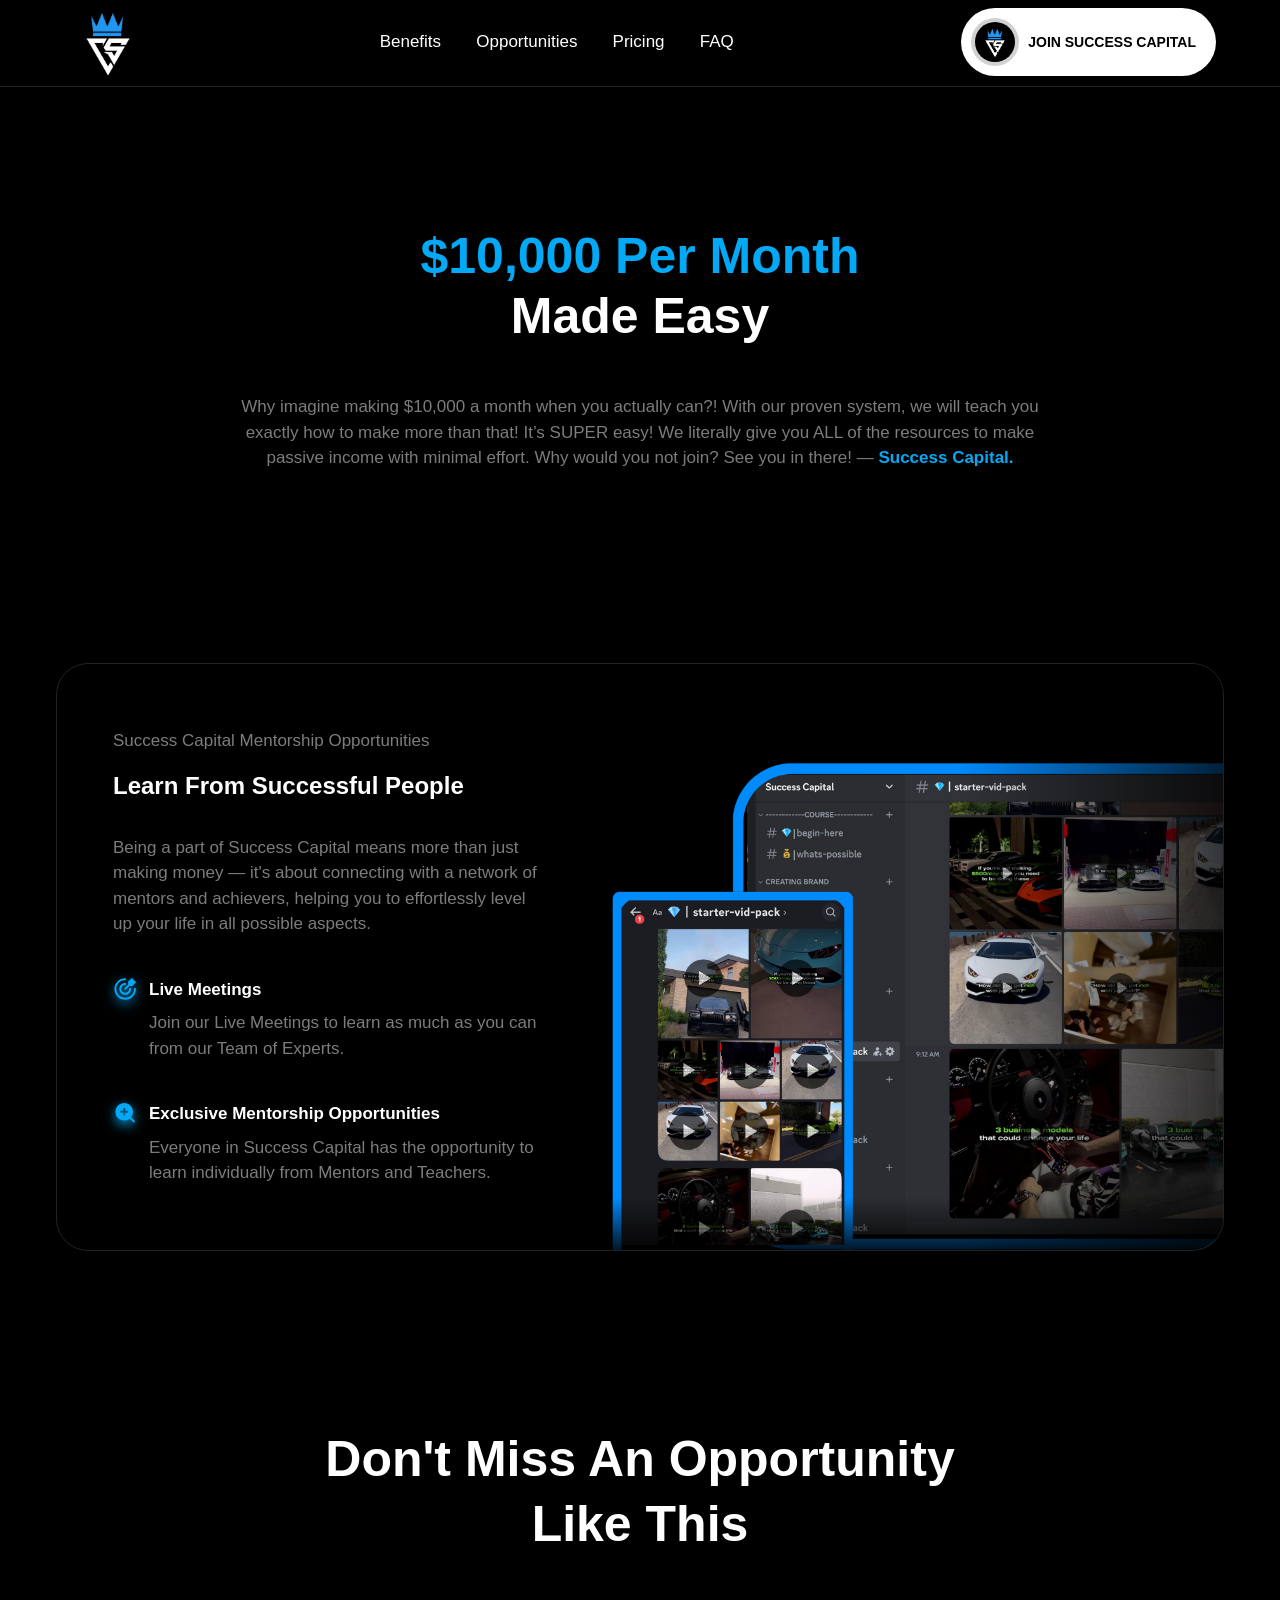
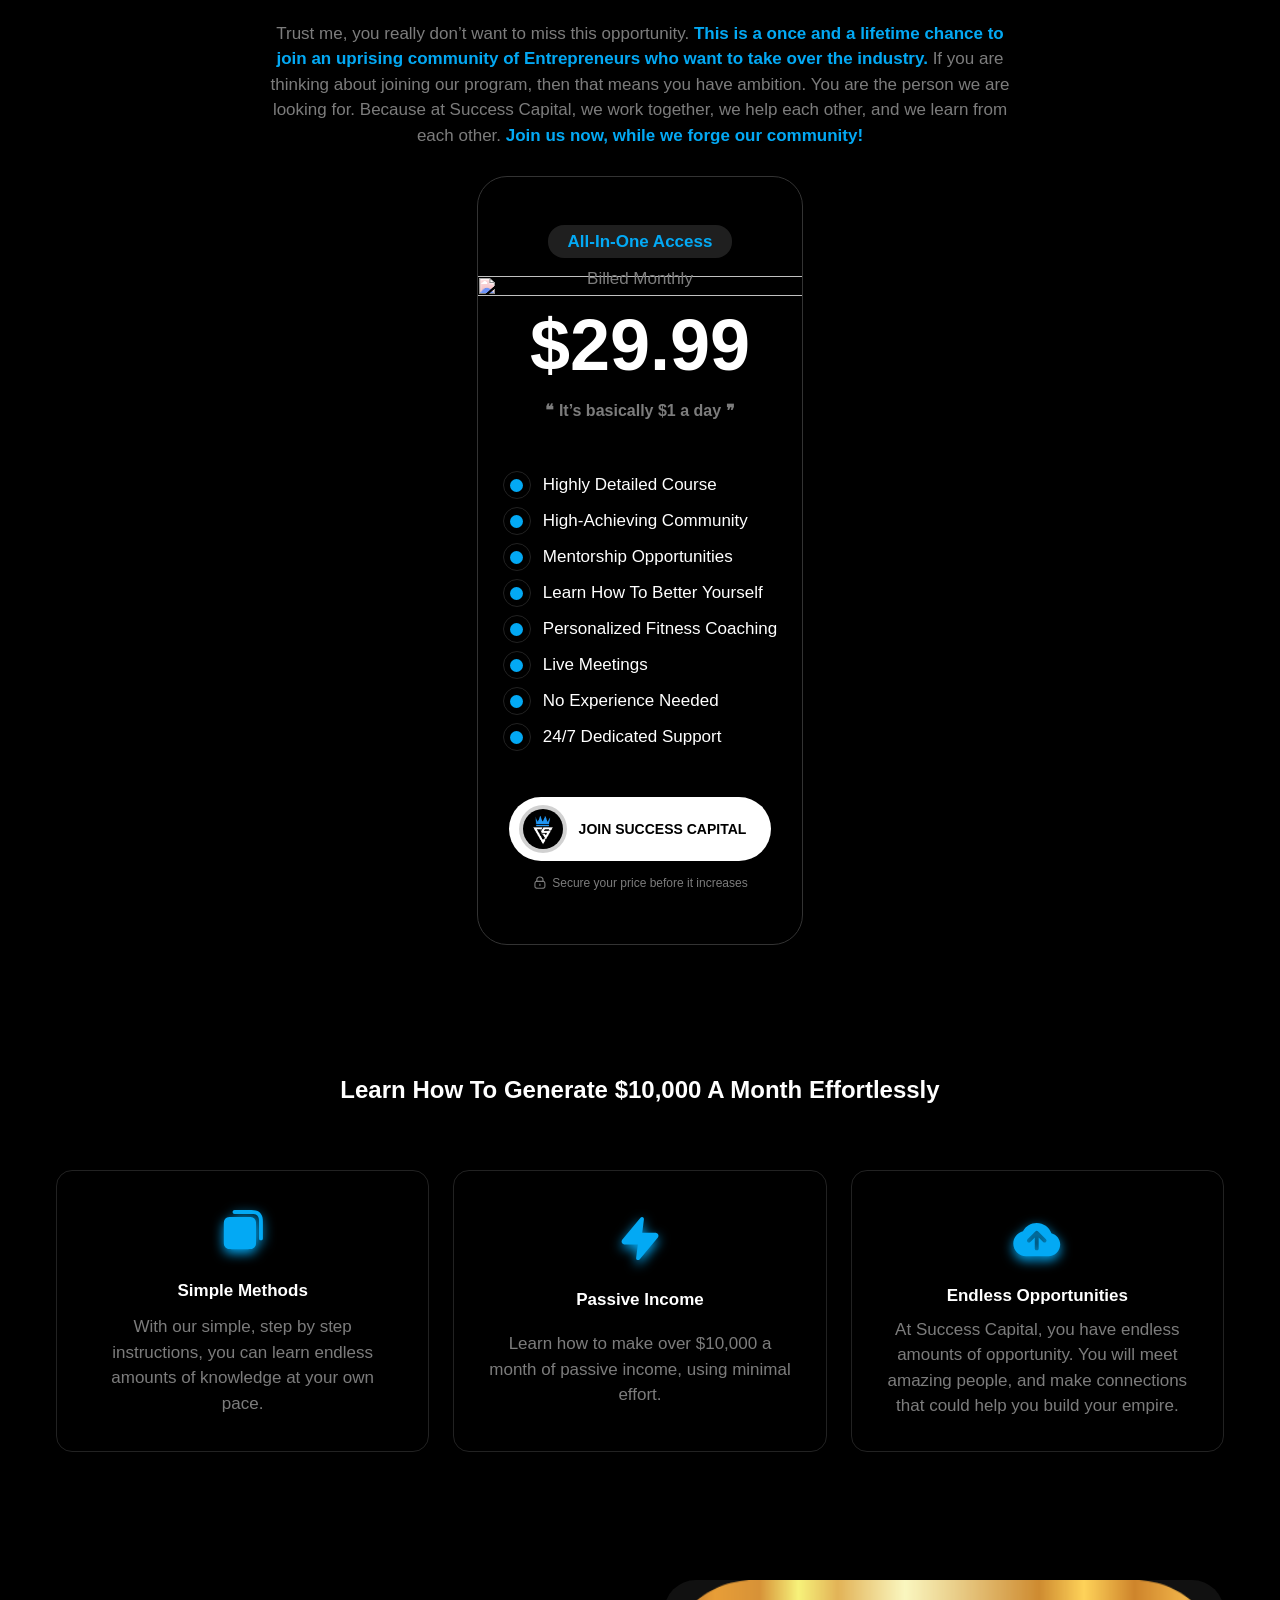
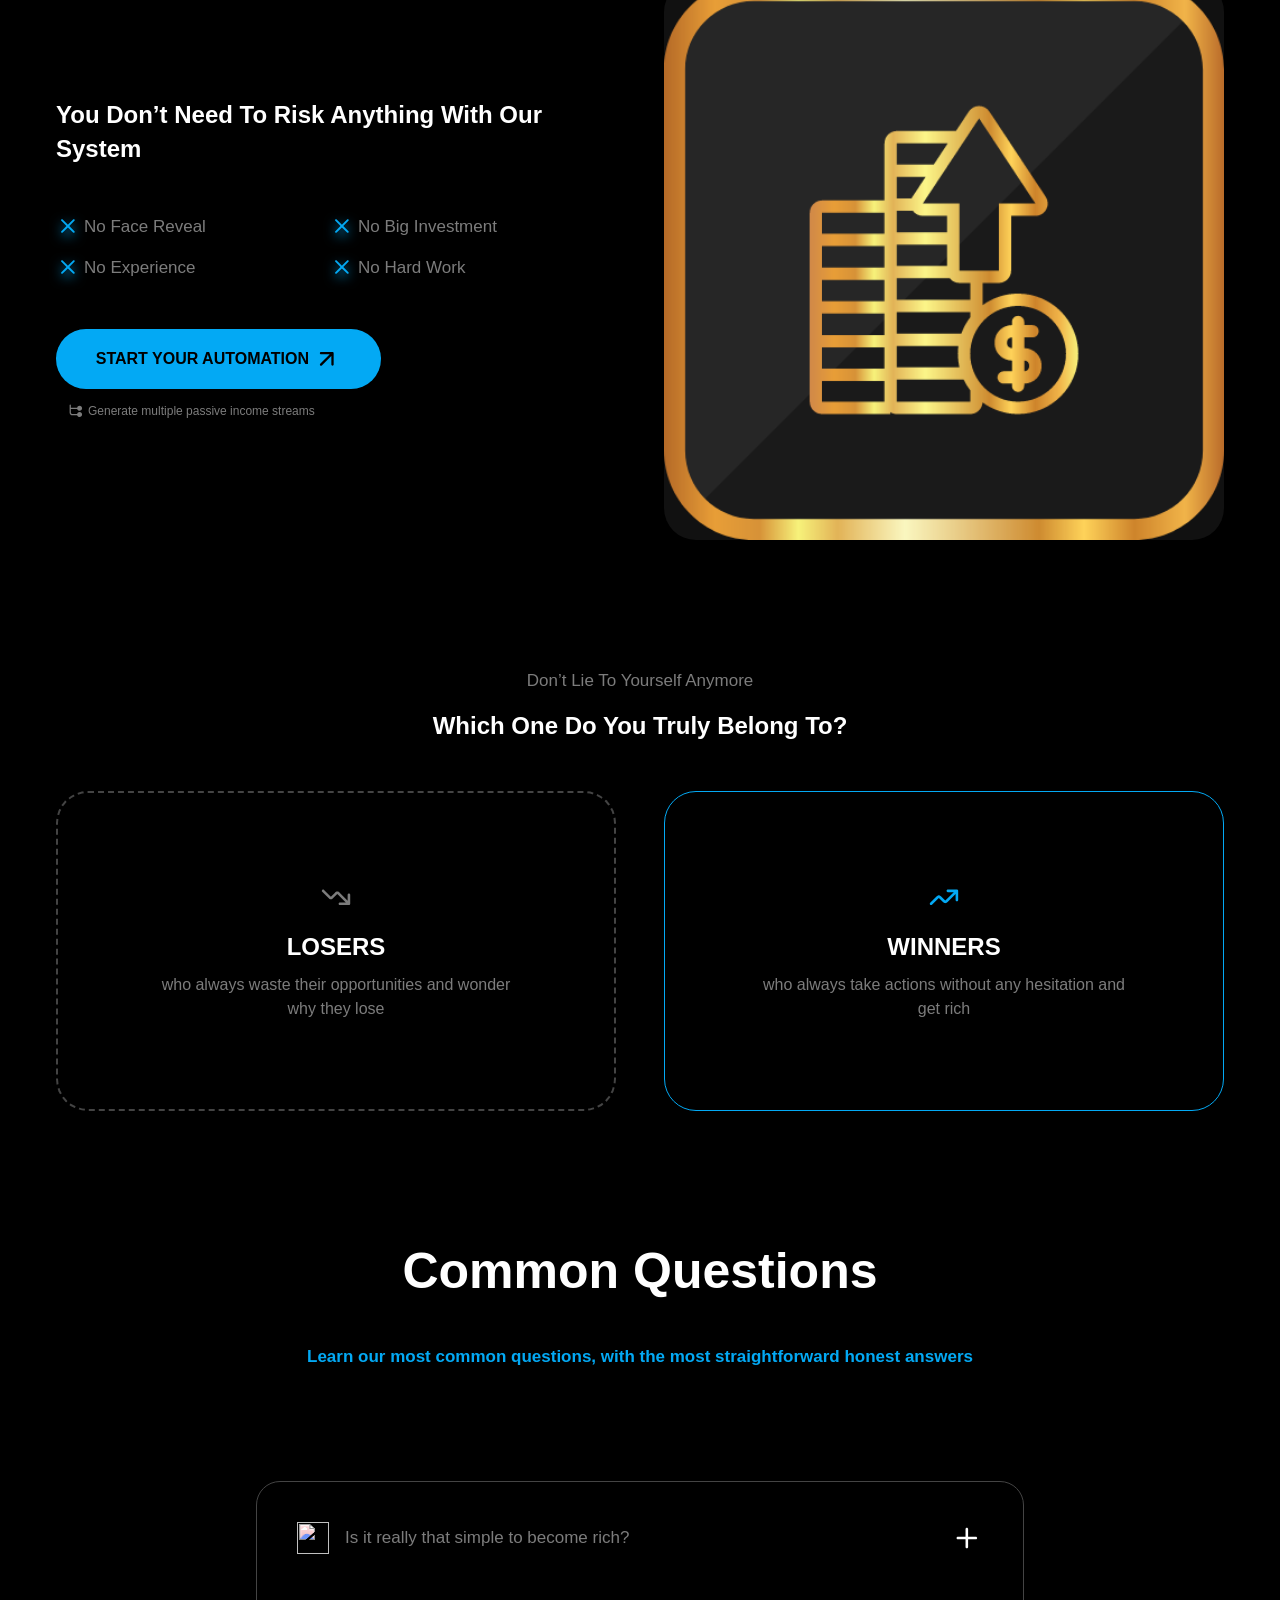
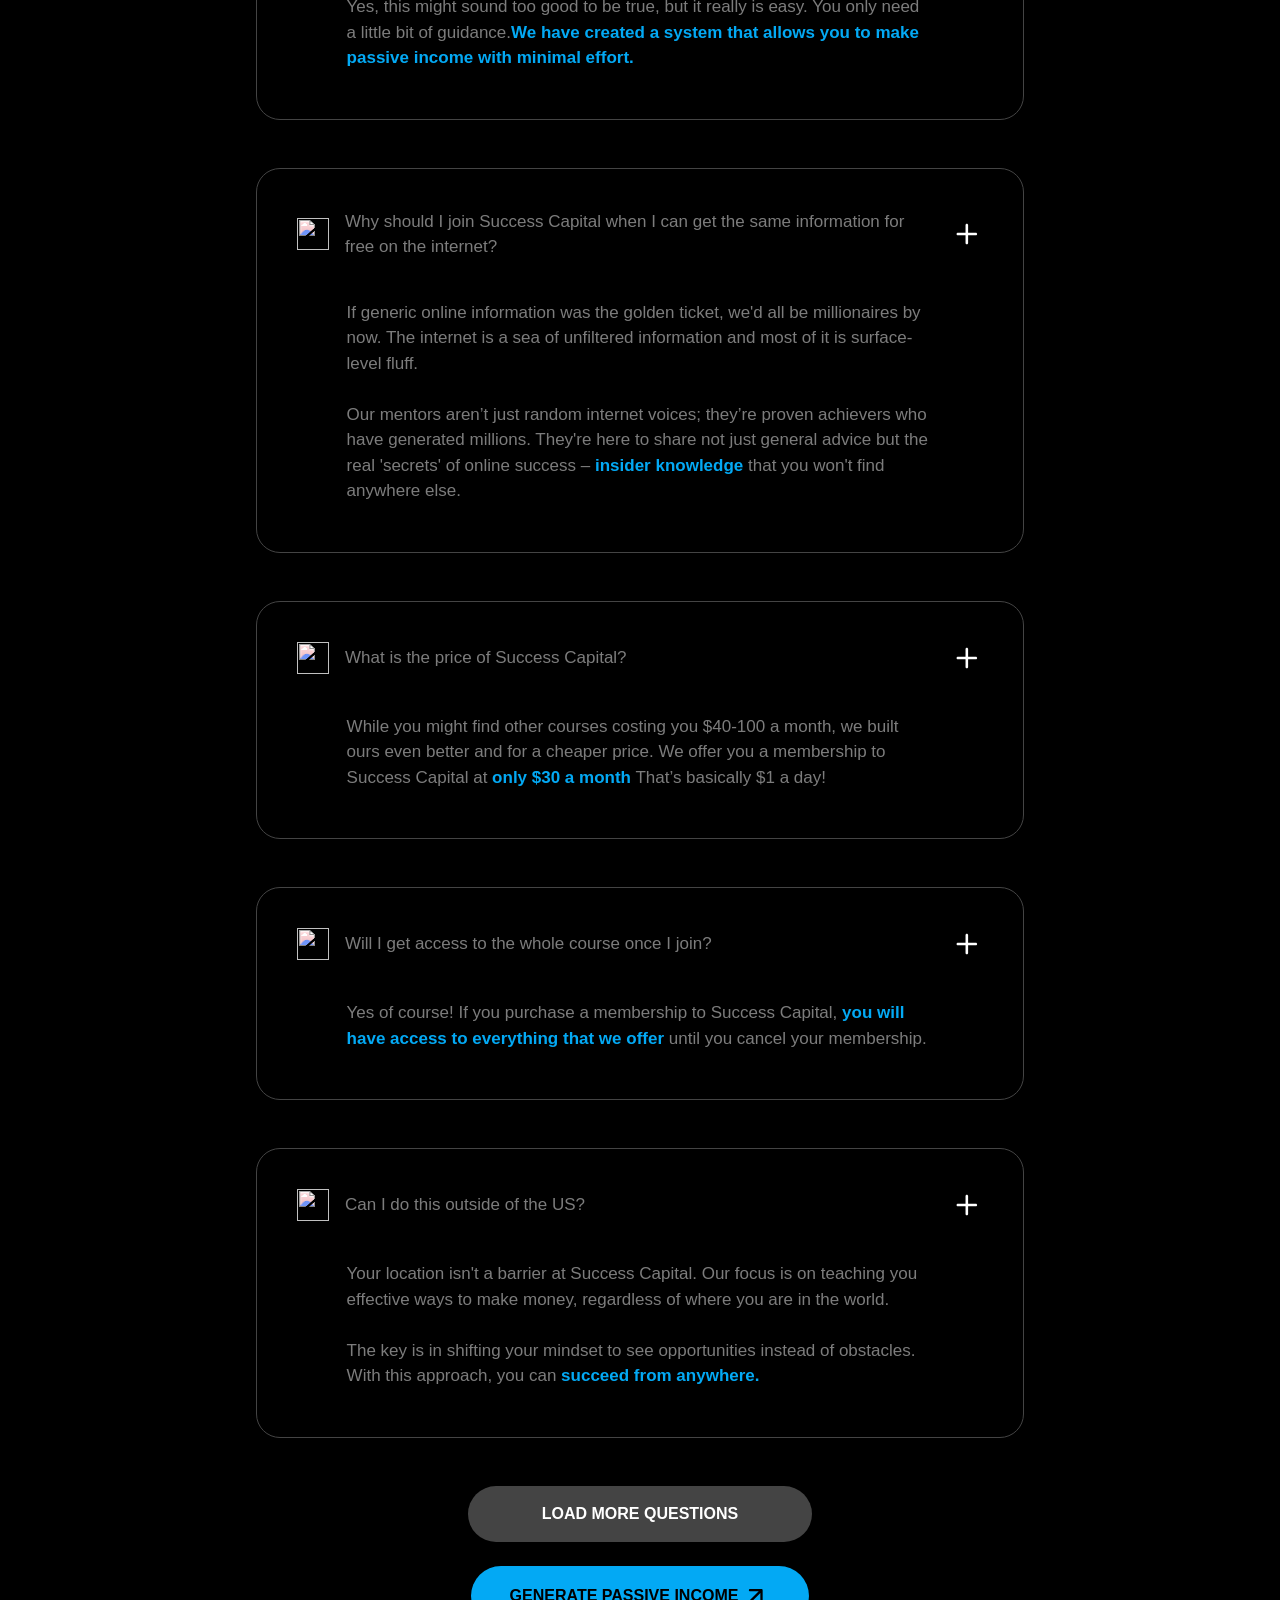
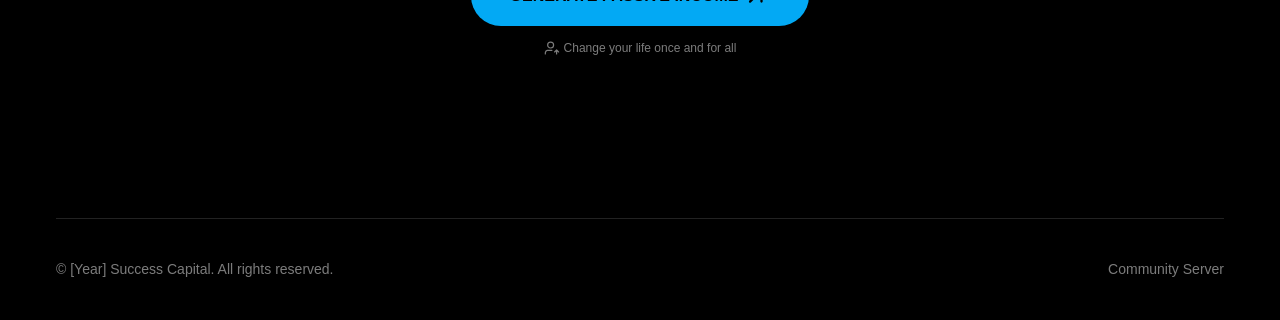
==== index.html @ b5c27189 "removed live chat text" ====
<!DOCTYPE html> 
<html lang="en">
    <head>
        <meta charset="utf-8" />
        <title>Success Capital: Unlock Passive Income with Proven Systems</title>
        <meta content="Copy paste our secret systems and generate online passive income. Gain access to millionaire mentorship and an exclusive community to live your dream life." name="description" />
        <meta content="Success Capital: Unlock Passive Income with Proven Systems" property="og:title" />
        <meta content="Copy paste our secret systems and generate online passive income. Gain access to millionaire mentorship and an exclusive community to live your dream life." property="og:description" />
        <meta content="https://assets-global.website-files.com/65bb13407635bdf5ce9f1131/65c38626e2e5abd7eba9a6af_OpenGraph.png" property="og:image" />
        <meta content="Success Capital: Unlock Passive Income with Proven Systems" property="twitter:title" />
        <meta content="Copy paste our secret systems and generate online passive income. Gain access to millionaire mentorship and an exclusive community to live your dream life." property="twitter:description" />
        <meta content="https://assets-global.website-files.com/65bb13407635bdf5ce9f1131/65c38626e2e5abd7eba9a6af_OpenGraph.png" property="twitter:image" />
        <meta property="og:type" content="website" />
        <meta content="summary_large_image" name="twitter:card" />
        <meta content="width=device-width, initial-scale=1" name="viewport" />
        <link href="assets/css/responsive.css" rel="stylesheet" type="text/css" />
        <link href="assets/css/style.css" rel="stylesheet" type="text/css" />
        <link href="https://fonts.googleapis.com" rel="preconnect" />
        <link href="https://fonts.gstatic.com" rel="preconnect" crossorigin="anonymous" />
        <script src="https://ajax.googleapis.com/ajax/libs/webfont/1.6.26/webfont.js" type="text/javascript"></script>
        <script type="text/javascript">
            WebFont.load({
                google: {
                    families: [
                        "Montserrat:100,100italic,200,200italic,300,300italic,400,400italic,500,500italic,600,600italic,700,700italic,800,800italic,900,900italic",
                        "Lato:100,100italic,300,300italic,400,400italic,700,700italic,900,900italic",
                    ],
                },
            });
        </script> 
        <link href="assets/img/logot.png" rel="shortcut icon" type="image/x-icon" />
        <link href="assets/img/logot.png" rel="apple-touch-icon" /> 
        <script defer src="https://cdn.jsdelivr.net/npm/@finsweet/attributes-scrolldisable@1/scrolldisable.js"></script>
 
        <script src="https://assets-global.website-files.com/65bb13407635bdf5ce9f1131%2F652d31f3dc22d7b4ee708e44%2F65f2cb6d4327feaefdabbc83%2Fclarity_script-6.3.3.js" type="text/javascript"></script>
      
         
    </head>
    <body>













        <div class="page-wrapper" id="topofpage"> 
            <div class="nav_fixed hide-mobile-portrait">
                <div
                    data-animation="default"
                    class="navbar2_component w-nav"
                    data-easing2="ease"
                    fs-scrolldisable-element="smart-nav"
                    data-easing="ease"
                    data-collapse="medium"
                    data-w-id="d31e9d58-c1dc-065e-df48-170bbd5e061e"
                    role="banner"
                    data-duration="400"
                >
                    <div class="navbar2_bg hide-mobile-portrait"></div>
                    <div class="navbar2_container">
                        <a href="https://developer-nasim.github.io/successcapital/#" target="_self" aria-current="page" class="navbar2_logo-link w-nav-brand w--current">
                            <img src="assets/img/logot.png" loading="lazy" width="Auto" alt="Success Capital" class="navbar2_logo" /> 
                        </a>
                        <!-- <div class="navbar2_link-wrapper">
                        </div> -->
                        <nav role="navigation" class="navbar2_menu is-page-height-tablet w-nav-menu">
                            <div class="navbar2_link-grid">
                                <div id="w-node-_5a54ce25-ac29-6827-8d19-4e1ae8b6d522-bd5e061e">
                                    <a href="#section-benefits" class="navbar2_link w-inline-block"><p>Benefits</p></a>
                                </div>
                                <div id="w-node-de886aa0-4c8d-3148-6657-59db94a9172e-bd5e061e">
                                    <a href="#section-opportunities" class="navbar2_link w-inline-block"><p>Opportunities</p></a>
                                </div>
                                <!-- <div id="w-node-f939a88a-6d33-4987-a8e7-e7c54b16e4a5-bd5e061e">
                                    <a href="/#section-reviews" class="navbar2_link w-inline-block"><p>Reviews</p></a>
                                </div> -->
                                <div id="w-node-ecfa21b8-7e1e-7266-8922-fc3474a6a60a-bd5e061e">
                                    <a href="#section-pricing" class="navbar2_link w-inline-block"> 
                                        <p>Pricing</p>
                                    </a>
                                </div>
                                <div id="w-node-a2a61f71-3997-3eba-2395-fce2bc6a7f1f-bd5e061e">
                                    <a href="#section-faq" class="navbar2_link w-inline-block"><p>FAQ</p></a>
                                </div>
                            </div>
                        </nav>
                        <div id="w-node-d31e9d58-c1dc-065e-df48-170bbd5e0635-bd5e061e" class="navbar2_button-wrapper hide-mobile-portrait">
                            <a href="https://whop.com/success-capital" class="button is-pricing is-cta w-inline-block">
                                <div class="pricing_cta-logo-wrapper">
                                    <img src="assets/img/logo.png" loading="lazy" alt="Success Capital" style="border-radius: 50%;" class="pricing_cta-logo">
                                </div>
                                <div class="text-weight-xbold">join Success Capital</div>
                            </a>
                            <!-- <a href="https://whop.com/success-capital" class="button is-brand is-cta hide-mobile-landscape w-inline-block">
                                <div>Join Success Capital</div>
                                <img src="https://assets-global.website-files.com/65bb13407635bdf5ce9f1131/65bb275655e5eaeb852e1b10_Switch.webp" loading="lazy" alt="" class="main-nav-icon changeImgColor" />
                            </a>  -->
                        </div>
                    </div>
                </div>
            </div>



            <div class="screen-limit padding-large hide">
                <p class="max-width-large text-align-center bold-text">
                    <span class="text-weight-bold text-color-black">Screen size is too small!</span><br />
                    Rotate the screen or change browser size.
                </p>
            </div>



            <main class="main-wrapper">
                <header id="section-header" class="section_header hide-mobile-portrait">
                    <div class="padding-global">
                        <div class="container-large">
                            <div class="padding-section-large">
                                <div class="content-wrapper">
                                    <div class="spacer-large"></div>
                                    <div class="margin-bottom margin-xlarge">
                                        <div class="title-grid padding-horizontal padding-small">
                                            <div id="w-node-_162be8bf-99e9-c858-3b02-8eb0f5830473-f583046a" class="about_title-wrapper">
                                                <div class="margin-bottom margin-xsmall">
                                                    <h1 class="super-heading">
                                                        <span class="heading-highlight">$10,000 Per Month</span><br />
                                                        Made Easy
                                                    </h1>
                                                </div> 
                                            </div>
                                            <div id="w-node-_162be8bf-99e9-c858-3b02-8eb0f583047b-f583046a" class="about_title-description-block"> 
                                                <p class="hide-mobile-portrait">
                                                    Why imagine making $10,000 a month when you actually can?! With our proven system, we will teach you exactly how to make more than that! It’s SUPER easy! We literally give you ALL of the resources to make passive income with minimal effort. Why would you not join? See you in there!  — <span class="text-highlight">Success Capital.</span>
                                                </p>
                                            </div>
                                        </div>
                                    </div>
                             
                                    

                                    <div class="spacer-xhuge"></div>
                                    <div class="benefit_feature-grid" id="section-opportunities">
                                        <div id="w-node-_162be8bf-99e9-c858-3b02-8eb0f5830544-f583046a" class="benefit_feature-wrapper">
                                            <div class="benefit_feature_mentor-grid">
                                                <div class="benefit_feature_title-wrapper"> 
                                                    <div class="heading-wrapper margin-bottom margin-medium">
                                                        <p id="w-node-_162be8bf-99e9-c858-3b02-8eb0f583054b-f583046a">Success Capital Mentorship Opportunities</p>
                                                        <h3 id="w-node-_162be8bf-99e9-c858-3b02-8eb0f583054d-f583046a" class="heading-style-h4">Learn From Successful People</h3>
                                                    </div>
                                                    <div class="benefit_feature_mentor-text-grid">
                                                        <p>
                                                            Being a part of Success Capital means more than just making money — it&#x27;s about connecting with a network of mentors and achievers, helping you to effortlessly level up your
                                                            life in all possible aspects.
                                                        </p>
                                                        <div id="w-node-_162be8bf-99e9-c858-3b02-8eb0f5830552-f583046a" class="benefit_feature_mentor-item">
                                                            <div class="icon-embed-xsmall text-color-brand w-embed">
                                                                <svg xmlns="http://www.w3.org/2000/svg" width="100%" height="100%" viewBox="0 0 24 24" fill="none" preserveAspectRatio="xMidYMid meet" aria-hidden="true" role="img">
                                                                    <path
                                                                        fill-rule="evenodd"
                                                                        clip-rule="evenodd"
                                                                        d="M19.1836 1.15375C19.4937 1.20407 19.7607 1.40041 19.9012 1.68143L20.733 3.34485L22.3964 4.17656C22.6774 4.31707 22.8737 4.5841 22.9241 4.89422C22.9744 5.20435 22.8726 5.51976 22.6504 5.74192L19.7182 8.67417C19.5349 8.85747 19.2862 8.96045 19.027 8.96045H16.4997L12.8763 12.5838C12.4946 12.9655 11.8757 12.9655 11.494 12.5838C11.1123 12.2021 11.1123 11.5833 11.494 11.2015L15.1174 7.57822V5.05079C15.1174 4.79156 15.2203 4.54295 15.4036 4.35965L18.3359 1.4274C18.558 1.20524 18.8735 1.10342 19.1836 1.15375Z"
                                                                        fill="currentColor"
                                                                    />
                                                                    <path
                                                                        d="M3.38842 11.8927C3.38842 7.03438 7.32686 3.09594 12.1852 3.09594C12.725 3.09594 13.1626 2.65834 13.1626 2.11853C13.1626 1.57872 12.725 1.14111 12.1852 1.14111C6.24724 1.14111 1.43359 5.95476 1.43359 11.8927C1.43359 17.8306 6.24724 22.6443 12.1852 22.6443C18.1231 22.6443 22.9367 17.8306 22.9367 11.8927C22.9367 11.3529 22.4991 10.9153 21.9593 10.9153C21.4195 10.9153 20.9819 11.3529 20.9819 11.8927C20.9819 16.751 17.0435 20.6894 12.1852 20.6894C7.32686 20.6894 3.38842 16.751 3.38842 11.8927Z"
                                                                        fill="currentColor"
                                                                    />
                                                                    <path
                                                                        d="M8.2755 11.8927C8.2755 9.73344 10.0259 7.98302 12.1852 7.98302C12.725 7.98302 13.1626 7.54542 13.1626 7.00561C13.1626 6.4658 12.725 6.02819 12.1852 6.02819C8.9463 6.02819 6.32067 8.65381 6.32067 11.8927C6.32067 15.1316 8.9463 17.7572 12.1852 17.7572C15.424 17.7572 18.0497 15.1316 18.0497 11.8927C18.0497 11.3529 17.6121 10.9153 17.0722 10.9153C16.5324 10.9153 16.0948 11.3529 16.0948 11.8927C16.0948 14.0519 14.3444 15.8023 12.1852 15.8023C10.0259 15.8023 8.2755 14.0519 8.2755 11.8927Z"
                                                                        fill="currentColor"
                                                                    />
                                                                </svg>
                                                            </div>
                                                            <div id="w-node-_162be8bf-99e9-c858-3b02-8eb0f5830554-f583046a" class="benefit_feature_mentor-item_text-wrapper">
                                                                <h4 id="w-node-_162be8bf-99e9-c858-3b02-8eb0f5830555-f583046a" class="paragraph-style">Live Meetings</h4>
                                                                <p>Join our Live Meetings to learn as much as you can from our Team of Experts.</p>
                                                            </div>
                                                        </div>
                                                        <div id="w-node-_162be8bf-99e9-c858-3b02-8eb0f5830559-f583046a" class="benefit_feature_mentor-item">
                                                            <div class="icon-embed-xsmall text-color-brand w-embed">
                                                                <svg xmlns="http://www.w3.org/2000/svg" width="100%" height="100%" viewBox="0 0 24 24" fill="none" preserveAspectRatio="xMidYMid meet" aria-hidden="true" role="img">
                                                                    <path
                                                                        fill-rule="evenodd"
                                                                        clip-rule="evenodd"
                                                                        d="M11.2074 1.98877C6.34908 1.98877 2.41064 5.9272 2.41064 10.7855C2.41064 15.6438 6.34908 19.5823 11.2074 19.5823C13.2844 19.5823 15.1933 18.8624 16.6982 17.6586L20.2903 21.2507C20.672 21.6324 21.2909 21.6324 21.6726 21.2507C22.0543 20.869 22.0543 20.2501 21.6726 19.8684L18.0805 16.2763C19.2843 14.7714 20.0041 12.8625 20.0041 10.7855C20.0041 5.9272 16.0657 1.98877 11.2074 1.98877ZM11.2076 6.87609C11.7474 6.87609 12.185 7.31369 12.185 7.8535V9.80834H14.1399C14.6797 9.80834 15.1173 10.2459 15.1173 10.7858C15.1173 11.3256 14.6797 11.7632 14.1399 11.7632H12.185V13.718C12.185 14.2578 11.7474 14.6954 11.2076 14.6954C10.6678 14.6954 10.2302 14.2578 10.2302 13.718V11.7632H8.27538C7.73557 11.7632 7.29796 11.3256 7.29796 10.7858C7.29796 10.2459 7.73557 9.80834 8.27538 9.80834H10.2302V7.8535C10.2302 7.31369 10.6678 6.87609 11.2076 6.87609Z"
                                                                        fill="currentColor"
                                                                    />
                                                                </svg>
                                                            </div>
                                                            <div id="w-node-_162be8bf-99e9-c858-3b02-8eb0f583055b-f583046a" class="benefit_feature_mentor-item_text-wrapper">
                                                                <h4 id="w-node-_162be8bf-99e9-c858-3b02-8eb0f583055c-f583046a" class="paragraph-style">Exclusive Mentorship Opportunities</h4>
                                                                <p>Everyone in Success Capital has the opportunity to learn individually from Mentors and Teachers.</p>
                                                            </div>
                                                        </div>
                                                    </div>
                                                </div>
                                                <div class="benefit_feature_mentor-wrapper">
                                                    <div class="benefit_feature_mentor-cover"></div>
                                                    <img
                                                        src="assets/img/tabdesk.png"
                                                        loading="lazy"
                                                        sizes="(max-width: 767px) 100vw, (max-width: 991px) 637px, 100vw"
                                                    
                                                        alt="Millionaire Mentor Access"
                                                        class="benefit_feature_mentor-visual"
                                                    /> 
                                                </div>
                                            </div>
                                        </div>
                            

                                    </div>

                                  
                                </div>
                            </div>
                        </div>
                    </div>
                </header>
 
                <section id="" class="section_benefits hide-mobile-portrait">
                    <div class="padding-global">
                        <div class="container-large">
                            <div class="" style="padding-top: 0;">
                                <div class="content-wrapper">

                            
                                    <div class="title-grid is-system-section padding-horizontal padding-small">
                                        <div id="w-node-_2b6303c5-5c34-64c6-d8da-3e5577df8e7a-f583046a" class="title-relative-wrapper"> 
                                            <h2 class="section-title">
                                                Don't Miss An Opportunity Like This 
                                            </h2>
                                        </div>
                                        <div id="w-node-_2b6303c5-5c34-64c6-d8da-3e5577df8e94-f583046a" class="system_title-description-block">
                                            <p>
                                                Trust me, you really don’t want to miss this opportunity.
                                                <span class="text-highlight">This is a once and a lifetime chance to join an uprising community of Entrepreneurs who want to take over the industry.</span> If you are thinking about joining our program, then that means you have ambition. You are the person we are looking for. Because at Success Capital, we work together, we help each other, and we learn from each other. <span class="text-highlight">Join us now, while we forge our community!</span>
                                            </p>
                                        </div>
                                    </div> 
 
                          
                                </div>
                            </div>
                        </div>
                    </div>
                </section>

                <section id="section-pricing" class="section_pricing"> 
                    <div class="padding-global">
                        <div class="container-large">
                            <div class="padding-section-large">
                                <div class="content-wrapper">
                                    <div> 
                                        <div class="max-width-full"> 
                                            <img
                                                src="https://assets-global.website-files.com/65bb13407635bdf5ce9f1131/65c49876ef726d67c8198094_Pricing%20Sphere%20-%20HD.webp"
                                                loading="lazy"
                                                width="1750"
                                                sizes="(max-width: 767px) 100vw, 92vw"
                                                alt="" 
                                                class="pricing_intro-visual changeImgColor"
                                            /> 
                                            <div class="pricing_plan-margin">
                                                <div class="pricing_plan-tip-wrapper">
                                                    <div class="pricing_plan-tip">
                                                        <div class="pricing_plan-title-wrapper"><h3 class="pricing_plan-title">All-in-One Access</h3></div>
                                                        <p class="pricing_plan-bill-label">Billed Monthly</p>
                                                        <div class="pricing_plan-num-wrapper">
                                                            <p class="pricing_plan-num">$29.99</p>
                                                        </div> 
                                                        <b>❝ It’s basically $1 a day ❞</b>
                                                    </div>
                                                    <div class="margin-bottom margin-xlarge">
                                                        <div class="pricing_plan-grid">


                                                            <div id="w-node-e5e6f339-30d9-9996-cadd-2d80c7f812be-c7f81299" class="pricing_plan-item">
                                                                <div class="bullet-point-block"><div class="tagline-dot"></div></div>
                                                                <p class="text-weight-normal text-color-black">Highly Detailed Course</p>
                                                            </div>
                                                            <div id="w-node-e5e6f339-30d9-9996-cadd-2d80c7f812c3-c7f81299" class="pricing_plan-item">
                                                                <div class="bullet-point-block"><div class="tagline-dot"></div></div>
                                                                <p class="text-weight-normal text-color-black">High-Achieving Community</p>
                                                            </div>
                                                            <div id="w-node-e5e6f339-30d9-9996-cadd-2d80c7f812b9-c7f81299" class="pricing_plan-item">
                                                                <div class="bullet-point-block"><div class="tagline-dot"></div></div>
                                                                <p class="text-weight-normal text-color-black">Mentorship Opportunities</p>
                                                            </div>
                                                            <div id="w-node-e5e6f339-30d9-9996-cadd-2d80c7f812b9-c7f81299" class="pricing_plan-item">
                                                                <div class="bullet-point-block"><div class="tagline-dot"></div></div>
                                                                <p class="text-weight-normal text-color-black">Learn How To Better Yourself</p>
                                                            </div>
                                                            <div id="w-node-e5e6f339-30d9-9996-cadd-2d80c7f812c8-c7f81299" class="pricing_plan-item">
                                                                <div class="bullet-point-block"><div class="tagline-dot"></div></div>
                                                                <p class="text-weight-normal text-color-black">Personalized Fitness Coaching</p>
                                                            </div>
                                                            <div id="w-node-e5e6f339-30d9-9996-cadd-2d80c7f812b4-c7f81299" class="pricing_plan-item">
                                                                <div class="bullet-point-block"><div class="tagline-dot"></div></div>
                                                                <p class="text-weight-normal text-color-black">Live Meetings</p>
                                                            </div>
                                                            <div id="w-node-e5e6f339-30d9-9996-cadd-2d80c7f812af-c7f81299" class="pricing_plan-item">
                                                                <div class="bullet-point-block"><div class="tagline-dot"></div></div>
                                                                <p class="text-weight-normal text-color-black">No Experience Needed</p>
                                                            </div> 
                                                            <div id="w-node-e5e6f339-30d9-9996-cadd-2d80c7f812af-c7f81299" class="pricing_plan-item">
                                                                <div class="bullet-point-block"><div class="tagline-dot"></div></div>
                                                                <p class="text-weight-normal text-color-black">24/7 Dedicated Support </p>
                                                            </div> 

 
                                                        </div>
                                                    </div>
                                                    <div class="pricing_cta-wrapper">
                                                        <div class="margin-bottom margin-12px">
                                                            <a href="https://whop.com/success-capital" class="button is-pricing is-cta w-inline-block">
                                                                <div class="pricing_cta-logo-wrapper">
                                                                    <img
                                                                        src="assets/img/logo.png"
                                                                        loading="lazy"
                                                                        alt="Success Capital"
                                                                        class="pricing_cta-logo"
                                                                        style="border-radius: 50%;"
                                                                    />
                                                                </div>
                                                                <div class="text-weight-xbold">join Success Capital</div>
                                                            </a>
                                                        </div>
                                                        <div class="about_cta-label">
                                                            <div class="icon-embed-xxsmall w-embed">
                                                                <svg xmlns="http://www.w3.org/2000/svg" width="100%" height="100%" viewBox="0 0 17 17" fill="none" preserveAspectRatio="xMidYMid meet" aria-hidden="true" role="img">
                                                                    <path
                                                                        d="M11.7306 6.77432V5.4479C11.7306 3.61649 10.246 2.13184 8.41459 2.13184C6.58318 2.13184 5.09852 3.61649 5.09852 5.4479V6.77432M8.41459 9.75878V11.0852M6.29231 14.0697H10.5369C11.6512 14.0697 12.2083 14.0697 12.6339 13.8528C13.0083 13.6621 13.3127 13.3577 13.5034 12.9833C13.7203 12.5577 13.7203 12.0005 13.7203 10.8862V9.95774C13.7203 8.84344 13.7203 8.28629 13.5034 7.86068C13.3127 7.48631 13.0083 7.18193 12.6339 6.99118C12.2083 6.77432 11.6512 6.77432 10.5369 6.77432H6.29231C5.17801 6.77432 4.62085 6.77432 4.19525 6.99118C3.82087 7.18193 3.5165 7.48631 3.32574 7.86068C3.10889 8.28629 3.10889 8.84344 3.10889 9.95774V10.8862C3.10889 12.0005 3.10889 12.5577 3.32574 12.9833C3.5165 13.3577 3.82087 13.6621 4.19525 13.8528C4.62085 14.0697 5.17801 14.0697 6.29231 14.0697Z"
                                                                        stroke="currentColor"
                                                                        stroke-width="1.20207"
                                                                        stroke-linecap="round"
                                                                        stroke-linejoin="round"
                                                                    />
                                                                </svg>
                                                            </div>
                                                            <p class="cta-label text-weight-normal text-size-tiny">Secure your price before it increases</p>
                                                        </div>
                                                    </div>
                                                </div>
                                            </div>
                                        </div>
                                    </div>
                                </div>
                            </div>
                        </div>
                    </div>
                </section>
 
                <section id="section-benefits" class="section_benefits hide-mobile-portrait">
                    <div class="padding-global">
                        <div class="container-large">
                            <div class="padding-section-large" style="padding-top: 0;">
                                <div class="content-wrapper">

                               
                                    <div class="flex-align-center"> 
                                        <div class="margin-bottom margin-large">
                                            <div class="heading-wrapper is-benefit-system"> 
                                                <h3 id="w-node-_162be8bf-99e9-c858-3b02-8eb0f58304ca-f583046a" class="heading-style-h4 text-align-center">Learn How To Generate $10,000 A Month Effortlessly</h3>
                                            </div>
                                        </div>
                                    </div> 
                                    <div class="benefit_system-wrapper">
                                        <div id="w-node-_162be8bf-99e9-c858-3b02-8eb0f58304cd-f583046a" class="benefit_system-block">
                                            <div class="icon-embed-xsmall text-color-brand w-embed">
                                                <svg xmlns="http://www.w3.org/2000/svg" width="100%" height="100%" viewBox="0 0 25 25" fill="none" preserveAspectRatio="xMidYMid meet" aria-hidden="true" role="img">
                                                    <path
                                                        fill-rule="evenodd"
                                                        clip-rule="evenodd"
                                                        d="M17.7017 4.53073C17.0987 4.48147 16.3243 4.48071 15.2134 4.48071H8.27374C7.73393 4.48071 7.29632 4.04311 7.29632 3.5033C7.29632 2.96348 7.73393 2.52588 8.27374 2.52588L15.2552 2.52588C16.3145 2.52587 17.1689 2.52586 17.8608 2.58239C18.5732 2.6406 19.199 2.76357 19.7779 3.05854C20.6974 3.52708 21.4451 4.27471 21.9136 5.19427C22.2086 5.77319 22.3315 6.39892 22.3898 7.1113C22.4463 7.8032 22.4463 8.65762 22.4463 9.71694V16.6984C22.4463 17.2382 22.0087 17.6758 21.4688 17.6758C20.929 17.6758 20.4914 17.2382 20.4914 16.6984V9.75876C20.4914 8.64782 20.4907 7.8734 20.4414 7.27049C20.3931 6.67899 20.303 6.33915 20.1718 6.08175C19.8907 5.53001 19.4421 5.08143 18.8904 4.80031C18.633 4.66915 18.2932 4.57906 17.7017 4.53073Z"
                                                        fill="currentColor"
                                                    />
                                                    <path
                                                        fill-rule="evenodd"
                                                        clip-rule="evenodd"
                                                        d="M6.96542 5.94683H14.9578C15.4731 5.94682 15.9176 5.9468 16.2837 5.97671C16.6701 6.00828 17.0544 6.07799 17.4243 6.26643C17.976 6.54755 18.4246 6.99613 18.7057 7.54787C18.8942 7.9177 18.9639 8.30204 18.9954 8.68846C19.0253 9.05458 19.0253 9.49907 19.0253 10.0143V18.0067C19.0253 18.522 19.0253 18.9665 18.9954 19.3326C18.9639 19.719 18.8942 20.1033 18.7057 20.4732C18.4246 21.0249 17.976 21.4735 17.4243 21.7546C17.0544 21.943 16.6701 22.0127 16.2837 22.0443C15.9176 22.0742 15.4731 22.0742 14.9578 22.0742H6.96544C6.45019 22.0742 6.00569 22.0742 5.63957 22.0443C5.25316 22.0127 4.86882 21.943 4.49899 21.7546C3.94725 21.4735 3.49867 21.0249 3.21755 20.4732C3.02911 20.1033 2.9594 19.719 2.92783 19.3326C2.89792 18.9665 2.89793 18.522 2.89795 18.0067V10.0143C2.89793 9.49906 2.89792 9.05457 2.92783 8.68846C2.9594 8.30204 3.02911 7.9177 3.21755 7.54787C3.49867 6.99613 3.94725 6.54755 4.49899 6.26643C4.86882 6.07799 5.25316 6.00828 5.63957 5.97671C6.00569 5.9468 6.45018 5.94682 6.96542 5.94683Z"
                                                        fill="currentColor"
                                                    />
                                                </svg>
                                            </div>
                                            <h4 id="w-node-_162be8bf-99e9-c858-3b02-8eb0f58304cf-f583046a" class="paragraph-style">Simple Methods</h4>
                                            <p id="w-node-_162be8bf-99e9-c858-3b02-8eb0f58304d1-f583046a">With our simple, step by step instructions, you can learn endless amounts of knowledge at your own pace.</p>
                                        </div>
                                        <div id="w-node-_162be8bf-99e9-c858-3b02-8eb0f58304d3-f583046a" class="benefit_system-block">
                                            <div class="icon-embed-xsmall text-color-brand w-embed">
                                                <svg xmlns="http://www.w3.org/2000/svg" width="100%" height="100%" viewBox="0 0 24 25" fill="none" preserveAspectRatio="xMidYMid meet" aria-hidden="true" role="img">
                                                    <path
                                                        d="M13.9661 2.64753C14.0199 2.21698 13.7834 1.80249 13.3854 1.62971C12.9874 1.45694 12.5231 1.56724 12.2453 1.90057L3.51752 12.3739C3.36669 12.5549 3.21391 12.7381 3.10268 12.8992C2.99749 13.0515 2.80542 13.3509 2.79948 13.7445C2.79269 14.195 2.99346 14.6237 3.34394 14.9069C3.65008 15.1543 4.00309 15.1985 4.18744 15.2151C4.38236 15.2328 4.62093 15.2327 4.85648 15.2327L10.9116 15.2327L10.0715 21.9534C10.0177 22.3839 10.2541 22.7984 10.6522 22.9712C11.0502 23.144 11.5144 23.0337 11.7922 22.7003L20.52 12.227C20.6709 12.0461 20.8236 11.8628 20.9349 11.7018C21.04 11.5495 21.2321 11.25 21.2381 10.8564C21.2448 10.4059 21.0441 9.97722 20.6936 9.694C20.3875 9.44661 20.0344 9.40245 19.8501 9.38576C19.6552 9.36812 19.4166 9.36816 19.181 9.3682L13.126 9.36821L13.9661 2.64753Z"
                                                        fill="currentColor"
                                                    />
                                                </svg>
                                            </div>
                                            <h4 id="w-node-_162be8bf-99e9-c858-3b02-8eb0f58304d5-f583046a" class="paragraph-style">Passive Income</h4>
                                            <p id="w-node-_162be8bf-99e9-c858-3b02-8eb0f58304d7-f583046a">Learn how to make over $10,000 a month of passive income, using minimal effort.</p>
                                        </div>
                                        <div id="w-node-_162be8bf-99e9-c858-3b02-8eb0f58304d9-f583046a" class="benefit_system-block">
                                            <div class="icon-embed-xsmall text-color-brand w-embed">
                                                <svg xmlns="http://www.w3.org/2000/svg" width="100%" height="100%" viewBox="0 0 25 25" fill="none" preserveAspectRatio="xMidYMid meet" aria-hidden="true" role="img">
                                                    <path
                                                        fill-rule="evenodd"
                                                        clip-rule="evenodd"
                                                        d="M19.6884 8.57309C22.2221 9.22117 24.0952 11.5193 24.0952 14.255C24.0952 17.4939 21.4696 20.1195 18.2307 20.1195H6.99041C3.48163 20.1195 0.637207 17.2751 0.637207 13.7663C0.637207 10.7732 2.70702 8.26347 5.49341 7.59046C6.81836 5.15579 9.39931 3.50342 12.3662 3.50342C15.717 3.50342 18.5756 5.61113 19.6884 8.57309ZM7.76539 12.9913C8.1471 13.373 8.76596 13.373 9.14767 12.9913L11.3888 10.7502L11.3888 16.2098C11.3888 16.7496 11.8264 17.1872 12.3662 17.1872C12.906 17.1872 13.3436 16.7496 13.3436 16.2098L13.3436 10.7502L15.5847 12.9913C15.9664 13.373 16.5853 13.373 16.967 12.9913C17.3487 12.6096 17.3487 11.9907 16.967 11.609L13.0573 7.69936C12.6756 7.31765 12.0568 7.31765 11.6751 7.69936L7.76539 11.609C7.38369 11.9907 7.38369 12.6096 7.76539 12.9913Z"
                                                        fill="currentColor"
                                                    />
                                                </svg>
                                            </div>
                                            <h4 id="w-node-_162be8bf-99e9-c858-3b02-8eb0f58304db-f583046a" class="paragraph-style">Endless Opportunities</h4>
                                            <p id="w-node-_162be8bf-99e9-c858-3b02-8eb0f58304dd-f583046a">At Success Capital, you have endless amounts of opportunity. You will meet amazing people, and make connections that could help you build your empire.</p>
                                        </div>
                                    </div> 
                          
                                </div>
                            </div>
                        </div>
                    </div>
                </section>
  
                <section id="section-systems" class="section_systems hide-mobile-portrait">
                    <div class="padding-global">
                        <div class="container-large">
                            <!-- <div class="padding-section-large"> -->
                            <div>
                                <div class="content-wrapper">
                                    <div class="grid-component">
                                        <div id="w-node-_162be8bf-99e9-c858-3b02-8eb0f5830525-f583046a" class="benefit_norisk_left">
                                            <!-- <div class="margin-bottom margin-xmedium display-inlineflex">
                                                <div class="tagline-wrapper">
                                                    <div class="tagline-dot"></div>
                                                    <p>Here’s The Best Part</p>
                                                </div>
                                            </div> -->
                                            <div class="heading-best-wrapper margin-bottom margin-large"><h4>You Don’t Need To Risk Anything With Our System</h4></div>
                                            <div class="benefit_norisk-grid">
                                                <div id="w-node-_162be8bf-99e9-c858-3b02-8eb0f583052f-f583046a" class="benefit_norisk-item">
                                                    <div class="icon-embed-xsmall text-color-brand w-embed">
                                                        <svg xmlns="http://www.w3.org/2000/svg" width="100%" height="100%" viewBox="0 0 24 24" fill="none" preserveAspectRatio="xMidYMid meet" aria-hidden="true" role="img">
                                                            <path
                                                                d="M18.4449 6.8375C18.8266 6.45579 18.8266 5.83693 18.4449 5.45522C18.0632 5.07352 17.4443 5.07352 17.0626 5.45522L11.8893 10.6286L6.71592 5.45522C6.33421 5.07352 5.71535 5.07352 5.33364 5.45522C4.95194 5.83693 4.95194 6.45579 5.33364 6.8375L10.507 12.0109L5.33364 17.1842C4.95194 17.5659 4.95194 18.1848 5.33364 18.5665C5.71535 18.9482 6.33421 18.9482 6.71592 18.5665L11.8893 13.3931L17.0626 18.5665C17.4443 18.9482 18.0632 18.9482 18.4449 18.5665C18.8266 18.1848 18.8266 17.5659 18.4449 17.1842L13.2715 12.0109L18.4449 6.8375Z"
                                                                fill="currentColor"
                                                            />
                                                        </svg>
                                                    </div>
                                                    <p>No Face Reveal</p>
                                                </div>
                                                <div id="w-node-_162be8bf-99e9-c858-3b02-8eb0f5830533-f583046a" class="benefit_norisk-item">
                                                    <div class="icon-embed-xsmall text-color-brand w-embed">
                                                        <svg xmlns="http://www.w3.org/2000/svg" width="100%" height="100%" viewBox="0 0 24 24" fill="none" preserveAspectRatio="xMidYMid meet" aria-hidden="true" role="img">
                                                            <path
                                                                d="M18.4449 6.8375C18.8266 6.45579 18.8266 5.83693 18.4449 5.45522C18.0632 5.07352 17.4443 5.07352 17.0626 5.45522L11.8893 10.6286L6.71592 5.45522C6.33421 5.07352 5.71535 5.07352 5.33364 5.45522C4.95194 5.83693 4.95194 6.45579 5.33364 6.8375L10.507 12.0109L5.33364 17.1842C4.95194 17.5659 4.95194 18.1848 5.33364 18.5665C5.71535 18.9482 6.33421 18.9482 6.71592 18.5665L11.8893 13.3931L17.0626 18.5665C17.4443 18.9482 18.0632 18.9482 18.4449 18.5665C18.8266 18.1848 18.8266 17.5659 18.4449 17.1842L13.2715 12.0109L18.4449 6.8375Z"
                                                                fill="currentColor"
                                                            />
                                                        </svg>
                                                    </div>
                                                    <p>No Big Investment</p>
                                                </div>
                                                <div id="w-node-_162be8bf-99e9-c858-3b02-8eb0f5830537-f583046a" class="benefit_norisk-item">
                                                    <div class="icon-embed-xsmall text-color-brand w-embed">
                                                        <svg xmlns="http://www.w3.org/2000/svg" width="100%" height="100%" viewBox="0 0 24 24" fill="none" preserveAspectRatio="xMidYMid meet" aria-hidden="true" role="img">
                                                            <path
                                                                d="M18.4449 6.8375C18.8266 6.45579 18.8266 5.83693 18.4449 5.45522C18.0632 5.07352 17.4443 5.07352 17.0626 5.45522L11.8893 10.6286L6.71592 5.45522C6.33421 5.07352 5.71535 5.07352 5.33364 5.45522C4.95194 5.83693 4.95194 6.45579 5.33364 6.8375L10.507 12.0109L5.33364 17.1842C4.95194 17.5659 4.95194 18.1848 5.33364 18.5665C5.71535 18.9482 6.33421 18.9482 6.71592 18.5665L11.8893 13.3931L17.0626 18.5665C17.4443 18.9482 18.0632 18.9482 18.4449 18.5665C18.8266 18.1848 18.8266 17.5659 18.4449 17.1842L13.2715 12.0109L18.4449 6.8375Z"
                                                                fill="currentColor"
                                                            />
                                                        </svg>
                                                    </div>
                                                    <p>No Experience</p>
                                                </div>
                                                <div id="w-node-_162be8bf-99e9-c858-3b02-8eb0f583053b-f583046a" class="benefit_norisk-item">
                                                    <div class="icon-embed-xsmall text-color-brand w-embed">
                                                        <svg xmlns="http://www.w3.org/2000/svg" width="100%" height="100%" viewBox="0 0 24 24" fill="none" preserveAspectRatio="xMidYMid meet" aria-hidden="true" role="img">
                                                            <path
                                                                d="M18.4449 6.8375C18.8266 6.45579 18.8266 5.83693 18.4449 5.45522C18.0632 5.07352 17.4443 5.07352 17.0626 5.45522L11.8893 10.6286L6.71592 5.45522C6.33421 5.07352 5.71535 5.07352 5.33364 5.45522C4.95194 5.83693 4.95194 6.45579 5.33364 6.8375L10.507 12.0109L5.33364 17.1842C4.95194 17.5659 4.95194 18.1848 5.33364 18.5665C5.71535 18.9482 6.33421 18.9482 6.71592 18.5665L11.8893 13.3931L17.0626 18.5665C17.4443 18.9482 18.0632 18.9482 18.4449 18.5665C18.8266 18.1848 18.8266 17.5659 18.4449 17.1842L13.2715 12.0109L18.4449 6.8375Z"
                                                                fill="currentColor"
                                                            />
                                                        </svg>
                                                    </div>
                                                    <p>No Hard Work</p>
                                                </div>
                                            </div>
                                            <div class="benefit_mid_cta-wrapper">
                                                <div class="margin-bottom margin-12px">
                                                    <a href="https://whop.com/success-capital" class="button is-icon is-cta w-inline-block">
                                                        <div>start your automation</div>
                                                        <div class="icon-1x1-small w-embed">
                                                            <svg aria-hidden="true" fill="currentColor" role="img" viewBox="0 0 56 56" xmlns="http://www.w3.org/2000/svg">
                                                                <title>Arrow Right</title>
                                                                <path
                                                                    d="M16.0618 13.9785C14.7938 13.9785 13.7659 15.0064 13.7659 16.2745C13.7659 17.5425 14.7938 18.5704 16.0618 18.5704H33.4783L14.4383 37.6104C13.5417 38.507 13.5417 39.9607 14.4383 40.8573C15.335 41.7539 16.7887 41.7539 17.6853 40.8573L36.7252 21.8173V39.2338C36.7252 40.5018 37.7532 41.5298 39.0212 41.5298C40.2892 41.5298 41.3171 40.5018 41.3171 39.2338V16.2745C41.3171 15.0064 40.2892 13.9785 39.0212 13.9785H16.0618Z"
                                                                />
                                                            </svg>
                                                        </div>
                                                    </a>
                                                </div>
                                                <div class="about_cta-label is-left">
                                                    <div class="icon-embed-xxsmall w-embed">
                                                        <svg xmlns="http://www.w3.org/2000/svg" width="100%" height="100%" viewBox="0 0 17 17" fill="none" preserveAspectRatio="xMidYMid meet" aria-hidden="true" role="img">
                                                            <path
                                                                fill-rule="evenodd"
                                                                clip-rule="evenodd"
                                                                d="M3.03541 2.33802C3.03541 1.97174 2.73848 1.6748 2.3722 1.6748C2.00592 1.6748 1.70898 1.97174 1.70898 2.33802V9.13017C1.70898 9.66404 1.70897 10.1047 1.7383 10.4636C1.76875 10.8364 1.83412 11.1791 1.99813 11.5009C2.25247 12.0001 2.6583 12.4059 3.15747 12.6603C3.47935 12.8243 3.82203 12.8897 4.19482 12.9201C4.55374 12.9494 4.99435 12.9494 5.52821 12.9494H9.75111C10.0456 14.0936 11.0843 14.9391 12.3204 14.9391C13.7855 14.9391 14.9732 13.7513 14.9732 12.2862C14.9732 10.8211 13.7855 9.63336 12.3204 9.63336C11.0843 9.63336 10.0456 10.4788 9.75111 11.623H5.55562C4.98752 11.623 4.60134 11.6225 4.30283 11.5981C4.01207 11.5743 3.86338 11.5313 3.75965 11.4784C3.51007 11.3513 3.30715 11.1483 3.17998 10.8988C3.12713 10.795 3.08407 10.6463 3.06031 10.3556C3.03593 10.0571 3.03541 9.67088 3.03541 9.10278V6.31729L9.75111 6.31729C10.0456 7.46148 11.0843 8.30693 12.3204 8.30693C13.7855 8.30693 14.9732 7.11921 14.9732 5.65408C14.9732 4.18895 13.7855 3.00123 12.3204 3.00123C11.0843 3.00123 10.0456 3.84668 9.75111 4.99087L3.03541 4.99087V2.33802Z"
                                                                fill="currentColor"
                                                            />
                                                        </svg>
                                                    </div>
                                                    <p class="cta-label text-weight-normal text-size-tiny hide-mobile-portrait">Generate multiple passive income streams</p>
                                                    <p class="cta-label text-weight-normal text-size-tiny hide-until-mobile-portrait">Generate passive income streams</p>
                                                </div>
                                            </div>
                                        </div>
                                        <div id="w-node-_162be8bf-99e9-c858-3b02-8eb0f583053f-f583046a" class="benefit_norisk-grid-wrapper">
                                            <img
                                                src="assets/img/riskcoin.png"
                                                loading="lazy" 
                                                alt="Automating WiFi Systems"
                                                sizes="(max-width: 767px) 100vw, (max-width: 991px) 24px, 44vw"
                                                class="benefit_norisk-visual  "
                                            /> 
                                        </div>
                                    </div>
                                 
                                    <!-- <div class="margin-bottom margin-xlarge">
                                        <div class="title-grid is-system-section padding-horizontal padding-small">
                                            <div id="w-node-_2b6303c5-5c34-64c6-d8da-3e5577df8e7a-f583046a" class="title-relative-wrapper">
                                                <div
                                                    class="system_title-lottie"
                                                    data-w-id="2b6303c5-5c34-64c6-d8da-3e5577df8e7b"
                                                    data-animation-type="lottie"
                                                    data-src="https://assets-global.website-files.com/65bb13407635bdf5ce9f1131/65bcc00a110f3f1370d56749_Money%20bag.json"
                                                    data-loop="1"
                                                    data-direction="1"
                                                    data-autoplay="1"
                                                    data-is-ix2-target="0"
                                                    data-renderer="svg"
                                                    data-default-duration="3"
                                                    data-duration="0"
                                                ></div>
                                                <div class="system_title-graphic_front"></div>
                                                <div class="system_title-graphic_back"></div>
                                                <div class="system_title-graphic_num-wrapper">
                                                    <p id="w-node-_2b6303c5-5c34-64c6-d8da-3e5577df8e7f-f583046a" class="system_title-graphic_num">Daily</p>
                                                    <p id="w-node-_2b6303c5-5c34-64c6-d8da-3e5577df8e81-f583046a" class="system_title-graphic_num">Weekly</p>
                                                    <p id="w-node-_2b6303c5-5c34-64c6-d8da-3e5577df8e83-f583046a" class="system_title-graphic_num">Monthly</p>
                                                    <p id="w-node-_2b6303c5-5c34-64c6-d8da-3e5577df8e85-f583046a" class="system_title-graphic_num">Yearly</p>
                                                </div>
                                                <h2 class="section-title">
                                                    Copy One System<br />
                                                    <span class="system_title-span_lottie"> </span>Earn Forever<br />
                                                    <span class="system_title-span_visual"> </span><span class="heading-highlight">1,246</span><br />
                                                </h2>
                                            </div>
                                            <div id="w-node-_2b6303c5-5c34-64c6-d8da-3e5577df8e94-f583046a" class="system_title-description-block">
                                                <p>
                                                    Here&#x27;s a chance you never want to miss — once-in-a-lifetime opportunity to achieve your dreams without any risk. At Success Capital,
                                                    <span class="text-highlight">we&#x27;ve got 41+ different systems ready for you, and we&#x27;re constantly adding more innovative ones.</span> Each system is designed for easy use, smooth
                                                    automation, and consistent earning.
                                                </p>
                                            </div>
                                        </div>
                                    </div> -->
                                    <!-- <div class="system_intro-visual-wrapper">
                                        <img
                                            src="https://assets-global.website-files.com/65bb13407635bdf5ce9f1131/65bcce0b2b88fe75cb481fa1_Wifi%20Keyboard.webp"
                                            loading="lazy"
                                            sizes="(max-width: 991px) 100vw, 74vw"
                                            srcset="
                                                https://assets-global.website-files.com/65bb13407635bdf5ce9f1131/65bcce0b2b88fe75cb481fa1_Wifi%20Keyboard-p-500.webp   500w,
                                                https://assets-global.website-files.com/65bb13407635bdf5ce9f1131/65bcce0b2b88fe75cb481fa1_Wifi%20Keyboard-p-800.webp   800w,
                                                https://assets-global.website-files.com/65bb13407635bdf5ce9f1131/65bcce0b2b88fe75cb481fa1_Wifi%20Keyboard-p-1080.webp 1080w,
                                                https://assets-global.website-files.com/65bb13407635bdf5ce9f1131/65bcce0b2b88fe75cb481fa1_Wifi%20Keyboard-p-1600.webp 1600w,
                                                https://assets-global.website-files.com/65bb13407635bdf5ce9f1131/65bcce0b2b88fe75cb481fa1_Wifi%20Keyboard-p-2000.webp 2000w,
                                                https://assets-global.website-files.com/65bb13407635bdf5ce9f1131/65bcce0b2b88fe75cb481fa1_Wifi%20Keyboard-p-2600.webp 2600w,
                                                https://assets-global.website-files.com/65bb13407635bdf5ce9f1131/65bcce0b2b88fe75cb481fa1_Wifi%20Keyboard-p-3200.webp 3200w,
                                                https://assets-global.website-files.com/65bb13407635bdf5ce9f1131/65bcce0b2b88fe75cb481fa1_Wifi%20Keyboard.webp        4000w
                                            "
                                            alt="Copy Paste WiFi Systems"
                                            class="system_intro-visual hide-mobile-landscape"
                                        />
                                        <img
                                            src="https://assets-global.website-files.com/65bb13407635bdf5ce9f1131/65c3560bbb9571aece0622ab_Wifi%20Keyboard%20-%20Mobile.webp"
                                            loading="lazy"
                                            sizes="(max-width: 479px) 100vw, (max-width: 767px) 96vw, 100vw"
                                            srcset="
                                                https://assets-global.website-files.com/65bb13407635bdf5ce9f1131/65c3560bbb9571aece0622ab_Wifi%20Keyboard%20-%20Mobile-p-500.webp  500w,
                                                https://assets-global.website-files.com/65bb13407635bdf5ce9f1131/65c3560bbb9571aece0622ab_Wifi%20Keyboard%20-%20Mobile-p-800.webp  800w,
                                                https://assets-global.website-files.com/65bb13407635bdf5ce9f1131/65c3560bbb9571aece0622ab_Wifi%20Keyboard%20-%20Mobile.webp       1000w
                                            "
                                            alt="Copy Paste WiFi Systems"
                                            class="system_intro-visual-mobile"
                                        />
                                    </div>
                                    <div class="margin-bottom margin-small">
                                        <div class="emphasize-wrapper">
                                            <img src="https://assets-global.website-files.com/65bb13407635bdf5ce9f1131/65bb9b57c413d8bc8c8cb9b4_Emphasize%20Circle.webp" loading="lazy" alt="" class="emphasize-circle" />
                                            <div class="emphasize-circle_icon-wrapper">
                                                <div class="emphasize-circle_icon text-color-brand w-embed">
                                                    <svg xmlns="http://www.w3.org/2000/svg" width="100%" height="100%" viewBox="0 0 21 21" fill="none" preserveAspectRatio="xMidYMid meet" aria-hidden="true" role="img">
                                                        <path
                                                            fill-rule="evenodd"
                                                            clip-rule="evenodd"
                                                            d="M10.5222 1.10934C10.6737 1.0809 10.8293 1.0809 10.9808 1.10934C11.1602 1.143 11.3203 1.22469 11.3976 1.26415C11.4056 1.26822 11.4127 1.27184 11.4188 1.27491L19.4124 5.27169C19.6933 5.41211 19.8707 5.69917 19.8707 6.01318C19.8707 6.32719 19.6933 6.61424 19.4124 6.75467L11.4188 10.7515C11.4127 10.7545 11.4056 10.7581 11.3976 10.7622C11.3203 10.8017 11.1602 10.8834 10.9808 10.917C10.8293 10.9455 10.6737 10.9455 10.5222 10.917C10.3428 10.8834 10.1827 10.8017 10.1053 10.7622C10.0974 10.7581 10.0903 10.7545 10.0842 10.7515L2.09059 6.75467C1.80974 6.61424 1.63232 6.32719 1.63232 6.01318C1.63232 5.69917 1.80974 5.41211 2.09059 5.27169L10.0842 1.27491C10.0903 1.27184 10.0974 1.26822 10.1053 1.26415C10.1827 1.22468 10.3428 1.143 10.5222 1.10934Z"
                                                            fill="currentColor"
                                                        />
                                                        <path
                                                            d="M2.89881 9.01257L2.09059 9.41668C1.80974 9.55711 1.63232 9.84416 1.63232 10.1582C1.63232 10.4722 1.80974 10.7592 2.09059 10.8997L10.0842 14.8964L10.1053 14.9072C10.1827 14.9467 10.3428 15.0283 10.5222 15.062C10.6737 15.0904 10.8293 15.0904 10.9808 15.062C11.1602 15.0284 11.3203 14.9467 11.3976 14.9072L11.4188 14.8964L19.4124 10.8997C19.6933 10.7592 19.8707 10.4722 19.8707 10.1582C19.8707 9.84416 19.6933 9.55711 19.4124 9.41668L18.6042 9.01257L12.1603 12.2345L12.1506 12.2394C12.1101 12.2597 12.0105 12.3097 11.9109 12.3531C11.7779 12.4109 11.5627 12.4949 11.2865 12.5467C10.9329 12.613 10.5701 12.613 10.2165 12.5467C9.94029 12.4949 9.72504 12.4109 9.59211 12.3531C9.49247 12.3097 9.39294 12.2597 9.35244 12.2394L9.34266 12.2345L2.89881 9.01257Z"
                                                            fill="currentColor"
                                                        />
                                                        <path
                                                            d="M2.89892 13.1576L2.09059 13.5618C1.80974 13.7022 1.63232 13.9892 1.63232 14.3032C1.63232 14.6173 1.80974 14.9043 2.09059 15.0447L10.0842 19.0415L10.1053 19.0523C10.1827 19.0917 10.3428 19.1734 10.5222 19.2071C10.6737 19.2355 10.8293 19.2355 10.9808 19.2071C11.1602 19.1734 11.3203 19.0917 11.3976 19.0523L11.4188 19.0415L19.4124 15.0447C19.6933 14.9043 19.8707 14.6173 19.8707 14.3032C19.8707 13.9892 19.6933 13.7022 19.4124 13.5618L18.6041 13.1576L12.1603 16.3795L12.1506 16.3844C12.1101 16.4047 12.0105 16.4547 11.9109 16.498C11.7779 16.5559 11.5627 16.6398 11.2865 16.6916C10.9329 16.758 10.5701 16.758 10.2165 16.6916C9.94029 16.6398 9.72504 16.5559 9.59211 16.498C9.49247 16.4547 9.39294 16.4047 9.35244 16.3844L9.34266 16.3795L2.89892 13.1576Z"
                                                            fill="currentColor"
                                                        />
                                                    </svg>
                                                </div>
                                            </div>
                                        </div>
                                    </div>
                                    <div class="margin-bottom margin-large">
                                        <div class="heading-wrapper">
                                            <p id="w-node-_2b6303c5-5c34-64c6-d8da-3e5577df8ead-f583046a" class="text-align-center">You Can Run All Systems But...</p>
                                            <h3 id="w-node-_2b6303c5-5c34-64c6-d8da-3e5577df8eaf-f583046a" class="heading-style-h4 text-align-center">What’s Your First System Gonna Be?</h3>
                                        </div>
                                    </div>
                                    <div id="w-node-_2b6303c5-5c34-64c6-d8da-3e5577df8eb1-f583046a" class="system_gallery-wrapper">
                                        <a id="w-node-_2b6303c5-5c34-64c6-d8da-3e5577df8eb2-f583046a" href="https://whop.com/success-capital" class="system_gallery-item is-cta w-inline-block">
                                            <div class="system-gallery-icon w-embed">
                                                <svg xmlns="http://www.w3.org/2000/svg" width="100%" height="100%" viewBox="0 0 37 37" fill="none" preserveAspectRatio="xMidYMid meet" aria-hidden="true" role="img">
                                                    <g clip-path="url(#clip0_56_4275)">
                                                        <path
                                                            d="M36.4309 11.6846C36.4309 11.6846 36.0811 9.21544 35.0039 8.13124C33.6399 6.7043 32.1151 6.6973 31.4156 6.61336C26.4073 6.24963 18.8879 6.24963 18.8879 6.24963H18.8739C18.8739 6.24963 11.3544 6.24963 6.34614 6.61336C5.64666 6.6973 4.12179 6.7043 2.7578 8.13124C1.6806 9.21544 1.33785 11.6846 1.33785 11.6846C1.33785 11.6846 0.974121 14.5875 0.974121 17.4833V20.1973C0.974121 23.0932 1.33086 25.996 1.33086 25.996C1.33086 25.996 1.6806 28.4652 2.7508 29.5494C4.11479 30.9763 5.90547 30.9274 6.70288 31.0812C9.57075 31.354 18.8809 31.438 18.8809 31.438C18.8809 31.438 26.4073 31.424 31.4156 31.0672C32.1151 30.9833 33.6399 30.9763 35.0039 29.5494C36.0811 28.4652 36.4309 25.996 36.4309 25.996C36.4309 25.996 36.7876 23.1001 36.7876 20.1973V17.4833C36.7876 14.5875 36.4309 11.6846 36.4309 11.6846ZM15.1806 23.4919V13.4263L24.8544 18.4766L15.1806 23.4919Z"
                                                            fill="currentColor"
                                                        />
                                                    </g>
                                                    <defs>
                                                        <clipPath id="clip0_56_4275">
                                                            <rect width="35.8135" height="35.8135" fill="white" transform="translate(0.974121 0.940552)" />
                                                        </clipPath>
                                                    </defs>
                                                </svg>
                                            </div>
                                            <div id="w-node-_2b6303c5-5c34-64c6-d8da-3e5577df8eb4-f583046a" class="system_gallery-item_text-wrapper">
                                                <p class="system_gallery-item_text">
                                                    YouTube<br />
                                                    Automation
                                                </p>
                                                <p class="system_gallery-item_highlight">Most Popular</p>
                                            </div>
                                            <div id="w-node-_2b6303c5-5c34-64c6-d8da-3e5577df8ebb-f583046a" class="system_gallery-item_label-wrapper">
                                                <p class="system_gallery-item_label">Copy System</p>
                                                <div class="icon-1x1-small w-embed">
                                                    <svg aria-hidden="true" fill="currentColor" role="img" viewBox="0 0 56 56" xmlns="http://www.w3.org/2000/svg">
                                                        <title>Arrow Right</title>
                                                        <path
                                                            d="M16.0618 13.9785C14.7938 13.9785 13.7659 15.0064 13.7659 16.2745C13.7659 17.5425 14.7938 18.5704 16.0618 18.5704H33.4783L14.4383 37.6104C13.5417 38.507 13.5417 39.9607 14.4383 40.8573C15.335 41.7539 16.7887 41.7539 17.6853 40.8573L36.7252 21.8173V39.2338C36.7252 40.5018 37.7532 41.5298 39.0212 41.5298C40.2892 41.5298 41.3171 40.5018 41.3171 39.2338V16.2745C41.3171 15.0064 40.2892 13.9785 39.0212 13.9785H16.0618Z"
                                                        />
                                                    </svg>
                                                </div>
                                            </div>
                                        </a>
                                        <a id="w-node-_2b6303c5-5c34-64c6-d8da-3e5577df8ebf-f583046a" href="https://whop.com/success-capital" class="system_gallery-item is-cta w-inline-block">
                                            <div class="system-gallery-icon w-embed">
                                                <svg xmlns="http://www.w3.org/2000/svg" width="100%" height="100%" viewBox="0 0 36 37" fill="none" preserveAspectRatio="xMidYMid meet" aria-hidden="true" role="img">
                                                    <g clip-path="url(#clip0_56_4284)">
                                                        <path
                                                            d="M18.0259 4.16516C22.8103 4.16516 23.3769 4.18615 25.2585 4.27009C27.0072 4.34703 27.9515 4.64081 28.5811 4.88563C29.4134 5.20739 30.015 5.5991 30.6375 6.22164C31.2671 6.85117 31.6518 7.44573 31.9735 8.27812C32.2184 8.90765 32.5121 9.85894 32.5891 11.6007C32.673 13.4893 32.694 14.0558 32.694 18.8333C32.694 23.6178 32.673 24.1843 32.5891 26.0659C32.5121 27.8146 32.2184 28.7589 31.9735 29.3885C31.6518 30.2209 31.2601 30.8224 30.6375 31.445C30.008 32.0745 29.4134 32.4592 28.5811 32.781C27.9515 33.0258 27.0002 33.3196 25.2585 33.3965C23.3699 33.4804 22.8033 33.5014 18.0259 33.5014C13.2414 33.5014 12.6748 33.4804 10.7932 33.3965C9.04453 33.3196 8.10023 33.0258 7.4707 32.781C6.63831 32.4592 6.03676 32.0675 5.41422 31.445C4.78468 30.8154 4.39997 30.2209 4.07821 29.3885C3.83339 28.7589 3.53961 27.8077 3.46266 26.0659C3.37873 24.1773 3.35774 23.6108 3.35774 18.8333C3.35774 14.0488 3.37873 13.4823 3.46266 11.6007C3.53961 9.85195 3.83339 8.90765 4.07821 8.27812C4.39997 7.44573 4.79168 6.84418 5.41422 6.22164C6.04375 5.59211 6.63831 5.20739 7.4707 4.88563C8.10023 4.64081 9.05153 4.34703 10.7932 4.27009C12.6748 4.18615 13.2414 4.16516 18.0259 4.16516ZM18.0259 0.940552C13.1645 0.940552 12.5559 0.961536 10.6463 1.04547C8.74375 1.12941 7.43572 1.43718 6.30256 1.87786C5.12044 2.33952 4.12018 2.94806 3.12691 3.94832C2.12665 4.94159 1.5181 5.94185 1.05645 7.11698C0.615773 8.25713 0.308001 9.55817 0.224063 11.4608C0.140125 13.3773 0.119141 13.9859 0.119141 18.8473C0.119141 23.7087 0.140125 24.3172 0.224063 26.2268C0.308001 28.1294 0.615773 29.4374 1.05645 30.5706C1.5181 31.7527 2.12665 32.753 3.12691 33.7463C4.12018 34.7395 5.12044 35.3551 6.29557 35.8097C7.43572 36.2504 8.73676 36.5582 10.6393 36.6421C12.5489 36.726 13.1575 36.747 18.0189 36.747C22.8803 36.747 23.4888 36.726 25.3984 36.6421C27.301 36.5582 28.609 36.2504 29.7422 35.8097C30.9173 35.3551 31.9176 34.7395 32.9109 33.7463C33.9041 32.753 34.5197 31.7527 34.9743 30.5776C35.415 29.4374 35.7228 28.1364 35.8067 26.2338C35.8906 24.3242 35.9116 23.7157 35.9116 18.8543C35.9116 13.9929 35.8906 13.3843 35.8067 11.4747C35.7228 9.57216 35.415 8.26413 34.9743 7.13097C34.5336 5.94185 33.9251 4.94159 32.9248 3.94832C31.9316 2.95506 30.9313 2.33952 29.7562 1.88485C28.616 1.44418 27.315 1.13641 25.4124 1.05247C23.4958 0.961536 22.8873 0.940552 18.0259 0.940552Z"
                                                            fill="currentColor"
                                                        />
                                                        <path
                                                            d="M18.0258 9.64905C12.9476 9.64905 8.82764 13.769 8.82764 18.8472C8.82764 23.9255 12.9476 28.0454 18.0258 28.0454C23.1041 28.0454 27.224 23.9255 27.224 18.8472C27.224 13.769 23.1041 9.64905 18.0258 9.64905ZM18.0258 24.8138C14.7313 24.8138 12.0592 22.1418 12.0592 18.8472C12.0592 15.5527 14.7313 12.8807 18.0258 12.8807C21.3204 12.8807 23.9924 15.5527 23.9924 18.8472C23.9924 22.1418 21.3204 24.8138 18.0258 24.8138Z"
                                                            fill="currentColor"
                                                        />
                                                        <path
                                                            d="M29.7352 9.28535C29.7352 10.4745 28.77 11.4328 27.5878 11.4328C26.3987 11.4328 25.4404 10.4675 25.4404 9.28535C25.4404 8.09623 26.4057 7.13794 27.5878 7.13794C28.77 7.13794 29.7352 8.10323 29.7352 9.28535Z"
                                                            fill="currentColor"
                                                        />
                                                    </g>
                                                    <defs>
                                                        <clipPath id="clip0_56_4284">
                                                            <rect width="35.8135" height="35.8135" fill="white" transform="translate(0.119141 0.940552)" />
                                                        </clipPath>
                                                    </defs>
                                                </svg>
                                            </div>
                                            <div id="w-node-_2b6303c5-5c34-64c6-d8da-3e5577df8ec1-f583046a" class="system_gallery-item_text-wrapper">
                                                <p class="system_gallery-item_text">
                                                    Instagram<br />
                                                    Automation
                                                </p>
                                            </div>
                                            <div id="w-node-_2b6303c5-5c34-64c6-d8da-3e5577df8ec6-f583046a" class="system_gallery-item_label-wrapper">
                                                <p class="system_gallery-item_label">Copy System</p>
                                                <div class="icon-1x1-small w-embed">
                                                    <svg aria-hidden="true" fill="currentColor" role="img" viewBox="0 0 56 56" xmlns="http://www.w3.org/2000/svg">
                                                        <title>Arrow Right</title>
                                                        <path
                                                            d="M16.0618 13.9785C14.7938 13.9785 13.7659 15.0064 13.7659 16.2745C13.7659 17.5425 14.7938 18.5704 16.0618 18.5704H33.4783L14.4383 37.6104C13.5417 38.507 13.5417 39.9607 14.4383 40.8573C15.335 41.7539 16.7887 41.7539 17.6853 40.8573L36.7252 21.8173V39.2338C36.7252 40.5018 37.7532 41.5298 39.0212 41.5298C40.2892 41.5298 41.3171 40.5018 41.3171 39.2338V16.2745C41.3171 15.0064 40.2892 13.9785 39.0212 13.9785H16.0618Z"
                                                        />
                                                    </svg>
                                                </div>
                                            </div>
                                        </a>
                                        <a id="w-node-_2b6303c5-5c34-64c6-d8da-3e5577df8eca-f583046a" href="https://whop.com/success-capital" class="system_gallery-item is-cta w-inline-block">
                                            <div class="system-gallery-icon w-embed">
                                                <svg xmlns="http://www.w3.org/2000/svg" width="100%" height="100%" viewBox="0 0 37 37" fill="none" preserveAspectRatio="xMidYMid meet" aria-hidden="true" role="img">
                                                    <g clip-path="url(#clip0_56_4290)">
                                                        <path
                                                            d="M25.7402 0.940552H19.7045V25.3352C19.7045 28.2419 17.3832 30.6294 14.4944 30.6294C11.6055 30.6294 9.28413 28.2419 9.28413 25.3352C9.28413 22.4806 11.5539 20.1448 14.3396 20.0411V13.9165C8.20082 14.0202 3.24854 19.0549 3.24854 25.3352C3.24854 31.6675 8.30399 36.754 14.546 36.754C20.7878 36.754 25.8433 31.6156 25.8433 25.3352V12.8264C28.1131 14.4874 30.8988 15.4736 33.8392 15.5255V9.40084C29.2997 9.24513 25.7402 5.50806 25.7402 0.940552Z"
                                                            fill="currentColor"
                                                        />
                                                    </g>
                                                    <defs>
                                                        <clipPath id="clip0_56_4290">
                                                            <rect width="35.8135" height="35.8135" fill="white" transform="translate(0.26416 0.940552)" />
                                                        </clipPath>
                                                    </defs>
                                                </svg>
                                            </div>
                                            <div id="w-node-_2b6303c5-5c34-64c6-d8da-3e5577df8ecc-f583046a" class="system_gallery-item_text-wrapper">
                                                <p class="system_gallery-item_text">
                                                    Tiktok<br />
                                                    Automation
                                                </p>
                                            </div>
                                            <div id="w-node-_2b6303c5-5c34-64c6-d8da-3e5577df8ed1-f583046a" class="system_gallery-item_label-wrapper">
                                                <p class="system_gallery-item_label">Copy System</p>
                                                <div class="icon-1x1-small w-embed">
                                                    <svg aria-hidden="true" fill="currentColor" role="img" viewBox="0 0 56 56" xmlns="http://www.w3.org/2000/svg">
                                                        <title>Arrow Right</title>
                                                        <path
                                                            d="M16.0618 13.9785C14.7938 13.9785 13.7659 15.0064 13.7659 16.2745C13.7659 17.5425 14.7938 18.5704 16.0618 18.5704H33.4783L14.4383 37.6104C13.5417 38.507 13.5417 39.9607 14.4383 40.8573C15.335 41.7539 16.7887 41.7539 17.6853 40.8573L36.7252 21.8173V39.2338C36.7252 40.5018 37.7532 41.5298 39.0212 41.5298C40.2892 41.5298 41.3171 40.5018 41.3171 39.2338V16.2745C41.3171 15.0064 40.2892 13.9785 39.0212 13.9785H16.0618Z"
                                                        />
                                                    </svg>
                                                </div>
                                            </div>
                                        </a>
                                        <a id="w-node-_2b6303c5-5c34-64c6-d8da-3e5577df8ed5-f583046a" href="https://whop.com/success-capital" class="system_gallery-item is-cta w-inline-block">
                                            <div class="system-gallery-icon w-embed">
                                                <svg xmlns="http://www.w3.org/2000/svg" width="100%" height="100%" viewBox="0 0 37 36" fill="none" preserveAspectRatio="xMidYMid meet" aria-hidden="true" role="img">
                                                    <path
                                                        d="M9.18133 3.03898C9.18133 2.21485 8.51324 1.54675 7.68911 1.54675C6.86497 1.54675 6.19688 2.21485 6.19688 3.03898V5.27732H3.95854C3.1344 5.27732 2.46631 5.94542 2.46631 6.76955C2.46631 7.59369 3.1344 8.26178 3.95854 8.26178H6.19688V10.5001C6.19688 11.3243 6.86497 11.9923 7.68911 11.9923C8.51324 11.9923 9.18133 11.3243 9.18133 10.5001V8.26178H11.4197C12.2438 8.26178 12.9119 7.59369 12.9119 6.76955C12.9119 5.94542 12.2438 5.27732 11.4197 5.27732H9.18133V3.03898Z"
                                                        fill="currentColor"
                                                    />
                                                    <path
                                                        d="M9.18133 25.4224C9.18133 24.5983 8.51324 23.9302 7.68911 23.9302C6.86497 23.9302 6.19688 24.5983 6.19688 25.4224V27.6607H3.95854C3.1344 27.6607 2.46631 28.3288 2.46631 29.153C2.46631 29.9771 3.1344 30.6452 3.95854 30.6452H6.19688V32.8835C6.19688 33.7077 6.86497 34.3758 7.68911 34.3758C8.51324 34.3758 9.18133 33.7077 9.18133 32.8835V30.6452H11.4197C12.2438 30.6452 12.9119 29.9771 12.9119 29.153C12.9119 28.3288 12.2438 27.6607 11.4197 27.6607H9.18133V25.4224Z"
                                                        fill="currentColor"
                                                    />
                                                    <path
                                                        d="M21.7658 3.99553C21.5442 3.41924 20.9905 3.03898 20.373 3.03898C19.7556 3.03898 19.2019 3.41924 18.9803 3.99553L16.3925 10.7238C15.9442 11.8893 15.8034 12.2251 15.6107 12.4961C15.4173 12.768 15.1798 13.0056 14.9079 13.1989C14.6369 13.3916 14.3011 13.5324 13.1356 13.9807L6.40731 16.5685C5.83103 16.7901 5.45076 17.3438 5.45076 17.9613C5.45076 18.5787 5.83103 19.1324 6.40731 19.354L13.1356 21.9418C14.3011 22.3901 14.6369 22.5309 14.9079 22.7236C15.1798 22.917 15.4173 23.1545 15.6107 23.4264C15.8034 23.6974 15.9442 24.0332 16.3925 25.1987L18.9803 31.927C19.2019 32.5033 19.7556 32.8835 20.373 32.8835C20.9905 32.8835 21.5442 32.5033 21.7658 31.927L24.3536 25.1987C24.8019 24.0332 24.9427 23.6974 25.1354 23.4264C25.3287 23.1545 25.5663 22.917 25.8382 22.7236C26.1092 22.5309 26.445 22.3901 27.6105 21.9418L34.3388 19.354C34.9151 19.1324 35.2953 18.5787 35.2953 17.9613C35.2953 17.3438 34.9151 16.7901 34.3388 16.5685L27.6105 13.9807C26.445 13.5324 26.1092 13.3916 25.8382 13.1989C25.5663 13.0056 25.3287 12.768 25.1354 12.4961C24.9427 12.2251 24.8019 11.8893 24.3536 10.7238L21.7658 3.99553Z"
                                                        fill="currentColor"
                                                    />
                                                </svg>
                                            </div>
                                            <div id="w-node-_2b6303c5-5c34-64c6-d8da-3e5577df8ed7-f583046a" class="system_gallery-item_text-wrapper"><p class="system_gallery-item_text">AI Wizardary</p></div>
                                            <div id="w-node-_2b6303c5-5c34-64c6-d8da-3e5577df8eda-f583046a" class="system_gallery-item_label-wrapper">
                                                <p class="system_gallery-item_label">Copy System</p>
                                                <div class="icon-1x1-small w-embed">
                                                    <svg aria-hidden="true" fill="currentColor" role="img" viewBox="0 0 56 56" xmlns="http://www.w3.org/2000/svg">
                                                        <title>Arrow Right</title>
                                                        <path
                                                            d="M16.0618 13.9785C14.7938 13.9785 13.7659 15.0064 13.7659 16.2745C13.7659 17.5425 14.7938 18.5704 16.0618 18.5704H33.4783L14.4383 37.6104C13.5417 38.507 13.5417 39.9607 14.4383 40.8573C15.335 41.7539 16.7887 41.7539 17.6853 40.8573L36.7252 21.8173V39.2338C36.7252 40.5018 37.7532 41.5298 39.0212 41.5298C40.2892 41.5298 41.3171 40.5018 41.3171 39.2338V16.2745C41.3171 15.0064 40.2892 13.9785 39.0212 13.9785H16.0618Z"
                                                        />
                                                    </svg>
                                                </div>
                                            </div>
                                        </a>
                                        <a id="w-node-_2b6303c5-5c34-64c6-d8da-3e5577df8ede-f583046a" href="https://whop.com/success-capital" class="system_gallery-item is-cta w-inline-block">
                                            <div class="system-gallery-icon w-embed">
                                                <svg xmlns="http://www.w3.org/2000/svg" width="100%" height="100%" viewBox="0 0 36 36" fill="none" preserveAspectRatio="xMidYMid meet" aria-hidden="true" role="img">
                                                    <path
                                                        d="M3.10356 4.53129H4.79381L5.46278 9.21406L7.03889 20.7985C7.13238 21.4858 7.21365 22.0833 7.31936 22.5747C7.43167 23.0968 7.59227 23.6084 7.89956 24.0922C8.36218 24.8205 9.02541 25.3996 9.80944 25.7598C10.3302 25.9991 10.8588 26.0892 11.3913 26.1301C11.8925 26.1686 12.4954 26.1686 13.1891 26.1686H26.0631C26.7229 26.1686 27.298 26.1686 27.7775 26.1328C28.2882 26.0947 28.7947 26.0106 29.298 25.789C30.0582 25.4543 30.7102 24.9148 31.1812 24.2307C31.4931 23.7777 31.6704 23.2958 31.8034 22.8014C31.9284 22.337 32.0359 21.7721 32.1593 21.124L34.1515 10.6656C34.1912 10.4573 34.2371 10.217 34.2586 10.0051C34.2828 9.76678 34.2968 9.40445 34.1571 9.00871C33.9804 8.50854 33.6319 8.08735 33.1736 7.82024C32.811 7.6089 32.4524 7.55488 32.2138 7.53407C32.0016 7.51557 31.757 7.51566 31.545 7.51573L8.23492 7.51574L7.7073 3.82238C7.68536 3.66839 7.65858 3.48036 7.62188 3.31491C7.57866 3.12009 7.50107 2.85106 7.32469 2.57622C7.09278 2.21486 6.76183 1.92783 6.3713 1.74936C6.07428 1.61361 5.79698 1.57485 5.59801 1.55962C5.42904 1.54669 5.23911 1.54676 5.08357 1.54682L3.10356 1.54683C2.27942 1.54683 1.61133 2.21492 1.61133 3.03906C1.61133 3.86319 2.27942 4.53129 3.10356 4.53129Z"
                                                        fill="currentColor"
                                                    />
                                                    <path
                                                        d="M10.5647 31.3914C10.5647 29.7431 11.9009 28.4069 13.5492 28.4069C15.1974 28.4069 16.5336 29.7431 16.5336 31.3914C16.5336 33.0396 15.1974 34.3758 13.5492 34.3758C11.9009 34.3758 10.5647 33.0396 10.5647 31.3914Z"
                                                        fill="currentColor"
                                                    />
                                                    <path
                                                        d="M22.5025 31.3914C22.5025 29.7431 23.8387 28.4069 25.487 28.4069C27.1352 28.4069 28.4714 29.7431 28.4714 31.3914C28.4714 33.0396 27.1352 34.3758 25.487 34.3758C23.8387 34.3758 22.5025 33.0396 22.5025 31.3914Z"
                                                        fill="currentColor"
                                                    />
                                                </svg>
                                            </div>
                                            <div id="w-node-_2b6303c5-5c34-64c6-d8da-3e5577df8ee0-f583046a" class="system_gallery-item_text-wrapper"><p class="system_gallery-item_text">Ecommerce</p></div>
                                            <div id="w-node-_2b6303c5-5c34-64c6-d8da-3e5577df8ee3-f583046a" class="system_gallery-item_label-wrapper">
                                                <p class="system_gallery-item_label">Copy System</p>
                                                <div class="icon-1x1-small w-embed">
                                                    <svg aria-hidden="true" fill="currentColor" role="img" viewBox="0 0 56 56" xmlns="http://www.w3.org/2000/svg">
                                                        <title>Arrow Right</title>
                                                        <path
                                                            d="M16.0618 13.9785C14.7938 13.9785 13.7659 15.0064 13.7659 16.2745C13.7659 17.5425 14.7938 18.5704 16.0618 18.5704H33.4783L14.4383 37.6104C13.5417 38.507 13.5417 39.9607 14.4383 40.8573C15.335 41.7539 16.7887 41.7539 17.6853 40.8573L36.7252 21.8173V39.2338C36.7252 40.5018 37.7532 41.5298 39.0212 41.5298C40.2892 41.5298 41.3171 40.5018 41.3171 39.2338V16.2745C41.3171 15.0064 40.2892 13.9785 39.0212 13.9785H16.0618Z"
                                                        />
                                                    </svg>
                                                </div>
                                            </div>
                                        </a>
                                        <a id="w-node-_2b6303c5-5c34-64c6-d8da-3e5577df8ee7-f583046a" href="https://whop.com/success-capital" class="system_gallery-item is-cta w-inline-block">
                                            <div class="system-gallery-icon w-embed">
                                                <svg xmlns="http://www.w3.org/2000/svg" width="100%" height="100%" viewBox="0 0 37 36" fill="none" preserveAspectRatio="xMidYMid meet" aria-hidden="true" role="img">
                                                    <path
                                                        d="M12.2835 5.89029C13.0243 5.52901 13.3319 4.63566 12.9706 3.89493C12.6093 3.15421 11.716 2.8466 10.9752 3.20788C7.85964 4.72745 5.3051 7.19434 3.67772 10.255C2.05035 13.3156 1.43368 16.8129 1.91611 20.2456C2.03081 21.0617 2.78538 21.6303 3.60149 21.5156C4.41761 21.4009 4.98622 20.6464 4.87152 19.8302C4.47681 17.0217 4.98135 14.1603 6.31284 11.6561C7.64433 9.15194 9.73441 7.13358 12.2835 5.89029Z"
                                                        fill="currentColor"
                                                    />
                                                    <path
                                                        d="M23.371 3.89493C23.7323 3.15421 24.6256 2.8466 25.3664 3.20788C28.4819 4.72745 31.0365 7.19434 32.6639 10.255C34.2912 13.3156 34.9079 16.8129 34.4255 20.2456C34.3108 21.0617 33.5562 21.6303 32.7401 21.5156C31.924 21.4009 31.3554 20.6464 31.4701 19.8302C31.8648 17.0217 31.3602 14.1603 30.0287 11.6561C28.6973 9.15194 26.6072 7.13358 24.0581 5.89029C23.3173 5.52901 23.0097 4.63566 23.371 3.89493Z"
                                                        fill="currentColor"
                                                    />
                                                    <path
                                                        d="M8.19238 29.1569C8.67679 28.4902 9.60998 28.3424 10.2767 28.8268C12.5712 30.4938 15.3346 31.3917 18.1707 31.3917C21.0069 31.3917 23.7702 30.4938 26.0647 28.8268C26.7314 28.3424 27.6646 28.4902 28.149 29.1569C28.6335 29.8237 28.4857 30.7569 27.8189 31.2413C25.0145 33.2788 21.6371 34.3762 18.1707 34.3762C14.7043 34.3762 11.3269 33.2788 8.5225 31.2413C7.85576 30.7569 7.70796 29.8237 8.19238 29.1569Z"
                                                        fill="currentColor"
                                                    />
                                                    <path
                                                        d="M19.6269 8.37505C19.4611 8.23434 19.2095 8.047 18.8624 7.93421C18.4128 7.78814 17.9286 7.78814 17.479 7.93421C17.1319 8.047 16.8803 8.23434 16.7145 8.37505C16.5715 8.49648 16.4215 8.64663 16.2958 8.77236L8.98187 16.0863C8.85613 16.212 8.70598 16.362 8.58455 16.505C8.44384 16.6708 8.2565 16.9224 8.1437 17.2695C7.99763 17.7191 7.99763 18.2033 8.1437 18.6529C8.2565 19 8.44384 19.2516 8.58455 19.4174C8.70598 19.5604 8.85615 19.7105 8.98189 19.8361L16.2958 27.15C16.4214 27.2758 16.5715 27.4259 16.7145 27.5473C16.8803 27.6881 17.1319 27.8754 17.479 27.9882C17.9286 28.1343 18.4128 28.1343 18.8624 27.9882C19.2095 27.8754 19.4611 27.6881 19.6269 27.5473C19.7699 27.4259 19.92 27.2757 20.0456 27.15L27.3595 19.8361C27.4853 19.7104 27.6354 19.5604 27.7568 19.4174C27.8976 19.2516 28.0849 19 28.1977 18.6529C28.3438 18.2033 28.3438 17.7191 28.1977 17.2695C28.0849 16.9224 27.8976 16.6708 27.7568 16.505C27.6354 16.362 27.4852 16.2119 27.3595 16.0863L20.0456 8.77237C19.9199 8.64663 19.7699 8.49648 19.6269 8.37505Z"
                                                        fill="currentColor"
                                                    />
                                                </svg>
                                            </div>
                                            <div id="w-node-_2b6303c5-5c34-64c6-d8da-3e5577df8ee9-f583046a" class="system_gallery-item_text-wrapper"><p class="system_gallery-item_text">Crypto</p></div>
                                            <div id="w-node-_2b6303c5-5c34-64c6-d8da-3e5577df8eec-f583046a" class="system_gallery-item_label-wrapper">
                                                <p class="system_gallery-item_label">Copy System</p>
                                                <div class="icon-1x1-small w-embed">
                                                    <svg aria-hidden="true" fill="currentColor" role="img" viewBox="0 0 56 56" xmlns="http://www.w3.org/2000/svg">
                                                        <title>Arrow Right</title>
                                                        <path
                                                            d="M16.0618 13.9785C14.7938 13.9785 13.7659 15.0064 13.7659 16.2745C13.7659 17.5425 14.7938 18.5704 16.0618 18.5704H33.4783L14.4383 37.6104C13.5417 38.507 13.5417 39.9607 14.4383 40.8573C15.335 41.7539 16.7887 41.7539 17.6853 40.8573L36.7252 21.8173V39.2338C36.7252 40.5018 37.7532 41.5298 39.0212 41.5298C40.2892 41.5298 41.3171 40.5018 41.3171 39.2338V16.2745C41.3171 15.0064 40.2892 13.9785 39.0212 13.9785H16.0618Z"
                                                        />
                                                    </svg>
                                                </div>
                                            </div>
                                        </a>
                                        <a id="w-node-_2b6303c5-5c34-64c6-d8da-3e5577df8ef0-f583046a" href="https://whop.com/success-capital" class="system_gallery-item is-cta w-inline-block">
                                            <div class="system-gallery-icon w-embed">
                                                <svg xmlns="http://www.w3.org/2000/svg" width="100%" height="100%" viewBox="0 0 37 36" fill="none" preserveAspectRatio="xMidYMid meet" aria-hidden="true" role="img">
                                                    <path
                                                        fill-rule="evenodd"
                                                        clip-rule="evenodd"
                                                        d="M6.29851 15.0913C6.31436 15.0913 6.33023 15.0913 6.34611 15.0913H7.53989C7.55577 15.0913 7.57164 15.0913 7.58749 15.0913C7.9641 15.0912 8.33088 15.0912 8.6415 15.1166C8.98261 15.1444 9.38512 15.2102 9.79014 15.4166C10.3517 15.7027 10.8083 16.1593 11.0944 16.7208C11.3008 17.1258 11.3665 17.5283 11.3944 17.8695C11.4198 18.1801 11.4197 18.5469 11.4197 18.9235C11.4197 18.9393 11.4197 18.9552 11.4197 18.9711L11.4197 29.1658C11.4197 29.5424 11.4198 29.9092 11.3944 30.2198C11.3665 30.5609 11.3008 30.9634 11.0944 31.3685C10.8083 31.93 10.3517 32.3866 9.79014 32.6727C9.38512 32.8791 8.98261 32.9449 8.6415 32.9727C8.33087 32.9981 7.96409 32.9981 7.58746 32.998H6.29854C5.92191 32.9981 5.55513 32.9981 5.2445 32.9727C4.90339 32.9449 4.50088 32.8791 4.09586 32.6727C3.5343 32.3866 3.07773 31.93 2.7916 31.3685C2.58523 30.9634 2.51947 30.5609 2.4916 30.2198C2.46622 29.9092 2.46627 29.5424 2.46631 29.1658L2.46632 18.9711C2.46632 18.9552 2.46631 18.9393 2.46631 18.9235C2.46627 18.5469 2.46622 18.1801 2.4916 17.8695C2.51947 17.5283 2.58523 17.1258 2.7916 16.7208C3.07773 16.1593 3.5343 15.7027 4.09586 15.4166C4.50088 15.2102 4.90339 15.1444 5.2445 15.1166C5.55512 15.0912 5.9219 15.0912 6.29851 15.0913Z"
                                                        fill="currentColor"
                                                    />
                                                    <path
                                                        fill-rule="evenodd"
                                                        clip-rule="evenodd"
                                                        d="M18.2363 9.12236C18.2522 9.12236 18.2681 9.12236 18.2839 9.12236H19.4777C19.4936 9.12236 19.5095 9.12236 19.5253 9.12236C19.9019 9.12232 20.2687 9.12227 20.5793 9.14765C20.9205 9.17552 21.323 9.24128 21.728 9.44765C22.2895 9.73378 22.7461 10.1903 23.0322 10.7519C23.2386 11.1569 23.3044 11.5594 23.3322 11.9005C23.3576 12.2112 23.3576 12.5779 23.3575 12.9546C23.3575 12.9704 23.3575 12.9863 23.3575 13.0022L23.3575 29.1658C23.3576 29.5424 23.3576 29.9092 23.3322 30.2198C23.3044 30.5609 23.2386 30.9634 23.0322 31.3685C22.7461 31.93 22.2895 32.3866 21.728 32.6727C21.323 32.8791 20.9205 32.9449 20.5793 32.9727C20.2687 32.9981 19.9019 32.9981 19.5253 32.998H18.2364C17.8598 32.9981 17.493 32.9981 17.1823 32.9727C16.8412 32.9449 16.4387 32.8791 16.0337 32.6727C15.4721 32.3866 15.0156 31.93 14.7294 31.3685C14.5231 30.9634 14.4573 30.5609 14.4294 30.2198C14.4041 29.9092 14.4041 29.5424 14.4042 29.1658L14.4042 13.0022C14.4042 12.9863 14.4042 12.9704 14.4042 12.9546C14.4041 12.5779 14.4041 12.2112 14.4294 11.9005C14.4573 11.5594 14.5231 11.1569 14.7294 10.7519C15.0156 10.1903 15.4721 9.73378 16.0337 9.44765C16.4387 9.24128 16.8412 9.17552 17.1823 9.14765C17.493 9.12227 17.8597 9.12232 18.2363 9.12236Z"
                                                        fill="currentColor"
                                                    />
                                                    <path
                                                        fill-rule="evenodd"
                                                        clip-rule="evenodd"
                                                        d="M30.1742 3.15345C30.19 3.15345 30.2059 3.15345 30.2218 3.15345L31.4156 3.15345C31.4314 3.15345 31.4473 3.15345 31.4632 3.15345C31.8398 3.1534 32.2066 3.15336 32.5172 3.17874C32.8583 3.20661 33.2608 3.27237 33.6658 3.47874C34.2274 3.76487 34.6839 4.22143 34.9701 4.78299C35.1764 5.18802 35.2422 5.59052 35.2701 5.93164C35.2955 6.24226 35.2954 6.60903 35.2954 6.98565C35.2954 7.00149 35.2954 7.01736 35.2954 7.03324V29.1658C35.2954 29.5424 35.2955 29.9092 35.2701 30.2198C35.2422 30.5609 35.1764 30.9634 34.9701 31.3685C34.6839 31.93 34.2274 32.3866 33.6658 32.6727C33.2608 32.8791 32.8583 32.9449 32.5172 32.9727C32.2066 32.9981 31.8398 32.9981 31.4632 32.998H30.1742C29.7976 32.9981 29.4308 32.9981 29.1202 32.9727C28.7791 32.9449 28.3766 32.8791 27.9715 32.6727C27.41 32.3866 26.9534 31.93 26.6673 31.3685C26.4609 30.9634 26.3952 30.5609 26.3673 30.2198C26.3419 29.9092 26.3419 29.5424 26.342 29.1658L26.342 7.03324C26.342 7.01736 26.342 7.00149 26.342 6.98564C26.3419 6.60903 26.3419 6.24226 26.3673 5.93164C26.3952 5.59052 26.4609 5.18802 26.6673 4.78299C26.9534 4.22143 27.41 3.76487 27.9715 3.47874C28.3766 3.27237 28.7791 3.20661 29.1202 3.17874C29.4308 3.15336 29.7976 3.1534 30.1742 3.15345Z"
                                                        fill="currentColor"
                                                    />
                                                </svg>
                                            </div>
                                            <div id="w-node-_2b6303c5-5c34-64c6-d8da-3e5577df8ef2-f583046a" class="system_gallery-item_text-wrapper"><p class="system_gallery-item_text">Business &amp; Finance</p></div>
                                            <div id="w-node-_2b6303c5-5c34-64c6-d8da-3e5577df8ef5-f583046a" class="system_gallery-item_label-wrapper">
                                                <p class="system_gallery-item_label">Copy System</p>
                                                <div class="icon-1x1-small w-embed">
                                                    <svg aria-hidden="true" fill="currentColor" role="img" viewBox="0 0 56 56" xmlns="http://www.w3.org/2000/svg">
                                                        <title>Arrow Right</title>
                                                        <path
                                                            d="M16.0618 13.9785C14.7938 13.9785 13.7659 15.0064 13.7659 16.2745C13.7659 17.5425 14.7938 18.5704 16.0618 18.5704H33.4783L14.4383 37.6104C13.5417 38.507 13.5417 39.9607 14.4383 40.8573C15.335 41.7539 16.7887 41.7539 17.6853 40.8573L36.7252 21.8173V39.2338C36.7252 40.5018 37.7532 41.5298 39.0212 41.5298C40.2892 41.5298 41.3171 40.5018 41.3171 39.2338V16.2745C41.3171 15.0064 40.2892 13.9785 39.0212 13.9785H16.0618Z"
                                                        />
                                                    </svg>
                                                </div>
                                            </div>
                                        </a>
                                        <a id="w-node-_2b6303c5-5c34-64c6-d8da-3e5577df8ef9-f583046a" href="https://whop.com/success-capital" class="system_gallery-item is-cta w-inline-block">
                                            <div class="system-gallery-icon w-embed">
                                                <svg xmlns="http://www.w3.org/2000/svg" width="100%" height="100%" viewBox="0 0 36 36" fill="none" preserveAspectRatio="xMidYMid meet" aria-hidden="true" role="img">
                                                    <path
                                                        d="M9.31342 4.64578H26.7383C27.5249 4.64576 28.2036 4.64574 28.7625 4.6914C29.3524 4.7396 29.9392 4.84602 30.5038 5.13372C31.3462 5.56291 32.031 6.24776 32.4602 7.0901C32.7479 7.65473 32.8543 8.2415 32.9025 8.83144C32.9482 9.39038 32.9482 10.069 32.9481 10.8556V20.1649C32.9481 21.0006 32.9481 21.4185 32.7855 21.7377C32.6424 22.0184 32.4142 22.2467 32.1334 22.3898C31.8142 22.5524 31.3963 22.5524 30.5606 22.5524H23.4915L23.4153 22.5523C23.1319 22.5515 22.7751 22.5506 22.4239 22.6349C22.1194 22.708 21.8283 22.8286 21.5613 22.9922C21.2533 23.1809 21.0017 23.4339 20.8018 23.6349C20.5381 23.8989 20.1766 24.0411 19.8034 24.0411H16.2483C15.8751 24.0411 15.5136 23.8989 15.2499 23.6349C15.05 23.4339 14.7984 23.1809 14.4904 22.9922C14.2234 22.8286 13.9323 22.708 13.6278 22.6349C13.2766 22.5506 12.9198 22.5515 12.6364 22.5523L12.5602 22.5524H5.49114C4.65542 22.5524 4.23755 22.5524 3.91835 22.3898C3.63757 22.2467 3.40928 22.0184 3.26622 21.7377C3.10358 21.4185 3.10358 21.0006 3.10358 20.1649L3.10358 10.8556C3.10355 10.069 3.10353 9.39039 3.14919 8.83144C3.19739 8.2415 3.30381 7.65473 3.59151 7.0901C4.0207 6.24776 4.70555 5.56291 5.54789 5.13372C6.11252 4.84602 6.69929 4.7396 7.28924 4.6914C7.84816 4.64574 8.52684 4.64576 9.31342 4.64578Z"
                                                        fill="currentColor"
                                                    />
                                                    <path
                                                        d="M3.90035 25.5376C3.09163 25.5374 2.68727 25.5372 2.34472 25.7314C2.07803 25.8826 1.79781 26.2078 1.68778 26.494C1.54644 26.8615 1.59445 27.1817 1.69048 27.822C1.71049 27.9555 1.73466 28.0793 1.76375 28.1879C2.1777 29.7328 3.38438 30.9395 4.92925 31.3534C5.50454 31.5076 6.15818 31.5069 6.91582 31.5061H29.1356C29.8933 31.5069 30.5469 31.5076 31.1222 31.3534C32.6671 30.9395 33.8737 29.7328 34.2877 28.1879C34.3166 28.0799 34.3406 27.9562 34.3604 27.8225C34.4556 27.1806 34.5031 26.8597 34.3614 26.4927C34.251 26.2067 33.971 25.8823 33.7042 25.7314C33.3618 25.5376 32.9571 25.5379 32.1475 25.5384L23.6908 25.544C23.3225 25.5442 22.9713 25.6861 22.711 25.9467C22.5112 26.1476 22.2595 26.4006 21.9516 26.5893C21.6846 26.753 21.3934 26.8736 21.0889 26.9467C20.7378 27.031 20.3809 27.03 20.0975 27.0293L20.0213 27.0291H16.0304L15.9542 27.0293C15.6708 27.03 15.314 27.031 14.9628 26.9467C14.6583 26.8736 14.3672 26.753 14.1001 26.5893C13.7922 26.4006 13.5405 26.1476 13.3407 25.9467C13.0773 25.6824 12.7155 25.5404 12.3423 25.5403L3.90035 25.5376Z"
                                                        fill="currentColor"
                                                    />
                                                </svg>
                                            </div>
                                            <div id="w-node-_2b6303c5-5c34-64c6-d8da-3e5577df8efb-f583046a" class="system_gallery-item_text-wrapper"><p class="system_gallery-item_text">Client Acquisition</p></div>
                                            <div id="w-node-_2b6303c5-5c34-64c6-d8da-3e5577df8efe-f583046a" class="system_gallery-item_label-wrapper">
                                                <p class="system_gallery-item_label">Copy System</p>
                                                <div class="icon-1x1-small w-embed">
                                                    <svg aria-hidden="true" fill="currentColor" role="img" viewBox="0 0 56 56" xmlns="http://www.w3.org/2000/svg">
                                                        <title>Arrow Right</title>
                                                        <path
                                                            d="M16.0618 13.9785C14.7938 13.9785 13.7659 15.0064 13.7659 16.2745C13.7659 17.5425 14.7938 18.5704 16.0618 18.5704H33.4783L14.4383 37.6104C13.5417 38.507 13.5417 39.9607 14.4383 40.8573C15.335 41.7539 16.7887 41.7539 17.6853 40.8573L36.7252 21.8173V39.2338C36.7252 40.5018 37.7532 41.5298 39.0212 41.5298C40.2892 41.5298 41.3171 40.5018 41.3171 39.2338V16.2745C41.3171 15.0064 40.2892 13.9785 39.0212 13.9785H16.0618Z"
                                                        />
                                                    </svg>
                                                </div>
                                            </div>
                                        </a>
                                        <a
                                            id="w-node-_2b6303c5-5c34-64c6-d8da-3e5577df8f02-f583046a"
                                            data-w-id="2b6303c5-5c34-64c6-d8da-3e5577df8f02"
                                            href="https://whop.com/success-capital"
                                            class="explore-all-system is-cta w-inline-block"
                                        >
                                            <div id="w-node-_2b6303c5-5c34-64c6-d8da-3e5577df8f03-f583046a" class="system_gallery-item_text-wrapper all-system">
                                                <div id="w-node-_2b6303c5-5c34-64c6-d8da-3e5577df8f04-f583046a" class="system_gallery-item_label-wrapper all-system">
                                                    <div class="icon-1x1-small w-embed">
                                                        <svg aria-hidden="true" fill="currentColor" role="img" viewBox="0 0 56 56" xmlns="http://www.w3.org/2000/svg">
                                                            <title>Arrow Right</title>
                                                            <path
                                                                d="M16.0618 13.9785C14.7938 13.9785 13.7659 15.0064 13.7659 16.2745C13.7659 17.5425 14.7938 18.5704 16.0618 18.5704H33.4783L14.4383 37.6104C13.5417 38.507 13.5417 39.9607 14.4383 40.8573C15.335 41.7539 16.7887 41.7539 17.6853 40.8573L36.7252 21.8173V39.2338C36.7252 40.5018 37.7532 41.5298 39.0212 41.5298C40.2892 41.5298 41.3171 40.5018 41.3171 39.2338V16.2745C41.3171 15.0064 40.2892 13.9785 39.0212 13.9785H16.0618Z"
                                                            />
                                                        </svg>
                                                    </div>
                                                    <p class="system_gallery-all_label">Explore All</p>
                                                </div>
                                                <p class="system_gallery-item_text all-system">41+ Systems</p>
                                            </div>
                                        </a>
                                    </div>
                                    <div class="spacer-xxhuge"></div>
                                    <div class="grid-component">
                                        <div id="w-node-_2b6303c5-5c34-64c6-d8da-3e5577df8f0c-f583046a" class="padding-left padding-xmedium">
                                            <div class="margin-bottom margin-xmedium display-inlineflex">
                                                <div class="tagline-wrapper">
                                                    <div class="tagline-dot"></div>
                                                    <p>You’re Seeing This Right</p>
                                                </div>
                                            </div>
                                            <div class="margin-bottom margin-medium"><h4 class="system_step_title-wrapper">It’s That Simple For You To Make $1,246/Week</h4></div>
                                            <div class="margin-bottom margin-large">
                                                <p class="system_step_text">
                                                    What makes our WiFi systems different is their &#x27;set and forget&#x27; nature, a secret hidden by the rich, but now available to you. Simply copy paste our step-by-step guides once, and
                                                    watch as the system generates money for you every day, all on autopilot.
                                                </p>
                                            </div>
                                            <div class="system_step_cta-wrapper">
                                                <div class="margin-bottom margin-12px">
                                                    <a href="https://whop.com/success-capital" class="button is-icon is-cta w-inline-block">
                                                        <div>start earning forever</div>
                                                        <div class="icon-1x1-small w-embed">
                                                            <svg aria-hidden="true" fill="currentColor" role="img" viewBox="0 0 56 56" xmlns="http://www.w3.org/2000/svg">
                                                                <title>Arrow Right</title>
                                                                <path
                                                                    d="M16.0618 13.9785C14.7938 13.9785 13.7659 15.0064 13.7659 16.2745C13.7659 17.5425 14.7938 18.5704 16.0618 18.5704H33.4783L14.4383 37.6104C13.5417 38.507 13.5417 39.9607 14.4383 40.8573C15.335 41.7539 16.7887 41.7539 17.6853 40.8573L36.7252 21.8173V39.2338C36.7252 40.5018 37.7532 41.5298 39.0212 41.5298C40.2892 41.5298 41.3171 40.5018 41.3171 39.2338V16.2745C41.3171 15.0064 40.2892 13.9785 39.0212 13.9785H16.0618Z"
                                                                />
                                                            </svg>
                                                        </div>
                                                    </a>
                                                </div>
                                                <div class="about_cta-label is-left">
                                                    <div class="icon-embed-xxsmall w-embed">
                                                        <svg xmlns="http://www.w3.org/2000/svg" width="100%" height="100%" viewBox="0 0 17 17" fill="none" preserveAspectRatio="xMidYMid meet" aria-hidden="true" role="img">
                                                            <path
                                                                d="M11.9017 6.55675C11.9017 6.2173 11.7722 5.87786 11.5132 5.61887C11.2542 5.35987 10.9147 5.23036 10.5752 5.23036M10.5752 10.5361C12.7729 10.5361 14.5545 8.75448 14.5545 6.55679C14.5545 4.3591 12.7729 2.57751 10.5752 2.57751C8.37756 2.57751 6.59597 4.3591 6.59597 6.55679C6.59597 6.7383 6.60813 6.91697 6.63166 7.09203C6.67037 7.37996 6.68973 7.52392 6.6767 7.615C6.66313 7.70989 6.64585 7.76102 6.59908 7.84468C6.55419 7.925 6.47508 8.00411 6.31685 8.16234L2.9275 11.5517C2.8128 11.6664 2.75544 11.7237 2.71443 11.7907C2.67807 11.85 2.65127 11.9147 2.63502 11.9824C2.6167 12.0587 2.6167 12.1398 2.6167 12.302V13.4542C2.6167 13.8256 2.6167 14.0114 2.68899 14.1532C2.75257 14.278 2.85403 14.3795 2.97882 14.4431C3.12069 14.5153 3.30641 14.5153 3.67784 14.5153H5.26955V13.1889H6.59597V11.8625H7.9224L8.9697 10.8152C9.12793 10.657 9.20704 10.5778 9.28736 10.533C9.37102 10.4862 9.42215 10.4689 9.51703 10.4553C9.60812 10.4423 9.75208 10.4617 10.04 10.5004C10.2151 10.5239 10.3937 10.5361 10.5752 10.5361Z"
                                                                stroke="currentColor"
                                                                stroke-width="1.20207"
                                                                stroke-linecap="round"
                                                                stroke-linejoin="round"
                                                            />
                                                        </svg>
                                                    </div>
                                                    <p class="cta-label text-weight-normal text-size-tiny">Unlock access to all WiFi systems</p>
                                                </div>
                                            </div>
                                        </div>
                                        <div id="w-node-_2b6303c5-5c34-64c6-d8da-3e5577df8f22-f583046a" class="system_step-visual-wrapper">
                                            <div class="system_step-visual w-embed">
                                                <svg xmlns="http://www.w3.org/2000/svg" width="100%" height="100%" viewBox="0 0 518 411" fill="none" preserveAspectRatio="xMidYMid meet" aria-hidden="true" role="img">
                                                    <rect x="14.5752" y="11.0547" width="488.456" height="69.6373" rx="34.8186" fill="white" />
                                                    <rect x="9.10369" y="5.58318" width="499.399" height="80.5803" rx="40.2902" stroke="white" stroke-opacity="0.14" stroke-width="10.943" />
                                                    <rect x="1.14521" y="280.65" width="515.316" height="91.5233" rx="45.7617" stroke="#00E700" stroke-width="1.98964" />
                                                    <rect x="14.5752" y="145.853" width="488.456" height="69.6373" rx="34.8186" fill="white" />
                                                    <rect x="9.10369" y="140.381" width="499.399" height="80.5803" rx="40.2902" stroke="white" stroke-opacity="0.14" stroke-width="10.943" />
                                                    <rect x="14.5752" y="291.594" width="488.456" height="69.6373" rx="34.8186" fill="#202020" />
                                                    <rect x="236.42" y="23.4899" width="44.5142" height="44.5142" rx="22.2571" fill="black" />
                                                    <path
                                                        fill-rule="evenodd"
                                                        clip-rule="evenodd"
                                                        d="M257.978 52.1242C257.978 51.6645 258.351 51.2917 258.811 51.2917H258.819C259.279 51.2917 259.652 51.6645 259.652 52.1242C259.652 52.584 259.279 52.9568 258.819 52.9568H258.811C258.351 52.9568 257.978 52.584 257.978 52.1242Z"
                                                        fill="#00E700"
                                                    />
                                                    <path
                                                        fill-rule="evenodd"
                                                        clip-rule="evenodd"
                                                        d="M258.811 40.469C255.559 40.469 252.599 41.7108 250.376 43.7475C250.037 44.0581 249.511 44.0351 249.2 43.6961C248.89 43.3572 248.913 42.8305 249.252 42.5199C251.769 40.2129 255.126 38.804 258.811 38.804C262.495 38.804 265.852 40.2129 268.37 42.5199C268.709 42.8305 268.732 43.3572 268.421 43.6961C268.11 44.0351 267.584 44.0581 267.245 43.7475C265.022 41.7108 262.062 40.469 258.811 40.469Z"
                                                        fill="#00E700"
                                                    />
                                                    <path
                                                        fill-rule="evenodd"
                                                        clip-rule="evenodd"
                                                        d="M258.811 44.6316C256.702 44.6316 254.778 45.4147 253.31 46.7073C252.965 47.0113 252.439 46.978 252.135 46.6329C251.831 46.2879 251.865 45.7619 252.21 45.4579C253.969 43.9078 256.281 42.9665 258.811 42.9665C261.34 42.9665 263.652 43.9078 265.412 45.4579C265.757 45.7619 265.79 46.2879 265.486 46.6329C265.182 46.978 264.656 47.0113 264.311 46.7073C262.844 45.4147 260.92 44.6316 258.811 44.6316Z"
                                                        fill="#00E700"
                                                    />
                                                    <path
                                                        fill-rule="evenodd"
                                                        clip-rule="evenodd"
                                                        d="M258.811 48.7942C257.827 48.7942 256.925 49.1342 256.213 49.7037C255.854 49.9909 255.33 49.9326 255.043 49.5735C254.756 49.2144 254.814 48.6906 255.173 48.4034C256.17 47.6063 257.436 47.1291 258.811 47.1291C260.165 47.1291 261.413 47.5922 262.403 48.368C262.765 48.6516 262.828 49.1749 262.545 49.5368C262.261 49.8987 261.738 49.9621 261.376 49.6784C260.669 49.1242 259.779 48.7942 258.811 48.7942Z"
                                                        fill="#00E700"
                                                    />
                                                    <rect x="236.42" y="158.414" width="44.5142" height="44.5142" rx="22.2571" fill="black" />
                                                    <path
                                                        d="M255.064 173.312H260.975C262.84 173.312 263.773 173.312 264.485 173.675C265.112 173.994 265.621 174.504 265.94 175.13C266.303 175.842 266.303 176.775 266.303 178.64V184.551M253.982 188.297H260.725C261.658 188.297 262.124 188.297 262.48 188.116C262.794 187.956 263.048 187.701 263.208 187.388C263.389 187.032 263.389 186.566 263.389 185.633V178.89C263.389 177.957 263.389 177.491 263.208 177.135C263.048 176.822 262.794 176.567 262.48 176.407C262.124 176.226 261.658 176.226 260.725 176.226H253.982C253.049 176.226 252.583 176.226 252.227 176.407C251.914 176.567 251.659 176.822 251.499 177.135C251.318 177.491 251.318 177.957 251.318 178.89V185.633C251.318 186.566 251.318 187.032 251.499 187.388C251.659 187.701 251.914 187.956 252.227 188.116C252.583 188.297 253.049 188.297 253.982 188.297Z"
                                                        stroke="#00E700"
                                                        stroke-width="1.66504"
                                                        stroke-linecap="round"
                                                        stroke-linejoin="round"
                                                    />
                                                    <rect x="236.42" y="304.155" width="44.5142" height="44.5142" rx="22.2571" fill="black" />
                                                    <path
                                                        fill-rule="evenodd"
                                                        clip-rule="evenodd"
                                                        d="M266.059 320.962C266.384 321.287 266.384 321.814 266.059 322.139L256.902 331.297C256.577 331.622 256.049 331.622 255.724 331.297L251.562 327.134C251.237 326.809 251.237 326.282 251.562 325.957C251.887 325.632 252.414 325.632 252.739 325.957L256.313 329.531L264.882 320.962C265.207 320.637 265.734 320.637 266.059 320.962Z"
                                                        fill="#00E700"
                                                    />
                                                    <path
                                                        d="M106.418 51.641C105.471 51.641 104.563 51.517 103.695 51.2689C102.827 51.0096 102.128 50.677 101.598 50.2711L102.528 48.2079C103.036 48.5687 103.633 48.8674 104.321 49.1042C105.02 49.3297 105.725 49.4424 106.435 49.4424C106.976 49.4424 107.41 49.3917 107.737 49.2902C108.075 49.1775 108.323 49.0253 108.481 48.8336C108.639 48.6419 108.718 48.4221 108.718 48.174C108.718 47.8584 108.594 47.6103 108.346 47.4299C108.098 47.2383 107.771 47.086 107.365 46.9733C106.959 46.8493 106.508 46.7365 106.012 46.6351C105.527 46.5223 105.037 46.387 104.541 46.2292C104.056 46.0713 103.611 45.8684 103.205 45.6203C102.799 45.3723 102.466 45.0453 102.207 44.6395C101.959 44.2336 101.835 43.7149 101.835 43.0836C101.835 42.4071 102.015 41.7926 102.376 41.2402C102.748 40.6764 103.301 40.2311 104.033 39.9041C104.777 39.5659 105.708 39.3968 106.824 39.3968C107.568 39.3968 108.301 39.487 109.022 39.6674C109.744 39.8365 110.381 40.0958 110.933 40.4453L110.088 42.5255C109.535 42.2098 108.983 41.9787 108.43 41.8321C107.878 41.6742 107.337 41.5953 106.807 41.5953C106.277 41.5953 105.843 41.6573 105.505 41.7813C105.166 41.9054 104.924 42.0688 104.777 42.2718C104.631 42.4635 104.558 42.689 104.558 42.9483C104.558 43.2527 104.682 43.5007 104.93 43.6924C105.178 43.8728 105.505 44.0194 105.911 44.1321C106.316 44.2448 106.762 44.3576 107.247 44.4703C107.743 44.5831 108.233 44.7127 108.718 44.8593C109.214 45.0059 109.665 45.2032 110.071 45.4512C110.477 45.6993 110.804 46.0262 111.052 46.4321C111.311 46.838 111.441 47.351 111.441 47.9711C111.441 48.6363 111.255 49.2451 110.883 49.7976C110.511 50.35 109.953 50.7954 109.208 51.1336C108.476 51.4719 107.545 51.641 106.418 51.641ZM115.6 51.438V41.8321H111.812V39.5997H122.128V41.8321H118.34V51.438H115.6ZM126.122 44.3689H131.821V46.4998H126.122V44.3689ZM126.325 49.2395H132.768V51.438H123.602V39.5997H132.548V41.7983H126.325V49.2395ZM134.948 51.438V39.5997H140.073C141.132 39.5997 142.046 39.7745 142.812 40.124C143.579 40.4622 144.171 40.9527 144.588 41.5953C145.005 42.238 145.214 43.0046 145.214 43.8953C145.214 44.7748 145.005 45.5358 144.588 46.1784C144.171 46.8211 143.579 47.3172 142.812 47.6667C142.046 48.0049 141.132 48.174 140.073 48.174H136.47L137.688 46.9395V51.438H134.948ZM137.688 47.2439L136.47 45.9417H139.92C140.766 45.9417 141.397 45.7613 141.814 45.4005C142.232 45.0397 142.44 44.538 142.44 43.8953C142.44 43.2414 142.232 42.734 141.814 42.3733C141.397 42.0125 140.766 41.8321 139.92 41.8321H136.47L137.688 40.5299V47.2439ZM153.207 51.438V40.6144L154.391 41.7983H150.839V39.5997H155.946V51.438H153.207Z"
                                                        fill="black"
                                                    />
                                                    <path
                                                        d="M326.556 52.0708C325.655 52.0708 324.82 51.9242 324.054 51.6311C323.298 51.3267 322.639 50.9039 322.075 50.3627C321.522 49.8102 321.088 49.1676 320.773 48.4347C320.457 47.7019 320.299 46.8957 320.299 46.0163C320.299 45.1369 320.457 44.3308 320.773 43.5979C321.088 42.8651 321.528 42.228 322.092 41.6869C322.655 41.1344 323.315 40.7116 324.07 40.4185C324.837 40.1141 325.671 39.9618 326.573 39.9618C327.487 39.9618 328.327 40.1197 329.093 40.4354C329.871 40.7398 330.531 41.1964 331.072 41.8052L329.973 42.8707C329.522 42.3972 329.014 42.0477 328.451 41.8222C327.887 41.5854 327.284 41.467 326.641 41.467C325.976 41.467 325.356 41.5798 324.781 41.8052C324.217 42.0307 323.727 42.3464 323.309 42.7523C322.892 43.1582 322.565 43.643 322.329 44.2067C322.103 44.7592 321.99 45.3624 321.99 46.0163C321.99 46.6702 322.103 47.2791 322.329 47.8428C322.565 48.3953 322.892 48.8744 323.309 49.2803C323.727 49.6862 324.217 50.0019 324.781 50.2274C325.356 50.4529 325.976 50.5656 326.641 50.5656C327.284 50.5656 327.887 50.4529 328.451 50.2274C329.014 49.9906 329.522 49.6298 329.973 49.145L331.072 50.2105C330.531 50.8193 329.871 51.2816 329.093 51.5972C328.327 51.9129 327.481 52.0708 326.556 52.0708ZM336.707 52.037C335.805 52.037 335.004 51.8397 334.305 51.445C333.606 51.0504 333.054 50.5092 332.648 49.8215C332.242 49.1225 332.039 48.3332 332.039 47.4538C332.039 46.5631 332.242 45.7739 332.648 45.0862C333.054 44.3984 333.606 43.8629 334.305 43.4795C335.004 43.0849 335.805 42.8876 336.707 42.8876C337.598 42.8876 338.392 43.0849 339.092 43.4795C339.802 43.8629 340.354 44.3984 340.749 45.0862C341.155 45.7626 341.358 46.5519 341.358 47.4538C341.358 48.3445 341.155 49.1337 340.749 49.8215C340.354 50.5092 339.802 51.0504 339.092 51.445C338.392 51.8397 337.598 52.037 336.707 52.037ZM336.707 50.6164C337.282 50.6164 337.795 50.4867 338.246 50.2274C338.708 49.9681 339.069 49.6016 339.328 49.1281C339.588 48.6433 339.717 48.0852 339.717 47.4538C339.717 46.8112 339.588 46.2587 339.328 45.7965C339.069 45.3229 338.708 44.9565 338.246 44.6972C337.795 44.4379 337.282 44.3082 336.707 44.3082C336.132 44.3082 335.619 44.4379 335.168 44.6972C334.717 44.9565 334.356 45.3229 334.086 45.7965C333.815 46.2587 333.68 46.8112 333.68 47.4538C333.68 48.0852 333.815 48.6433 334.086 49.1281C334.356 49.6016 334.717 49.9681 335.168 50.2274C335.619 50.4867 336.132 50.6164 336.707 50.6164ZM348.389 42.8876C349.122 42.8876 349.765 43.0285 350.317 43.3104C350.881 43.5923 351.321 44.0207 351.636 44.5957C351.952 45.1707 352.11 45.8979 352.11 46.7774V51.9355H350.486V46.9634C350.486 46.0952 350.272 45.4413 349.844 45.0016C349.426 44.5619 348.834 44.342 348.068 44.342C347.493 44.342 346.991 44.4548 346.563 44.6803C346.134 44.9058 345.802 45.2384 345.565 45.6781C345.339 46.1178 345.227 46.6646 345.227 47.3185V51.9355H343.603V42.9722H345.159V45.3906L344.905 44.7479C345.198 44.1616 345.649 43.705 346.258 43.3781C346.867 43.0511 347.577 42.8876 348.389 42.8876ZM359.9 42.8876C360.633 42.8876 361.276 43.0285 361.828 43.3104C362.392 43.5923 362.832 44.0207 363.148 44.5957C363.463 45.1707 363.621 45.8979 363.621 46.7774V51.9355H361.998V46.9634C361.998 46.0952 361.783 45.4413 361.355 45.0016C360.938 44.5619 360.346 44.342 359.579 44.342C359.004 44.342 358.502 44.4548 358.074 44.6803C357.646 44.9058 357.313 45.2384 357.076 45.6781C356.851 46.1178 356.738 46.6646 356.738 47.3185V51.9355H355.114V42.9722H356.67V45.3906L356.417 44.7479C356.71 44.1616 357.161 43.705 357.77 43.3781C358.378 43.0511 359.089 42.8876 359.9 42.8876ZM370.617 52.037C369.659 52.037 368.813 51.8397 368.08 51.445C367.359 51.0504 366.795 50.5092 366.389 49.8215C365.994 49.1337 365.797 48.3445 365.797 47.4538C365.797 46.5631 365.989 45.7739 366.372 45.0862C366.767 44.3984 367.302 43.8629 367.979 43.4795C368.666 43.0849 369.439 42.8876 370.296 42.8876C371.164 42.8876 371.93 43.0793 372.596 43.4626C373.261 43.846 373.779 44.3871 374.152 45.0862C374.535 45.7739 374.727 46.58 374.727 47.5046C374.727 47.5722 374.721 47.6511 374.71 47.7413C374.71 47.8315 374.704 47.9161 374.693 47.995H367.065V46.8281H373.847L373.188 47.234C373.199 46.659 373.08 46.146 372.832 45.695C372.584 45.244 372.24 44.8945 371.801 44.6464C371.372 44.3871 370.871 44.2575 370.296 44.2575C369.732 44.2575 369.23 44.3871 368.79 44.6464C368.351 44.8945 368.007 45.2496 367.759 45.7119C367.511 46.1629 367.387 46.6815 367.387 47.2678V47.5384C367.387 48.1359 367.522 48.6715 367.793 49.145C368.074 49.6073 368.463 49.9681 368.96 50.2274C369.456 50.4867 370.025 50.6164 370.668 50.6164C371.198 50.6164 371.677 50.5262 372.105 50.3458C372.545 50.1654 372.928 49.8948 373.255 49.534L374.152 50.5825C373.746 51.0561 373.238 51.4169 372.629 51.6649C372.032 51.9129 371.361 52.037 370.617 52.037ZM380.888 52.037C379.974 52.037 379.157 51.8397 378.435 51.445C377.725 51.0504 377.167 50.5092 376.761 49.8215C376.355 49.1337 376.152 48.3445 376.152 47.4538C376.152 46.5631 376.355 45.7739 376.761 45.0862C377.167 44.3984 377.725 43.8629 378.435 43.4795C379.157 43.0849 379.974 42.8876 380.888 42.8876C381.699 42.8876 382.421 43.0511 383.052 43.3781C383.695 43.6937 384.191 44.1673 384.541 44.7987L383.306 45.5935C383.013 45.1538 382.652 44.8325 382.224 44.6295C381.806 44.4153 381.356 44.3082 380.871 44.3082C380.284 44.3082 379.76 44.4379 379.298 44.6972C378.836 44.9565 378.469 45.3229 378.199 45.7965C377.928 46.2587 377.793 46.8112 377.793 47.4538C377.793 48.0965 377.928 48.6546 378.199 49.1281C378.469 49.6016 378.836 49.9681 379.298 50.2274C379.76 50.4867 380.284 50.6164 380.871 50.6164C381.356 50.6164 381.806 50.5149 382.224 50.3119C382.652 50.0977 383.013 49.7708 383.306 49.3311L384.541 50.109C384.191 50.7291 383.695 51.2083 383.052 51.5465C382.421 51.8735 381.699 52.037 380.888 52.037ZM389.836 52.037C388.934 52.037 388.235 51.7946 387.739 51.3097C387.243 50.8249 386.995 50.1315 386.995 49.2296V41.0104H388.618V49.1619C388.618 49.6467 388.737 50.0188 388.974 50.2781C389.222 50.5374 389.571 50.6671 390.022 50.6671C390.53 50.6671 390.952 50.5262 391.291 50.2443L391.798 51.4112C391.55 51.6254 391.251 51.7833 390.902 51.8848C390.563 51.9862 390.208 52.037 389.836 52.037ZM385.473 44.3082V42.9722H391.189V44.3082H385.473ZM401.262 51.9355L397.305 40.0971H399.047L402.683 51.0222H401.803L405.575 40.0971H407.131L410.817 51.0222H409.972L413.659 40.0971H415.265L411.308 51.9355H409.532L406.082 41.8052H406.539L403.072 51.9355H401.262ZM417.097 51.9355V42.9722H418.721V51.9355H417.097ZM417.909 41.2472C417.593 41.2472 417.328 41.1457 417.114 40.9427C416.911 40.7398 416.81 40.4918 416.81 40.1986C416.81 39.8942 416.911 39.6405 417.114 39.4376C417.328 39.2346 417.593 39.1332 417.909 39.1332C418.225 39.1332 418.484 39.2346 418.687 39.4376C418.901 39.6292 419.008 39.8717 419.008 40.1648C419.008 40.4692 418.907 40.7285 418.704 40.9427C418.501 41.1457 418.236 41.2472 417.909 41.2472ZM423.579 45.695H429.685V47.1494H423.579V45.695ZM423.749 51.9355H422.057V40.0971H430.412V41.5685H423.749V51.9355ZM432.556 51.9355V42.9722H434.179V51.9355H432.556ZM433.368 41.2472C433.052 41.2472 432.787 41.1457 432.573 40.9427C432.37 40.7398 432.268 40.4918 432.268 40.1986C432.268 39.8942 432.37 39.6405 432.573 39.4376C432.787 39.2346 433.052 39.1332 433.368 39.1332C433.683 39.1332 433.943 39.2346 434.145 39.4376C434.36 39.6292 434.467 39.8717 434.467 40.1648C434.467 40.4692 434.365 40.7285 434.162 40.9427C433.959 41.1457 433.694 41.2472 433.368 41.2472Z"
                                                        fill="#4F4F4F"
                                                    />
                                                    <path
                                                        d="M103.931 186.439C102.984 186.439 102.076 186.315 101.208 186.067C100.34 185.808 99.6406 185.475 99.1107 185.069L100.041 183.006C100.548 183.367 101.146 183.665 101.834 183.902C102.533 184.128 103.237 184.24 103.948 184.24C104.489 184.24 104.923 184.19 105.25 184.088C105.588 183.975 105.836 183.823 105.994 183.632C106.152 183.44 106.231 183.22 106.231 182.972C106.231 182.656 106.107 182.408 105.859 182.228C105.611 182.036 105.284 181.884 104.878 181.771C104.472 181.647 104.021 181.535 103.525 181.433C103.04 181.32 102.549 181.185 102.053 181.027C101.569 180.869 101.123 180.666 100.717 180.418C100.311 180.17 99.9789 179.843 99.7196 179.437C99.4715 179.032 99.3475 178.513 99.3475 177.882C99.3475 177.205 99.5279 176.591 99.8887 176.038C100.261 175.474 100.813 175.029 101.546 174.702C102.29 174.364 103.22 174.195 104.337 174.195C105.081 174.195 105.813 174.285 106.535 174.465C107.257 174.634 107.894 174.894 108.446 175.243L107.601 177.323C107.048 177.008 106.496 176.777 105.943 176.63C105.391 176.472 104.85 176.393 104.32 176.393C103.79 176.393 103.356 176.455 103.017 176.579C102.679 176.703 102.437 176.867 102.29 177.07C102.144 177.261 102.07 177.487 102.07 177.746C102.07 178.051 102.194 178.299 102.442 178.49C102.69 178.671 103.017 178.817 103.423 178.93C103.829 179.043 104.275 179.156 104.759 179.268C105.255 179.381 105.746 179.511 106.231 179.657C106.727 179.804 107.178 180.001 107.584 180.249C107.989 180.497 108.316 180.824 108.565 181.23C108.824 181.636 108.953 182.149 108.953 182.769C108.953 183.434 108.767 184.043 108.395 184.596C108.023 185.148 107.465 185.593 106.721 185.932C105.988 186.27 105.058 186.439 103.931 186.439ZM113.113 186.236V176.63H109.324V174.398H119.641V176.63H115.852V186.236H113.113ZM123.635 179.167H129.334V181.298H123.635V179.167ZM123.838 184.037H130.281V186.236H121.115V174.398H130.061V176.596H123.838V184.037ZM132.461 186.236V174.398H137.585C138.645 174.398 139.558 174.572 140.325 174.922C141.092 175.26 141.684 175.751 142.101 176.393C142.518 177.036 142.726 177.803 142.726 178.693C142.726 179.573 142.518 180.334 142.101 180.976C141.684 181.619 141.092 182.115 140.325 182.465C139.558 182.803 138.645 182.972 137.585 182.972H133.983L135.201 181.737V186.236H132.461ZM135.201 182.042L133.983 180.74H137.433C138.279 180.74 138.91 180.559 139.327 180.198C139.744 179.838 139.953 179.336 139.953 178.693C139.953 178.039 139.744 177.532 139.327 177.171C138.91 176.81 138.279 176.63 137.433 176.63H133.983L135.201 175.328V182.042ZM148.791 186.236V184.46L153.358 180.148C153.718 179.821 153.983 179.528 154.153 179.268C154.322 179.009 154.434 178.772 154.491 178.558C154.558 178.344 154.592 178.146 154.592 177.966C154.592 177.493 154.429 177.132 154.102 176.884C153.786 176.624 153.318 176.495 152.698 176.495C152.202 176.495 151.74 176.591 151.311 176.782C150.894 176.974 150.539 177.273 150.246 177.679L148.25 176.393C148.701 175.717 149.333 175.181 150.144 174.787C150.956 174.392 151.892 174.195 152.952 174.195C153.831 174.195 154.598 174.341 155.252 174.634C155.917 174.916 156.43 175.317 156.791 175.835C157.163 176.354 157.349 176.974 157.349 177.696C157.349 178.079 157.298 178.462 157.197 178.846C157.107 179.218 156.915 179.612 156.622 180.029C156.34 180.447 155.923 180.914 155.37 181.433L151.582 185.001L151.058 184.004H157.738V186.236H148.791Z"
                                                        fill="black"
                                                    />
                                                    <path
                                                        d="M326.556 188.858C325.655 188.858 324.82 188.712 324.054 188.419C323.298 188.114 322.639 187.691 322.075 187.15C321.522 186.598 321.088 185.955 320.773 185.222C320.457 184.489 320.299 183.683 320.299 182.804C320.299 181.924 320.457 181.118 320.773 180.385C321.088 179.653 321.528 179.016 322.092 178.474C322.655 177.922 323.315 177.499 324.07 177.206C324.837 176.902 325.671 176.749 326.573 176.749C327.487 176.749 328.327 176.907 329.093 177.223C329.871 177.527 330.531 177.984 331.072 178.593L329.973 179.658C329.522 179.185 329.014 178.835 328.451 178.61C327.887 178.373 327.284 178.255 326.641 178.255C325.976 178.255 325.356 178.367 324.781 178.593C324.217 178.818 323.727 179.134 323.309 179.54C322.892 179.946 322.565 180.431 322.329 180.994C322.103 181.547 321.99 182.15 321.99 182.804C321.99 183.458 322.103 184.067 322.329 184.63C322.565 185.183 322.892 185.662 323.309 186.068C323.727 186.474 324.217 186.789 324.781 187.015C325.356 187.24 325.976 187.353 326.641 187.353C327.284 187.353 327.887 187.24 328.451 187.015C329.014 186.778 329.522 186.417 329.973 185.933L331.072 186.998C330.531 187.607 329.871 188.069 329.093 188.385C328.327 188.7 327.481 188.858 326.556 188.858ZM336.707 188.824C335.805 188.824 335.004 188.627 334.305 188.233C333.606 187.838 333.054 187.297 332.648 186.609C332.242 185.91 332.039 185.121 332.039 184.241C332.039 183.351 332.242 182.561 332.648 181.874C333.054 181.186 333.606 180.65 334.305 180.267C335.004 179.872 335.805 179.675 336.707 179.675C337.598 179.675 338.392 179.872 339.092 180.267C339.802 180.65 340.354 181.186 340.749 181.874C341.155 182.55 341.358 183.339 341.358 184.241C341.358 185.132 341.155 185.921 340.749 186.609C340.354 187.297 339.802 187.838 339.092 188.233C338.392 188.627 337.598 188.824 336.707 188.824ZM336.707 187.404C337.282 187.404 337.795 187.274 338.246 187.015C338.708 186.756 339.069 186.389 339.328 185.916C339.588 185.431 339.717 184.873 339.717 184.241C339.717 183.599 339.588 183.046 339.328 182.584C339.069 182.11 338.708 181.744 338.246 181.485C337.795 181.225 337.282 181.096 336.707 181.096C336.132 181.096 335.619 181.225 335.168 181.485C334.717 181.744 334.356 182.11 334.086 182.584C333.815 183.046 333.68 183.599 333.68 184.241C333.68 184.873 333.815 185.431 334.086 185.916C334.356 186.389 334.717 186.756 335.168 187.015C335.619 187.274 336.132 187.404 336.707 187.404ZM348.355 188.824C347.611 188.824 346.929 188.655 346.309 188.317C345.7 187.968 345.21 187.455 344.838 186.778C344.477 186.102 344.296 185.256 344.296 184.241C344.296 183.227 344.471 182.381 344.821 181.705C345.181 181.028 345.666 180.521 346.275 180.183C346.895 179.844 347.589 179.675 348.355 179.675C349.235 179.675 350.013 179.867 350.689 180.25C351.366 180.633 351.901 181.169 352.296 181.857C352.69 182.533 352.888 183.328 352.888 184.241C352.888 185.155 352.69 185.955 352.296 186.643C351.901 187.331 351.366 187.866 350.689 188.249C350.013 188.633 349.235 188.824 348.355 188.824ZM343.603 192.004V179.76H345.159V182.178L345.057 184.258L345.227 186.338V192.004H343.603ZM348.22 187.404C348.795 187.404 349.308 187.274 349.759 187.015C350.221 186.756 350.582 186.389 350.841 185.916C351.112 185.431 351.247 184.873 351.247 184.241C351.247 183.599 351.112 183.046 350.841 182.584C350.582 182.11 350.221 181.744 349.759 181.485C349.308 181.225 348.795 181.096 348.22 181.096C347.656 181.096 347.143 181.225 346.681 181.485C346.23 181.744 345.869 182.11 345.599 182.584C345.339 183.046 345.21 183.599 345.21 184.241C345.21 184.873 345.339 185.431 345.599 185.916C345.869 186.389 346.23 186.756 346.681 187.015C347.143 187.274 347.656 187.404 348.22 187.404ZM355.272 192.105C354.844 192.105 354.427 192.032 354.021 191.886C353.615 191.75 353.265 191.547 352.972 191.277L353.665 190.059C353.891 190.273 354.139 190.437 354.41 190.55C354.68 190.662 354.968 190.719 355.272 190.719C355.667 190.719 355.994 190.617 356.253 190.414C356.512 190.211 356.755 189.85 356.98 189.332L357.538 188.097L357.707 187.894L361.225 179.76H362.815L358.468 189.619C358.209 190.251 357.916 190.747 357.589 191.108C357.273 191.468 356.924 191.722 356.541 191.869C356.157 192.026 355.734 192.105 355.272 192.105ZM357.403 189.011L353.31 179.76H355.002L358.485 187.742L357.403 189.011ZM369.109 188.723V176.885H373.726C374.763 176.885 375.648 177.048 376.381 177.375C377.114 177.702 377.677 178.176 378.072 178.796C378.467 179.416 378.664 180.154 378.664 181.011C378.664 181.868 378.467 182.607 378.072 183.227C377.677 183.835 377.114 184.309 376.381 184.647C375.648 184.974 374.763 185.138 373.726 185.138H370.039L370.8 184.343V188.723H369.109ZM370.8 184.512L370.039 183.666H373.675C374.757 183.666 375.575 183.435 376.127 182.973C376.691 182.511 376.973 181.857 376.973 181.011C376.973 180.166 376.691 179.512 376.127 179.049C375.575 178.587 374.757 178.356 373.675 178.356H370.039L370.8 177.51V184.512ZM386.393 188.723V186.829L386.309 186.474V183.244C386.309 182.556 386.106 182.026 385.7 181.654C385.305 181.271 384.708 181.079 383.907 181.079C383.377 181.079 382.859 181.169 382.351 181.349C381.844 181.519 381.415 181.75 381.066 182.043L380.389 180.825C380.852 180.453 381.404 180.171 382.047 179.98C382.701 179.777 383.383 179.675 384.093 179.675C385.322 179.675 386.269 179.974 386.934 180.571C387.599 181.169 387.932 182.082 387.932 183.311V188.723H386.393ZM383.45 188.824C382.785 188.824 382.199 188.712 381.692 188.486C381.195 188.261 380.812 187.951 380.542 187.556C380.271 187.15 380.136 186.694 380.136 186.186C380.136 185.701 380.248 185.262 380.474 184.867C380.711 184.472 381.088 184.157 381.607 183.92C382.137 183.683 382.847 183.565 383.738 183.565H386.579V184.732H383.806C382.994 184.732 382.447 184.867 382.165 185.138C381.883 185.408 381.742 185.735 381.742 186.119C381.742 186.558 381.917 186.913 382.267 187.184C382.616 187.443 383.101 187.573 383.721 187.573C384.33 187.573 384.86 187.438 385.311 187.167C385.773 186.897 386.106 186.502 386.309 185.983L386.63 187.099C386.416 187.629 386.038 188.052 385.497 188.368C384.956 188.672 384.273 188.824 383.45 188.824ZM393.507 188.824C392.763 188.824 392.053 188.723 391.376 188.52C390.711 188.317 390.187 188.069 389.803 187.776L390.48 186.491C390.863 186.75 391.337 186.97 391.901 187.15C392.464 187.331 393.039 187.421 393.626 187.421C394.381 187.421 394.922 187.314 395.249 187.099C395.587 186.885 395.756 186.586 395.756 186.203C395.756 185.921 395.655 185.701 395.452 185.544C395.249 185.386 394.979 185.267 394.64 185.188C394.313 185.11 393.947 185.042 393.541 184.985C393.135 184.918 392.729 184.839 392.323 184.749C391.917 184.647 391.545 184.512 391.207 184.343C390.869 184.162 390.598 183.92 390.395 183.616C390.192 183.3 390.091 182.883 390.091 182.364C390.091 181.823 390.243 181.349 390.548 180.944C390.852 180.538 391.28 180.228 391.833 180.013C392.397 179.788 393.062 179.675 393.829 179.675C394.415 179.675 395.007 179.748 395.604 179.895C396.213 180.03 396.709 180.228 397.093 180.487L396.399 181.772C395.993 181.502 395.57 181.316 395.131 181.214C394.691 181.113 394.251 181.062 393.812 181.062C393.101 181.062 392.571 181.18 392.222 181.417C391.872 181.643 391.698 181.936 391.698 182.296C391.698 182.601 391.799 182.838 392.002 183.007C392.216 183.165 392.487 183.289 392.814 183.379C393.152 183.469 393.524 183.548 393.93 183.616C394.336 183.672 394.742 183.751 395.148 183.852C395.554 183.943 395.92 184.072 396.247 184.241C396.585 184.41 396.856 184.647 397.059 184.952C397.273 185.256 397.38 185.662 397.38 186.169C397.38 186.711 397.222 187.178 396.906 187.573C396.591 187.968 396.145 188.278 395.57 188.503C394.995 188.717 394.308 188.824 393.507 188.824ZM402.487 188.824C401.585 188.824 400.886 188.582 400.39 188.097C399.894 187.612 399.646 186.919 399.646 186.017V177.798H401.269V185.949C401.269 186.434 401.388 186.806 401.625 187.066C401.873 187.325 402.222 187.455 402.673 187.455C403.18 187.455 403.603 187.314 403.941 187.032L404.449 188.199C404.201 188.413 403.902 188.571 403.552 188.672C403.214 188.774 402.859 188.824 402.487 188.824ZM398.124 181.096V179.76H403.84V181.096H398.124ZM410.106 188.824C409.147 188.824 408.302 188.627 407.569 188.233C406.847 187.838 406.283 187.297 405.878 186.609C405.483 185.921 405.286 185.132 405.286 184.241C405.286 183.351 405.477 182.561 405.861 181.874C406.255 181.186 406.791 180.65 407.467 180.267C408.155 179.872 408.927 179.675 409.784 179.675C410.652 179.675 411.419 179.867 412.084 180.25C412.749 180.633 413.268 181.175 413.64 181.874C414.024 182.561 414.215 183.368 414.215 184.292C414.215 184.36 414.21 184.439 414.198 184.529C414.198 184.619 414.193 184.704 414.181 184.783H406.554V183.616H413.336L412.676 184.022C412.687 183.447 412.569 182.934 412.321 182.483C412.073 182.032 411.729 181.682 411.289 181.434C410.861 181.175 410.359 181.045 409.784 181.045C409.221 181.045 408.719 181.175 408.279 181.434C407.839 181.682 407.496 182.037 407.247 182.499C406.999 182.95 406.875 183.469 406.875 184.055V184.326C406.875 184.923 407.011 185.459 407.281 185.933C407.563 186.395 407.952 186.756 408.448 187.015C408.944 187.274 409.514 187.404 410.156 187.404C410.686 187.404 411.165 187.314 411.594 187.133C412.034 186.953 412.417 186.682 412.744 186.322L413.64 187.37C413.234 187.844 412.727 188.204 412.118 188.452C411.521 188.7 410.85 188.824 410.106 188.824Z"
                                                        fill="#4F4F4F"
                                                    />
                                                    <path
                                                        d="M103.931 334.169C102.984 334.169 102.076 334.045 101.208 333.797C100.34 333.538 99.6406 333.206 99.1107 332.8L100.041 330.736C100.548 331.097 101.146 331.396 101.834 331.633C102.533 331.858 103.237 331.971 103.948 331.971C104.489 331.971 104.923 331.92 105.25 331.819C105.588 331.706 105.836 331.554 105.994 331.362C106.152 331.17 106.231 330.951 106.231 330.703C106.231 330.387 106.107 330.139 105.859 329.958C105.611 329.767 105.284 329.615 104.878 329.502C104.472 329.378 104.021 329.265 103.525 329.164C103.04 329.051 102.549 328.916 102.053 328.758C101.569 328.6 101.123 328.397 100.717 328.149C100.311 327.901 99.9789 327.574 99.7196 327.168C99.4715 326.762 99.3475 326.243 99.3475 325.612C99.3475 324.936 99.5279 324.321 99.8887 323.769C100.261 323.205 100.813 322.76 101.546 322.433C102.29 322.094 103.22 321.925 104.337 321.925C105.081 321.925 105.813 322.015 106.535 322.196C107.257 322.365 107.894 322.624 108.446 322.974L107.601 325.054C107.048 324.738 106.496 324.507 105.943 324.361C105.391 324.203 104.85 324.124 104.32 324.124C103.79 324.124 103.356 324.186 103.017 324.31C102.679 324.434 102.437 324.597 102.29 324.8C102.144 324.992 102.07 325.217 102.07 325.477C102.07 325.781 102.194 326.029 102.442 326.221C102.69 326.401 103.017 326.548 103.423 326.661C103.829 326.773 104.275 326.886 104.759 326.999C105.255 327.112 105.746 327.241 106.231 327.388C106.727 327.534 107.178 327.732 107.584 327.98C107.989 328.228 108.316 328.555 108.565 328.961C108.824 329.367 108.953 329.88 108.953 330.5C108.953 331.165 108.767 331.774 108.395 332.326C108.023 332.879 107.465 333.324 106.721 333.662C105.988 334 105.058 334.169 103.931 334.169ZM113.113 333.967V324.361H109.324V322.128H119.641V324.361H115.852V333.967H113.113ZM123.635 326.897H129.334V329.028H123.635V326.897ZM123.838 331.768H130.281V333.967H121.115V322.128H130.061V324.327H123.838V331.768ZM132.461 333.967V322.128H137.585C138.645 322.128 139.558 322.303 140.325 322.652C141.092 322.991 141.684 323.481 142.101 324.124C142.518 324.766 142.726 325.533 142.726 326.424C142.726 327.303 142.518 328.064 142.101 328.707C141.684 329.35 141.092 329.846 140.325 330.195C139.558 330.533 138.645 330.703 137.585 330.703H133.983L135.201 329.468V333.967H132.461ZM135.201 329.772L133.983 328.47H137.433C138.279 328.47 138.91 328.29 139.327 327.929C139.744 327.568 139.953 327.066 139.953 326.424C139.953 325.77 139.744 325.263 139.327 324.902C138.91 324.541 138.279 324.361 137.433 324.361H133.983L135.201 323.058V329.772ZM152.732 334.169C151.909 334.169 151.091 334.062 150.28 333.848C149.468 333.623 148.78 333.307 148.216 332.901L149.282 330.804C149.733 331.131 150.257 331.39 150.855 331.582C151.452 331.774 152.055 331.869 152.664 331.869C153.352 331.869 153.893 331.734 154.288 331.464C154.682 331.193 154.88 330.821 154.88 330.347C154.88 329.896 154.705 329.541 154.355 329.282C154.006 329.023 153.442 328.893 152.664 328.893H151.413V327.083L154.711 323.346L155.015 324.327H148.808V322.128H157.095V323.904L153.814 327.641L152.428 326.847H153.222C154.677 326.847 155.776 327.174 156.52 327.828C157.264 328.481 157.636 329.321 157.636 330.347C157.636 331.013 157.462 331.638 157.112 332.225C156.763 332.8 156.227 333.268 155.506 333.628C154.784 333.989 153.859 334.169 152.732 334.169Z"
                                                        fill="white"
                                                    />
                                                    <path
                                                        d="M322.785 325.736H328.89V327.191H322.785V325.736ZM322.954 331.977H321.263V320.139H329.618V321.61H322.954V331.977ZM335.32 332.078C334.418 332.078 333.617 331.881 332.918 331.486C332.219 331.092 331.667 330.551 331.261 329.863C330.855 329.164 330.652 328.375 330.652 327.495C330.652 326.605 330.855 325.815 331.261 325.128C331.667 324.44 332.219 323.904 332.918 323.521C333.617 323.126 334.418 322.929 335.32 322.929C336.21 322.929 337.005 323.126 337.704 323.521C338.415 323.904 338.967 324.44 339.362 325.128C339.767 325.804 339.97 326.593 339.97 327.495C339.97 328.386 339.767 329.175 339.362 329.863C338.967 330.551 338.415 331.092 337.704 331.486C337.005 331.881 336.21 332.078 335.32 332.078ZM335.32 330.658C335.895 330.658 336.408 330.528 336.859 330.269C337.321 330.01 337.682 329.643 337.941 329.17C338.2 328.685 338.33 328.127 338.33 327.495C338.33 326.853 338.2 326.3 337.941 325.838C337.682 325.364 337.321 324.998 336.859 324.739C336.408 324.479 335.895 324.35 335.32 324.35C334.745 324.35 334.232 324.479 333.781 324.739C333.33 324.998 332.969 325.364 332.698 325.838C332.428 326.3 332.292 326.853 332.292 327.495C332.292 328.127 332.428 328.685 332.698 329.17C332.969 329.643 333.33 330.01 333.781 330.269C334.232 330.528 334.745 330.658 335.32 330.658ZM342.216 331.977V323.014H343.772V325.449L343.619 324.84C343.867 324.22 344.285 323.746 344.871 323.419C345.457 323.093 346.179 322.929 347.036 322.929V324.502C346.968 324.491 346.9 324.485 346.833 324.485C346.776 324.485 346.72 324.485 346.664 324.485C345.795 324.485 345.108 324.744 344.6 325.263C344.093 325.782 343.839 326.531 343.839 327.512V331.977H342.216ZM352.878 335.359C352.055 335.359 351.254 335.241 350.476 335.004C349.709 334.779 349.084 334.452 348.599 334.023L349.377 332.772C349.794 333.133 350.307 333.414 350.916 333.617C351.525 333.832 352.162 333.939 352.827 333.939C353.887 333.939 354.665 333.691 355.161 333.195C355.657 332.699 355.905 331.943 355.905 330.928V329.034L356.074 327.259L355.989 325.466V323.014H357.528V330.759C357.528 332.338 357.134 333.499 356.345 334.243C355.555 334.987 354.4 335.359 352.878 335.359ZM352.675 331.605C351.807 331.605 351.029 331.424 350.341 331.064C349.664 330.692 349.123 330.179 348.717 329.525C348.323 328.871 348.125 328.115 348.125 327.259C348.125 326.39 348.323 325.635 348.717 324.992C349.123 324.338 349.664 323.831 350.341 323.47C351.029 323.109 351.807 322.929 352.675 322.929C353.441 322.929 354.14 323.087 354.772 323.403C355.403 323.707 355.905 324.181 356.277 324.823C356.66 325.466 356.852 326.278 356.852 327.259C356.852 328.228 356.66 329.034 356.277 329.677C355.905 330.32 355.403 330.804 354.772 331.131C354.14 331.447 353.441 331.605 352.675 331.605ZM352.861 330.184C353.458 330.184 353.988 330.06 354.45 329.812C354.913 329.564 355.273 329.22 355.533 328.781C355.803 328.341 355.939 327.834 355.939 327.259C355.939 326.683 355.803 326.176 355.533 325.736C355.273 325.297 354.913 324.958 354.45 324.722C353.988 324.474 353.458 324.35 352.861 324.35C352.263 324.35 351.728 324.474 351.254 324.722C350.792 324.958 350.425 325.297 350.155 325.736C349.896 326.176 349.766 326.683 349.766 327.259C349.766 327.834 349.896 328.341 350.155 328.781C350.425 329.22 350.792 329.564 351.254 329.812C351.728 330.06 352.263 330.184 352.861 330.184ZM364.622 332.078C363.663 332.078 362.818 331.881 362.085 331.486C361.363 331.092 360.8 330.551 360.394 329.863C359.999 329.175 359.802 328.386 359.802 327.495C359.802 326.605 359.994 325.815 360.377 325.128C360.771 324.44 361.307 323.904 361.984 323.521C362.671 323.126 363.444 322.929 364.3 322.929C365.169 322.929 365.935 323.121 366.6 323.504C367.266 323.887 367.784 324.429 368.156 325.128C368.54 325.815 368.731 326.621 368.731 327.546C368.731 327.614 368.726 327.693 368.714 327.783C368.714 327.873 368.709 327.958 368.698 328.036H361.07V326.87H367.852L367.192 327.275C367.204 326.7 367.085 326.187 366.837 325.736C366.589 325.285 366.245 324.936 365.806 324.688C365.377 324.429 364.875 324.299 364.3 324.299C363.737 324.299 363.235 324.429 362.795 324.688C362.356 324.936 362.012 325.291 361.764 325.753C361.516 326.204 361.392 326.723 361.392 327.309V327.58C361.392 328.177 361.527 328.713 361.797 329.186C362.079 329.649 362.468 330.01 362.964 330.269C363.46 330.528 364.03 330.658 364.673 330.658C365.202 330.658 365.682 330.568 366.11 330.387C366.55 330.207 366.933 329.936 367.26 329.575L368.156 330.624C367.75 331.098 367.243 331.458 366.634 331.706C366.037 331.954 365.366 332.078 364.622 332.078ZM374.064 332.078C373.162 332.078 372.463 331.836 371.967 331.351C371.471 330.866 371.223 330.173 371.223 329.271V321.052H372.846V329.203C372.846 329.688 372.965 330.06 373.201 330.32C373.449 330.579 373.799 330.709 374.25 330.709C374.757 330.709 375.18 330.568 375.518 330.286L376.026 331.453C375.778 331.667 375.479 331.825 375.129 331.926C374.791 332.028 374.436 332.078 374.064 332.078ZM369.701 324.35V323.014H375.417V324.35H369.701Z"
                                                        fill="white"
                                                    />
                                                    <path d="M258.803 279.656L253.06 269.707L264.547 269.707L258.803 279.656ZM257.808 270.702L257.808 215.987L259.798 215.987L259.798 270.702L257.808 270.702Z" fill="#00E700" />
                                                    <path d="M258.803 144.36L253.06 134.412L264.547 134.412L258.803 144.36ZM257.808 135.407L257.808 80.692L259.798 80.692L259.798 135.407L257.808 135.407Z" fill="#00E700" />
                                                    <path
                                                        d="M158.902 405.096L154.944 393.258H156.686L160.322 404.183H159.443L163.214 393.258H164.77L168.457 404.183H167.611L171.298 393.258H172.905L168.947 405.096H167.172L163.721 394.966H164.178L160.711 405.096H158.902ZM174.737 405.096V396.133H176.36V405.096H174.737ZM175.548 394.408C175.233 394.408 174.968 394.306 174.754 394.103C174.551 393.901 174.449 393.652 174.449 393.359C174.449 393.055 174.551 392.801 174.754 392.598C174.968 392.395 175.233 392.294 175.548 392.294C175.864 392.294 176.123 392.395 176.326 392.598C176.541 392.79 176.648 393.032 176.648 393.325C176.648 393.63 176.546 393.889 176.343 394.103C176.14 394.306 175.875 394.408 175.548 394.408ZM181.219 398.856H187.324V400.31H181.219V398.856ZM181.388 405.096H179.697V393.258H188.051V394.729H181.388V405.096ZM190.195 405.096V396.133H191.819V405.096H190.195ZM191.007 394.408C190.691 394.408 190.426 394.306 190.212 394.103C190.009 393.901 189.908 393.652 189.908 393.359C189.908 393.055 190.009 392.801 190.212 392.598C190.426 392.395 190.691 392.294 191.007 392.294C191.323 392.294 191.582 392.395 191.785 392.598C191.999 392.79 192.106 393.032 192.106 393.325C192.106 393.63 192.005 393.889 191.802 394.103C191.599 394.306 191.334 394.408 191.007 394.408ZM202.42 405.096L198.463 393.258H200.205L203.841 404.183H202.961L206.733 393.258H208.288L211.975 404.183H211.13L214.816 393.258H216.423L212.466 405.096H210.69L207.24 394.966H207.697L204.23 405.096H202.42ZM221.569 405.198C220.611 405.198 219.765 405 219.032 404.606C218.311 404.211 217.747 403.67 217.341 402.982C216.947 402.294 216.749 401.505 216.749 400.615C216.749 399.724 216.941 398.935 217.324 398.247C217.719 397.559 218.255 397.024 218.931 396.64C219.619 396.246 220.391 396.048 221.248 396.048C222.116 396.048 222.883 396.24 223.548 396.623C224.213 397.007 224.732 397.548 225.104 398.247C225.487 398.935 225.679 399.741 225.679 400.665C225.679 400.733 225.673 400.812 225.662 400.902C225.662 400.992 225.656 401.077 225.645 401.156H218.018V399.989H224.799L224.14 400.395C224.151 399.82 224.033 399.307 223.785 398.856C223.537 398.405 223.193 398.055 222.753 397.807C222.325 397.548 221.823 397.418 221.248 397.418C220.684 397.418 220.182 397.548 219.743 397.807C219.303 398.055 218.959 398.41 218.711 398.873C218.463 399.324 218.339 399.842 218.339 400.429V400.699C218.339 401.297 218.474 401.832 218.745 402.306C219.027 402.768 219.416 403.129 219.912 403.388C220.408 403.647 220.977 403.777 221.62 403.777C222.15 403.777 222.629 403.687 223.057 403.506C223.497 403.326 223.881 403.055 224.207 402.695L225.104 403.743C224.698 404.217 224.191 404.578 223.582 404.826C222.984 405.074 222.313 405.198 221.569 405.198ZM233.25 405.096V403.202L233.165 402.847V399.617C233.165 398.929 232.962 398.399 232.556 398.027C232.162 397.644 231.564 397.452 230.764 397.452C230.234 397.452 229.715 397.542 229.208 397.723C228.7 397.892 228.272 398.123 227.922 398.416L227.246 397.198C227.708 396.826 228.261 396.544 228.903 396.353C229.557 396.15 230.239 396.048 230.95 396.048C232.178 396.048 233.126 396.347 233.791 396.945C234.456 397.542 234.789 398.455 234.789 399.684V405.096H233.25ZM230.307 405.198C229.642 405.198 229.055 405.085 228.548 404.859C228.052 404.634 227.669 404.324 227.398 403.929C227.127 403.523 226.992 403.067 226.992 402.559C226.992 402.075 227.105 401.635 227.33 401.24C227.567 400.846 227.945 400.53 228.463 400.293C228.993 400.056 229.704 399.938 230.594 399.938H233.436V401.105H230.662C229.85 401.105 229.303 401.24 229.022 401.511C228.74 401.781 228.599 402.108 228.599 402.492C228.599 402.931 228.774 403.287 229.123 403.557C229.473 403.817 229.957 403.946 230.577 403.946C231.186 403.946 231.716 403.811 232.167 403.54C232.629 403.27 232.962 402.875 233.165 402.356L233.486 403.473C233.272 404.003 232.894 404.425 232.353 404.741C231.812 405.045 231.13 405.198 230.307 405.198ZM237.793 405.096V392.548H239.417V405.096H237.793ZM245.826 405.198C244.924 405.198 244.225 404.955 243.729 404.47C243.233 403.986 242.984 403.292 242.984 402.39V394.171H244.608V402.323C244.608 402.807 244.726 403.18 244.963 403.439C245.211 403.698 245.561 403.828 246.012 403.828C246.519 403.828 246.942 403.687 247.28 403.405L247.787 404.572C247.539 404.786 247.241 404.944 246.891 405.045C246.553 405.147 246.198 405.198 245.826 405.198ZM241.462 397.469V396.133H247.179V397.469H241.462ZM254.536 396.048C255.269 396.048 255.912 396.189 256.464 396.471C257.028 396.753 257.468 397.181 257.783 397.756C258.099 398.331 258.257 399.059 258.257 399.938V405.096H256.633V400.124C256.633 399.256 256.419 398.602 255.991 398.162C255.574 397.723 254.982 397.503 254.215 397.503C253.64 397.503 253.138 397.615 252.71 397.841C252.281 398.066 251.949 398.399 251.712 398.839C251.487 399.278 251.374 399.825 251.374 400.479V405.096H249.75V392.548H251.374V398.551L251.053 397.909C251.346 397.322 251.797 396.866 252.405 396.539C253.014 396.212 253.725 396.048 254.536 396.048ZM266.04 405.096V393.258H267.427L272.737 402.204H271.993L277.236 393.258H278.623L278.64 405.096H277.016L276.999 395.812H277.388L272.72 403.659H271.942L267.241 395.812H267.664V405.096H266.04ZM285.795 405.198C284.893 405.198 284.092 405 283.393 404.606C282.694 404.211 282.142 403.67 281.736 402.982C281.33 402.283 281.127 401.494 281.127 400.615C281.127 399.724 281.33 398.935 281.736 398.247C282.142 397.559 282.694 397.024 283.393 396.64C284.092 396.246 284.893 396.048 285.795 396.048C286.685 396.048 287.48 396.246 288.179 396.64C288.89 397.024 289.442 397.559 289.837 398.247C290.242 398.923 290.445 399.713 290.445 400.615C290.445 401.505 290.242 402.294 289.837 402.982C289.442 403.67 288.89 404.211 288.179 404.606C287.48 405 286.685 405.198 285.795 405.198ZM285.795 403.777C286.37 403.777 286.883 403.647 287.334 403.388C287.796 403.129 288.157 402.762 288.416 402.289C288.675 401.804 288.805 401.246 288.805 400.615C288.805 399.972 288.675 399.419 288.416 398.957C288.157 398.484 287.796 398.117 287.334 397.858C286.883 397.599 286.37 397.469 285.795 397.469C285.22 397.469 284.707 397.599 284.256 397.858C283.805 398.117 283.444 398.484 283.173 398.957C282.903 399.419 282.767 399.972 282.767 400.615C282.767 401.246 282.903 401.804 283.173 402.289C283.444 402.762 283.805 403.129 284.256 403.388C284.707 403.647 285.22 403.777 285.795 403.777ZM296.394 405.198C295.526 405.198 294.748 405.006 294.061 404.623C293.384 404.239 292.849 403.704 292.454 403.016C292.059 402.328 291.862 401.528 291.862 400.615C291.862 399.701 292.059 398.906 292.454 398.23C292.849 397.542 293.384 397.007 294.061 396.623C294.748 396.24 295.526 396.048 296.394 396.048C297.15 396.048 297.832 396.217 298.441 396.556C299.05 396.894 299.534 397.401 299.895 398.078C300.267 398.754 300.453 399.6 300.453 400.615C300.453 401.629 300.273 402.475 299.912 403.151C299.563 403.828 299.083 404.341 298.475 404.69C297.866 405.029 297.172 405.198 296.394 405.198ZM296.53 403.777C297.093 403.777 297.601 403.647 298.052 403.388C298.514 403.129 298.875 402.762 299.134 402.289C299.405 401.804 299.54 401.246 299.54 400.615C299.54 399.972 299.405 399.419 299.134 398.957C298.875 398.484 298.514 398.117 298.052 397.858C297.601 397.599 297.093 397.469 296.53 397.469C295.955 397.469 295.442 397.599 294.991 397.858C294.54 398.117 294.179 398.484 293.908 398.957C293.638 399.419 293.502 399.972 293.502 400.615C293.502 401.246 293.638 401.804 293.908 402.289C294.179 402.762 294.54 403.129 294.991 403.388C295.442 403.647 295.955 403.777 296.53 403.777ZM299.591 405.096V402.678L299.692 400.598L299.523 398.517V392.548H301.147V405.096H299.591ZM308.21 405.198C307.251 405.198 306.406 405 305.673 404.606C304.951 404.211 304.388 403.67 303.982 402.982C303.587 402.294 303.39 401.505 303.39 400.615C303.39 399.724 303.582 398.935 303.965 398.247C304.359 397.559 304.895 397.024 305.572 396.64C306.259 396.246 307.032 396.048 307.888 396.048C308.757 396.048 309.523 396.24 310.188 396.623C310.854 397.007 311.372 397.548 311.744 398.247C312.128 398.935 312.319 399.741 312.319 400.665C312.319 400.733 312.314 400.812 312.302 400.902C312.302 400.992 312.297 401.077 312.286 401.156H304.658V399.989H311.44L310.78 400.395C310.792 399.82 310.673 399.307 310.425 398.856C310.177 398.405 309.833 398.055 309.394 397.807C308.965 397.548 308.463 397.418 307.888 397.418C307.325 397.418 306.823 397.548 306.383 397.807C305.944 398.055 305.6 398.41 305.352 398.873C305.104 399.324 304.98 399.842 304.98 400.429V400.699C304.98 401.297 305.115 401.832 305.385 402.306C305.667 402.768 306.056 403.129 306.552 403.388C307.048 403.647 307.618 403.777 308.261 403.777C308.79 403.777 309.27 403.687 309.698 403.506C310.138 403.326 310.521 403.055 310.848 402.695L311.744 403.743C311.338 404.217 310.831 404.578 310.222 404.826C309.625 405.074 308.954 405.198 308.21 405.198ZM324.697 405.231C323.795 405.231 322.955 405.079 322.177 404.775C321.41 404.47 320.745 404.048 320.181 403.506C319.617 402.954 319.178 402.311 318.862 401.579C318.546 400.846 318.388 400.045 318.388 399.177C318.388 398.309 318.546 397.508 318.862 396.776C319.178 396.043 319.617 395.406 320.181 394.864C320.745 394.312 321.41 393.884 322.177 393.579C322.943 393.275 323.783 393.123 324.697 393.123C325.598 393.123 326.427 393.275 327.183 393.579C327.949 393.872 328.614 394.295 329.178 394.848C329.753 395.389 330.193 396.026 330.497 396.759C330.813 397.491 330.971 398.298 330.971 399.177C330.971 400.056 330.813 400.863 330.497 401.595C330.193 402.328 329.753 402.971 329.178 403.523C328.614 404.065 327.949 404.487 327.183 404.792C326.427 405.085 325.598 405.231 324.697 405.231ZM324.697 403.726C325.35 403.726 325.954 403.614 326.506 403.388C327.07 403.163 327.555 402.847 327.961 402.441C328.378 402.024 328.699 401.539 328.924 400.987C329.161 400.434 329.28 399.831 329.28 399.177C329.28 398.523 329.161 397.92 328.924 397.367C328.699 396.815 328.378 396.336 327.961 395.93C327.555 395.513 327.07 395.191 326.506 394.966C325.954 394.74 325.35 394.628 324.697 394.628C324.031 394.628 323.417 394.74 322.853 394.966C322.301 395.191 321.816 395.513 321.399 395.93C320.982 396.336 320.655 396.815 320.418 397.367C320.192 397.92 320.08 398.523 320.08 399.177C320.08 399.831 320.192 400.434 320.418 400.987C320.655 401.539 320.982 402.024 321.399 402.441C321.816 402.847 322.301 403.163 322.853 403.388C323.417 403.614 324.031 403.726 324.697 403.726ZM338.105 396.048C338.838 396.048 339.481 396.189 340.033 396.471C340.597 396.753 341.036 397.181 341.352 397.756C341.668 398.331 341.826 399.059 341.826 399.938V405.096H340.202V400.124C340.202 399.256 339.988 398.602 339.559 398.162C339.142 397.723 338.55 397.503 337.784 397.503C337.209 397.503 336.707 397.615 336.279 397.841C335.85 398.066 335.518 398.399 335.281 398.839C335.055 399.278 334.942 399.825 334.942 400.479V405.096H333.319V396.133H334.875V398.551L334.621 397.909C334.914 397.322 335.365 396.866 335.974 396.539C336.583 396.212 337.293 396.048 338.105 396.048Z"
                                                        fill="#00E700"
                                                    />
                                                    <path
                                                        d="M355.091 391.23C354.832 390.971 354.412 390.971 354.153 391.23C353.894 391.489 353.894 391.909 354.153 392.168L354.35 392.365C351.314 392.816 348.985 395.434 348.985 398.596C348.985 400.691 350.008 402.547 351.579 403.692C351.875 403.907 352.29 403.842 352.505 403.546C352.721 403.25 352.656 402.835 352.36 402.619C351.117 401.714 350.311 400.249 350.311 398.596C350.311 396.179 352.035 394.165 354.32 393.716L354.153 393.883C353.894 394.142 353.894 394.562 354.153 394.821C354.412 395.08 354.832 395.08 355.091 394.821L356.418 393.494C356.677 393.235 356.677 392.815 356.418 392.556L355.091 391.23Z"
                                                        fill="#00E700"
                                                    />
                                                    <path
                                                        d="M358.992 393.501C358.696 393.285 358.281 393.35 358.065 393.646C357.85 393.942 357.915 394.357 358.211 394.573C359.454 395.478 360.259 396.943 360.259 398.596C360.259 401.013 358.536 403.027 356.251 403.477L356.418 403.31C356.677 403.051 356.677 402.631 356.418 402.372C356.159 402.113 355.739 402.113 355.48 402.372L354.153 403.698C353.894 403.957 353.894 404.377 354.153 404.636L355.48 405.963C355.739 406.222 356.159 406.222 356.418 405.963C356.677 405.704 356.677 405.284 356.418 405.025L356.221 404.828C359.257 404.376 361.586 401.758 361.586 398.596C361.586 396.501 360.563 394.645 358.992 393.501Z"
                                                        fill="#00E700"
                                                    />
                                                </svg>
                                            </div>
                                        </div>
                                    </div> -->
                                </div>
                            </div>
                        </div>
                    </div>
                </section>
             
                <section id="" class="section_pricing hide-mobile-portrait"> 
                    <div class="padding-global">
                        <div class="container-large">
                            <div class="padding-section-large">
                                <div class="content-wrapper">
                                    <div class="margin-bottom margin-large">
                                        <div class="heading-wrapper">
                                            <p id="w-node-_0cd1e570-4a09-9ddc-41f1-6f5171023891-f583046a" class="text-align-center">Don’t Lie To Yourself Anymore</p>
                                            <h3 id="w-node-_0cd1e570-4a09-9ddc-41f1-6f5171023893-f583046a" class="heading-style-h4 text-align-center">Which One Do You Truly Belong To?</h3>
                                        </div>
                                    </div>
                                    <div class="pricing_decide-cta-wrapper">
                                        <a id="w-node-_0cd1e570-4a09-9ddc-41f1-6f5171023896-f583046a" data-w-id="0cd1e570-4a09-9ddc-41f1-6f5171023896" href="#topofpage" class="pricing_decide-cta is-secondary w-inline-block">
                                            <div class="icon-embed-small text-color-secondary w-embed">
                                                <svg xmlns="http://www.w3.org/2000/svg" width="100%" height="100%" viewBox="0 0 37 37" fill="none" preserveAspectRatio="xMidYMid meet" aria-hidden="true" role="img">
                                                    <path
                                                        d="M4.66165 10.3423C4.0789 9.75959 3.13407 9.75959 2.55132 10.3423C1.96857 10.9251 1.96857 11.8699 2.55132 12.4527L9.85007 19.7514C10.1163 20.0178 10.3757 20.2771 10.6133 20.4788C10.8742 20.7003 11.2053 20.9385 11.6376 21.0789C12.237 21.2737 12.8827 21.2737 13.4821 21.0789C13.9144 20.9385 14.2455 20.7003 14.5064 20.4788C14.744 20.2772 15.0033 20.0178 15.2696 19.7514L19.3879 15.6332C19.7008 15.3203 19.8728 15.1499 20.0059 15.0369L20.021 15.0242L20.0361 15.0369C20.1692 15.1499 20.3412 15.3203 20.6541 15.6332L29.8485 24.8276H23.0054C22.1813 24.8276 21.5132 25.4956 21.5132 26.3198C21.5132 27.1439 22.1813 27.812 23.0054 27.812H33.451C34.2752 27.812 34.9433 27.1439 34.9433 26.3198V15.8742C34.9433 15.0501 34.2752 14.382 33.451 14.382C32.6269 14.382 31.9588 15.0501 31.9588 15.8742V22.7172L22.7308 13.4892C22.4645 13.2228 22.2052 12.9634 21.9676 12.7618C21.7067 12.5403 21.3756 12.3021 20.9432 12.1617C20.3438 11.9669 19.6982 11.9669 19.0987 12.1617C18.6664 12.3021 18.3353 12.5403 18.0744 12.7618C17.8368 12.9634 17.5775 13.2228 17.3113 13.4891L13.1929 17.6074C12.8801 17.9203 12.708 18.0907 12.575 18.2037L12.5599 18.2164L12.5447 18.2037C12.4117 18.0907 12.2396 17.9203 11.9268 17.6074L4.66165 10.3423Z"
                                                        fill="currentColor"
                                                    />
                                                </svg>
                                            </div>
                                            <div class="pricing_decide-cta_content-wrapper">
                                                <p class="pricing_decide-cta_content-title">Losers</p>
                                                <p class="pricing_decide-cta_content-des">who always waste their opportunities and wonder why they lose</p>
                                            </div>
                                        </a>
                                        <a
                                            id="w-node-_0cd1e570-4a09-9ddc-41f1-6f517102389d-f583046a"
                                            data-w-id="0cd1e570-4a09-9ddc-41f1-6f517102389d"
                                            href="https://whop.com/success-capital"
                                            class="pricing_decide-cta is-cta w-inline-block"
                                        >
                                            <div class="icon-embed-small w-embed">
                                                <svg xmlns="http://www.w3.org/2000/svg" width="100%" height="100%" viewBox="0 0 37 37" fill="none" preserveAspectRatio="xMidYMid meet" aria-hidden="true" role="img">
                                                    <path
                                                        d="M22.9639 9.90527C22.1398 9.90527 21.4717 10.5734 21.4717 11.3975C21.4717 12.2216 22.1398 12.8897 22.9639 12.8897H29.807L20.6126 22.0841C20.2997 22.397 20.1277 22.5674 19.9946 22.6804L19.9795 22.6931L19.9644 22.6804C19.8313 22.5674 19.6593 22.397 19.3464 22.0841L15.2281 17.9659C14.9619 17.6995 14.7025 17.4401 14.4649 17.2384C14.204 17.0169 13.8729 16.7788 13.4406 16.6384C12.8412 16.4436 12.1955 16.4436 11.5961 16.6384C11.1638 16.7788 10.8327 17.0169 10.5718 17.2384C10.3342 17.4401 10.0749 17.6995 9.80859 17.9658L2.50982 25.2646C1.92707 25.8474 1.92707 26.7922 2.50982 27.3749C3.09257 27.9577 4.0374 27.9577 4.62015 27.3749L11.8853 20.1098C12.1981 19.797 12.3702 19.6266 12.5032 19.5136L12.5183 19.5009L12.5335 19.5136C12.6665 19.6266 12.8386 19.797 13.1514 20.1098L17.2697 24.2281C17.536 24.4945 17.7953 24.7538 18.0329 24.9555C18.2938 25.177 18.6249 25.4151 19.0572 25.5556C19.6567 25.7504 20.3023 25.7504 20.9017 25.5556C21.3341 25.4151 21.6652 25.177 21.9261 24.9555C22.1637 24.7538 22.423 24.4944 22.6893 24.2281L31.9173 15.0001V21.8431C31.9173 22.6672 32.5854 23.3353 33.4095 23.3353C34.2337 23.3353 34.9018 22.6672 34.9018 21.8431V11.3975C34.9018 10.5734 34.2337 9.90527 33.4095 9.90527H22.9639Z"
                                                        fill="currentColor"
                                                    />
                                                </svg>
                                            </div>
                                            <div class="pricing_decide-cta_content-wrapper">
                                                <p class="pricing_decide-cta_content-title">Winners</p>
                                                <p class="pricing_decide-cta_content-des">who always take actions without any hesitation and get rich</p>
                                            </div>
                                        </a>
                                    </div>
                                </div>
                            </div>
                        </div>
                    </div>
                </section>
                <section id="section-faq" class="section_faq">
                    <div class="padding-global">
                        <div class="container-large">
                            <!-- <div class="padding-section-large"> -->
                            <div>
                                <div class="content-wrapper">
                                    <div class="margin-bottom margin-xlarge hide-mobile-portrait">
                                        <div class="title-grid padding-horizontal padding-small">
                                            <div id="w-node-ca8a527f-276c-c74b-95b8-11bb5c873154-f583046a" class="title-relative-wrapper">
                                     
                                                <!-- <img src="https://assets-global.website-files.com/65bb13407635bdf5ce9f1131/65bf097ba7461fca4f9d8c77_FAQ.webp" loading="lazy" alt="" class="faq_title-graphic" /> -->
                                                <h2>
                                                    Common Questions<br /> 
                                                </h2>
                                            </div>
                                            <div id="w-node-ca8a527f-276c-c74b-95b8-11bb5c873160-f583046a" class="faq_title-description-block">
                                                <p> 
                                                    <span class="text-highlight">Learn our most common questions, with the most straightforward honest answers</span> 
                                                </p>
                                            </div>
                                        </div>
                                    </div>
                                    <div class="simplify-title-wrapper is-position-relative is-z-2 hide-until-mobile-portrait mobile-ani_fade-in">
                                        <div class="margin-bottom margin-xsmall"><p class="simplify-title-label text-align-center">Got any Questions?</p></div>
                                        <h2 class="simplify-title-heading">
                                            <span class="heading-highlight">We Provide</span><br />
                                            Actionable Answers
                                        </h2>
                                    </div>
                                    <div class="spacer-large"></div>
                                    <div class="faq-component max-width-large mobile-ani_fade-from-down">
                                        <div class="w-dyn-list">
                                            <div role="list" class="faq6_list-grid w-dyn-items">
                                                <div role="listitem" class="faq_accordion w-dyn-item">
                                                    <div class="faq6_question">
                                                        <div class="faq_question-wrapper">
                                                            <img alt="" loading="lazy" src="https://assets-global.website-files.com/65bdabe70f5e2dbf8df0765c/65bf11782193026029c6682c_Q1.svg" class="faq_question-icon" />
                                                            <p class="faq_question">Is it really that simple to become rich?</p>
                                                        </div>
                                                        <div class="faq6_icon-wrapper">
                                                            <div class="icon-embed-small text-color-black w-embed">
                                                                <svg xmlns="http://www.w3.org/2000/svg" width="100%" height="100%" viewBox="0 0 33 33" fill="none" preserveAspectRatio="xMidYMid meet" aria-hidden="true" role="img">
                                                                    <g filter="url(#filter0_d_56_5030)">
                                                                        <path
                                                                            d="M17.6478 7.25514C17.6478 6.52257 17.0539 5.92871 16.3214 5.92871C15.5888 5.92871 14.9949 6.52257 14.9949 7.25514V15.2137H7.03639C6.30382 15.2137 5.70996 15.8075 5.70996 16.5401C5.70996 17.2727 6.30382 17.8665 7.03639 17.8665H14.9949V25.8251C14.9949 26.5576 15.5888 27.1515 16.3214 27.1515C17.0539 27.1515 17.6478 26.5576 17.6478 25.8251V17.8665H25.6063C26.3389 17.8665 26.9328 17.2727 26.9328 16.5401C26.9328 15.8075 26.3389 15.2137 25.6063 15.2137H17.6478V7.25514Z"
                                                                            fill="currentColor"
                                                                        />
                                                                    </g>
                                                                    <defs>
                                                                        <filter id="filter0_d_56_5030" x="5.70996" y="5.92871" width="21.2227" height="22.2175" filterUnits="userSpaceOnUse" color-interpolation-filters="sRGB">
                                                                            <feFlood flood-opacity="0" result="BackgroundImageFix" />
                                                                            <feColorMatrix in="SourceAlpha" type="matrix" values="0 0 0 0 0 0 0 0 0 0 0 0 0 0 0 0 0 0 127 0" result="hardAlpha" />
                                                                            <feOffset dy="0.994819" />
                                                                            <feComposite in2="hardAlpha" operator="out" />
                                                                            <feColorMatrix type="matrix" values="0 0 0 0 0 0 0 0 0 0 0 0 0 0 0 0 0 0 0.17 0" />
                                                                            <feBlend mode="normal" in2="BackgroundImageFix" result="effect1_dropShadow_56_5030" />
                                                                            <feBlend mode="normal" in="SourceGraphic" in2="effect1_dropShadow_56_5030" result="shape" />
                                                                        </filter>
                                                                    </defs>
                                                                </svg>
                                                            </div>
                                                        </div>
                                                    </div>
                                                    <div class="faq6_answer">
                                                        <div class="margin-bottom margin-large">
                                                            <div class="faq_answer-text-wrapper">
                                                                <div class="w-richtext">
                                                                    <p>
                                                                        Yes, this might sound too good to be true, but it really is easy. You only need a little bit of guidance.<span class="text-highlight">We have created a system that allows you to make passive income with minimal effort.</span>
                                                                    </p> 
                                                                </div>
                                                            </div>
                                                        </div>
                                                    </div>
                                                </div>
                                                <div role="listitem" class="faq_accordion w-dyn-item">
                                                    <div class="faq6_question">
                                                        <div class="faq_question-wrapper">
                                                            <img alt="" loading="lazy" src="https://assets-global.website-files.com/65bdabe70f5e2dbf8df0765c/65bf14646cfd044f5d380145_Q2.svg" class="faq_question-icon" />
                                                            <p class="faq_question">Why should I join Success Capital when I can get the same information for free on the internet?</p>
                                                        </div>
                                                        <div class="faq6_icon-wrapper">
                                                            <div class="icon-embed-small text-color-black w-embed">
                                                                <svg xmlns="http://www.w3.org/2000/svg" width="100%" height="100%" viewBox="0 0 33 33" fill="none" preserveAspectRatio="xMidYMid meet" aria-hidden="true" role="img">
                                                                    <g filter="url(#filter0_d_56_5030)">
                                                                        <path
                                                                            d="M17.6478 7.25514C17.6478 6.52257 17.0539 5.92871 16.3214 5.92871C15.5888 5.92871 14.9949 6.52257 14.9949 7.25514V15.2137H7.03639C6.30382 15.2137 5.70996 15.8075 5.70996 16.5401C5.70996 17.2727 6.30382 17.8665 7.03639 17.8665H14.9949V25.8251C14.9949 26.5576 15.5888 27.1515 16.3214 27.1515C17.0539 27.1515 17.6478 26.5576 17.6478 25.8251V17.8665H25.6063C26.3389 17.8665 26.9328 17.2727 26.9328 16.5401C26.9328 15.8075 26.3389 15.2137 25.6063 15.2137H17.6478V7.25514Z"
                                                                            fill="currentColor"
                                                                        />
                                                                    </g>
                                                                    <defs>
                                                                        <filter id="filter0_d_56_5030" x="5.70996" y="5.92871" width="21.2227" height="22.2175" filterUnits="userSpaceOnUse" color-interpolation-filters="sRGB">
                                                                            <feFlood flood-opacity="0" result="BackgroundImageFix" />
                                                                            <feColorMatrix in="SourceAlpha" type="matrix" values="0 0 0 0 0 0 0 0 0 0 0 0 0 0 0 0 0 0 127 0" result="hardAlpha" />
                                                                            <feOffset dy="0.994819" />
                                                                            <feComposite in2="hardAlpha" operator="out" />
                                                                            <feColorMatrix type="matrix" values="0 0 0 0 0 0 0 0 0 0 0 0 0 0 0 0 0 0 0.17 0" />
                                                                            <feBlend mode="normal" in2="BackgroundImageFix" result="effect1_dropShadow_56_5030" />
                                                                            <feBlend mode="normal" in="SourceGraphic" in2="effect1_dropShadow_56_5030" result="shape" />
                                                                        </filter>
                                                                    </defs>
                                                                </svg>
                                                            </div>
                                                        </div>
                                                    </div>
                                                    <div class="faq6_answer">
                                                        <div class="margin-bottom margin-large">
                                                            <div class="faq_answer-text-wrapper">
                                                                <div class="w-richtext">
                                                                    <p>
                                                                        If generic online information was the golden ticket, we&#x27;d all be millionaires by now. The internet is a sea of unfiltered information and most of it is
                                                                        surface-level fluff.
                                                                    </p>
                                                                    <p>‍</p>
                                                                    <div class="w-embed">
                                                                        <p>
                                                                            Our mentors aren’t just random internet voices; they’re proven achievers who have generated millions. They're here to share not just general advice but the real
                                                                            'secrets' of online success – <span class="text-highlight">insider knowledge</span> that you won't find anywhere else.
                                                                        </p>
                                                                    </div>
                                                                </div>
                                                            </div>
                                                        </div>
                                                    </div>
                                                </div>
                                                <div role="listitem" class="faq_accordion w-dyn-item">
                                                    <div class="faq6_question">
                                                        <div class="faq_question-wrapper">
                                                            <img alt="" loading="lazy" src="https://assets-global.website-files.com/65bdabe70f5e2dbf8df0765c/65bf1961a7461fca4fa7b0cc_Q3.svg" class="faq_question-icon" />
                                                            <p class="faq_question">What is the price of Success Capital?</p>
                                                        </div>
                                                        <div class="faq6_icon-wrapper">
                                                            <div class="icon-embed-small text-color-black w-embed">
                                                                <svg xmlns="http://www.w3.org/2000/svg" width="100%" height="100%" viewBox="0 0 33 33" fill="none" preserveAspectRatio="xMidYMid meet" aria-hidden="true" role="img">
                                                                    <g filter="url(#filter0_d_56_5030)">
                                                                        <path
                                                                            d="M17.6478 7.25514C17.6478 6.52257 17.0539 5.92871 16.3214 5.92871C15.5888 5.92871 14.9949 6.52257 14.9949 7.25514V15.2137H7.03639C6.30382 15.2137 5.70996 15.8075 5.70996 16.5401C5.70996 17.2727 6.30382 17.8665 7.03639 17.8665H14.9949V25.8251C14.9949 26.5576 15.5888 27.1515 16.3214 27.1515C17.0539 27.1515 17.6478 26.5576 17.6478 25.8251V17.8665H25.6063C26.3389 17.8665 26.9328 17.2727 26.9328 16.5401C26.9328 15.8075 26.3389 15.2137 25.6063 15.2137H17.6478V7.25514Z"
                                                                            fill="currentColor"
                                                                        />
                                                                    </g>
                                                                    <defs>
                                                                        <filter id="filter0_d_56_5030" x="5.70996" y="5.92871" width="21.2227" height="22.2175" filterUnits="userSpaceOnUse" color-interpolation-filters="sRGB">
                                                                            <feFlood flood-opacity="0" result="BackgroundImageFix" />
                                                                            <feColorMatrix in="SourceAlpha" type="matrix" values="0 0 0 0 0 0 0 0 0 0 0 0 0 0 0 0 0 0 127 0" result="hardAlpha" />
                                                                            <feOffset dy="0.994819" />
                                                                            <feComposite in2="hardAlpha" operator="out" />
                                                                            <feColorMatrix type="matrix" values="0 0 0 0 0 0 0 0 0 0 0 0 0 0 0 0 0 0 0.17 0" />
                                                                            <feBlend mode="normal" in2="BackgroundImageFix" result="effect1_dropShadow_56_5030" />
                                                                            <feBlend mode="normal" in="SourceGraphic" in2="effect1_dropShadow_56_5030" result="shape" />
                                                                        </filter>
                                                                    </defs>
                                                                </svg>
                                                            </div>
                                                        </div>
                                                    </div>
                                                    <div class="faq6_answer">
                                                        <div class="margin-bottom margin-large">
                                                            <div class="faq_answer-text-wrapper">
                                                                <div class="w-richtext">
                                                                    <p>While you might find other courses costing you $40-100 a month, we built ours even better and for a cheaper price. We offer you a membership to Success Capital at <span class="text-highlight"> only $30 a month</span> That’s basically $1 a day!</p> 
                                                                </div>
                                                            </div>
                                                        </div>
                                                    </div>
                                                </div>
                                                <div role="listitem" class="faq_accordion w-dyn-item">
                                                    <div class="faq6_question">
                                                        <div class="faq_question-wrapper">
                                                            <img alt="" loading="lazy" src="https://assets-global.website-files.com/65bdabe70f5e2dbf8df0765c/65bf1a488d0f322a3965a0a8_Q4.svg" class="faq_question-icon" />
                                                            <p class="faq_question">Will I get access to the whole course once I join?</p>
                                                        </div>
                                                        <div class="faq6_icon-wrapper">
                                                            <div class="icon-embed-small text-color-black w-embed">
                                                                <svg xmlns="http://www.w3.org/2000/svg" width="100%" height="100%" viewBox="0 0 33 33" fill="none" preserveAspectRatio="xMidYMid meet" aria-hidden="true" role="img">
                                                                    <g filter="url(#filter0_d_56_5030)">
                                                                        <path
                                                                            d="M17.6478 7.25514C17.6478 6.52257 17.0539 5.92871 16.3214 5.92871C15.5888 5.92871 14.9949 6.52257 14.9949 7.25514V15.2137H7.03639C6.30382 15.2137 5.70996 15.8075 5.70996 16.5401C5.70996 17.2727 6.30382 17.8665 7.03639 17.8665H14.9949V25.8251C14.9949 26.5576 15.5888 27.1515 16.3214 27.1515C17.0539 27.1515 17.6478 26.5576 17.6478 25.8251V17.8665H25.6063C26.3389 17.8665 26.9328 17.2727 26.9328 16.5401C26.9328 15.8075 26.3389 15.2137 25.6063 15.2137H17.6478V7.25514Z"
                                                                            fill="currentColor"
                                                                        />
                                                                    </g>
                                                                    <defs>
                                                                        <filter id="filter0_d_56_5030" x="5.70996" y="5.92871" width="21.2227" height="22.2175" filterUnits="userSpaceOnUse" color-interpolation-filters="sRGB">
                                                                            <feFlood flood-opacity="0" result="BackgroundImageFix" />
                                                                            <feColorMatrix in="SourceAlpha" type="matrix" values="0 0 0 0 0 0 0 0 0 0 0 0 0 0 0 0 0 0 127 0" result="hardAlpha" />
                                                                            <feOffset dy="0.994819" />
                                                                            <feComposite in2="hardAlpha" operator="out" />
                                                                            <feColorMatrix type="matrix" values="0 0 0 0 0 0 0 0 0 0 0 0 0 0 0 0 0 0 0.17 0" />
                                                                            <feBlend mode="normal" in2="BackgroundImageFix" result="effect1_dropShadow_56_5030" />
                                                                            <feBlend mode="normal" in="SourceGraphic" in2="effect1_dropShadow_56_5030" result="shape" />
                                                                        </filter>
                                                                    </defs>
                                                                </svg>
                                                            </div>
                                                        </div>
                                                    </div>
                                                    <div class="faq6_answer">
                                                        <div class="margin-bottom margin-large">
                                                            <div class="faq_answer-text-wrapper">
                                                                <div class="w-richtext">
                                                                    <p>Yes of course! If you purchase a membership to Success Capital, <span class="text-highlight">you will have access to everything that we offer</span> until you cancel your membership.</p> 
                                                                </div>
                                                            </div>
                                                        </div>
                                                    </div>
                                                </div>
                                                <div role="listitem" class="faq_accordion w-dyn-item">
                                                    <div class="faq6_question">
                                                        <div class="faq_question-wrapper">
                                                            <img alt="" loading="lazy" src="https://assets-global.website-files.com/65bdabe70f5e2dbf8df0765c/65bf1aab77b20b5b096e242a_Q5.svg" class="faq_question-icon" />
                                                            <p class="faq_question">Can I do this outside of the US?</p>
                                                        </div>
                                                        <div class="faq6_icon-wrapper">
                                                            <div class="icon-embed-small text-color-black w-embed">
                                                                <svg xmlns="http://www.w3.org/2000/svg" width="100%" height="100%" viewBox="0 0 33 33" fill="none" preserveAspectRatio="xMidYMid meet" aria-hidden="true" role="img">
                                                                    <g filter="url(#filter0_d_56_5030)">
                                                                        <path
                                                                            d="M17.6478 7.25514C17.6478 6.52257 17.0539 5.92871 16.3214 5.92871C15.5888 5.92871 14.9949 6.52257 14.9949 7.25514V15.2137H7.03639C6.30382 15.2137 5.70996 15.8075 5.70996 16.5401C5.70996 17.2727 6.30382 17.8665 7.03639 17.8665H14.9949V25.8251C14.9949 26.5576 15.5888 27.1515 16.3214 27.1515C17.0539 27.1515 17.6478 26.5576 17.6478 25.8251V17.8665H25.6063C26.3389 17.8665 26.9328 17.2727 26.9328 16.5401C26.9328 15.8075 26.3389 15.2137 25.6063 15.2137H17.6478V7.25514Z"
                                                                            fill="currentColor"
                                                                        />
                                                                    </g>
                                                                    <defs>
                                                                        <filter id="filter0_d_56_5030" x="5.70996" y="5.92871" width="21.2227" height="22.2175" filterUnits="userSpaceOnUse" color-interpolation-filters="sRGB">
                                                                            <feFlood flood-opacity="0" result="BackgroundImageFix" />
                                                                            <feColorMatrix in="SourceAlpha" type="matrix" values="0 0 0 0 0 0 0 0 0 0 0 0 0 0 0 0 0 0 127 0" result="hardAlpha" />
                                                                            <feOffset dy="0.994819" />
                                                                            <feComposite in2="hardAlpha" operator="out" />
                                                                            <feColorMatrix type="matrix" values="0 0 0 0 0 0 0 0 0 0 0 0 0 0 0 0 0 0 0.17 0" />
                                                                            <feBlend mode="normal" in2="BackgroundImageFix" result="effect1_dropShadow_56_5030" />
                                                                            <feBlend mode="normal" in="SourceGraphic" in2="effect1_dropShadow_56_5030" result="shape" />
                                                                        </filter>
                                                                    </defs>
                                                                </svg>
                                                            </div>
                                                        </div>
                                                    </div>
                                                    <div class="faq6_answer">
                                                        <div class="margin-bottom margin-large">
                                                            <div class="faq_answer-text-wrapper">
                                                                <div class="w-richtext">
                                                                    <p>Your location isn&#x27;t a barrier at Success Capital. Our focus is on teaching you effective ways to make money, regardless of where you are in the world.</p>
                                                                    <p>‍</p>
                                                                    <div class="w-embed">
                                                                        <p>
                                                                            The key is in shifting your mindset to see opportunities instead of obstacles. With this approach, you can
                                                                            <span class="text-highlight">succeed from anywhere.</span>
                                                                        </p>
                                                                    </div>
                                                                </div>
                                                            </div>
                                                        </div>
                                                    </div>
                                                </div>
                                                <div role="listitem" class="faq_accordion w-dyn-item">
                                                    <div class="faq6_question">
                                                        <div class="faq_question-wrapper">
                                                            <img alt="" loading="lazy" src="https://assets-global.website-files.com/65bdabe70f5e2dbf8df0765c/65bf1b4466010ad14f0a031c_Q6.svg" class="faq_question-icon" />
                                                            <p class="faq_question">Do I need money once i’m inside Success Capital?</p>
                                                        </div>
                                                        <div class="faq6_icon-wrapper">
                                                            <div class="icon-embed-small text-color-black w-embed">
                                                                <svg xmlns="http://www.w3.org/2000/svg" width="100%" height="100%" viewBox="0 0 33 33" fill="none" preserveAspectRatio="xMidYMid meet" aria-hidden="true" role="img">
                                                                    <g filter="url(#filter0_d_56_5030)">
                                                                        <path
                                                                            d="M17.6478 7.25514C17.6478 6.52257 17.0539 5.92871 16.3214 5.92871C15.5888 5.92871 14.9949 6.52257 14.9949 7.25514V15.2137H7.03639C6.30382 15.2137 5.70996 15.8075 5.70996 16.5401C5.70996 17.2727 6.30382 17.8665 7.03639 17.8665H14.9949V25.8251C14.9949 26.5576 15.5888 27.1515 16.3214 27.1515C17.0539 27.1515 17.6478 26.5576 17.6478 25.8251V17.8665H25.6063C26.3389 17.8665 26.9328 17.2727 26.9328 16.5401C26.9328 15.8075 26.3389 15.2137 25.6063 15.2137H17.6478V7.25514Z"
                                                                            fill="currentColor"
                                                                        />
                                                                    </g>
                                                                    <defs>
                                                                        <filter id="filter0_d_56_5030" x="5.70996" y="5.92871" width="21.2227" height="22.2175" filterUnits="userSpaceOnUse" color-interpolation-filters="sRGB">
                                                                            <feFlood flood-opacity="0" result="BackgroundImageFix" />
                                                                            <feColorMatrix in="SourceAlpha" type="matrix" values="0 0 0 0 0 0 0 0 0 0 0 0 0 0 0 0 0 0 127 0" result="hardAlpha" />
                                                                            <feOffset dy="0.994819" />
                                                                            <feComposite in2="hardAlpha" operator="out" />
                                                                            <feColorMatrix type="matrix" values="0 0 0 0 0 0 0 0 0 0 0 0 0 0 0 0 0 0 0.17 0" />
                                                                            <feBlend mode="normal" in2="BackgroundImageFix" result="effect1_dropShadow_56_5030" />
                                                                            <feBlend mode="normal" in="SourceGraphic" in2="effect1_dropShadow_56_5030" result="shape" />
                                                                        </filter>
                                                                    </defs>
                                                                </svg>
                                                            </div>
                                                        </div>
                                                    </div>
                                                    <div class="faq6_answer">
                                                        <div class="margin-bottom margin-large">
                                                            <div class="faq_answer-text-wrapper">
                                                                <div class="w-richtext"> 
                                                                    <p>
                                                                        Not at all! <span class="text-highlight">You shouldn’t need any money if you follow everything that we teach!</span> The only time you would need money, is if you decide to build a brand, and hire people.

                                                                    </p>
                                                                </div>
                                                            </div>
                                                        </div>
                                                    </div>
                                                </div>
                                                <div role="listitem" class="faq_accordion w-dyn-item">
                                                    <div class="faq6_question">
                                                        <div class="faq_question-wrapper">
                                                            <img alt="" loading="lazy" src="https://assets-global.website-files.com/65bdabe70f5e2dbf8df0765c/65bf1bcc9ea6abffbaf12665_Q7.svg" class="faq_question-icon" />
                                                            <p class="faq_question">I don’t have a lot of time to work on things, does this matter?</p>
                                                        </div>
                                                        <div class="faq6_icon-wrapper">
                                                            <div class="icon-embed-small text-color-black w-embed">
                                                                <svg xmlns="http://www.w3.org/2000/svg" width="100%" height="100%" viewBox="0 0 33 33" fill="none" preserveAspectRatio="xMidYMid meet" aria-hidden="true" role="img">
                                                                    <g filter="url(#filter0_d_56_5030)">
                                                                        <path
                                                                            d="M17.6478 7.25514C17.6478 6.52257 17.0539 5.92871 16.3214 5.92871C15.5888 5.92871 14.9949 6.52257 14.9949 7.25514V15.2137H7.03639C6.30382 15.2137 5.70996 15.8075 5.70996 16.5401C5.70996 17.2727 6.30382 17.8665 7.03639 17.8665H14.9949V25.8251C14.9949 26.5576 15.5888 27.1515 16.3214 27.1515C17.0539 27.1515 17.6478 26.5576 17.6478 25.8251V17.8665H25.6063C26.3389 17.8665 26.9328 17.2727 26.9328 16.5401C26.9328 15.8075 26.3389 15.2137 25.6063 15.2137H17.6478V7.25514Z"
                                                                            fill="currentColor"
                                                                        />
                                                                    </g>
                                                                    <defs>
                                                                        <filter id="filter0_d_56_5030" x="5.70996" y="5.92871" width="21.2227" height="22.2175" filterUnits="userSpaceOnUse" color-interpolation-filters="sRGB">
                                                                            <feFlood flood-opacity="0" result="BackgroundImageFix" />
                                                                            <feColorMatrix in="SourceAlpha" type="matrix" values="0 0 0 0 0 0 0 0 0 0 0 0 0 0 0 0 0 0 127 0" result="hardAlpha" />
                                                                            <feOffset dy="0.994819" />
                                                                            <feComposite in2="hardAlpha" operator="out" />
                                                                            <feColorMatrix type="matrix" values="0 0 0 0 0 0 0 0 0 0 0 0 0 0 0 0 0 0 0.17 0" />
                                                                            <feBlend mode="normal" in2="BackgroundImageFix" result="effect1_dropShadow_56_5030" />
                                                                            <feBlend mode="normal" in="SourceGraphic" in2="effect1_dropShadow_56_5030" result="shape" />
                                                                        </filter>
                                                                    </defs>
                                                                </svg>
                                                            </div>
                                                        </div>
                                                    </div>
                                                    <div class="faq6_answer">
                                                        <div class="margin-bottom margin-large">
                                                            <div class="faq_answer-text-wrapper">
                                                                <div class="w-richtext"> 
                                                                    <p>This shouldn’t matter at all! We designed Success Capital to make it so you can learn at your own pace. <span class="text-highlight">You decide, when you learn.</span>  It’s that simple!</p>
                                                                </div>
                                                            </div>
                                                        </div>
                                                    </div>
                                                </div>
                                                <div role="listitem" class="faq_accordion w-dyn-item">
                                                    <div class="faq6_question">
                                                        <div class="faq_question-wrapper">
                                                            <img alt="" loading="lazy" src="https://assets-global.website-files.com/65bdabe70f5e2dbf8df0765c/65bf1c636bb1c09b8eca381a_Q8.svg" class="faq_question-icon" />
                                                            <p class="faq_question">Does my age matter?</p>
                                                        </div>
                                                        <div class="faq6_icon-wrapper">
                                                            <div class="icon-embed-small text-color-black w-embed">
                                                                <svg xmlns="http://www.w3.org/2000/svg" width="100%" height="100%" viewBox="0 0 33 33" fill="none" preserveAspectRatio="xMidYMid meet" aria-hidden="true" role="img">
                                                                    <g filter="url(#filter0_d_56_5030)">
                                                                        <path
                                                                            d="M17.6478 7.25514C17.6478 6.52257 17.0539 5.92871 16.3214 5.92871C15.5888 5.92871 14.9949 6.52257 14.9949 7.25514V15.2137H7.03639C6.30382 15.2137 5.70996 15.8075 5.70996 16.5401C5.70996 17.2727 6.30382 17.8665 7.03639 17.8665H14.9949V25.8251C14.9949 26.5576 15.5888 27.1515 16.3214 27.1515C17.0539 27.1515 17.6478 26.5576 17.6478 25.8251V17.8665H25.6063C26.3389 17.8665 26.9328 17.2727 26.9328 16.5401C26.9328 15.8075 26.3389 15.2137 25.6063 15.2137H17.6478V7.25514Z"
                                                                            fill="currentColor"
                                                                        />
                                                                    </g>
                                                                    <defs>
                                                                        <filter id="filter0_d_56_5030" x="5.70996" y="5.92871" width="21.2227" height="22.2175" filterUnits="userSpaceOnUse" color-interpolation-filters="sRGB">
                                                                            <feFlood flood-opacity="0" result="BackgroundImageFix" />
                                                                            <feColorMatrix in="SourceAlpha" type="matrix" values="0 0 0 0 0 0 0 0 0 0 0 0 0 0 0 0 0 0 127 0" result="hardAlpha" />
                                                                            <feOffset dy="0.994819" />
                                                                            <feComposite in2="hardAlpha" operator="out" />
                                                                            <feColorMatrix type="matrix" values="0 0 0 0 0 0 0 0 0 0 0 0 0 0 0 0 0 0 0.17 0" />
                                                                            <feBlend mode="normal" in2="BackgroundImageFix" result="effect1_dropShadow_56_5030" />
                                                                            <feBlend mode="normal" in="SourceGraphic" in2="effect1_dropShadow_56_5030" result="shape" />
                                                                        </filter>
                                                                    </defs>
                                                                </svg>
                                                            </div>
                                                        </div>
                                                    </div>
                                                    <div class="faq6_answer">
                                                        <div class="margin-bottom margin-large">
                                                            <div class="faq_answer-text-wrapper">
                                                                <div class="w-richtext"> 
                                                                    <p>Not at all! <span class="text-highlight">Our program is suitable for all ages.</span> In fact, the younger you are, the better! Why waste time playing video games, and scrolling on social media, when you could be making money! If you are young, make sure you talk to your parent/guardian before signing up.
                                                                    </p>
                                                                </div>
                                                            </div>
                                                        </div>
                                                    </div>
                                                </div>
                                                <div role="listitem" class="faq_accordion w-dyn-item">
                                                    <div class="faq6_question">
                                                        <div class="faq_question-wrapper">
                                                            <img alt="" loading="lazy" src="https://assets-global.website-files.com/65bdabe70f5e2dbf8df0765c/65bf1d0766010ad14f0b006d_Q9.svg" class="faq_question-icon" />
                                                            <p class="faq_question">How do I get started?</p>
                                                        </div>
                                                        <div class="faq6_icon-wrapper">
                                                            <div class="icon-embed-small text-color-black w-embed">
                                                                <svg xmlns="http://www.w3.org/2000/svg" width="100%" height="100%" viewBox="0 0 33 33" fill="none" preserveAspectRatio="xMidYMid meet" aria-hidden="true" role="img">
                                                                    <g filter="url(#filter0_d_56_5030)">
                                                                        <path
                                                                            d="M17.6478 7.25514C17.6478 6.52257 17.0539 5.92871 16.3214 5.92871C15.5888 5.92871 14.9949 6.52257 14.9949 7.25514V15.2137H7.03639C6.30382 15.2137 5.70996 15.8075 5.70996 16.5401C5.70996 17.2727 6.30382 17.8665 7.03639 17.8665H14.9949V25.8251C14.9949 26.5576 15.5888 27.1515 16.3214 27.1515C17.0539 27.1515 17.6478 26.5576 17.6478 25.8251V17.8665H25.6063C26.3389 17.8665 26.9328 17.2727 26.9328 16.5401C26.9328 15.8075 26.3389 15.2137 25.6063 15.2137H17.6478V7.25514Z"
                                                                            fill="currentColor"
                                                                        />
                                                                    </g>
                                                                    <defs>
                                                                        <filter id="filter0_d_56_5030" x="5.70996" y="5.92871" width="21.2227" height="22.2175" filterUnits="userSpaceOnUse" color-interpolation-filters="sRGB">
                                                                            <feFlood flood-opacity="0" result="BackgroundImageFix" />
                                                                            <feColorMatrix in="SourceAlpha" type="matrix" values="0 0 0 0 0 0 0 0 0 0 0 0 0 0 0 0 0 0 127 0" result="hardAlpha" />
                                                                            <feOffset dy="0.994819" />
                                                                            <feComposite in2="hardAlpha" operator="out" />
                                                                            <feColorMatrix type="matrix" values="0 0 0 0 0 0 0 0 0 0 0 0 0 0 0 0 0 0 0.17 0" />
                                                                            <feBlend mode="normal" in2="BackgroundImageFix" result="effect1_dropShadow_56_5030" />
                                                                            <feBlend mode="normal" in="SourceGraphic" in2="effect1_dropShadow_56_5030" result="shape" />
                                                                        </filter>
                                                                    </defs>
                                                                </svg>
                                                            </div>
                                                        </div>
                                                    </div>
                                                    <div class="faq6_answer">
                                                        <div class="margin-bottom margin-large">
                                                            <div class="faq_answer-text-wrapper">
                                                                <div class="w-richtext"> 
                                                                    <p>Getting started is super easy! <span class="text-highlight">Simply click the blue button below!</span></p>
                                                                </div>
                                                            </div>
                                                        </div>
                                                    </div>
                                                </div>
                                                <!-- <div role="listitem" class="faq_accordion w-dyn-item">
                                                    <div class="faq6_question">
                                                        <div class="faq_question-wrapper">
                                                            <img alt="" loading="lazy" src="https://assets-global.website-files.com/65bdabe70f5e2dbf8df0765c/65bf1d7da1b156aad4bc0407_Q10.svg" class="faq_question-icon" />
                                                            <p class="faq_question">I don’t have a lot of time available, can I still apply?</p>
                                                        </div>
                                                        <div class="faq6_icon-wrapper">
                                                            <div class="icon-embed-small text-color-black w-embed">
                                                                <svg xmlns="http://www.w3.org/2000/svg" width="100%" height="100%" viewBox="0 0 33 33" fill="none" preserveAspectRatio="xMidYMid meet" aria-hidden="true" role="img">
                                                                    <g filter="url(#filter0_d_56_5030)">
                                                                        <path
                                                                            d="M17.6478 7.25514C17.6478 6.52257 17.0539 5.92871 16.3214 5.92871C15.5888 5.92871 14.9949 6.52257 14.9949 7.25514V15.2137H7.03639C6.30382 15.2137 5.70996 15.8075 5.70996 16.5401C5.70996 17.2727 6.30382 17.8665 7.03639 17.8665H14.9949V25.8251C14.9949 26.5576 15.5888 27.1515 16.3214 27.1515C17.0539 27.1515 17.6478 26.5576 17.6478 25.8251V17.8665H25.6063C26.3389 17.8665 26.9328 17.2727 26.9328 16.5401C26.9328 15.8075 26.3389 15.2137 25.6063 15.2137H17.6478V7.25514Z"
                                                                            fill="currentColor"
                                                                        />
                                                                    </g>
                                                                    <defs>
                                                                        <filter id="filter0_d_56_5030" x="5.70996" y="5.92871" width="21.2227" height="22.2175" filterUnits="userSpaceOnUse" color-interpolation-filters="sRGB">
                                                                            <feFlood flood-opacity="0" result="BackgroundImageFix" />
                                                                            <feColorMatrix in="SourceAlpha" type="matrix" values="0 0 0 0 0 0 0 0 0 0 0 0 0 0 0 0 0 0 127 0" result="hardAlpha" />
                                                                            <feOffset dy="0.994819" />
                                                                            <feComposite in2="hardAlpha" operator="out" />
                                                                            <feColorMatrix type="matrix" values="0 0 0 0 0 0 0 0 0 0 0 0 0 0 0 0 0 0 0.17 0" />
                                                                            <feBlend mode="normal" in2="BackgroundImageFix" result="effect1_dropShadow_56_5030" />
                                                                            <feBlend mode="normal" in="SourceGraphic" in2="effect1_dropShadow_56_5030" result="shape" />
                                                                        </filter>
                                                                    </defs>
                                                                </svg>
                                                            </div>
                                                        </div>
                                                    </div>
                                                    <div class="faq6_answer">
                                                        <div class="margin-bottom margin-large">
                                                            <div class="faq_answer-text-wrapper">
                                                                <div class="w-richtext">
                                                                    <p>Absolutely! Our teaching methods at Success Capital are tailored for quick implementation.</p>
                                                                    <p>‍</p>
                                                                    <div class="w-embed">
                                                                        <p>
                                                                            You only need a minimum of <span class="text-highlight">30 minutes a day</span> to engage with our material and put your new knowledge into practice. Even with a
                                                                            tight schedule, you can make significant progress and see real results.
                                                                        </p>
                                                                    </div>
                                                                </div>
                                                            </div>
                                                        </div>
                                                    </div>
                                                </div>
                                                <div role="listitem" class="faq_accordion w-dyn-item">
                                                    <div class="faq6_question">
                                                        <div class="faq_question-wrapper">
                                                            <img alt="" loading="lazy" src="https://assets-global.website-files.com/65bdabe70f5e2dbf8df0765c/65bf1df26bb1c09b8ecb2eba_Q11.svg" class="faq_question-icon" />
                                                            <p class="faq_question">Is Success Capital suitable for women?</p>
                                                        </div>
                                                        <div class="faq6_icon-wrapper">
                                                            <div class="icon-embed-small text-color-black w-embed">
                                                                <svg xmlns="http://www.w3.org/2000/svg" width="100%" height="100%" viewBox="0 0 33 33" fill="none" preserveAspectRatio="xMidYMid meet" aria-hidden="true" role="img">
                                                                    <g filter="url(#filter0_d_56_5030)">
                                                                        <path
                                                                            d="M17.6478 7.25514C17.6478 6.52257 17.0539 5.92871 16.3214 5.92871C15.5888 5.92871 14.9949 6.52257 14.9949 7.25514V15.2137H7.03639C6.30382 15.2137 5.70996 15.8075 5.70996 16.5401C5.70996 17.2727 6.30382 17.8665 7.03639 17.8665H14.9949V25.8251C14.9949 26.5576 15.5888 27.1515 16.3214 27.1515C17.0539 27.1515 17.6478 26.5576 17.6478 25.8251V17.8665H25.6063C26.3389 17.8665 26.9328 17.2727 26.9328 16.5401C26.9328 15.8075 26.3389 15.2137 25.6063 15.2137H17.6478V7.25514Z"
                                                                            fill="currentColor"
                                                                        />
                                                                    </g>
                                                                    <defs>
                                                                        <filter id="filter0_d_56_5030" x="5.70996" y="5.92871" width="21.2227" height="22.2175" filterUnits="userSpaceOnUse" color-interpolation-filters="sRGB">
                                                                            <feFlood flood-opacity="0" result="BackgroundImageFix" />
                                                                            <feColorMatrix in="SourceAlpha" type="matrix" values="0 0 0 0 0 0 0 0 0 0 0 0 0 0 0 0 0 0 127 0" result="hardAlpha" />
                                                                            <feOffset dy="0.994819" />
                                                                            <feComposite in2="hardAlpha" operator="out" />
                                                                            <feColorMatrix type="matrix" values="0 0 0 0 0 0 0 0 0 0 0 0 0 0 0 0 0 0 0.17 0" />
                                                                            <feBlend mode="normal" in2="BackgroundImageFix" result="effect1_dropShadow_56_5030" />
                                                                            <feBlend mode="normal" in="SourceGraphic" in2="effect1_dropShadow_56_5030" result="shape" />
                                                                        </filter>
                                                                    </defs>
                                                                </svg>
                                                            </div>
                                                        </div>
                                                    </div>
                                                    <div class="faq6_answer">
                                                        <div class="margin-bottom margin-large">
                                                            <div class="faq_answer-text-wrapper">
                                                                <div class="w-richtext">
                                                                    <div class="w-embed">
                                                                        <p>Absolutely! Success Capital is an <span class="text-highlight">inclusive platform</span> designed for everyone, regardless of gender.</p>
                                                                    </div>
                                                                    <p>‍</p>
                                                                    <p>
                                                                        We take pride in our substantial female members, many of whom have become our most inspiring success stories. If you&#x27;re eager to learn and grow, Success Capital is
                                                                        the right place for you.
                                                                    </p>
                                                                </div>
                                                            </div>
                                                        </div>
                                                    </div>
                                                </div>
                                                <div role="listitem" class="faq_accordion w-dyn-item">
                                                    <div class="faq6_question">
                                                        <div class="faq_question-wrapper">
                                                            <img alt="" loading="lazy" src="https://assets-global.website-files.com/65bdabe70f5e2dbf8df0765c/65bf1e83334196f9c5dbded7_Q12.svg" class="faq_question-icon" />
                                                            <p class="faq_question">Does my age really not matter?</p>
                                                        </div>
                                                        <div class="faq6_icon-wrapper">
                                                            <div class="icon-embed-small text-color-black w-embed">
                                                                <svg xmlns="http://www.w3.org/2000/svg" width="100%" height="100%" viewBox="0 0 33 33" fill="none" preserveAspectRatio="xMidYMid meet" aria-hidden="true" role="img">
                                                                    <g filter="url(#filter0_d_56_5030)">
                                                                        <path
                                                                            d="M17.6478 7.25514C17.6478 6.52257 17.0539 5.92871 16.3214 5.92871C15.5888 5.92871 14.9949 6.52257 14.9949 7.25514V15.2137H7.03639C6.30382 15.2137 5.70996 15.8075 5.70996 16.5401C5.70996 17.2727 6.30382 17.8665 7.03639 17.8665H14.9949V25.8251C14.9949 26.5576 15.5888 27.1515 16.3214 27.1515C17.0539 27.1515 17.6478 26.5576 17.6478 25.8251V17.8665H25.6063C26.3389 17.8665 26.9328 17.2727 26.9328 16.5401C26.9328 15.8075 26.3389 15.2137 25.6063 15.2137H17.6478V7.25514Z"
                                                                            fill="currentColor"
                                                                        />
                                                                    </g>
                                                                    <defs>
                                                                        <filter id="filter0_d_56_5030" x="5.70996" y="5.92871" width="21.2227" height="22.2175" filterUnits="userSpaceOnUse" color-interpolation-filters="sRGB">
                                                                            <feFlood flood-opacity="0" result="BackgroundImageFix" />
                                                                            <feColorMatrix in="SourceAlpha" type="matrix" values="0 0 0 0 0 0 0 0 0 0 0 0 0 0 0 0 0 0 127 0" result="hardAlpha" />
                                                                            <feOffset dy="0.994819" />
                                                                            <feComposite in2="hardAlpha" operator="out" />
                                                                            <feColorMatrix type="matrix" values="0 0 0 0 0 0 0 0 0 0 0 0 0 0 0 0 0 0 0.17 0" />
                                                                            <feBlend mode="normal" in2="BackgroundImageFix" result="effect1_dropShadow_56_5030" />
                                                                            <feBlend mode="normal" in="SourceGraphic" in2="effect1_dropShadow_56_5030" result="shape" />
                                                                        </filter>
                                                                    </defs>
                                                                </svg>
                                                            </div>
                                                        </div>
                                                    </div>
                                                    <div class="faq6_answer">
                                                        <div class="margin-bottom margin-large">
                                                            <div class="faq_answer-text-wrapper">
                                                                <div class="w-richtext">
                                                                    <div class="w-embed">
                                                                        <p>
                                                                            Absolutely not! Age is <span class="text-highlight">just a number</span> at Success Capital. However, if you're under 18, we do advise discussing it with a parent
                                                                            or guardian before signing up.
                                                                        </p>
                                                                    </div>
                                                                    <p>‍</p>
                                                                    <p>Instead of wasting your time and resources on the mindless entertainment that loses its charm in a week, you could be investing in your future with us.</p>
                                                                </div>
                                                            </div>
                                                        </div>
                                                    </div>
                                                </div>
                                                <div role="listitem" class="faq_accordion w-dyn-item">
                                                    <div class="faq6_question">
                                                        <div class="faq_question-wrapper">
                                                            <img alt="" loading="lazy" src="https://assets-global.website-files.com/65bdabe70f5e2dbf8df0765c/65bf20058fbb0cb7af1937ef_Q13.svg" class="faq_question-icon" />
                                                            <p class="faq_question">I don’t have any money, can I get access for free?</p>
                                                        </div>
                                                        <div class="faq6_icon-wrapper">
                                                            <div class="icon-embed-small text-color-black w-embed">
                                                                <svg xmlns="http://www.w3.org/2000/svg" width="100%" height="100%" viewBox="0 0 33 33" fill="none" preserveAspectRatio="xMidYMid meet" aria-hidden="true" role="img">
                                                                    <g filter="url(#filter0_d_56_5030)">
                                                                        <path
                                                                            d="M17.6478 7.25514C17.6478 6.52257 17.0539 5.92871 16.3214 5.92871C15.5888 5.92871 14.9949 6.52257 14.9949 7.25514V15.2137H7.03639C6.30382 15.2137 5.70996 15.8075 5.70996 16.5401C5.70996 17.2727 6.30382 17.8665 7.03639 17.8665H14.9949V25.8251C14.9949 26.5576 15.5888 27.1515 16.3214 27.1515C17.0539 27.1515 17.6478 26.5576 17.6478 25.8251V17.8665H25.6063C26.3389 17.8665 26.9328 17.2727 26.9328 16.5401C26.9328 15.8075 26.3389 15.2137 25.6063 15.2137H17.6478V7.25514Z"
                                                                            fill="currentColor"
                                                                        />
                                                                    </g>
                                                                    <defs>
                                                                        <filter id="filter0_d_56_5030" x="5.70996" y="5.92871" width="21.2227" height="22.2175" filterUnits="userSpaceOnUse" color-interpolation-filters="sRGB">
                                                                            <feFlood flood-opacity="0" result="BackgroundImageFix" />
                                                                            <feColorMatrix in="SourceAlpha" type="matrix" values="0 0 0 0 0 0 0 0 0 0 0 0 0 0 0 0 0 0 127 0" result="hardAlpha" />
                                                                            <feOffset dy="0.994819" />
                                                                            <feComposite in2="hardAlpha" operator="out" />
                                                                            <feColorMatrix type="matrix" values="0 0 0 0 0 0 0 0 0 0 0 0 0 0 0 0 0 0 0.17 0" />
                                                                            <feBlend mode="normal" in2="BackgroundImageFix" result="effect1_dropShadow_56_5030" />
                                                                            <feBlend mode="normal" in="SourceGraphic" in2="effect1_dropShadow_56_5030" result="shape" />
                                                                        </filter>
                                                                    </defs>
                                                                </svg>
                                                            </div>
                                                        </div>
                                                    </div>
                                                    <div class="faq6_answer">
                                                        <div class="margin-bottom margin-large">
                                                            <div class="faq_answer-text-wrapper">
                                                                <div class="w-richtext">
                                                                    <div class="w-embed">
                                                                        <p>People spend way more than $39 a month on some bullsh*t like fast food or entertainment. <span class="text-highlight">You have the money.</span></p>
                                                                    </div>
                                                                    <p>‍</p>
                                                                    <p>You just don’t prioritize yourself, your skills, and your future over temporary pleasures. That&#x27;s why we don&#x27;t provide free access to Success Capital.</p>
                                                                </div>
                                                            </div>
                                                        </div>
                                                    </div>
                                                </div>
                                                <div role="listitem" class="faq_accordion w-dyn-item">
                                                    <div class="faq6_question">
                                                        <div class="faq_question-wrapper">
                                                            <img alt="" loading="lazy" src="https://assets-global.website-files.com/65bdabe70f5e2dbf8df0765c/65bf1fc9803e40554032bb91_Q14.svg" class="faq_question-icon" />
                                                            <p class="faq_question">OK, how do I get started?</p>
                                                        </div>
                                                        <div class="faq6_icon-wrapper">
                                                            <div class="icon-embed-small text-color-black w-embed">
                                                                <svg xmlns="http://www.w3.org/2000/svg" width="100%" height="100%" viewBox="0 0 33 33" fill="none" preserveAspectRatio="xMidYMid meet" aria-hidden="true" role="img">
                                                                    <g filter="url(#filter0_d_56_5030)">
                                                                        <path
                                                                            d="M17.6478 7.25514C17.6478 6.52257 17.0539 5.92871 16.3214 5.92871C15.5888 5.92871 14.9949 6.52257 14.9949 7.25514V15.2137H7.03639C6.30382 15.2137 5.70996 15.8075 5.70996 16.5401C5.70996 17.2727 6.30382 17.8665 7.03639 17.8665H14.9949V25.8251C14.9949 26.5576 15.5888 27.1515 16.3214 27.1515C17.0539 27.1515 17.6478 26.5576 17.6478 25.8251V17.8665H25.6063C26.3389 17.8665 26.9328 17.2727 26.9328 16.5401C26.9328 15.8075 26.3389 15.2137 25.6063 15.2137H17.6478V7.25514Z"
                                                                            fill="currentColor"
                                                                        />
                                                                    </g>
                                                                    <defs>
                                                                        <filter id="filter0_d_56_5030" x="5.70996" y="5.92871" width="21.2227" height="22.2175" filterUnits="userSpaceOnUse" color-interpolation-filters="sRGB">
                                                                            <feFlood flood-opacity="0" result="BackgroundImageFix" />
                                                                            <feColorMatrix in="SourceAlpha" type="matrix" values="0 0 0 0 0 0 0 0 0 0 0 0 0 0 0 0 0 0 127 0" result="hardAlpha" />
                                                                            <feOffset dy="0.994819" />
                                                                            <feComposite in2="hardAlpha" operator="out" />
                                                                            <feColorMatrix type="matrix" values="0 0 0 0 0 0 0 0 0 0 0 0 0 0 0 0 0 0 0.17 0" />
                                                                            <feBlend mode="normal" in2="BackgroundImageFix" result="effect1_dropShadow_56_5030" />
                                                                            <feBlend mode="normal" in="SourceGraphic" in2="effect1_dropShadow_56_5030" result="shape" />
                                                                        </filter>
                                                                    </defs>
                                                                </svg>
                                                            </div>
                                                        </div>
                                                    </div>
                                                    <div class="faq6_answer">
                                                        <div class="margin-bottom margin-large">
                                                            <div class="faq_answer-text-wrapper">
                                                                <div class="w-richtext">
                                                                    <div class="w-embed">
                                                                        <p>Getting started has never been easier. Simply click the <span class="text-highlight">green button below.</span></p>
                                                                    </div>
                                                                    <p>‍</p>
                                                                    <p>
                                                                        Welcome to the SUCCESS CAPITAL that you truly deserve. Copy paste, sit back, and relax as passive income fills your pockets while you focus on networking and becoming the
                                                                        best version of yourself.
                                                                    </p>
                                                                </div>
                                                            </div>
                                                        </div>
                                                    </div>
                                                </div> -->
                                            </div>
                                        </div>
                                        <div class="margin-top margin-large">
                                            <div class="faq_cta-wrapper">
                                                <div class="faq_cta_button-wrapper">
                                                    <a id="load-more-questions" href="#" class="button is-secondary w-inline-block"><div>LOAD MORE QUESTIONS</div></a>
                                                </div>
                                            </div>
                                            <div class="fix_faq_cta-wrapper hide-mobile-portrait">
                                                <div class="margin-bottom margin-12px">
                                                    <a href="https://whop.com/success-capital" class="button is-icon w-inline-block">
                                                        <div>GENERATE PASSIVE INCOME</div>
                                                        <div class="icon-1x1-small w-embed">
                                                            <svg aria-hidden="true" fill="currentColor" role="img" viewBox="0 0 56 56" xmlns="http://www.w3.org/2000/svg">
                                                                <title>Arrow Right</title>
                                                                <path
                                                                    d="M16.0618 13.9785C14.7938 13.9785 13.7659 15.0064 13.7659 16.2745C13.7659 17.5425 14.7938 18.5704 16.0618 18.5704H33.4783L14.4383 37.6104C13.5417 38.507 13.5417 39.9607 14.4383 40.8573C15.335 41.7539 16.7887 41.7539 17.6853 40.8573L36.7252 21.8173V39.2338C36.7252 40.5018 37.7532 41.5298 39.0212 41.5298C40.2892 41.5298 41.3171 40.5018 41.3171 39.2338V16.2745C41.3171 15.0064 40.2892 13.9785 39.0212 13.9785H16.0618Z"
                                                                />
                                                            </svg>
                                                        </div>
                                                    </a>
                                                </div>
                                                <div class="about_cta-label is-center">
                                                    <div class="icon-embed-xxsmall w-embed">
                                                        <svg xmlns="http://www.w3.org/2000/svg" width="100%" height="100%" viewBox="0 0 16 16" fill="none" preserveAspectRatio="xMidYMid meet" aria-hidden="true" role="img">
                                                            <g clip-path="url(#clip0_99_1868)">
                                                                <path
                                                                    d="M10.6114 11.9793L12.601 9.98962M12.601 9.98962L14.5907 11.9793M12.601 9.98962V13.9689M7.95854 10.3212H4.97409C4.04853 10.3212 3.58575 10.3212 3.20918 10.4355C2.36133 10.6926 1.69784 11.3561 1.44065 12.204C1.32642 12.5806 1.32642 13.0433 1.32642 13.9689M9.61657 5.01552C9.61657 6.66379 8.28039 7.99998 6.63212 7.99998C4.98385 7.99998 3.64766 6.66379 3.64766 5.01552C3.64766 3.36725 4.98385 2.03107 6.63212 2.03107C8.28039 2.03107 9.61657 3.36725 9.61657 5.01552Z"
                                                                    stroke="currentColor"
                                                                    stroke-width="1.20207"
                                                                    stroke-linecap="round"
                                                                    stroke-linejoin="round"
                                                                />
                                                            </g>
                                                            <defs>
                                                                <clipPath id="clip0_99_1868">
                                                                    <rect width="15.9171" height="15.9171" fill="white" transform="translate(0 0.0414429)" />
                                                                </clipPath>
                                                            </defs>
                                                        </svg>
                                                    </div>
                                                    <p class="cta-label text-weight-normal text-size-tiny">Change your life once and for all</p>
                                                </div>
                                            </div>
                                        </div>
                                        <div class="max-width-full margin-top margin-huge mobile-ani_fade-from-down hide-until-mobile-portrait">
                                            <div class="simplify_cta-wrapper">
                                                <a href="https://whop.com/success-capital" class="button is-simplify_cta-wrapper w-inline-block">
                                                    <div class="is-simplify_cta-content">
                                                        <img src="assets/img/logot.png" loading="lazy" alt="Success Capital" class="is-simplify_cta-img" />
                                                        <div class="is-simplify_cta-text">Generate passive income</div>
                                                    </div>
                                                </a>
                                                <div class="simplify_cta-label">
                                                    <div class="icon-embed-xxsmall text-color-brand w-embed">
                                                        <svg xmlns="http://www.w3.org/2000/svg" width="100%" height="100%" viewBox="0 0 16 16" fill="none" preserveAspectRatio="xMidYMid meet" aria-hidden="true" role="img">
                                                            <g clip-path="url(#clip0_99_1868)">
                                                                <path
                                                                    d="M10.6114 11.9793L12.601 9.98962M12.601 9.98962L14.5907 11.9793M12.601 9.98962V13.9689M7.95854 10.3212H4.97409C4.04853 10.3212 3.58575 10.3212 3.20918 10.4355C2.36133 10.6926 1.69784 11.3561 1.44065 12.204C1.32642 12.5806 1.32642 13.0433 1.32642 13.9689M9.61657 5.01552C9.61657 6.66379 8.28039 7.99998 6.63212 7.99998C4.98385 7.99998 3.64766 6.66379 3.64766 5.01552C3.64766 3.36725 4.98385 2.03107 6.63212 2.03107C8.28039 2.03107 9.61657 3.36725 9.61657 5.01552Z"
                                                                    stroke="#00E700"
                                                                    stroke-width="1.20207"
                                                                    stroke-linecap="round"
                                                                    stroke-linejoin="round"
                                                                />
                                                            </g>
                                                            <defs>
                                                                <clipPath id="clip0_99_1868">
                                                                    <rect width="15.9171" height="15.9171" fill="white" transform="translate(0 0.0414429)" />
                                                                </clipPath>
                                                            </defs>
                                                        </svg>
                                                    </div>
                                                    <p class="cta-label text-weight-medium text-size-tiny text-color-black">Change Your Life Once And For All</p>
                                                </div>
                                            </div>
                                        </div>
                                    </div>
                                    <div class="spacer-large"></div>
                                </div>
                            </div>
                        </div>
                    </div>
                </section> 
            </main>


            

            <footer class="footer3_component">
                <div class="padding-global">
                    <div class="container-large">
                        <div class="padding-top padding-xxlarge">
                            <div class="padding-bottom padding-medium hide-mobile-portrait">
                                <!-- <div class="w-layout-grid footer3_top-wrapper">
                                    <div class="footer3_left-wrapper">
                                        <a href="#" aria-current="page" class="footer3_logo-link w-nav-brand w--current">
                                            <img src="assets/img/logot.png" loading="lazy" width="Auto" alt="Success Capital" class="footer_logo" />
                                        </a>
                                        <div class="footer_credit-wrapper">
                                            <p class="text-weight-normal">
                                                © <span force-data="currentYear">[Year]</span> Success Capital. All rights reserved.
                                            </p>
                                        </div>
                                    </div>
                                    <div class="w-layout-grid footer3_menu-wrapper">
                                        <a href="#section-benefits" class="footer3_link">Benefits</a>
                                        <div class="line-divider is-vertical _50"></div>
                                        <a href="#section-systems" class="footer3_link">Systems</a>
                                        <div class="line-divider is-vertical _50"></div>
                                        <a href="#section-reviews" class="footer3_link">Reviews</a>
                                        <div class="line-divider is-vertical _50"></div>
                                        <a href="#section-pricing" class="footer3_link">Pricing</a>
                                        <div class="line-divider is-vertical _50"></div>
                                        <a href="#section-faq" class="footer3_link">FAQ</a>
                                    </div>
                                </div> -->
                            </div>
                            <div class="line-divider"></div>
                            <div class="padding-vertical padding-medium">
                                <div class="footer3_bottom-wrapper">
                                    <p class="text-size-small text-weight-normal" >© <span force-data="currentYear">[Year]</span> Success Capital. All rights reserved.</p>
                                    <div class="w-layout-grid footer3_legal-list">
                                        <a href="https://discord.gg/XXrjNZ4qwq " class="footer3_link">Community Server</a>
                                        <!-- <div id="w-node-acac28a5-7d52-1c08-8143-ab86ac540044-ac54001f" class="line-divider is-vertical _50 hide-mobile-landscape"></div>
                                        <a href="/legal/terms-and-conditions" class="footer3_link">Terms &amp; Conditions</a> -->
                                    </div>
                                </div>
                            </div>
                        </div>
                    </div>
                </div>
            </footer>
        </div>
















        <script src="https://d3e54v103j8qbb.cloudfront.net/js/jquery-3.5.1.min.dc5e7f18c8.js?site=65bb13407635bdf5ce9f1131" type="text/javascript" integrity="sha256-9/aliU8dGd2tb6OSsuzixeV4y/faTqgFtohetphbbj0="crossorigin="anonymous"></script>
        <script src="https://assets-global.website-files.com/65bb13407635bdf5ce9f1131/js/webflow.8fd6f658f.js" type="text/javascript"></script>
        <script>
            let navTrigger = $(".w-nav-button");

            $(".navbar2_component").on("click", "a", function () {
                if (window.matchMedia("(max-width: 991px)").matches && navTrigger.hasClass("w--open")) navTrigger.triggerHandler("tap");
            });

            // on DOM ready
            document.addEventListener("DOMContentLoaded", function () {
                // selectors
                const DATE_SELECTOR = '[force-data="currentYear"]';
                const elementList = [...document.querySelectorAll(DATE_SELECTOR)];
                const dateVersionFormat = { year: "numeric" };

                for (let i = 0; i < elementList.length; i++) {
                    if (elementList[i]) {
                        elementList[i].innerText = new Date().toLocaleDateString("en-US", dateVersionFormat);
                    }
                }
            });
        </script>

        <!-- <script>
            $(document).ready(function () {
                // Declare the arrays
                const maleNames = [
                    "James",
                    "John",
                    "Robert",
                    "Michael",
                    "William",
                    "David",
                    "Richard",
                    "Joseph",
                    "Thomas",
                    "Charles",
                    "Christopher",
                    "Daniel",
                    "Matthew",
                    "Anthony",
                    "Donald",
                    "Steven",
                    "Paul",
                    "Andrew",
                    "Joshua",
                    "Kenneth",
                    "Kevin",
                    "Brian",
                    "George",
                    "Edward",
                    "Ronald",
                    "Timothy",
                    "Jason",
                    "Jeffrey",
                    "Ryan",
                    "Jacob",
                    "Gary",
                    "Nicholas",
                    "Eric",
                    "Jonathan",
                    "Stephen",
                    "Larry",
                    "Justin",
                    "Scott",
                    "Brandon",
                    "Benjamin",
                    "Ethan",
                    "Alexander",
                    "Jack",
                    "Dylan",
                    "Caleb",
                    "Mason",
                    "Logan",
                    "Lucas",
                    "Chris",
                    "Luke",
                    "Oliver",
                    "Henry",
                    "Wyatt",
                    "Jordan",
                    "Owen",
                    "Carter",
                    "Connor",
                    "Bradley",
                    "Kyle",
                    "Graham",
                ];

                const femaleNames = [
                    "Mary",
                    "Patricia",
                    "Jennifer",
                    "Linda",
                    "Elizabeth",
                    "Barbara",
                    "Susan",
                    "Jessica",
                    "Sarah",
                    "Karen",
                    "Nancy",
                    "Margaret",
                    "Lisa",
                    "Betty",
                    "Dorothy",
                    "Sandra",
                    "Ashley",
                    "Kimberly",
                    "Donna",
                    "Emily",
                    "Michelle",
                    "Carol",
                    "Amanda",
                    "Melissa",
                    "Deborah",
                    "Stephanie",
                    "Rebecca",
                    "Laura",
                    "Sharon",
                    "Cynthia",
                    "Kathleen",
                    "Helen",
                    "Amy",
                    "Shirley",
                    "Angela",
                    "Anna",
                    "Brenda",
                    "Pamela",
                    "Nicole",
                    "Samantha",
                    "Olivia",
                    "Sophia",
                    "Ava",
                    "Isabella",
                    "Mia",
                    "Zoe",
                    "Lily",
                    "Emily",
                    "Madison",
                    "Charlotte",
                    "Amelia",
                    "Harper",
                    "Evelyn",
                    "Abigail",
                    "Ella",
                    "Scarlett",
                    "Grace",
                    "Chloe",
                    "Victoria",
                    "Ruby",
                ];

                const initials = ["S", "M", "R", "P", "H", "L", "K", "B", "W", "C", "T", "G", "F", "J", "D", "S", "G", "R", "B", "L", "M", "E", "H", "C", "O", "S", "J", "B", "L", "A"];

                const countries = ["United States 🇺🇸", "United Kingdom 🇬🇧", "Canada 🇨🇦", "Australia 🇦🇺", "Germany 🇩🇪", "France 🇫🇷", "Sweden 🇸🇪", "Switzerland 🇨🇭", "Netherlands 🇳🇱", "Norway 🇳🇴", "Ireland 🇮🇪", "Singapore 🇸🇬"];

                // Duration variables for easy adjustment
                const minDuration = 30 * 1000; // Minimum duration in milliseconds (30 seconds)
                const maxDuration = 300 * 1000; // Maximum duration in milliseconds (5 minutes)
                const promptDuration = 15 * 1000; // Prompt duration in milliseconds (15 seconds)

                let isFirstHalfPreferred = true; // Flag to track prioritization phase
                const preferencePercent = 0.7;

                function generateRandomDuration() {
                    // Dynamically calculate the midpoint between minDuration and maxDuration
                    const midpoint = minDuration + (maxDuration - minDuration) / 2;

                    let duration;
                    if (isFirstHalfPreferred) {
                        // Percent chance to select a duration from the first half of the duration range
                        duration =
                            Math.random() < preferencePercent
                                ? Math.random() * (midpoint - minDuration) + minDuration // Prioritize the first half
                                : Math.random() * (maxDuration - midpoint) + midpoint; // Occasionally select from the second half
                    } else {
                        // Percent chance to select a duration from the second half of the duration range
                        duration =
                            Math.random() < preferencePercent
                                ? Math.random() * (maxDuration - midpoint) + midpoint // Prioritize the second half
                                : Math.random() * (midpoint - minDuration) + minDuration; // Occasionally select from the first half
                    }

                    return Math.floor(duration); // Ensure the duration is an integer
                }

                function generateContent() {
                    const randomDuration = generateRandomDuration();

                    setTimeout(() => {
                        // Adjusted random gender selection to favor male (80% chance)
                        const gender = Math.random() < 0.8 ? "male" : "female"; // 80% chance for 'male', 20% for 'female'

                        const name = gender === "male" ? maleNames[Math.floor(Math.random() * maleNames.length)] : femaleNames[Math.floor(Math.random() * femaleNames.length)];
                        const initial = initials[Math.floor(Math.random() * initials.length)];
                        const country = countries[Math.floor(Math.random() * countries.length)];
                        const genderSub = gender === "male" ? "He" : "She";
                        const genderPos = gender === "male" ? "his" : "her";

                        $(".prompt-wrapper").addClass("slide-in").removeClass("slide-out").css("display", "flex");

                        // Update the content
                        $("#prompt-name").text(name);
                        $("#prompt-initial").text(initial);
                        $("#prompt-country").text(country);
                        $("#prompt-gender-sub").text(genderSub);
                        $("#prompt-gender-pos").text(genderPos);

                        // Hide the element after 10s with slide-out animation
                        setTimeout(() => {
                            $(".prompt-wrapper").addClass("slide-out").removeClass("slide-in");
                            setTimeout(() => {
                                $(".prompt-wrapper").css("display", "none");

                                // Toggle the preference for the next iteration
                                isFirstHalfPreferred = !isFirstHalfPreferred;

                                // Repeat the process
                                generateContent();
                            }, 500); // Match the animation duration
                        }, promptDuration);
                    }, randomDuration);
                }

                // Initial call
                generateContent();
            });
        </script>

        <script>
            window.intercomSettings = {
                api_base: "https://api-iam.intercom.io",
                app_id: "u0z4nt7y",
            };
        </script> -->

        <!-- <script>
            // We pre-filled your app ID in the widget URL: 'https://widget.intercom.io/widget/u0z4nt7y'
            (function () {
                var w = window;
                var ic = w.Intercom;
                if (typeof ic === "function") {
                    ic("reattach_activator");
                    ic("update", w.intercomSettings);
                } else {
                    var d = document;
                    var i = function () {
                        i.c(arguments);
                    };
                    i.q = [];
                    i.c = function (args) {
                        i.q.push(args);
                    };
                    w.Intercom = i;
                    var l = function () {
                        var s = d.createElement("script");
                        s.type = "text/javascript";
                        s.async = true;
                        s.src = "https://widget.intercom.io/widget/u0z4nt7y";
                        var x = d.getElementsByTagName("script")[0];
                        x.parentNode.insertBefore(s, x);
                    };
                    if (document.readyState === "complete") {
                        l();
                    } else if (w.attachEvent) {
                        w.attachEvent("onload", l);
                    } else {
                        w.addEventListener("load", l, false);
                    }
                }
            })();
        </script> -->

        <!-- <script>
            $(".title-span-wrapper").each(function (index) {
                let relatedEl = $(".title-span-element").eq(index);
                relatedEl.appendTo($(this)); 
            });
        </script> -->

        <!-- <script src="https://cdnjs.cloudflare.com/ajax/libs/gsap/3.11.0/gsap.min.js"></script> 

        <script>
            // set variables
            let items = $(".marquee_item");
            let textItem = $(".marquee_text-item");
            let wrap = $(".marquee_wrap");
            let totalItems = items.length / 2 + 1;
            let duration = totalItems * 2;

            // switch which item is active
            function makeItemActive(myIndex) {
                items.removeClass("active");
                $(".marquee_list").each(function (index) {
                    $(this).find(".marquee_item").eq(myIndex).addClass("active");
                });
                textItem.removeClass("active");
                textItem.eq(myIndex).addClass("active");
            }
            makeItemActive(3);

            // check if item is in center of wrapper
            function checkPosition() {
                let wrapCenter = wrap.offset().top + wrap.height() / 2;
                items.each(function (index) {
                    let itemHeight = $(this).height() / 2;
                    let offsetTop = $(this).offset().top + itemHeight;
                    if (offsetTop < wrapCenter + itemHeight / 2 && offsetTop > wrapCenter) {
                        let myIndex = $(this).index();
                        makeItemActive(myIndex);
                    }
                });
            }

            // create vertical loop
            let marquee = gsap.timeline({ repeat: -1 }).fromTo(
                ".marquee_track",
                { yPercent: 0 },
                {
                    yPercent: -50,
                    duration: duration,
                    ease: "none",
                    onUpdate: () => {
                        checkPosition();
                    },
                }
            );
        </script>-->

        <script async src="https://cdn.jsdelivr.net/npm/@finsweet/attributes-cmsload@1/cmsload.js"></script>

        <script>
            // Spread operator to convert NodeList to Array
            const elementList = [...document.querySelectorAll(".faq_accordion")];
            let currentItems = 5,
                increment = 5,
                total = elementList.length;

            // Initially hide elements beyond currentItems
            for (let i = currentItems; i < total; i++) {
                if (elementList[i]) {
                    elementList[i].style.display = "none";
                }
            }

            // Select the load more button
            const loadmore = document.querySelector("#load-more-questions");

            // Add click event listener to the load more button
            loadmore.addEventListener("click", (e) => {
                for (let i = currentItems; i < currentItems + increment; i++) {
                    // Check if element exists then display it
                    if (elementList[i]) {
                        elementList[i].style.display = "block";
                    }
                }

                // Increase the count of items to be shown
                currentItems += increment;

                console.log(currentItems + " shown");

                // Hide load more button if all items are displayed
                if (currentItems >= total) {
                    loadmore.style.display = "none";
                }
            });
        </script>

        <!-- <script src="https://player.vimeo.com/api/player.js"></script>

        <script>
            document.addEventListener("DOMContentLoaded", function () {
                // Helper function to check if an element is visible
                function isVisible(elem) {
                    return elem.offsetWidth > 0 && elem.offsetHeight > 0 && getComputedStyle(elem).display !== "none";
                }

                // Find the visible .section_header
                var sectionHeaders = document.querySelectorAll(".section_header");
                var visibleSectionHeader = Array.from(sectionHeaders).find(isVisible);

                if (visibleSectionHeader) {
                    // Select the .vsl-play-bg that is a child of the visible .section_header
                    var playBgElement = visibleSectionHeader.querySelector(".vsl-play-bg");

                    // Ensure the element exists
                    if (playBgElement) {
                        // Add click event listener to the play background element
                        playBgElement.addEventListener("click", function () {
                            // Hide the play background element
                            this.style.display = "none";

                            // Also hide the autoplay overlay element
                            var autoplayOverlay = visibleSectionHeader.querySelector(".vsl-autoplayer");
                            if (autoplayOverlay) {
                                autoplayOverlay.style.display = "none";
                            }

                            // Initialize the Vimeo player for the main video
                            // Adjusted to select using class within the visibleSectionHeader
                            var iframe = visibleSectionHeader.querySelector(".main-vsl");
                            var player = new Vimeo.Player(iframe);

                            // Play the video
                            player
                                .play()
                                .then(function () {
                                    // The video is now playing
                                })
                                .catch(function (error) {
                                    console.error("Error playing video:", error);
                                    // Optionally, handle the error, e.g., show the elements again if there was an error
                                    // playBgElement.style.display = 'block';
                                    // if (autoplayOverlay) {
                                    //     autoplayOverlay.style.display = 'block';
                                    // }
                                });
                        });
                    }
                } else {
                    console.log("No visible .section_header found.");
                }
            });
        </script> -->
    </body>
</html>
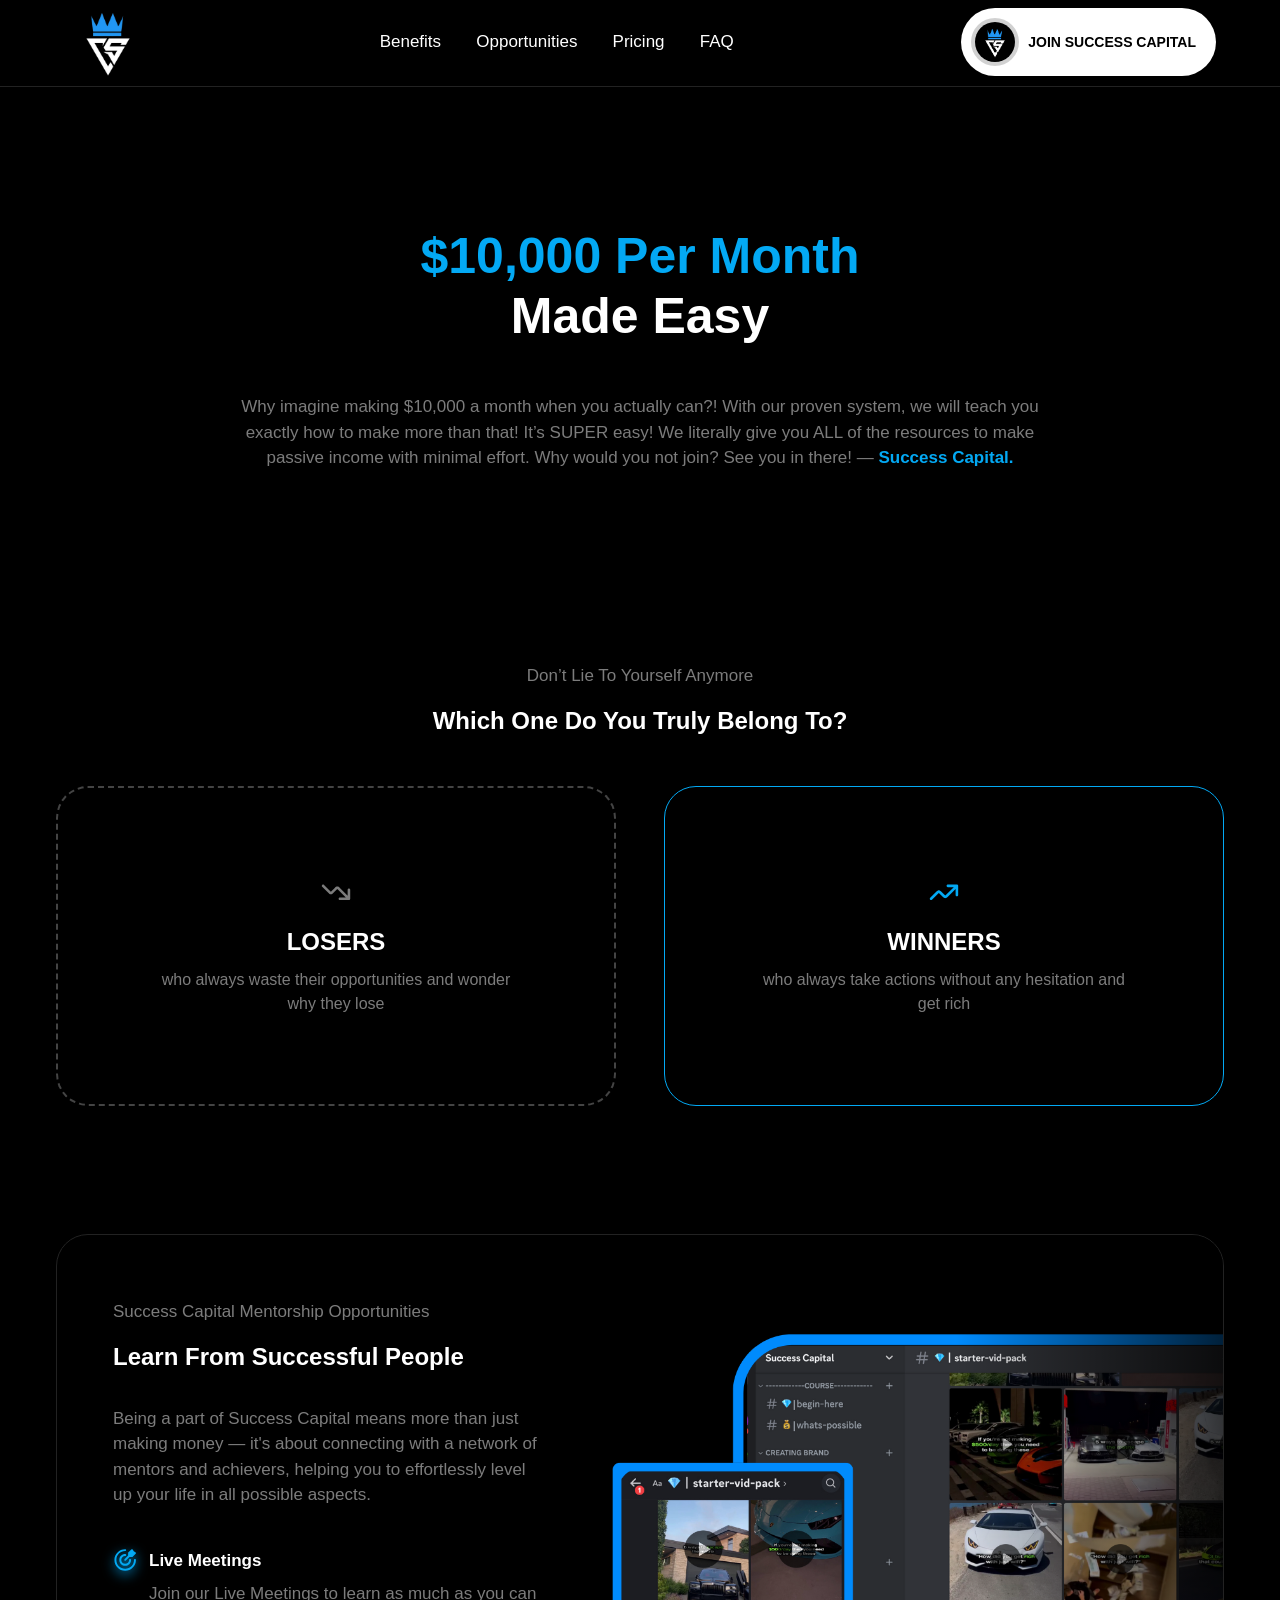
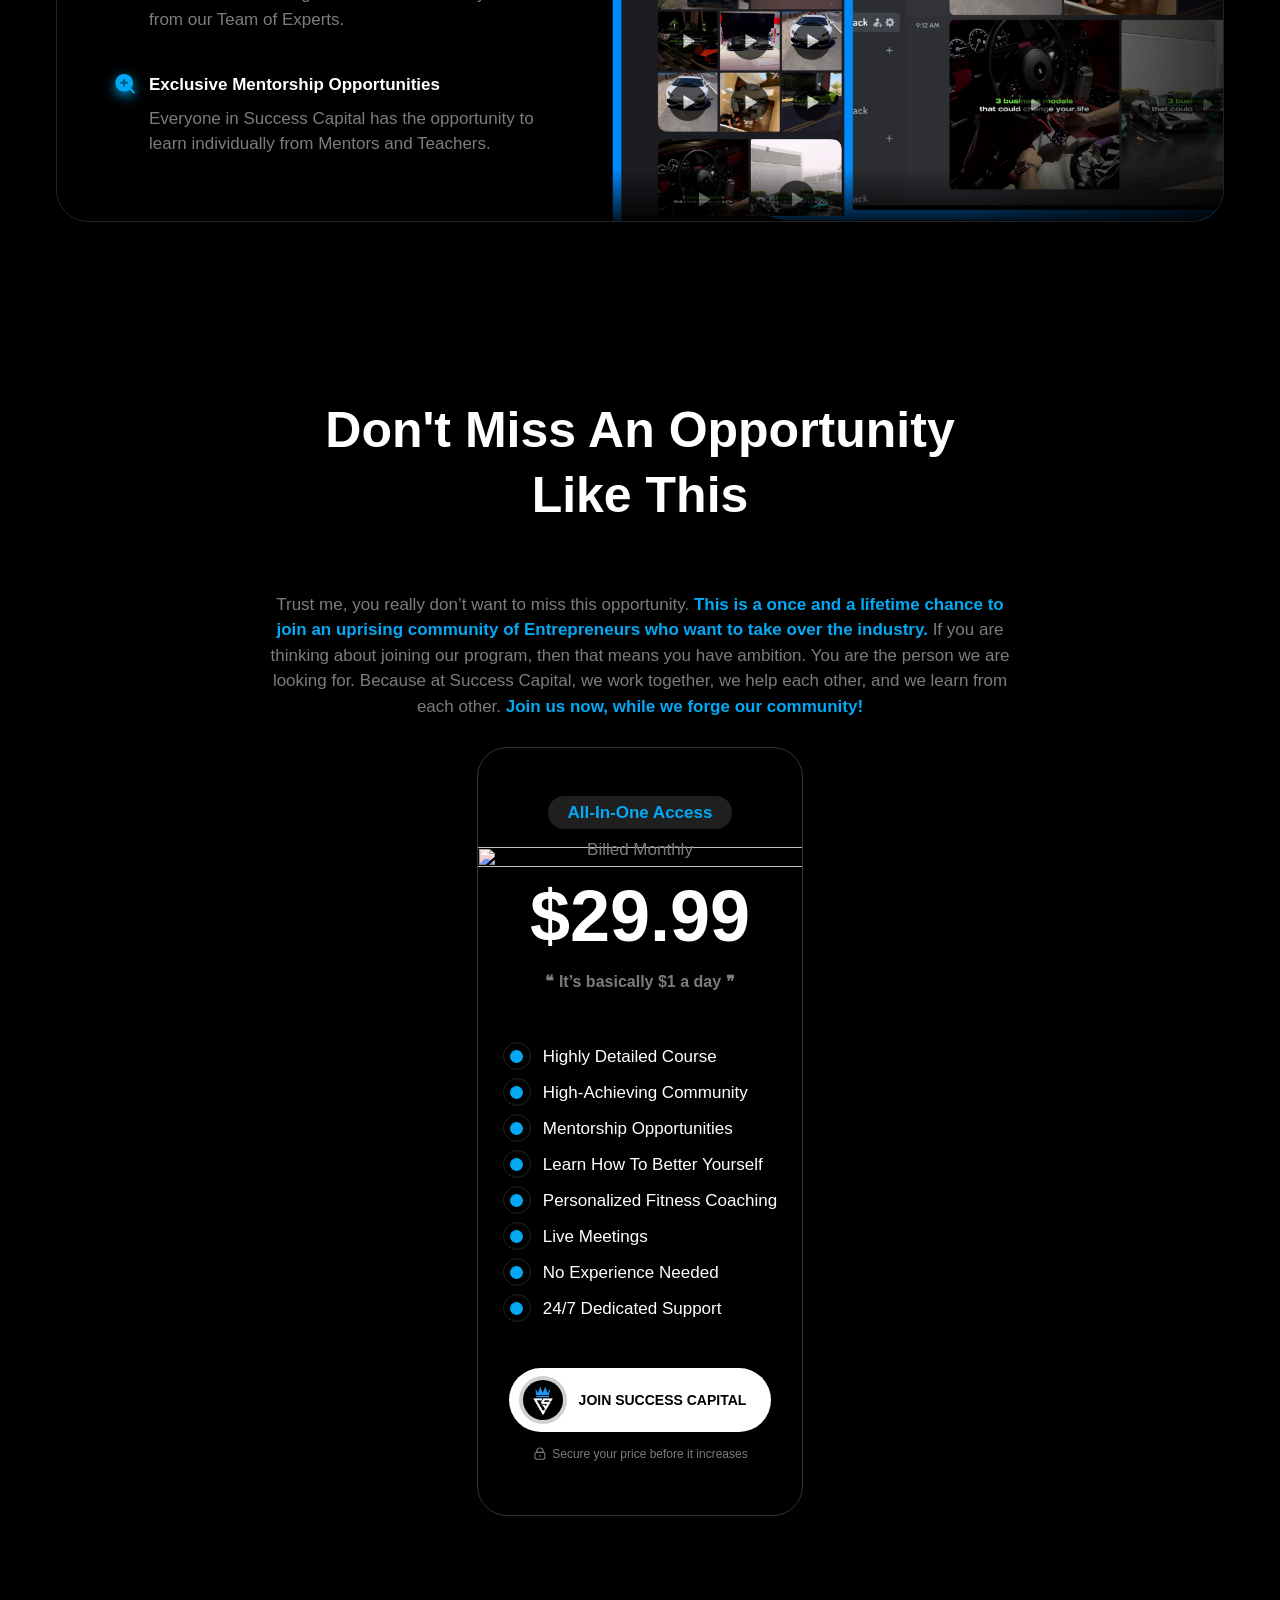
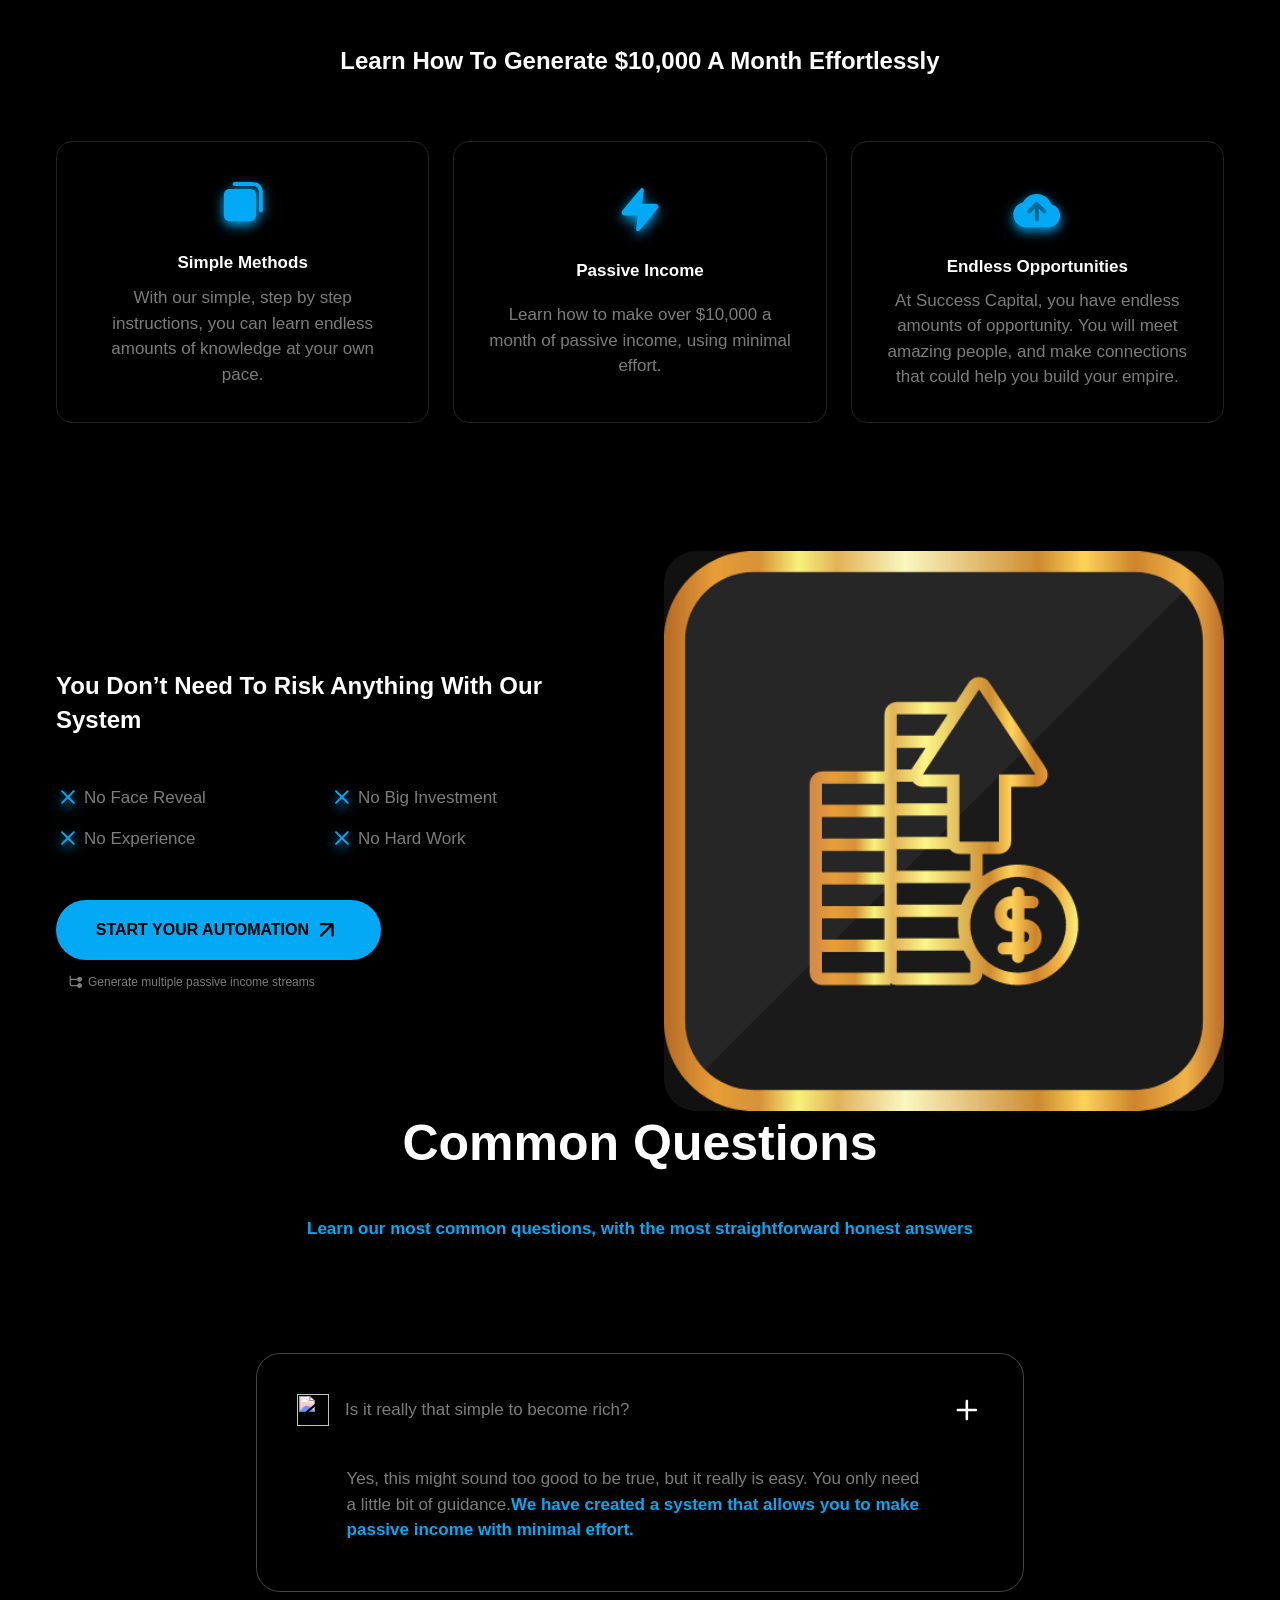
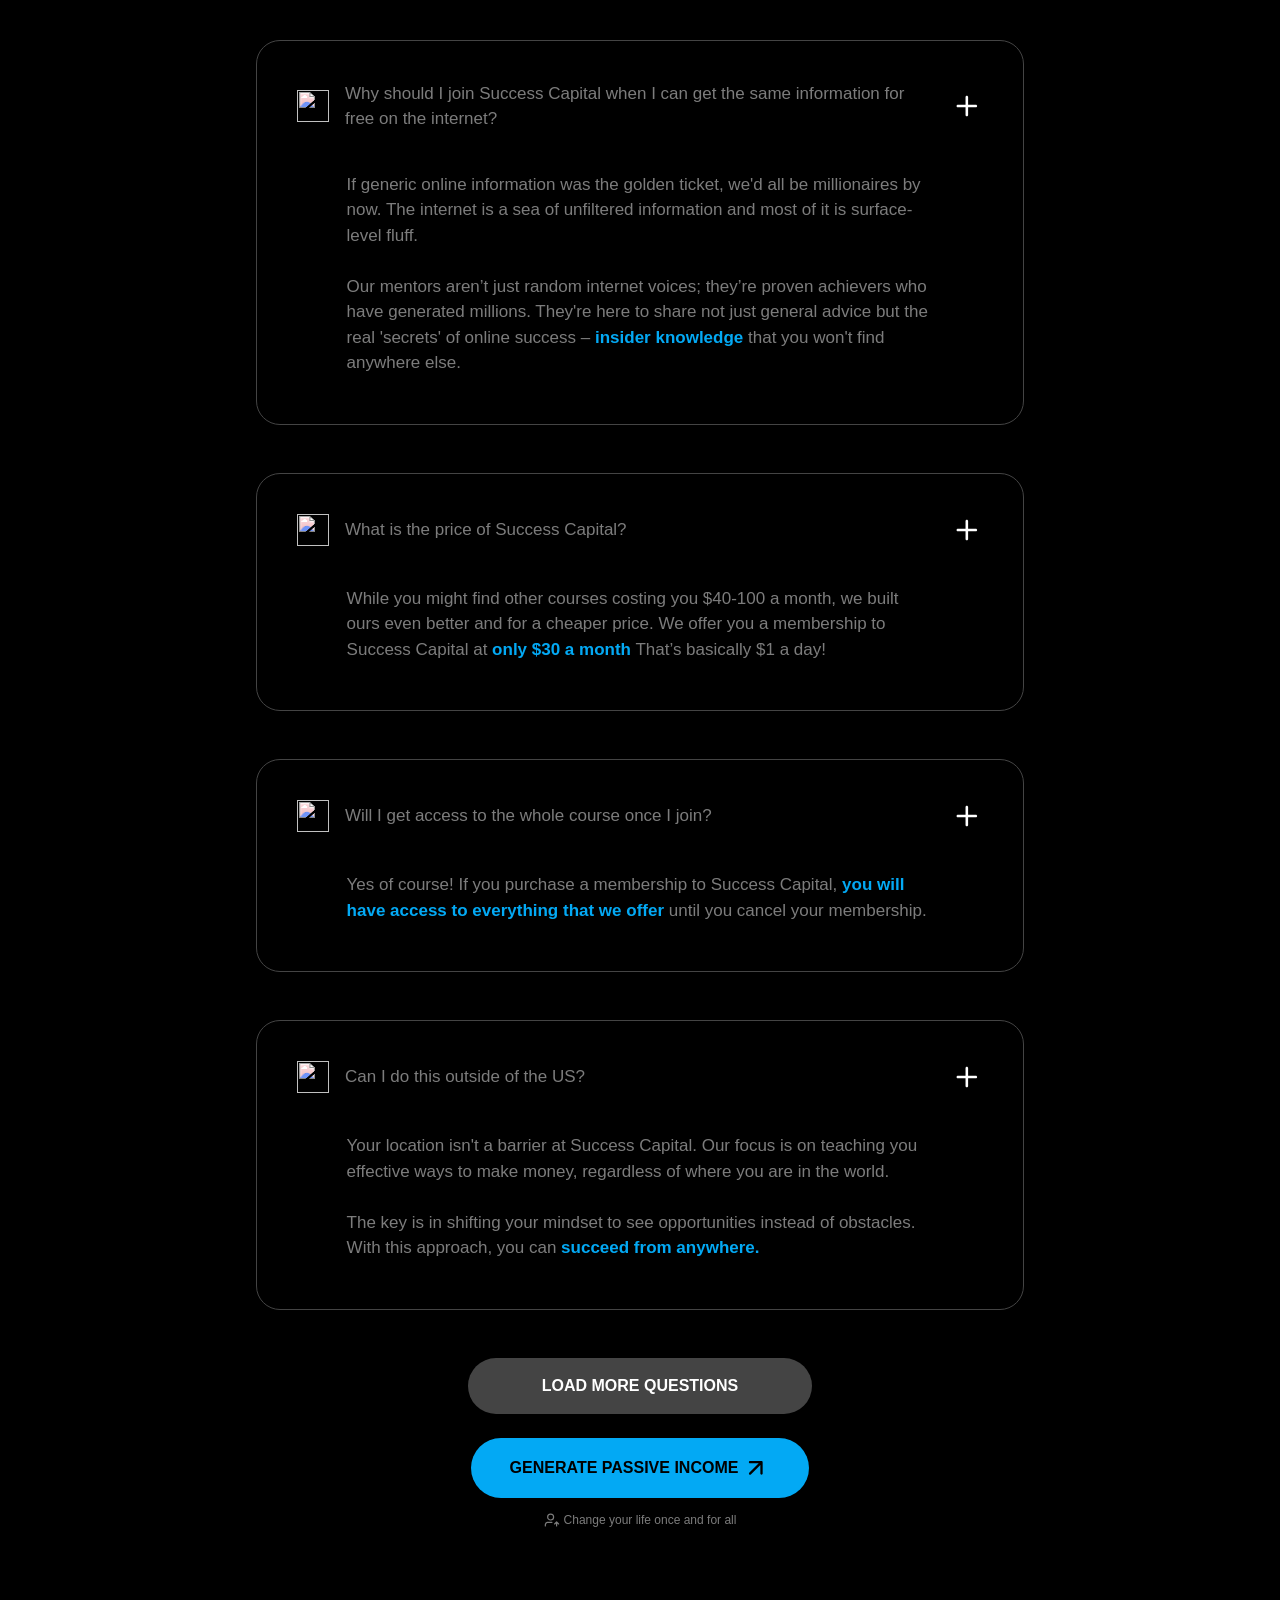
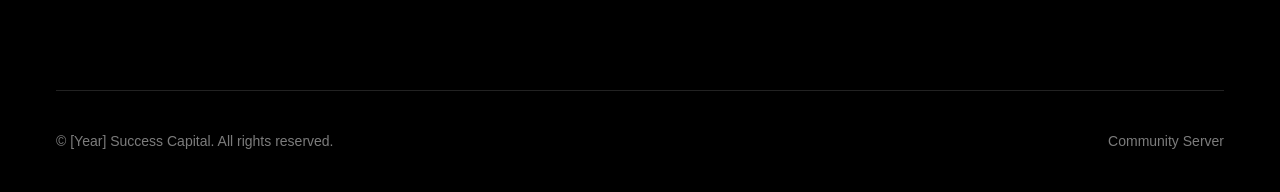
==== commit 4fa1758e: "bring section into the top" ====
--- a/index.html
+++ b/index.html
@@ -143,6 +143,61 @@
                                         </div>
                                     </div>
                              
+
+
+
+
+
+
+                                    <div class="spacer-xhuge"></div>
+                                    
+                                    <div class="margin-bottom margin-large">
+                                        <div class="heading-wrapper">
+                                            <p id="w-node-_0cd1e570-4a09-9ddc-41f1-6f5171023891-f583046a" class="text-align-center">Don’t Lie To Yourself Anymore</p>
+                                            <h3 id="w-node-_0cd1e570-4a09-9ddc-41f1-6f5171023893-f583046a" class="heading-style-h4 text-align-center">Which One Do You Truly Belong To?</h3>
+                                        </div>
+                                    </div>
+                                    <div class="pricing_decide-cta-wrapper">
+                                        <a id="w-node-_0cd1e570-4a09-9ddc-41f1-6f5171023896-f583046a" data-w-id="0cd1e570-4a09-9ddc-41f1-6f5171023896" href="#topofpage" class="pricing_decide-cta is-secondary w-inline-block">
+                                            <div class="icon-embed-small text-color-secondary w-embed">
+                                                <svg xmlns="http://www.w3.org/2000/svg" width="100%" height="100%" viewBox="0 0 37 37" fill="none" preserveAspectRatio="xMidYMid meet" aria-hidden="true" role="img">
+                                                    <path
+                                                        d="M4.66165 10.3423C4.0789 9.75959 3.13407 9.75959 2.55132 10.3423C1.96857 10.9251 1.96857 11.8699 2.55132 12.4527L9.85007 19.7514C10.1163 20.0178 10.3757 20.2771 10.6133 20.4788C10.8742 20.7003 11.2053 20.9385 11.6376 21.0789C12.237 21.2737 12.8827 21.2737 13.4821 21.0789C13.9144 20.9385 14.2455 20.7003 14.5064 20.4788C14.744 20.2772 15.0033 20.0178 15.2696 19.7514L19.3879 15.6332C19.7008 15.3203 19.8728 15.1499 20.0059 15.0369L20.021 15.0242L20.0361 15.0369C20.1692 15.1499 20.3412 15.3203 20.6541 15.6332L29.8485 24.8276H23.0054C22.1813 24.8276 21.5132 25.4956 21.5132 26.3198C21.5132 27.1439 22.1813 27.812 23.0054 27.812H33.451C34.2752 27.812 34.9433 27.1439 34.9433 26.3198V15.8742C34.9433 15.0501 34.2752 14.382 33.451 14.382C32.6269 14.382 31.9588 15.0501 31.9588 15.8742V22.7172L22.7308 13.4892C22.4645 13.2228 22.2052 12.9634 21.9676 12.7618C21.7067 12.5403 21.3756 12.3021 20.9432 12.1617C20.3438 11.9669 19.6982 11.9669 19.0987 12.1617C18.6664 12.3021 18.3353 12.5403 18.0744 12.7618C17.8368 12.9634 17.5775 13.2228 17.3113 13.4891L13.1929 17.6074C12.8801 17.9203 12.708 18.0907 12.575 18.2037L12.5599 18.2164L12.5447 18.2037C12.4117 18.0907 12.2396 17.9203 11.9268 17.6074L4.66165 10.3423Z"
+                                                        fill="currentColor"
+                                                    />
+                                                </svg>
+                                            </div>
+                                            <div class="pricing_decide-cta_content-wrapper">
+                                                <p class="pricing_decide-cta_content-title">Losers</p>
+                                                <p class="pricing_decide-cta_content-des">who always waste their opportunities and wonder why they lose</p>
+                                            </div>
+                                        </a>
+                                        <a
+                                            id="w-node-_0cd1e570-4a09-9ddc-41f1-6f517102389d-f583046a"
+                                            data-w-id="0cd1e570-4a09-9ddc-41f1-6f517102389d"
+                                            href="https://whop.com/success-capital"
+                                            class="pricing_decide-cta is-cta w-inline-block"
+                                        >
+                                            <div class="icon-embed-small w-embed">
+                                                <svg xmlns="http://www.w3.org/2000/svg" width="100%" height="100%" viewBox="0 0 37 37" fill="none" preserveAspectRatio="xMidYMid meet" aria-hidden="true" role="img">
+                                                    <path
+                                                        d="M22.9639 9.90527C22.1398 9.90527 21.4717 10.5734 21.4717 11.3975C21.4717 12.2216 22.1398 12.8897 22.9639 12.8897H29.807L20.6126 22.0841C20.2997 22.397 20.1277 22.5674 19.9946 22.6804L19.9795 22.6931L19.9644 22.6804C19.8313 22.5674 19.6593 22.397 19.3464 22.0841L15.2281 17.9659C14.9619 17.6995 14.7025 17.4401 14.4649 17.2384C14.204 17.0169 13.8729 16.7788 13.4406 16.6384C12.8412 16.4436 12.1955 16.4436 11.5961 16.6384C11.1638 16.7788 10.8327 17.0169 10.5718 17.2384C10.3342 17.4401 10.0749 17.6995 9.80859 17.9658L2.50982 25.2646C1.92707 25.8474 1.92707 26.7922 2.50982 27.3749C3.09257 27.9577 4.0374 27.9577 4.62015 27.3749L11.8853 20.1098C12.1981 19.797 12.3702 19.6266 12.5032 19.5136L12.5183 19.5009L12.5335 19.5136C12.6665 19.6266 12.8386 19.797 13.1514 20.1098L17.2697 24.2281C17.536 24.4945 17.7953 24.7538 18.0329 24.9555C18.2938 25.177 18.6249 25.4151 19.0572 25.5556C19.6567 25.7504 20.3023 25.7504 20.9017 25.5556C21.3341 25.4151 21.6652 25.177 21.9261 24.9555C22.1637 24.7538 22.423 24.4944 22.6893 24.2281L31.9173 15.0001V21.8431C31.9173 22.6672 32.5854 23.3353 33.4095 23.3353C34.2337 23.3353 34.9018 22.6672 34.9018 21.8431V11.3975C34.9018 10.5734 34.2337 9.90527 33.4095 9.90527H22.9639Z"
+                                                        fill="currentColor"
+                                                    />
+                                                </svg>
+                                            </div>
+                                            <div class="pricing_decide-cta_content-wrapper">
+                                                <p class="pricing_decide-cta_content-title">Winners</p>
+                                                <p class="pricing_decide-cta_content-des">who always take actions without any hesitation and get rich</p>
+                                            </div>
+                                        </a>
+                                    </div>
+
+
+
+
+
+
                                     
 
                                     <div class="spacer-xhuge"></div>
@@ -429,18 +484,11 @@
   
                 <section id="section-systems" class="section_systems hide-mobile-portrait">
                     <div class="padding-global">
-                        <div class="container-large">
-                            <!-- <div class="padding-section-large"> -->
+                        <div class="container-large"> 
                             <div>
                                 <div class="content-wrapper">
                                     <div class="grid-component">
-                                        <div id="w-node-_162be8bf-99e9-c858-3b02-8eb0f5830525-f583046a" class="benefit_norisk_left">
-                                            <!-- <div class="margin-bottom margin-xmedium display-inlineflex">
-                                                <div class="tagline-wrapper">
-                                                    <div class="tagline-dot"></div>
-                                                    <p>Here’s The Best Part</p>
-                                                </div>
-                                            </div> -->
+                                        <div id="w-node-_162be8bf-99e9-c858-3b02-8eb0f5830525-f583046a" class="benefit_norisk_left"> 
                                             <div class="heading-best-wrapper margin-bottom margin-large"><h4>You Don’t Need To Risk Anything With Our System</h4></div>
                                             <div class="benefit_norisk-grid">
                                                 <div id="w-node-_162be8bf-99e9-c858-3b02-8eb0f583052f-f583046a" class="benefit_norisk-item">
@@ -529,540 +577,15 @@
                                         </div>
                                     </div>
                                  
-                                    <!-- <div class="margin-bottom margin-xlarge">
-                                        <div class="title-grid is-system-section padding-horizontal padding-small">
-                                            <div id="w-node-_2b6303c5-5c34-64c6-d8da-3e5577df8e7a-f583046a" class="title-relative-wrapper">
-                                                <div
-                                                    class="system_title-lottie"
-                                                    data-w-id="2b6303c5-5c34-64c6-d8da-3e5577df8e7b"
-                                                    data-animation-type="lottie"
-                                                    data-src="https://assets-global.website-files.com/65bb13407635bdf5ce9f1131/65bcc00a110f3f1370d56749_Money%20bag.json"
-                                                    data-loop="1"
-                                                    data-direction="1"
-                                                    data-autoplay="1"
-                                                    data-is-ix2-target="0"
-                                                    data-renderer="svg"
-                                                    data-default-duration="3"
-                                                    data-duration="0"
-                                                ></div>
-                                                <div class="system_title-graphic_front"></div>
-                                                <div class="system_title-graphic_back"></div>
-                                                <div class="system_title-graphic_num-wrapper">
-                                                    <p id="w-node-_2b6303c5-5c34-64c6-d8da-3e5577df8e7f-f583046a" class="system_title-graphic_num">Daily</p>
-                                                    <p id="w-node-_2b6303c5-5c34-64c6-d8da-3e5577df8e81-f583046a" class="system_title-graphic_num">Weekly</p>
-                                                    <p id="w-node-_2b6303c5-5c34-64c6-d8da-3e5577df8e83-f583046a" class="system_title-graphic_num">Monthly</p>
-                                                    <p id="w-node-_2b6303c5-5c34-64c6-d8da-3e5577df8e85-f583046a" class="system_title-graphic_num">Yearly</p>
-                                                </div>
-                                                <h2 class="section-title">
-                                                    Copy One System<br />
-                                                    <span class="system_title-span_lottie"> </span>Earn Forever<br />
-                                                    <span class="system_title-span_visual"> </span><span class="heading-highlight">1,246</span><br />
-                                                </h2>
-                                            </div>
-                                            <div id="w-node-_2b6303c5-5c34-64c6-d8da-3e5577df8e94-f583046a" class="system_title-description-block">
-                                                <p>
-                                                    Here&#x27;s a chance you never want to miss — once-in-a-lifetime opportunity to achieve your dreams without any risk. At Success Capital,
-                                                    <span class="text-highlight">we&#x27;ve got 41+ different systems ready for you, and we&#x27;re constantly adding more innovative ones.</span> Each system is designed for easy use, smooth
-                                                    automation, and consistent earning.
-                                                </p>
-                                            </div>
-                                        </div>
-                                    </div> -->
-                                    <!-- <div class="system_intro-visual-wrapper">
-                                        <img
-                                            src="https://assets-global.website-files.com/65bb13407635bdf5ce9f1131/65bcce0b2b88fe75cb481fa1_Wifi%20Keyboard.webp"
-                                            loading="lazy"
-                                            sizes="(max-width: 991px) 100vw, 74vw"
-                                            srcset="
-                                                https://assets-global.website-files.com/65bb13407635bdf5ce9f1131/65bcce0b2b88fe75cb481fa1_Wifi%20Keyboard-p-500.webp   500w,
-                                                https://assets-global.website-files.com/65bb13407635bdf5ce9f1131/65bcce0b2b88fe75cb481fa1_Wifi%20Keyboard-p-800.webp   800w,
-                                                https://assets-global.website-files.com/65bb13407635bdf5ce9f1131/65bcce0b2b88fe75cb481fa1_Wifi%20Keyboard-p-1080.webp 1080w,
-                                                https://assets-global.website-files.com/65bb13407635bdf5ce9f1131/65bcce0b2b88fe75cb481fa1_Wifi%20Keyboard-p-1600.webp 1600w,
-                                                https://assets-global.website-files.com/65bb13407635bdf5ce9f1131/65bcce0b2b88fe75cb481fa1_Wifi%20Keyboard-p-2000.webp 2000w,
-                                                https://assets-global.website-files.com/65bb13407635bdf5ce9f1131/65bcce0b2b88fe75cb481fa1_Wifi%20Keyboard-p-2600.webp 2600w,
-                                                https://assets-global.website-files.com/65bb13407635bdf5ce9f1131/65bcce0b2b88fe75cb481fa1_Wifi%20Keyboard-p-3200.webp 3200w,
-                                                https://assets-global.website-files.com/65bb13407635bdf5ce9f1131/65bcce0b2b88fe75cb481fa1_Wifi%20Keyboard.webp        4000w
-                                            "
-                                            alt="Copy Paste WiFi Systems"
-                                            class="system_intro-visual hide-mobile-landscape"
-                                        />
-                                        <img
-                                            src="https://assets-global.website-files.com/65bb13407635bdf5ce9f1131/65c3560bbb9571aece0622ab_Wifi%20Keyboard%20-%20Mobile.webp"
-                                            loading="lazy"
-                                            sizes="(max-width: 479px) 100vw, (max-width: 767px) 96vw, 100vw"
-                                            srcset="
-                                                https://assets-global.website-files.com/65bb13407635bdf5ce9f1131/65c3560bbb9571aece0622ab_Wifi%20Keyboard%20-%20Mobile-p-500.webp  500w,
-                                                https://assets-global.website-files.com/65bb13407635bdf5ce9f1131/65c3560bbb9571aece0622ab_Wifi%20Keyboard%20-%20Mobile-p-800.webp  800w,
-                                                https://assets-global.website-files.com/65bb13407635bdf5ce9f1131/65c3560bbb9571aece0622ab_Wifi%20Keyboard%20-%20Mobile.webp       1000w
-                                            "
-                                            alt="Copy Paste WiFi Systems"
-                                            class="system_intro-visual-mobile"
-                                        />
-                                    </div>
-                                    <div class="margin-bottom margin-small">
-                                        <div class="emphasize-wrapper">
-                                            <img src="https://assets-global.website-files.com/65bb13407635bdf5ce9f1131/65bb9b57c413d8bc8c8cb9b4_Emphasize%20Circle.webp" loading="lazy" alt="" class="emphasize-circle" />
-                                            <div class="emphasize-circle_icon-wrapper">
-                                                <div class="emphasize-circle_icon text-color-brand w-embed">
-                                                    <svg xmlns="http://www.w3.org/2000/svg" width="100%" height="100%" viewBox="0 0 21 21" fill="none" preserveAspectRatio="xMidYMid meet" aria-hidden="true" role="img">
-                                                        <path
-                                                            fill-rule="evenodd"
-                                                            clip-rule="evenodd"
-                                                            d="M10.5222 1.10934C10.6737 1.0809 10.8293 1.0809 10.9808 1.10934C11.1602 1.143 11.3203 1.22469 11.3976 1.26415C11.4056 1.26822 11.4127 1.27184 11.4188 1.27491L19.4124 5.27169C19.6933 5.41211 19.8707 5.69917 19.8707 6.01318C19.8707 6.32719 19.6933 6.61424 19.4124 6.75467L11.4188 10.7515C11.4127 10.7545 11.4056 10.7581 11.3976 10.7622C11.3203 10.8017 11.1602 10.8834 10.9808 10.917C10.8293 10.9455 10.6737 10.9455 10.5222 10.917C10.3428 10.8834 10.1827 10.8017 10.1053 10.7622C10.0974 10.7581 10.0903 10.7545 10.0842 10.7515L2.09059 6.75467C1.80974 6.61424 1.63232 6.32719 1.63232 6.01318C1.63232 5.69917 1.80974 5.41211 2.09059 5.27169L10.0842 1.27491C10.0903 1.27184 10.0974 1.26822 10.1053 1.26415C10.1827 1.22468 10.3428 1.143 10.5222 1.10934Z"
-                                                            fill="currentColor"
-                                                        />
-                                                        <path
-                                                            d="M2.89881 9.01257L2.09059 9.41668C1.80974 9.55711 1.63232 9.84416 1.63232 10.1582C1.63232 10.4722 1.80974 10.7592 2.09059 10.8997L10.0842 14.8964L10.1053 14.9072C10.1827 14.9467 10.3428 15.0283 10.5222 15.062C10.6737 15.0904 10.8293 15.0904 10.9808 15.062C11.1602 15.0284 11.3203 14.9467 11.3976 14.9072L11.4188 14.8964L19.4124 10.8997C19.6933 10.7592 19.8707 10.4722 19.8707 10.1582C19.8707 9.84416 19.6933 9.55711 19.4124 9.41668L18.6042 9.01257L12.1603 12.2345L12.1506 12.2394C12.1101 12.2597 12.0105 12.3097 11.9109 12.3531C11.7779 12.4109 11.5627 12.4949 11.2865 12.5467C10.9329 12.613 10.5701 12.613 10.2165 12.5467C9.94029 12.4949 9.72504 12.4109 9.59211 12.3531C9.49247 12.3097 9.39294 12.2597 9.35244 12.2394L9.34266 12.2345L2.89881 9.01257Z"
-                                                            fill="currentColor"
-                                                        />
-                                                        <path
-                                                            d="M2.89892 13.1576L2.09059 13.5618C1.80974 13.7022 1.63232 13.9892 1.63232 14.3032C1.63232 14.6173 1.80974 14.9043 2.09059 15.0447L10.0842 19.0415L10.1053 19.0523C10.1827 19.0917 10.3428 19.1734 10.5222 19.2071C10.6737 19.2355 10.8293 19.2355 10.9808 19.2071C11.1602 19.1734 11.3203 19.0917 11.3976 19.0523L11.4188 19.0415L19.4124 15.0447C19.6933 14.9043 19.8707 14.6173 19.8707 14.3032C19.8707 13.9892 19.6933 13.7022 19.4124 13.5618L18.6041 13.1576L12.1603 16.3795L12.1506 16.3844C12.1101 16.4047 12.0105 16.4547 11.9109 16.498C11.7779 16.5559 11.5627 16.6398 11.2865 16.6916C10.9329 16.758 10.5701 16.758 10.2165 16.6916C9.94029 16.6398 9.72504 16.5559 9.59211 16.498C9.49247 16.4547 9.39294 16.4047 9.35244 16.3844L9.34266 16.3795L2.89892 13.1576Z"
-                                                            fill="currentColor"
-                                                        />
-                                                    </svg>
-                                                </div>
-                                            </div>
-                                        </div>
-                                    </div>
-                                    <div class="margin-bottom margin-large">
-                                        <div class="heading-wrapper">
-                                            <p id="w-node-_2b6303c5-5c34-64c6-d8da-3e5577df8ead-f583046a" class="text-align-center">You Can Run All Systems But...</p>
-                                            <h3 id="w-node-_2b6303c5-5c34-64c6-d8da-3e5577df8eaf-f583046a" class="heading-style-h4 text-align-center">What’s Your First System Gonna Be?</h3>
-                                        </div>
-                                    </div>
-                                    <div id="w-node-_2b6303c5-5c34-64c6-d8da-3e5577df8eb1-f583046a" class="system_gallery-wrapper">
-                                        <a id="w-node-_2b6303c5-5c34-64c6-d8da-3e5577df8eb2-f583046a" href="https://whop.com/success-capital" class="system_gallery-item is-cta w-inline-block">
-                                            <div class="system-gallery-icon w-embed">
-                                                <svg xmlns="http://www.w3.org/2000/svg" width="100%" height="100%" viewBox="0 0 37 37" fill="none" preserveAspectRatio="xMidYMid meet" aria-hidden="true" role="img">
-                                                    <g clip-path="url(#clip0_56_4275)">
-                                                        <path
-                                                            d="M36.4309 11.6846C36.4309 11.6846 36.0811 9.21544 35.0039 8.13124C33.6399 6.7043 32.1151 6.6973 31.4156 6.61336C26.4073 6.24963 18.8879 6.24963 18.8879 6.24963H18.8739C18.8739 6.24963 11.3544 6.24963 6.34614 6.61336C5.64666 6.6973 4.12179 6.7043 2.7578 8.13124C1.6806 9.21544 1.33785 11.6846 1.33785 11.6846C1.33785 11.6846 0.974121 14.5875 0.974121 17.4833V20.1973C0.974121 23.0932 1.33086 25.996 1.33086 25.996C1.33086 25.996 1.6806 28.4652 2.7508 29.5494C4.11479 30.9763 5.90547 30.9274 6.70288 31.0812C9.57075 31.354 18.8809 31.438 18.8809 31.438C18.8809 31.438 26.4073 31.424 31.4156 31.0672C32.1151 30.9833 33.6399 30.9763 35.0039 29.5494C36.0811 28.4652 36.4309 25.996 36.4309 25.996C36.4309 25.996 36.7876 23.1001 36.7876 20.1973V17.4833C36.7876 14.5875 36.4309 11.6846 36.4309 11.6846ZM15.1806 23.4919V13.4263L24.8544 18.4766L15.1806 23.4919Z"
-                                                            fill="currentColor"
-                                                        />
-                                                    </g>
-                                                    <defs>
-                                                        <clipPath id="clip0_56_4275">
-                                                            <rect width="35.8135" height="35.8135" fill="white" transform="translate(0.974121 0.940552)" />
-                                                        </clipPath>
-                                                    </defs>
-                                                </svg>
-                                            </div>
-                                            <div id="w-node-_2b6303c5-5c34-64c6-d8da-3e5577df8eb4-f583046a" class="system_gallery-item_text-wrapper">
-                                                <p class="system_gallery-item_text">
-                                                    YouTube<br />
-                                                    Automation
-                                                </p>
-                                                <p class="system_gallery-item_highlight">Most Popular</p>
-                                            </div>
-                                            <div id="w-node-_2b6303c5-5c34-64c6-d8da-3e5577df8ebb-f583046a" class="system_gallery-item_label-wrapper">
-                                                <p class="system_gallery-item_label">Copy System</p>
-                                                <div class="icon-1x1-small w-embed">
-                                                    <svg aria-hidden="true" fill="currentColor" role="img" viewBox="0 0 56 56" xmlns="http://www.w3.org/2000/svg">
-                                                        <title>Arrow Right</title>
-                                                        <path
-                                                            d="M16.0618 13.9785C14.7938 13.9785 13.7659 15.0064 13.7659 16.2745C13.7659 17.5425 14.7938 18.5704 16.0618 18.5704H33.4783L14.4383 37.6104C13.5417 38.507 13.5417 39.9607 14.4383 40.8573C15.335 41.7539 16.7887 41.7539 17.6853 40.8573L36.7252 21.8173V39.2338C36.7252 40.5018 37.7532 41.5298 39.0212 41.5298C40.2892 41.5298 41.3171 40.5018 41.3171 39.2338V16.2745C41.3171 15.0064 40.2892 13.9785 39.0212 13.9785H16.0618Z"
-                                                        />
-                                                    </svg>
-                                                </div>
-                                            </div>
-                                        </a>
-                                        <a id="w-node-_2b6303c5-5c34-64c6-d8da-3e5577df8ebf-f583046a" href="https://whop.com/success-capital" class="system_gallery-item is-cta w-inline-block">
-                                            <div class="system-gallery-icon w-embed">
-                                                <svg xmlns="http://www.w3.org/2000/svg" width="100%" height="100%" viewBox="0 0 36 37" fill="none" preserveAspectRatio="xMidYMid meet" aria-hidden="true" role="img">
-                                                    <g clip-path="url(#clip0_56_4284)">
-                                                        <path
-                                                            d="M18.0259 4.16516C22.8103 4.16516 23.3769 4.18615 25.2585 4.27009C27.0072 4.34703 27.9515 4.64081 28.5811 4.88563C29.4134 5.20739 30.015 5.5991 30.6375 6.22164C31.2671 6.85117 31.6518 7.44573 31.9735 8.27812C32.2184 8.90765 32.5121 9.85894 32.5891 11.6007C32.673 13.4893 32.694 14.0558 32.694 18.8333C32.694 23.6178 32.673 24.1843 32.5891 26.0659C32.5121 27.8146 32.2184 28.7589 31.9735 29.3885C31.6518 30.2209 31.2601 30.8224 30.6375 31.445C30.008 32.0745 29.4134 32.4592 28.5811 32.781C27.9515 33.0258 27.0002 33.3196 25.2585 33.3965C23.3699 33.4804 22.8033 33.5014 18.0259 33.5014C13.2414 33.5014 12.6748 33.4804 10.7932 33.3965C9.04453 33.3196 8.10023 33.0258 7.4707 32.781C6.63831 32.4592 6.03676 32.0675 5.41422 31.445C4.78468 30.8154 4.39997 30.2209 4.07821 29.3885C3.83339 28.7589 3.53961 27.8077 3.46266 26.0659C3.37873 24.1773 3.35774 23.6108 3.35774 18.8333C3.35774 14.0488 3.37873 13.4823 3.46266 11.6007C3.53961 9.85195 3.83339 8.90765 4.07821 8.27812C4.39997 7.44573 4.79168 6.84418 5.41422 6.22164C6.04375 5.59211 6.63831 5.20739 7.4707 4.88563C8.10023 4.64081 9.05153 4.34703 10.7932 4.27009C12.6748 4.18615 13.2414 4.16516 18.0259 4.16516ZM18.0259 0.940552C13.1645 0.940552 12.5559 0.961536 10.6463 1.04547C8.74375 1.12941 7.43572 1.43718 6.30256 1.87786C5.12044 2.33952 4.12018 2.94806 3.12691 3.94832C2.12665 4.94159 1.5181 5.94185 1.05645 7.11698C0.615773 8.25713 0.308001 9.55817 0.224063 11.4608C0.140125 13.3773 0.119141 13.9859 0.119141 18.8473C0.119141 23.7087 0.140125 24.3172 0.224063 26.2268C0.308001 28.1294 0.615773 29.4374 1.05645 30.5706C1.5181 31.7527 2.12665 32.753 3.12691 33.7463C4.12018 34.7395 5.12044 35.3551 6.29557 35.8097C7.43572 36.2504 8.73676 36.5582 10.6393 36.6421C12.5489 36.726 13.1575 36.747 18.0189 36.747C22.8803 36.747 23.4888 36.726 25.3984 36.6421C27.301 36.5582 28.609 36.2504 29.7422 35.8097C30.9173 35.3551 31.9176 34.7395 32.9109 33.7463C33.9041 32.753 34.5197 31.7527 34.9743 30.5776C35.415 29.4374 35.7228 28.1364 35.8067 26.2338C35.8906 24.3242 35.9116 23.7157 35.9116 18.8543C35.9116 13.9929 35.8906 13.3843 35.8067 11.4747C35.7228 9.57216 35.415 8.26413 34.9743 7.13097C34.5336 5.94185 33.9251 4.94159 32.9248 3.94832C31.9316 2.95506 30.9313 2.33952 29.7562 1.88485C28.616 1.44418 27.315 1.13641 25.4124 1.05247C23.4958 0.961536 22.8873 0.940552 18.0259 0.940552Z"
-                                                            fill="currentColor"
-                                                        />
-                                                        <path
-                                                            d="M18.0258 9.64905C12.9476 9.64905 8.82764 13.769 8.82764 18.8472C8.82764 23.9255 12.9476 28.0454 18.0258 28.0454C23.1041 28.0454 27.224 23.9255 27.224 18.8472C27.224 13.769 23.1041 9.64905 18.0258 9.64905ZM18.0258 24.8138C14.7313 24.8138 12.0592 22.1418 12.0592 18.8472C12.0592 15.5527 14.7313 12.8807 18.0258 12.8807C21.3204 12.8807 23.9924 15.5527 23.9924 18.8472C23.9924 22.1418 21.3204 24.8138 18.0258 24.8138Z"
-                                                            fill="currentColor"
-                                                        />
-                                                        <path
-                                                            d="M29.7352 9.28535C29.7352 10.4745 28.77 11.4328 27.5878 11.4328C26.3987 11.4328 25.4404 10.4675 25.4404 9.28535C25.4404 8.09623 26.4057 7.13794 27.5878 7.13794C28.77 7.13794 29.7352 8.10323 29.7352 9.28535Z"
-                                                            fill="currentColor"
-                                                        />
-                                                    </g>
-                                                    <defs>
-                                                        <clipPath id="clip0_56_4284">
-                                                            <rect width="35.8135" height="35.8135" fill="white" transform="translate(0.119141 0.940552)" />
-                                                        </clipPath>
-                                                    </defs>
-                                                </svg>
-                                            </div>
-                                            <div id="w-node-_2b6303c5-5c34-64c6-d8da-3e5577df8ec1-f583046a" class="system_gallery-item_text-wrapper">
-                                                <p class="system_gallery-item_text">
-                                                    Instagram<br />
-                                                    Automation
-                                                </p>
-                                            </div>
-                                            <div id="w-node-_2b6303c5-5c34-64c6-d8da-3e5577df8ec6-f583046a" class="system_gallery-item_label-wrapper">
-                                                <p class="system_gallery-item_label">Copy System</p>
-                                                <div class="icon-1x1-small w-embed">
-                                                    <svg aria-hidden="true" fill="currentColor" role="img" viewBox="0 0 56 56" xmlns="http://www.w3.org/2000/svg">
-                                                        <title>Arrow Right</title>
-                                                        <path
-                                                            d="M16.0618 13.9785C14.7938 13.9785 13.7659 15.0064 13.7659 16.2745C13.7659 17.5425 14.7938 18.5704 16.0618 18.5704H33.4783L14.4383 37.6104C13.5417 38.507 13.5417 39.9607 14.4383 40.8573C15.335 41.7539 16.7887 41.7539 17.6853 40.8573L36.7252 21.8173V39.2338C36.7252 40.5018 37.7532 41.5298 39.0212 41.5298C40.2892 41.5298 41.3171 40.5018 41.3171 39.2338V16.2745C41.3171 15.0064 40.2892 13.9785 39.0212 13.9785H16.0618Z"
-                                                        />
-                                                    </svg>
-                                                </div>
-                                            </div>
-                                        </a>
-                                        <a id="w-node-_2b6303c5-5c34-64c6-d8da-3e5577df8eca-f583046a" href="https://whop.com/success-capital" class="system_gallery-item is-cta w-inline-block">
-                                            <div class="system-gallery-icon w-embed">
-                                                <svg xmlns="http://www.w3.org/2000/svg" width="100%" height="100%" viewBox="0 0 37 37" fill="none" preserveAspectRatio="xMidYMid meet" aria-hidden="true" role="img">
-                                                    <g clip-path="url(#clip0_56_4290)">
-                                                        <path
-                                                            d="M25.7402 0.940552H19.7045V25.3352C19.7045 28.2419 17.3832 30.6294 14.4944 30.6294C11.6055 30.6294 9.28413 28.2419 9.28413 25.3352C9.28413 22.4806 11.5539 20.1448 14.3396 20.0411V13.9165C8.20082 14.0202 3.24854 19.0549 3.24854 25.3352C3.24854 31.6675 8.30399 36.754 14.546 36.754C20.7878 36.754 25.8433 31.6156 25.8433 25.3352V12.8264C28.1131 14.4874 30.8988 15.4736 33.8392 15.5255V9.40084C29.2997 9.24513 25.7402 5.50806 25.7402 0.940552Z"
-                                                            fill="currentColor"
-                                                        />
-                                                    </g>
-                                                    <defs>
-                                                        <clipPath id="clip0_56_4290">
-                                                            <rect width="35.8135" height="35.8135" fill="white" transform="translate(0.26416 0.940552)" />
-                                                        </clipPath>
-                                                    </defs>
-                                                </svg>
-                                            </div>
-                                            <div id="w-node-_2b6303c5-5c34-64c6-d8da-3e5577df8ecc-f583046a" class="system_gallery-item_text-wrapper">
-                                                <p class="system_gallery-item_text">
-                                                    Tiktok<br />
-                                                    Automation
-                                                </p>
-                                            </div>
-                                            <div id="w-node-_2b6303c5-5c34-64c6-d8da-3e5577df8ed1-f583046a" class="system_gallery-item_label-wrapper">
-                                                <p class="system_gallery-item_label">Copy System</p>
-                                                <div class="icon-1x1-small w-embed">
-                                                    <svg aria-hidden="true" fill="currentColor" role="img" viewBox="0 0 56 56" xmlns="http://www.w3.org/2000/svg">
-                                                        <title>Arrow Right</title>
-                                                        <path
-                                                            d="M16.0618 13.9785C14.7938 13.9785 13.7659 15.0064 13.7659 16.2745C13.7659 17.5425 14.7938 18.5704 16.0618 18.5704H33.4783L14.4383 37.6104C13.5417 38.507 13.5417 39.9607 14.4383 40.8573C15.335 41.7539 16.7887 41.7539 17.6853 40.8573L36.7252 21.8173V39.2338C36.7252 40.5018 37.7532 41.5298 39.0212 41.5298C40.2892 41.5298 41.3171 40.5018 41.3171 39.2338V16.2745C41.3171 15.0064 40.2892 13.9785 39.0212 13.9785H16.0618Z"
-                                                        />
-                                                    </svg>
-                                                </div>
-                                            </div>
-                                        </a>
-                                        <a id="w-node-_2b6303c5-5c34-64c6-d8da-3e5577df8ed5-f583046a" href="https://whop.com/success-capital" class="system_gallery-item is-cta w-inline-block">
-                                            <div class="system-gallery-icon w-embed">
-                                                <svg xmlns="http://www.w3.org/2000/svg" width="100%" height="100%" viewBox="0 0 37 36" fill="none" preserveAspectRatio="xMidYMid meet" aria-hidden="true" role="img">
-                                                    <path
-                                                        d="M9.18133 3.03898C9.18133 2.21485 8.51324 1.54675 7.68911 1.54675C6.86497 1.54675 6.19688 2.21485 6.19688 3.03898V5.27732H3.95854C3.1344 5.27732 2.46631 5.94542 2.46631 6.76955C2.46631 7.59369 3.1344 8.26178 3.95854 8.26178H6.19688V10.5001C6.19688 11.3243 6.86497 11.9923 7.68911 11.9923C8.51324 11.9923 9.18133 11.3243 9.18133 10.5001V8.26178H11.4197C12.2438 8.26178 12.9119 7.59369 12.9119 6.76955C12.9119 5.94542 12.2438 5.27732 11.4197 5.27732H9.18133V3.03898Z"
-                                                        fill="currentColor"
-                                                    />
-                                                    <path
-                                                        d="M9.18133 25.4224C9.18133 24.5983 8.51324 23.9302 7.68911 23.9302C6.86497 23.9302 6.19688 24.5983 6.19688 25.4224V27.6607H3.95854C3.1344 27.6607 2.46631 28.3288 2.46631 29.153C2.46631 29.9771 3.1344 30.6452 3.95854 30.6452H6.19688V32.8835C6.19688 33.7077 6.86497 34.3758 7.68911 34.3758C8.51324 34.3758 9.18133 33.7077 9.18133 32.8835V30.6452H11.4197C12.2438 30.6452 12.9119 29.9771 12.9119 29.153C12.9119 28.3288 12.2438 27.6607 11.4197 27.6607H9.18133V25.4224Z"
-                                                        fill="currentColor"
-                                                    />
-                                                    <path
-                                                        d="M21.7658 3.99553C21.5442 3.41924 20.9905 3.03898 20.373 3.03898C19.7556 3.03898 19.2019 3.41924 18.9803 3.99553L16.3925 10.7238C15.9442 11.8893 15.8034 12.2251 15.6107 12.4961C15.4173 12.768 15.1798 13.0056 14.9079 13.1989C14.6369 13.3916 14.3011 13.5324 13.1356 13.9807L6.40731 16.5685C5.83103 16.7901 5.45076 17.3438 5.45076 17.9613C5.45076 18.5787 5.83103 19.1324 6.40731 19.354L13.1356 21.9418C14.3011 22.3901 14.6369 22.5309 14.9079 22.7236C15.1798 22.917 15.4173 23.1545 15.6107 23.4264C15.8034 23.6974 15.9442 24.0332 16.3925 25.1987L18.9803 31.927C19.2019 32.5033 19.7556 32.8835 20.373 32.8835C20.9905 32.8835 21.5442 32.5033 21.7658 31.927L24.3536 25.1987C24.8019 24.0332 24.9427 23.6974 25.1354 23.4264C25.3287 23.1545 25.5663 22.917 25.8382 22.7236C26.1092 22.5309 26.445 22.3901 27.6105 21.9418L34.3388 19.354C34.9151 19.1324 35.2953 18.5787 35.2953 17.9613C35.2953 17.3438 34.9151 16.7901 34.3388 16.5685L27.6105 13.9807C26.445 13.5324 26.1092 13.3916 25.8382 13.1989C25.5663 13.0056 25.3287 12.768 25.1354 12.4961C24.9427 12.2251 24.8019 11.8893 24.3536 10.7238L21.7658 3.99553Z"
-                                                        fill="currentColor"
-                                                    />
-                                                </svg>
-                                            </div>
-                                            <div id="w-node-_2b6303c5-5c34-64c6-d8da-3e5577df8ed7-f583046a" class="system_gallery-item_text-wrapper"><p class="system_gallery-item_text">AI Wizardary</p></div>
-                                            <div id="w-node-_2b6303c5-5c34-64c6-d8da-3e5577df8eda-f583046a" class="system_gallery-item_label-wrapper">
-                                                <p class="system_gallery-item_label">Copy System</p>
-                                                <div class="icon-1x1-small w-embed">
-                                                    <svg aria-hidden="true" fill="currentColor" role="img" viewBox="0 0 56 56" xmlns="http://www.w3.org/2000/svg">
-                                                        <title>Arrow Right</title>
-                                                        <path
-                                                            d="M16.0618 13.9785C14.7938 13.9785 13.7659 15.0064 13.7659 16.2745C13.7659 17.5425 14.7938 18.5704 16.0618 18.5704H33.4783L14.4383 37.6104C13.5417 38.507 13.5417 39.9607 14.4383 40.8573C15.335 41.7539 16.7887 41.7539 17.6853 40.8573L36.7252 21.8173V39.2338C36.7252 40.5018 37.7532 41.5298 39.0212 41.5298C40.2892 41.5298 41.3171 40.5018 41.3171 39.2338V16.2745C41.3171 15.0064 40.2892 13.9785 39.0212 13.9785H16.0618Z"
-                                                        />
-                                                    </svg>
-                                                </div>
-                                            </div>
-                                        </a>
-                                        <a id="w-node-_2b6303c5-5c34-64c6-d8da-3e5577df8ede-f583046a" href="https://whop.com/success-capital" class="system_gallery-item is-cta w-inline-block">
-                                            <div class="system-gallery-icon w-embed">
-                                                <svg xmlns="http://www.w3.org/2000/svg" width="100%" height="100%" viewBox="0 0 36 36" fill="none" preserveAspectRatio="xMidYMid meet" aria-hidden="true" role="img">
-                                                    <path
-                                                        d="M3.10356 4.53129H4.79381L5.46278 9.21406L7.03889 20.7985C7.13238 21.4858 7.21365 22.0833 7.31936 22.5747C7.43167 23.0968 7.59227 23.6084 7.89956 24.0922C8.36218 24.8205 9.02541 25.3996 9.80944 25.7598C10.3302 25.9991 10.8588 26.0892 11.3913 26.1301C11.8925 26.1686 12.4954 26.1686 13.1891 26.1686H26.0631C26.7229 26.1686 27.298 26.1686 27.7775 26.1328C28.2882 26.0947 28.7947 26.0106 29.298 25.789C30.0582 25.4543 30.7102 24.9148 31.1812 24.2307C31.4931 23.7777 31.6704 23.2958 31.8034 22.8014C31.9284 22.337 32.0359 21.7721 32.1593 21.124L34.1515 10.6656C34.1912 10.4573 34.2371 10.217 34.2586 10.0051C34.2828 9.76678 34.2968 9.40445 34.1571 9.00871C33.9804 8.50854 33.6319 8.08735 33.1736 7.82024C32.811 7.6089 32.4524 7.55488 32.2138 7.53407C32.0016 7.51557 31.757 7.51566 31.545 7.51573L8.23492 7.51574L7.7073 3.82238C7.68536 3.66839 7.65858 3.48036 7.62188 3.31491C7.57866 3.12009 7.50107 2.85106 7.32469 2.57622C7.09278 2.21486 6.76183 1.92783 6.3713 1.74936C6.07428 1.61361 5.79698 1.57485 5.59801 1.55962C5.42904 1.54669 5.23911 1.54676 5.08357 1.54682L3.10356 1.54683C2.27942 1.54683 1.61133 2.21492 1.61133 3.03906C1.61133 3.86319 2.27942 4.53129 3.10356 4.53129Z"
-                                                        fill="currentColor"
-                                                    />
-                                                    <path
-                                                        d="M10.5647 31.3914C10.5647 29.7431 11.9009 28.4069 13.5492 28.4069C15.1974 28.4069 16.5336 29.7431 16.5336 31.3914C16.5336 33.0396 15.1974 34.3758 13.5492 34.3758C11.9009 34.3758 10.5647 33.0396 10.5647 31.3914Z"
-                                                        fill="currentColor"
-                                                    />
-                                                    <path
-                                                        d="M22.5025 31.3914C22.5025 29.7431 23.8387 28.4069 25.487 28.4069C27.1352 28.4069 28.4714 29.7431 28.4714 31.3914C28.4714 33.0396 27.1352 34.3758 25.487 34.3758C23.8387 34.3758 22.5025 33.0396 22.5025 31.3914Z"
-                                                        fill="currentColor"
-                                                    />
-                                                </svg>
-                                            </div>
-                                            <div id="w-node-_2b6303c5-5c34-64c6-d8da-3e5577df8ee0-f583046a" class="system_gallery-item_text-wrapper"><p class="system_gallery-item_text">Ecommerce</p></div>
-                                            <div id="w-node-_2b6303c5-5c34-64c6-d8da-3e5577df8ee3-f583046a" class="system_gallery-item_label-wrapper">
-                                                <p class="system_gallery-item_label">Copy System</p>
-                                                <div class="icon-1x1-small w-embed">
-                                                    <svg aria-hidden="true" fill="currentColor" role="img" viewBox="0 0 56 56" xmlns="http://www.w3.org/2000/svg">
-                                                        <title>Arrow Right</title>
-                                                        <path
-                                                            d="M16.0618 13.9785C14.7938 13.9785 13.7659 15.0064 13.7659 16.2745C13.7659 17.5425 14.7938 18.5704 16.0618 18.5704H33.4783L14.4383 37.6104C13.5417 38.507 13.5417 39.9607 14.4383 40.8573C15.335 41.7539 16.7887 41.7539 17.6853 40.8573L36.7252 21.8173V39.2338C36.7252 40.5018 37.7532 41.5298 39.0212 41.5298C40.2892 41.5298 41.3171 40.5018 41.3171 39.2338V16.2745C41.3171 15.0064 40.2892 13.9785 39.0212 13.9785H16.0618Z"
-                                                        />
-                                                    </svg>
-                                                </div>
-                                            </div>
-                                        </a>
-                                        <a id="w-node-_2b6303c5-5c34-64c6-d8da-3e5577df8ee7-f583046a" href="https://whop.com/success-capital" class="system_gallery-item is-cta w-inline-block">
-                                            <div class="system-gallery-icon w-embed">
-                                                <svg xmlns="http://www.w3.org/2000/svg" width="100%" height="100%" viewBox="0 0 37 36" fill="none" preserveAspectRatio="xMidYMid meet" aria-hidden="true" role="img">
-                                                    <path
-                                                        d="M12.2835 5.89029C13.0243 5.52901 13.3319 4.63566 12.9706 3.89493C12.6093 3.15421 11.716 2.8466 10.9752 3.20788C7.85964 4.72745 5.3051 7.19434 3.67772 10.255C2.05035 13.3156 1.43368 16.8129 1.91611 20.2456C2.03081 21.0617 2.78538 21.6303 3.60149 21.5156C4.41761 21.4009 4.98622 20.6464 4.87152 19.8302C4.47681 17.0217 4.98135 14.1603 6.31284 11.6561C7.64433 9.15194 9.73441 7.13358 12.2835 5.89029Z"
-                                                        fill="currentColor"
-                                                    />
-                                                    <path
-                                                        d="M23.371 3.89493C23.7323 3.15421 24.6256 2.8466 25.3664 3.20788C28.4819 4.72745 31.0365 7.19434 32.6639 10.255C34.2912 13.3156 34.9079 16.8129 34.4255 20.2456C34.3108 21.0617 33.5562 21.6303 32.7401 21.5156C31.924 21.4009 31.3554 20.6464 31.4701 19.8302C31.8648 17.0217 31.3602 14.1603 30.0287 11.6561C28.6973 9.15194 26.6072 7.13358 24.0581 5.89029C23.3173 5.52901 23.0097 4.63566 23.371 3.89493Z"
-                                                        fill="currentColor"
-                                                    />
-                                                    <path
-                                                        d="M8.19238 29.1569C8.67679 28.4902 9.60998 28.3424 10.2767 28.8268C12.5712 30.4938 15.3346 31.3917 18.1707 31.3917C21.0069 31.3917 23.7702 30.4938 26.0647 28.8268C26.7314 28.3424 27.6646 28.4902 28.149 29.1569C28.6335 29.8237 28.4857 30.7569 27.8189 31.2413C25.0145 33.2788 21.6371 34.3762 18.1707 34.3762C14.7043 34.3762 11.3269 33.2788 8.5225 31.2413C7.85576 30.7569 7.70796 29.8237 8.19238 29.1569Z"
-                                                        fill="currentColor"
-                                                    />
-                                                    <path
-                                                        d="M19.6269 8.37505C19.4611 8.23434 19.2095 8.047 18.8624 7.93421C18.4128 7.78814 17.9286 7.78814 17.479 7.93421C17.1319 8.047 16.8803 8.23434 16.7145 8.37505C16.5715 8.49648 16.4215 8.64663 16.2958 8.77236L8.98187 16.0863C8.85613 16.212 8.70598 16.362 8.58455 16.505C8.44384 16.6708 8.2565 16.9224 8.1437 17.2695C7.99763 17.7191 7.99763 18.2033 8.1437 18.6529C8.2565 19 8.44384 19.2516 8.58455 19.4174C8.70598 19.5604 8.85615 19.7105 8.98189 19.8361L16.2958 27.15C16.4214 27.2758 16.5715 27.4259 16.7145 27.5473C16.8803 27.6881 17.1319 27.8754 17.479 27.9882C17.9286 28.1343 18.4128 28.1343 18.8624 27.9882C19.2095 27.8754 19.4611 27.6881 19.6269 27.5473C19.7699 27.4259 19.92 27.2757 20.0456 27.15L27.3595 19.8361C27.4853 19.7104 27.6354 19.5604 27.7568 19.4174C27.8976 19.2516 28.0849 19 28.1977 18.6529C28.3438 18.2033 28.3438 17.7191 28.1977 17.2695C28.0849 16.9224 27.8976 16.6708 27.7568 16.505C27.6354 16.362 27.4852 16.2119 27.3595 16.0863L20.0456 8.77237C19.9199 8.64663 19.7699 8.49648 19.6269 8.37505Z"
-                                                        fill="currentColor"
-                                                    />
-                                                </svg>
-                                            </div>
-                                            <div id="w-node-_2b6303c5-5c34-64c6-d8da-3e5577df8ee9-f583046a" class="system_gallery-item_text-wrapper"><p class="system_gallery-item_text">Crypto</p></div>
-                                            <div id="w-node-_2b6303c5-5c34-64c6-d8da-3e5577df8eec-f583046a" class="system_gallery-item_label-wrapper">
-                                                <p class="system_gallery-item_label">Copy System</p>
-                                                <div class="icon-1x1-small w-embed">
-                                                    <svg aria-hidden="true" fill="currentColor" role="img" viewBox="0 0 56 56" xmlns="http://www.w3.org/2000/svg">
-                                                        <title>Arrow Right</title>
-                                                        <path
-                                                            d="M16.0618 13.9785C14.7938 13.9785 13.7659 15.0064 13.7659 16.2745C13.7659 17.5425 14.7938 18.5704 16.0618 18.5704H33.4783L14.4383 37.6104C13.5417 38.507 13.5417 39.9607 14.4383 40.8573C15.335 41.7539 16.7887 41.7539 17.6853 40.8573L36.7252 21.8173V39.2338C36.7252 40.5018 37.7532 41.5298 39.0212 41.5298C40.2892 41.5298 41.3171 40.5018 41.3171 39.2338V16.2745C41.3171 15.0064 40.2892 13.9785 39.0212 13.9785H16.0618Z"
-                                                        />
-                                                    </svg>
-                                                </div>
-                                            </div>
-                                        </a>
-                                        <a id="w-node-_2b6303c5-5c34-64c6-d8da-3e5577df8ef0-f583046a" href="https://whop.com/success-capital" class="system_gallery-item is-cta w-inline-block">
-                                            <div class="system-gallery-icon w-embed">
-                                                <svg xmlns="http://www.w3.org/2000/svg" width="100%" height="100%" viewBox="0 0 37 36" fill="none" preserveAspectRatio="xMidYMid meet" aria-hidden="true" role="img">
-                                                    <path
-                                                        fill-rule="evenodd"
-                                                        clip-rule="evenodd"
-                                                        d="M6.29851 15.0913C6.31436 15.0913 6.33023 15.0913 6.34611 15.0913H7.53989C7.55577 15.0913 7.57164 15.0913 7.58749 15.0913C7.9641 15.0912 8.33088 15.0912 8.6415 15.1166C8.98261 15.1444 9.38512 15.2102 9.79014 15.4166C10.3517 15.7027 10.8083 16.1593 11.0944 16.7208C11.3008 17.1258 11.3665 17.5283 11.3944 17.8695C11.4198 18.1801 11.4197 18.5469 11.4197 18.9235C11.4197 18.9393 11.4197 18.9552 11.4197 18.9711L11.4197 29.1658C11.4197 29.5424 11.4198 29.9092 11.3944 30.2198C11.3665 30.5609 11.3008 30.9634 11.0944 31.3685C10.8083 31.93 10.3517 32.3866 9.79014 32.6727C9.38512 32.8791 8.98261 32.9449 8.6415 32.9727C8.33087 32.9981 7.96409 32.9981 7.58746 32.998H6.29854C5.92191 32.9981 5.55513 32.9981 5.2445 32.9727C4.90339 32.9449 4.50088 32.8791 4.09586 32.6727C3.5343 32.3866 3.07773 31.93 2.7916 31.3685C2.58523 30.9634 2.51947 30.5609 2.4916 30.2198C2.46622 29.9092 2.46627 29.5424 2.46631 29.1658L2.46632 18.9711C2.46632 18.9552 2.46631 18.9393 2.46631 18.9235C2.46627 18.5469 2.46622 18.1801 2.4916 17.8695C2.51947 17.5283 2.58523 17.1258 2.7916 16.7208C3.07773 16.1593 3.5343 15.7027 4.09586 15.4166C4.50088 15.2102 4.90339 15.1444 5.2445 15.1166C5.55512 15.0912 5.9219 15.0912 6.29851 15.0913Z"
-                                                        fill="currentColor"
-                                                    />
-                                                    <path
-                                                        fill-rule="evenodd"
-                                                        clip-rule="evenodd"
-                                                        d="M18.2363 9.12236C18.2522 9.12236 18.2681 9.12236 18.2839 9.12236H19.4777C19.4936 9.12236 19.5095 9.12236 19.5253 9.12236C19.9019 9.12232 20.2687 9.12227 20.5793 9.14765C20.9205 9.17552 21.323 9.24128 21.728 9.44765C22.2895 9.73378 22.7461 10.1903 23.0322 10.7519C23.2386 11.1569 23.3044 11.5594 23.3322 11.9005C23.3576 12.2112 23.3576 12.5779 23.3575 12.9546C23.3575 12.9704 23.3575 12.9863 23.3575 13.0022L23.3575 29.1658C23.3576 29.5424 23.3576 29.9092 23.3322 30.2198C23.3044 30.5609 23.2386 30.9634 23.0322 31.3685C22.7461 31.93 22.2895 32.3866 21.728 32.6727C21.323 32.8791 20.9205 32.9449 20.5793 32.9727C20.2687 32.9981 19.9019 32.9981 19.5253 32.998H18.2364C17.8598 32.9981 17.493 32.9981 17.1823 32.9727C16.8412 32.9449 16.4387 32.8791 16.0337 32.6727C15.4721 32.3866 15.0156 31.93 14.7294 31.3685C14.5231 30.9634 14.4573 30.5609 14.4294 30.2198C14.4041 29.9092 14.4041 29.5424 14.4042 29.1658L14.4042 13.0022C14.4042 12.9863 14.4042 12.9704 14.4042 12.9546C14.4041 12.5779 14.4041 12.2112 14.4294 11.9005C14.4573 11.5594 14.5231 11.1569 14.7294 10.7519C15.0156 10.1903 15.4721 9.73378 16.0337 9.44765C16.4387 9.24128 16.8412 9.17552 17.1823 9.14765C17.493 9.12227 17.8597 9.12232 18.2363 9.12236Z"
-                                                        fill="currentColor"
-                                                    />
-                                                    <path
-                                                        fill-rule="evenodd"
-                                                        clip-rule="evenodd"
-                                                        d="M30.1742 3.15345C30.19 3.15345 30.2059 3.15345 30.2218 3.15345L31.4156 3.15345C31.4314 3.15345 31.4473 3.15345 31.4632 3.15345C31.8398 3.1534 32.2066 3.15336 32.5172 3.17874C32.8583 3.20661 33.2608 3.27237 33.6658 3.47874C34.2274 3.76487 34.6839 4.22143 34.9701 4.78299C35.1764 5.18802 35.2422 5.59052 35.2701 5.93164C35.2955 6.24226 35.2954 6.60903 35.2954 6.98565C35.2954 7.00149 35.2954 7.01736 35.2954 7.03324V29.1658C35.2954 29.5424 35.2955 29.9092 35.2701 30.2198C35.2422 30.5609 35.1764 30.9634 34.9701 31.3685C34.6839 31.93 34.2274 32.3866 33.6658 32.6727C33.2608 32.8791 32.8583 32.9449 32.5172 32.9727C32.2066 32.9981 31.8398 32.9981 31.4632 32.998H30.1742C29.7976 32.9981 29.4308 32.9981 29.1202 32.9727C28.7791 32.9449 28.3766 32.8791 27.9715 32.6727C27.41 32.3866 26.9534 31.93 26.6673 31.3685C26.4609 30.9634 26.3952 30.5609 26.3673 30.2198C26.3419 29.9092 26.3419 29.5424 26.342 29.1658L26.342 7.03324C26.342 7.01736 26.342 7.00149 26.342 6.98564C26.3419 6.60903 26.3419 6.24226 26.3673 5.93164C26.3952 5.59052 26.4609 5.18802 26.6673 4.78299C26.9534 4.22143 27.41 3.76487 27.9715 3.47874C28.3766 3.27237 28.7791 3.20661 29.1202 3.17874C29.4308 3.15336 29.7976 3.1534 30.1742 3.15345Z"
-                                                        fill="currentColor"
-                                                    />
-                                                </svg>
-                                            </div>
-                                            <div id="w-node-_2b6303c5-5c34-64c6-d8da-3e5577df8ef2-f583046a" class="system_gallery-item_text-wrapper"><p class="system_gallery-item_text">Business &amp; Finance</p></div>
-                                            <div id="w-node-_2b6303c5-5c34-64c6-d8da-3e5577df8ef5-f583046a" class="system_gallery-item_label-wrapper">
-                                                <p class="system_gallery-item_label">Copy System</p>
-                                                <div class="icon-1x1-small w-embed">
-                                                    <svg aria-hidden="true" fill="currentColor" role="img" viewBox="0 0 56 56" xmlns="http://www.w3.org/2000/svg">
-                                                        <title>Arrow Right</title>
-                                                        <path
-                                                            d="M16.0618 13.9785C14.7938 13.9785 13.7659 15.0064 13.7659 16.2745C13.7659 17.5425 14.7938 18.5704 16.0618 18.5704H33.4783L14.4383 37.6104C13.5417 38.507 13.5417 39.9607 14.4383 40.8573C15.335 41.7539 16.7887 41.7539 17.6853 40.8573L36.7252 21.8173V39.2338C36.7252 40.5018 37.7532 41.5298 39.0212 41.5298C40.2892 41.5298 41.3171 40.5018 41.3171 39.2338V16.2745C41.3171 15.0064 40.2892 13.9785 39.0212 13.9785H16.0618Z"
-                                                        />
-                                                    </svg>
-                                                </div>
-                                            </div>
-                                        </a>
-                                        <a id="w-node-_2b6303c5-5c34-64c6-d8da-3e5577df8ef9-f583046a" href="https://whop.com/success-capital" class="system_gallery-item is-cta w-inline-block">
-                                            <div class="system-gallery-icon w-embed">
-                                                <svg xmlns="http://www.w3.org/2000/svg" width="100%" height="100%" viewBox="0 0 36 36" fill="none" preserveAspectRatio="xMidYMid meet" aria-hidden="true" role="img">
-                                                    <path
-                                                        d="M9.31342 4.64578H26.7383C27.5249 4.64576 28.2036 4.64574 28.7625 4.6914C29.3524 4.7396 29.9392 4.84602 30.5038 5.13372C31.3462 5.56291 32.031 6.24776 32.4602 7.0901C32.7479 7.65473 32.8543 8.2415 32.9025 8.83144C32.9482 9.39038 32.9482 10.069 32.9481 10.8556V20.1649C32.9481 21.0006 32.9481 21.4185 32.7855 21.7377C32.6424 22.0184 32.4142 22.2467 32.1334 22.3898C31.8142 22.5524 31.3963 22.5524 30.5606 22.5524H23.4915L23.4153 22.5523C23.1319 22.5515 22.7751 22.5506 22.4239 22.6349C22.1194 22.708 21.8283 22.8286 21.5613 22.9922C21.2533 23.1809 21.0017 23.4339 20.8018 23.6349C20.5381 23.8989 20.1766 24.0411 19.8034 24.0411H16.2483C15.8751 24.0411 15.5136 23.8989 15.2499 23.6349C15.05 23.4339 14.7984 23.1809 14.4904 22.9922C14.2234 22.8286 13.9323 22.708 13.6278 22.6349C13.2766 22.5506 12.9198 22.5515 12.6364 22.5523L12.5602 22.5524H5.49114C4.65542 22.5524 4.23755 22.5524 3.91835 22.3898C3.63757 22.2467 3.40928 22.0184 3.26622 21.7377C3.10358 21.4185 3.10358 21.0006 3.10358 20.1649L3.10358 10.8556C3.10355 10.069 3.10353 9.39039 3.14919 8.83144C3.19739 8.2415 3.30381 7.65473 3.59151 7.0901C4.0207 6.24776 4.70555 5.56291 5.54789 5.13372C6.11252 4.84602 6.69929 4.7396 7.28924 4.6914C7.84816 4.64574 8.52684 4.64576 9.31342 4.64578Z"
-                                                        fill="currentColor"
-                                                    />
-                                                    <path
-                                                        d="M3.90035 25.5376C3.09163 25.5374 2.68727 25.5372 2.34472 25.7314C2.07803 25.8826 1.79781 26.2078 1.68778 26.494C1.54644 26.8615 1.59445 27.1817 1.69048 27.822C1.71049 27.9555 1.73466 28.0793 1.76375 28.1879C2.1777 29.7328 3.38438 30.9395 4.92925 31.3534C5.50454 31.5076 6.15818 31.5069 6.91582 31.5061H29.1356C29.8933 31.5069 30.5469 31.5076 31.1222 31.3534C32.6671 30.9395 33.8737 29.7328 34.2877 28.1879C34.3166 28.0799 34.3406 27.9562 34.3604 27.8225C34.4556 27.1806 34.5031 26.8597 34.3614 26.4927C34.251 26.2067 33.971 25.8823 33.7042 25.7314C33.3618 25.5376 32.9571 25.5379 32.1475 25.5384L23.6908 25.544C23.3225 25.5442 22.9713 25.6861 22.711 25.9467C22.5112 26.1476 22.2595 26.4006 21.9516 26.5893C21.6846 26.753 21.3934 26.8736 21.0889 26.9467C20.7378 27.031 20.3809 27.03 20.0975 27.0293L20.0213 27.0291H16.0304L15.9542 27.0293C15.6708 27.03 15.314 27.031 14.9628 26.9467C14.6583 26.8736 14.3672 26.753 14.1001 26.5893C13.7922 26.4006 13.5405 26.1476 13.3407 25.9467C13.0773 25.6824 12.7155 25.5404 12.3423 25.5403L3.90035 25.5376Z"
-                                                        fill="currentColor"
-                                                    />
-                                                </svg>
-                                            </div>
-                                            <div id="w-node-_2b6303c5-5c34-64c6-d8da-3e5577df8efb-f583046a" class="system_gallery-item_text-wrapper"><p class="system_gallery-item_text">Client Acquisition</p></div>
-                                            <div id="w-node-_2b6303c5-5c34-64c6-d8da-3e5577df8efe-f583046a" class="system_gallery-item_label-wrapper">
-                                                <p class="system_gallery-item_label">Copy System</p>
-                                                <div class="icon-1x1-small w-embed">
-                                                    <svg aria-hidden="true" fill="currentColor" role="img" viewBox="0 0 56 56" xmlns="http://www.w3.org/2000/svg">
-                                                        <title>Arrow Right</title>
-                                                        <path
-                                                            d="M16.0618 13.9785C14.7938 13.9785 13.7659 15.0064 13.7659 16.2745C13.7659 17.5425 14.7938 18.5704 16.0618 18.5704H33.4783L14.4383 37.6104C13.5417 38.507 13.5417 39.9607 14.4383 40.8573C15.335 41.7539 16.7887 41.7539 17.6853 40.8573L36.7252 21.8173V39.2338C36.7252 40.5018 37.7532 41.5298 39.0212 41.5298C40.2892 41.5298 41.3171 40.5018 41.3171 39.2338V16.2745C41.3171 15.0064 40.2892 13.9785 39.0212 13.9785H16.0618Z"
-                                                        />
-                                                    </svg>
-                                                </div>
-                                            </div>
-                                        </a>
-                                        <a
-                                            id="w-node-_2b6303c5-5c34-64c6-d8da-3e5577df8f02-f583046a"
-                                            data-w-id="2b6303c5-5c34-64c6-d8da-3e5577df8f02"
-                                            href="https://whop.com/success-capital"
-                                            class="explore-all-system is-cta w-inline-block"
-                                        >
-                                            <div id="w-node-_2b6303c5-5c34-64c6-d8da-3e5577df8f03-f583046a" class="system_gallery-item_text-wrapper all-system">
-                                                <div id="w-node-_2b6303c5-5c34-64c6-d8da-3e5577df8f04-f583046a" class="system_gallery-item_label-wrapper all-system">
-                                                    <div class="icon-1x1-small w-embed">
-                                                        <svg aria-hidden="true" fill="currentColor" role="img" viewBox="0 0 56 56" xmlns="http://www.w3.org/2000/svg">
-                                                            <title>Arrow Right</title>
-                                                            <path
-                                                                d="M16.0618 13.9785C14.7938 13.9785 13.7659 15.0064 13.7659 16.2745C13.7659 17.5425 14.7938 18.5704 16.0618 18.5704H33.4783L14.4383 37.6104C13.5417 38.507 13.5417 39.9607 14.4383 40.8573C15.335 41.7539 16.7887 41.7539 17.6853 40.8573L36.7252 21.8173V39.2338C36.7252 40.5018 37.7532 41.5298 39.0212 41.5298C40.2892 41.5298 41.3171 40.5018 41.3171 39.2338V16.2745C41.3171 15.0064 40.2892 13.9785 39.0212 13.9785H16.0618Z"
-                                                            />
-                                                        </svg>
-                                                    </div>
-                                                    <p class="system_gallery-all_label">Explore All</p>
-                                                </div>
-                                                <p class="system_gallery-item_text all-system">41+ Systems</p>
-                                            </div>
-                                        </a>
-                                    </div>
-                                    <div class="spacer-xxhuge"></div>
-                                    <div class="grid-component">
-                                        <div id="w-node-_2b6303c5-5c34-64c6-d8da-3e5577df8f0c-f583046a" class="padding-left padding-xmedium">
-                                            <div class="margin-bottom margin-xmedium display-inlineflex">
-                                                <div class="tagline-wrapper">
-                                                    <div class="tagline-dot"></div>
-                                                    <p>You’re Seeing This Right</p>
-                                                </div>
-                                            </div>
-                                            <div class="margin-bottom margin-medium"><h4 class="system_step_title-wrapper">It’s That Simple For You To Make $1,246/Week</h4></div>
-                                            <div class="margin-bottom margin-large">
-                                                <p class="system_step_text">
-                                                    What makes our WiFi systems different is their &#x27;set and forget&#x27; nature, a secret hidden by the rich, but now available to you. Simply copy paste our step-by-step guides once, and
-                                                    watch as the system generates money for you every day, all on autopilot.
-                                                </p>
-                                            </div>
-                                            <div class="system_step_cta-wrapper">
-                                                <div class="margin-bottom margin-12px">
-                                                    <a href="https://whop.com/success-capital" class="button is-icon is-cta w-inline-block">
-                                                        <div>start earning forever</div>
-                                                        <div class="icon-1x1-small w-embed">
-                                                            <svg aria-hidden="true" fill="currentColor" role="img" viewBox="0 0 56 56" xmlns="http://www.w3.org/2000/svg">
-                                                                <title>Arrow Right</title>
-                                                                <path
-                                                                    d="M16.0618 13.9785C14.7938 13.9785 13.7659 15.0064 13.7659 16.2745C13.7659 17.5425 14.7938 18.5704 16.0618 18.5704H33.4783L14.4383 37.6104C13.5417 38.507 13.5417 39.9607 14.4383 40.8573C15.335 41.7539 16.7887 41.7539 17.6853 40.8573L36.7252 21.8173V39.2338C36.7252 40.5018 37.7532 41.5298 39.0212 41.5298C40.2892 41.5298 41.3171 40.5018 41.3171 39.2338V16.2745C41.3171 15.0064 40.2892 13.9785 39.0212 13.9785H16.0618Z"
-                                                                />
-                                                            </svg>
-                                                        </div>
-                                                    </a>
-                                                </div>
-                                                <div class="about_cta-label is-left">
-                                                    <div class="icon-embed-xxsmall w-embed">
-                                                        <svg xmlns="http://www.w3.org/2000/svg" width="100%" height="100%" viewBox="0 0 17 17" fill="none" preserveAspectRatio="xMidYMid meet" aria-hidden="true" role="img">
-                                                            <path
-                                                                d="M11.9017 6.55675C11.9017 6.2173 11.7722 5.87786 11.5132 5.61887C11.2542 5.35987 10.9147 5.23036 10.5752 5.23036M10.5752 10.5361C12.7729 10.5361 14.5545 8.75448 14.5545 6.55679C14.5545 4.3591 12.7729 2.57751 10.5752 2.57751C8.37756 2.57751 6.59597 4.3591 6.59597 6.55679C6.59597 6.7383 6.60813 6.91697 6.63166 7.09203C6.67037 7.37996 6.68973 7.52392 6.6767 7.615C6.66313 7.70989 6.64585 7.76102 6.59908 7.84468C6.55419 7.925 6.47508 8.00411 6.31685 8.16234L2.9275 11.5517C2.8128 11.6664 2.75544 11.7237 2.71443 11.7907C2.67807 11.85 2.65127 11.9147 2.63502 11.9824C2.6167 12.0587 2.6167 12.1398 2.6167 12.302V13.4542C2.6167 13.8256 2.6167 14.0114 2.68899 14.1532C2.75257 14.278 2.85403 14.3795 2.97882 14.4431C3.12069 14.5153 3.30641 14.5153 3.67784 14.5153H5.26955V13.1889H6.59597V11.8625H7.9224L8.9697 10.8152C9.12793 10.657 9.20704 10.5778 9.28736 10.533C9.37102 10.4862 9.42215 10.4689 9.51703 10.4553C9.60812 10.4423 9.75208 10.4617 10.04 10.5004C10.2151 10.5239 10.3937 10.5361 10.5752 10.5361Z"
-                                                                stroke="currentColor"
-                                                                stroke-width="1.20207"
-                                                                stroke-linecap="round"
-                                                                stroke-linejoin="round"
-                                                            />
-                                                        </svg>
-                                                    </div>
-                                                    <p class="cta-label text-weight-normal text-size-tiny">Unlock access to all WiFi systems</p>
-                                                </div>
-                                            </div>
-                                        </div>
-                                        <div id="w-node-_2b6303c5-5c34-64c6-d8da-3e5577df8f22-f583046a" class="system_step-visual-wrapper">
-                                            <div class="system_step-visual w-embed">
-                                                <svg xmlns="http://www.w3.org/2000/svg" width="100%" height="100%" viewBox="0 0 518 411" fill="none" preserveAspectRatio="xMidYMid meet" aria-hidden="true" role="img">
-                                                    <rect x="14.5752" y="11.0547" width="488.456" height="69.6373" rx="34.8186" fill="white" />
-                                                    <rect x="9.10369" y="5.58318" width="499.399" height="80.5803" rx="40.2902" stroke="white" stroke-opacity="0.14" stroke-width="10.943" />
-                                                    <rect x="1.14521" y="280.65" width="515.316" height="91.5233" rx="45.7617" stroke="#00E700" stroke-width="1.98964" />
-                                                    <rect x="14.5752" y="145.853" width="488.456" height="69.6373" rx="34.8186" fill="white" />
-                                                    <rect x="9.10369" y="140.381" width="499.399" height="80.5803" rx="40.2902" stroke="white" stroke-opacity="0.14" stroke-width="10.943" />
-                                                    <rect x="14.5752" y="291.594" width="488.456" height="69.6373" rx="34.8186" fill="#202020" />
-                                                    <rect x="236.42" y="23.4899" width="44.5142" height="44.5142" rx="22.2571" fill="black" />
-                                                    <path
-                                                        fill-rule="evenodd"
-                                                        clip-rule="evenodd"
-                                                        d="M257.978 52.1242C257.978 51.6645 258.351 51.2917 258.811 51.2917H258.819C259.279 51.2917 259.652 51.6645 259.652 52.1242C259.652 52.584 259.279 52.9568 258.819 52.9568H258.811C258.351 52.9568 257.978 52.584 257.978 52.1242Z"
-                                                        fill="#00E700"
-                                                    />
-                                                    <path
-                                                        fill-rule="evenodd"
-                                                        clip-rule="evenodd"
-                                                        d="M258.811 40.469C255.559 40.469 252.599 41.7108 250.376 43.7475C250.037 44.0581 249.511 44.0351 249.2 43.6961C248.89 43.3572 248.913 42.8305 249.252 42.5199C251.769 40.2129 255.126 38.804 258.811 38.804C262.495 38.804 265.852 40.2129 268.37 42.5199C268.709 42.8305 268.732 43.3572 268.421 43.6961C268.11 44.0351 267.584 44.0581 267.245 43.7475C265.022 41.7108 262.062 40.469 258.811 40.469Z"
-                                                        fill="#00E700"
-                                                    />
-                                                    <path
-                                                        fill-rule="evenodd"
-                                                        clip-rule="evenodd"
-                                                        d="M258.811 44.6316C256.702 44.6316 254.778 45.4147 253.31 46.7073C252.965 47.0113 252.439 46.978 252.135 46.6329C251.831 46.2879 251.865 45.7619 252.21 45.4579C253.969 43.9078 256.281 42.9665 258.811 42.9665C261.34 42.9665 263.652 43.9078 265.412 45.4579C265.757 45.7619 265.79 46.2879 265.486 46.6329C265.182 46.978 264.656 47.0113 264.311 46.7073C262.844 45.4147 260.92 44.6316 258.811 44.6316Z"
-                                                        fill="#00E700"
-                                                    />
-                                                    <path
-                                                        fill-rule="evenodd"
-                                                        clip-rule="evenodd"
-                                                        d="M258.811 48.7942C257.827 48.7942 256.925 49.1342 256.213 49.7037C255.854 49.9909 255.33 49.9326 255.043 49.5735C254.756 49.2144 254.814 48.6906 255.173 48.4034C256.17 47.6063 257.436 47.1291 258.811 47.1291C260.165 47.1291 261.413 47.5922 262.403 48.368C262.765 48.6516 262.828 49.1749 262.545 49.5368C262.261 49.8987 261.738 49.9621 261.376 49.6784C260.669 49.1242 259.779 48.7942 258.811 48.7942Z"
-                                                        fill="#00E700"
-                                                    />
-                                                    <rect x="236.42" y="158.414" width="44.5142" height="44.5142" rx="22.2571" fill="black" />
-                                                    <path
-                                                        d="M255.064 173.312H260.975C262.84 173.312 263.773 173.312 264.485 173.675C265.112 173.994 265.621 174.504 265.94 175.13C266.303 175.842 266.303 176.775 266.303 178.64V184.551M253.982 188.297H260.725C261.658 188.297 262.124 188.297 262.48 188.116C262.794 187.956 263.048 187.701 263.208 187.388C263.389 187.032 263.389 186.566 263.389 185.633V178.89C263.389 177.957 263.389 177.491 263.208 177.135C263.048 176.822 262.794 176.567 262.48 176.407C262.124 176.226 261.658 176.226 260.725 176.226H253.982C253.049 176.226 252.583 176.226 252.227 176.407C251.914 176.567 251.659 176.822 251.499 177.135C251.318 177.491 251.318 177.957 251.318 178.89V185.633C251.318 186.566 251.318 187.032 251.499 187.388C251.659 187.701 251.914 187.956 252.227 188.116C252.583 188.297 253.049 188.297 253.982 188.297Z"
-                                                        stroke="#00E700"
-                                                        stroke-width="1.66504"
-                                                        stroke-linecap="round"
-                                                        stroke-linejoin="round"
-                                                    />
-                                                    <rect x="236.42" y="304.155" width="44.5142" height="44.5142" rx="22.2571" fill="black" />
-                                                    <path
-                                                        fill-rule="evenodd"
-                                                        clip-rule="evenodd"
-                                                        d="M266.059 320.962C266.384 321.287 266.384 321.814 266.059 322.139L256.902 331.297C256.577 331.622 256.049 331.622 255.724 331.297L251.562 327.134C251.237 326.809 251.237 326.282 251.562 325.957C251.887 325.632 252.414 325.632 252.739 325.957L256.313 329.531L264.882 320.962C265.207 320.637 265.734 320.637 266.059 320.962Z"
-                                                        fill="#00E700"
-                                                    />
-                                                    <path
-                                                        d="M106.418 51.641C105.471 51.641 104.563 51.517 103.695 51.2689C102.827 51.0096 102.128 50.677 101.598 50.2711L102.528 48.2079C103.036 48.5687 103.633 48.8674 104.321 49.1042C105.02 49.3297 105.725 49.4424 106.435 49.4424C106.976 49.4424 107.41 49.3917 107.737 49.2902C108.075 49.1775 108.323 49.0253 108.481 48.8336C108.639 48.6419 108.718 48.4221 108.718 48.174C108.718 47.8584 108.594 47.6103 108.346 47.4299C108.098 47.2383 107.771 47.086 107.365 46.9733C106.959 46.8493 106.508 46.7365 106.012 46.6351C105.527 46.5223 105.037 46.387 104.541 46.2292C104.056 46.0713 103.611 45.8684 103.205 45.6203C102.799 45.3723 102.466 45.0453 102.207 44.6395C101.959 44.2336 101.835 43.7149 101.835 43.0836C101.835 42.4071 102.015 41.7926 102.376 41.2402C102.748 40.6764 103.301 40.2311 104.033 39.9041C104.777 39.5659 105.708 39.3968 106.824 39.3968C107.568 39.3968 108.301 39.487 109.022 39.6674C109.744 39.8365 110.381 40.0958 110.933 40.4453L110.088 42.5255C109.535 42.2098 108.983 41.9787 108.43 41.8321C107.878 41.6742 107.337 41.5953 106.807 41.5953C106.277 41.5953 105.843 41.6573 105.505 41.7813C105.166 41.9054 104.924 42.0688 104.777 42.2718C104.631 42.4635 104.558 42.689 104.558 42.9483C104.558 43.2527 104.682 43.5007 104.93 43.6924C105.178 43.8728 105.505 44.0194 105.911 44.1321C106.316 44.2448 106.762 44.3576 107.247 44.4703C107.743 44.5831 108.233 44.7127 108.718 44.8593C109.214 45.0059 109.665 45.2032 110.071 45.4512C110.477 45.6993 110.804 46.0262 111.052 46.4321C111.311 46.838 111.441 47.351 111.441 47.9711C111.441 48.6363 111.255 49.2451 110.883 49.7976C110.511 50.35 109.953 50.7954 109.208 51.1336C108.476 51.4719 107.545 51.641 106.418 51.641ZM115.6 51.438V41.8321H111.812V39.5997H122.128V41.8321H118.34V51.438H115.6ZM126.122 44.3689H131.821V46.4998H126.122V44.3689ZM126.325 49.2395H132.768V51.438H123.602V39.5997H132.548V41.7983H126.325V49.2395ZM134.948 51.438V39.5997H140.073C141.132 39.5997 142.046 39.7745 142.812 40.124C143.579 40.4622 144.171 40.9527 144.588 41.5953C145.005 42.238 145.214 43.0046 145.214 43.8953C145.214 44.7748 145.005 45.5358 144.588 46.1784C144.171 46.8211 143.579 47.3172 142.812 47.6667C142.046 48.0049 141.132 48.174 140.073 48.174H136.47L137.688 46.9395V51.438H134.948ZM137.688 47.2439L136.47 45.9417H139.92C140.766 45.9417 141.397 45.7613 141.814 45.4005C142.232 45.0397 142.44 44.538 142.44 43.8953C142.44 43.2414 142.232 42.734 141.814 42.3733C141.397 42.0125 140.766 41.8321 139.92 41.8321H136.47L137.688 40.5299V47.2439ZM153.207 51.438V40.6144L154.391 41.7983H150.839V39.5997H155.946V51.438H153.207Z"
-                                                        fill="black"
-                                                    />
-                                                    <path
-                                                        d="M326.556 52.0708C325.655 52.0708 324.82 51.9242 324.054 51.6311C323.298 51.3267 322.639 50.9039 322.075 50.3627C321.522 49.8102 321.088 49.1676 320.773 48.4347C320.457 47.7019 320.299 46.8957 320.299 46.0163C320.299 45.1369 320.457 44.3308 320.773 43.5979C321.088 42.8651 321.528 42.228 322.092 41.6869C322.655 41.1344 323.315 40.7116 324.07 40.4185C324.837 40.1141 325.671 39.9618 326.573 39.9618C327.487 39.9618 328.327 40.1197 329.093 40.4354C329.871 40.7398 330.531 41.1964 331.072 41.8052L329.973 42.8707C329.522 42.3972 329.014 42.0477 328.451 41.8222C327.887 41.5854 327.284 41.467 326.641 41.467C325.976 41.467 325.356 41.5798 324.781 41.8052C324.217 42.0307 323.727 42.3464 323.309 42.7523C322.892 43.1582 322.565 43.643 322.329 44.2067C322.103 44.7592 321.99 45.3624 321.99 46.0163C321.99 46.6702 322.103 47.2791 322.329 47.8428C322.565 48.3953 322.892 48.8744 323.309 49.2803C323.727 49.6862 324.217 50.0019 324.781 50.2274C325.356 50.4529 325.976 50.5656 326.641 50.5656C327.284 50.5656 327.887 50.4529 328.451 50.2274C329.014 49.9906 329.522 49.6298 329.973 49.145L331.072 50.2105C330.531 50.8193 329.871 51.2816 329.093 51.5972C328.327 51.9129 327.481 52.0708 326.556 52.0708ZM336.707 52.037C335.805 52.037 335.004 51.8397 334.305 51.445C333.606 51.0504 333.054 50.5092 332.648 49.8215C332.242 49.1225 332.039 48.3332 332.039 47.4538C332.039 46.5631 332.242 45.7739 332.648 45.0862C333.054 44.3984 333.606 43.8629 334.305 43.4795C335.004 43.0849 335.805 42.8876 336.707 42.8876C337.598 42.8876 338.392 43.0849 339.092 43.4795C339.802 43.8629 340.354 44.3984 340.749 45.0862C341.155 45.7626 341.358 46.5519 341.358 47.4538C341.358 48.3445 341.155 49.1337 340.749 49.8215C340.354 50.5092 339.802 51.0504 339.092 51.445C338.392 51.8397 337.598 52.037 336.707 52.037ZM336.707 50.6164C337.282 50.6164 337.795 50.4867 338.246 50.2274C338.708 49.9681 339.069 49.6016 339.328 49.1281C339.588 48.6433 339.717 48.0852 339.717 47.4538C339.717 46.8112 339.588 46.2587 339.328 45.7965C339.069 45.3229 338.708 44.9565 338.246 44.6972C337.795 44.4379 337.282 44.3082 336.707 44.3082C336.132 44.3082 335.619 44.4379 335.168 44.6972C334.717 44.9565 334.356 45.3229 334.086 45.7965C333.815 46.2587 333.68 46.8112 333.68 47.4538C333.68 48.0852 333.815 48.6433 334.086 49.1281C334.356 49.6016 334.717 49.9681 335.168 50.2274C335.619 50.4867 336.132 50.6164 336.707 50.6164ZM348.389 42.8876C349.122 42.8876 349.765 43.0285 350.317 43.3104C350.881 43.5923 351.321 44.0207 351.636 44.5957C351.952 45.1707 352.11 45.8979 352.11 46.7774V51.9355H350.486V46.9634C350.486 46.0952 350.272 45.4413 349.844 45.0016C349.426 44.5619 348.834 44.342 348.068 44.342C347.493 44.342 346.991 44.4548 346.563 44.6803C346.134 44.9058 345.802 45.2384 345.565 45.6781C345.339 46.1178 345.227 46.6646 345.227 47.3185V51.9355H343.603V42.9722H345.159V45.3906L344.905 44.7479C345.198 44.1616 345.649 43.705 346.258 43.3781C346.867 43.0511 347.577 42.8876 348.389 42.8876ZM359.9 42.8876C360.633 42.8876 361.276 43.0285 361.828 43.3104C362.392 43.5923 362.832 44.0207 363.148 44.5957C363.463 45.1707 363.621 45.8979 363.621 46.7774V51.9355H361.998V46.9634C361.998 46.0952 361.783 45.4413 361.355 45.0016C360.938 44.5619 360.346 44.342 359.579 44.342C359.004 44.342 358.502 44.4548 358.074 44.6803C357.646 44.9058 357.313 45.2384 357.076 45.6781C356.851 46.1178 356.738 46.6646 356.738 47.3185V51.9355H355.114V42.9722H356.67V45.3906L356.417 44.7479C356.71 44.1616 357.161 43.705 357.77 43.3781C358.378 43.0511 359.089 42.8876 359.9 42.8876ZM370.617 52.037C369.659 52.037 368.813 51.8397 368.08 51.445C367.359 51.0504 366.795 50.5092 366.389 49.8215C365.994 49.1337 365.797 48.3445 365.797 47.4538C365.797 46.5631 365.989 45.7739 366.372 45.0862C366.767 44.3984 367.302 43.8629 367.979 43.4795C368.666 43.0849 369.439 42.8876 370.296 42.8876C371.164 42.8876 371.93 43.0793 372.596 43.4626C373.261 43.846 373.779 44.3871 374.152 45.0862C374.535 45.7739 374.727 46.58 374.727 47.5046C374.727 47.5722 374.721 47.6511 374.71 47.7413C374.71 47.8315 374.704 47.9161 374.693 47.995H367.065V46.8281H373.847L373.188 47.234C373.199 46.659 373.08 46.146 372.832 45.695C372.584 45.244 372.24 44.8945 371.801 44.6464C371.372 44.3871 370.871 44.2575 370.296 44.2575C369.732 44.2575 369.23 44.3871 368.79 44.6464C368.351 44.8945 368.007 45.2496 367.759 45.7119C367.511 46.1629 367.387 46.6815 367.387 47.2678V47.5384C367.387 48.1359 367.522 48.6715 367.793 49.145C368.074 49.6073 368.463 49.9681 368.96 50.2274C369.456 50.4867 370.025 50.6164 370.668 50.6164C371.198 50.6164 371.677 50.5262 372.105 50.3458C372.545 50.1654 372.928 49.8948 373.255 49.534L374.152 50.5825C373.746 51.0561 373.238 51.4169 372.629 51.6649C372.032 51.9129 371.361 52.037 370.617 52.037ZM380.888 52.037C379.974 52.037 379.157 51.8397 378.435 51.445C377.725 51.0504 377.167 50.5092 376.761 49.8215C376.355 49.1337 376.152 48.3445 376.152 47.4538C376.152 46.5631 376.355 45.7739 376.761 45.0862C377.167 44.3984 377.725 43.8629 378.435 43.4795C379.157 43.0849 379.974 42.8876 380.888 42.8876C381.699 42.8876 382.421 43.0511 383.052 43.3781C383.695 43.6937 384.191 44.1673 384.541 44.7987L383.306 45.5935C383.013 45.1538 382.652 44.8325 382.224 44.6295C381.806 44.4153 381.356 44.3082 380.871 44.3082C380.284 44.3082 379.76 44.4379 379.298 44.6972C378.836 44.9565 378.469 45.3229 378.199 45.7965C377.928 46.2587 377.793 46.8112 377.793 47.4538C377.793 48.0965 377.928 48.6546 378.199 49.1281C378.469 49.6016 378.836 49.9681 379.298 50.2274C379.76 50.4867 380.284 50.6164 380.871 50.6164C381.356 50.6164 381.806 50.5149 382.224 50.3119C382.652 50.0977 383.013 49.7708 383.306 49.3311L384.541 50.109C384.191 50.7291 383.695 51.2083 383.052 51.5465C382.421 51.8735 381.699 52.037 380.888 52.037ZM389.836 52.037C388.934 52.037 388.235 51.7946 387.739 51.3097C387.243 50.8249 386.995 50.1315 386.995 49.2296V41.0104H388.618V49.1619C388.618 49.6467 388.737 50.0188 388.974 50.2781C389.222 50.5374 389.571 50.6671 390.022 50.6671C390.53 50.6671 390.952 50.5262 391.291 50.2443L391.798 51.4112C391.55 51.6254 391.251 51.7833 390.902 51.8848C390.563 51.9862 390.208 52.037 389.836 52.037ZM385.473 44.3082V42.9722H391.189V44.3082H385.473ZM401.262 51.9355L397.305 40.0971H399.047L402.683 51.0222H401.803L405.575 40.0971H407.131L410.817 51.0222H409.972L413.659 40.0971H415.265L411.308 51.9355H409.532L406.082 41.8052H406.539L403.072 51.9355H401.262ZM417.097 51.9355V42.9722H418.721V51.9355H417.097ZM417.909 41.2472C417.593 41.2472 417.328 41.1457 417.114 40.9427C416.911 40.7398 416.81 40.4918 416.81 40.1986C416.81 39.8942 416.911 39.6405 417.114 39.4376C417.328 39.2346 417.593 39.1332 417.909 39.1332C418.225 39.1332 418.484 39.2346 418.687 39.4376C418.901 39.6292 419.008 39.8717 419.008 40.1648C419.008 40.4692 418.907 40.7285 418.704 40.9427C418.501 41.1457 418.236 41.2472 417.909 41.2472ZM423.579 45.695H429.685V47.1494H423.579V45.695ZM423.749 51.9355H422.057V40.0971H430.412V41.5685H423.749V51.9355ZM432.556 51.9355V42.9722H434.179V51.9355H432.556ZM433.368 41.2472C433.052 41.2472 432.787 41.1457 432.573 40.9427C432.37 40.7398 432.268 40.4918 432.268 40.1986C432.268 39.8942 432.37 39.6405 432.573 39.4376C432.787 39.2346 433.052 39.1332 433.368 39.1332C433.683 39.1332 433.943 39.2346 434.145 39.4376C434.36 39.6292 434.467 39.8717 434.467 40.1648C434.467 40.4692 434.365 40.7285 434.162 40.9427C433.959 41.1457 433.694 41.2472 433.368 41.2472Z"
-                                                        fill="#4F4F4F"
-                                                    />
-                                                    <path
-                                                        d="M103.931 186.439C102.984 186.439 102.076 186.315 101.208 186.067C100.34 185.808 99.6406 185.475 99.1107 185.069L100.041 183.006C100.548 183.367 101.146 183.665 101.834 183.902C102.533 184.128 103.237 184.24 103.948 184.24C104.489 184.24 104.923 184.19 105.25 184.088C105.588 183.975 105.836 183.823 105.994 183.632C106.152 183.44 106.231 183.22 106.231 182.972C106.231 182.656 106.107 182.408 105.859 182.228C105.611 182.036 105.284 181.884 104.878 181.771C104.472 181.647 104.021 181.535 103.525 181.433C103.04 181.32 102.549 181.185 102.053 181.027C101.569 180.869 101.123 180.666 100.717 180.418C100.311 180.17 99.9789 179.843 99.7196 179.437C99.4715 179.032 99.3475 178.513 99.3475 177.882C99.3475 177.205 99.5279 176.591 99.8887 176.038C100.261 175.474 100.813 175.029 101.546 174.702C102.29 174.364 103.22 174.195 104.337 174.195C105.081 174.195 105.813 174.285 106.535 174.465C107.257 174.634 107.894 174.894 108.446 175.243L107.601 177.323C107.048 177.008 106.496 176.777 105.943 176.63C105.391 176.472 104.85 176.393 104.32 176.393C103.79 176.393 103.356 176.455 103.017 176.579C102.679 176.703 102.437 176.867 102.29 177.07C102.144 177.261 102.07 177.487 102.07 177.746C102.07 178.051 102.194 178.299 102.442 178.49C102.69 178.671 103.017 178.817 103.423 178.93C103.829 179.043 104.275 179.156 104.759 179.268C105.255 179.381 105.746 179.511 106.231 179.657C106.727 179.804 107.178 180.001 107.584 180.249C107.989 180.497 108.316 180.824 108.565 181.23C108.824 181.636 108.953 182.149 108.953 182.769C108.953 183.434 108.767 184.043 108.395 184.596C108.023 185.148 107.465 185.593 106.721 185.932C105.988 186.27 105.058 186.439 103.931 186.439ZM113.113 186.236V176.63H109.324V174.398H119.641V176.63H115.852V186.236H113.113ZM123.635 179.167H129.334V181.298H123.635V179.167ZM123.838 184.037H130.281V186.236H121.115V174.398H130.061V176.596H123.838V184.037ZM132.461 186.236V174.398H137.585C138.645 174.398 139.558 174.572 140.325 174.922C141.092 175.26 141.684 175.751 142.101 176.393C142.518 177.036 142.726 177.803 142.726 178.693C142.726 179.573 142.518 180.334 142.101 180.976C141.684 181.619 141.092 182.115 140.325 182.465C139.558 182.803 138.645 182.972 137.585 182.972H133.983L135.201 181.737V186.236H132.461ZM135.201 182.042L133.983 180.74H137.433C138.279 180.74 138.91 180.559 139.327 180.198C139.744 179.838 139.953 179.336 139.953 178.693C139.953 178.039 139.744 177.532 139.327 177.171C138.91 176.81 138.279 176.63 137.433 176.63H133.983L135.201 175.328V182.042ZM148.791 186.236V184.46L153.358 180.148C153.718 179.821 153.983 179.528 154.153 179.268C154.322 179.009 154.434 178.772 154.491 178.558C154.558 178.344 154.592 178.146 154.592 177.966C154.592 177.493 154.429 177.132 154.102 176.884C153.786 176.624 153.318 176.495 152.698 176.495C152.202 176.495 151.74 176.591 151.311 176.782C150.894 176.974 150.539 177.273 150.246 177.679L148.25 176.393C148.701 175.717 149.333 175.181 150.144 174.787C150.956 174.392 151.892 174.195 152.952 174.195C153.831 174.195 154.598 174.341 155.252 174.634C155.917 174.916 156.43 175.317 156.791 175.835C157.163 176.354 157.349 176.974 157.349 177.696C157.349 178.079 157.298 178.462 157.197 178.846C157.107 179.218 156.915 179.612 156.622 180.029C156.34 180.447 155.923 180.914 155.37 181.433L151.582 185.001L151.058 184.004H157.738V186.236H148.791Z"
-                                                        fill="black"
-                                                    />
-                                                    <path
-                                                        d="M326.556 188.858C325.655 188.858 324.82 188.712 324.054 188.419C323.298 188.114 322.639 187.691 322.075 187.15C321.522 186.598 321.088 185.955 320.773 185.222C320.457 184.489 320.299 183.683 320.299 182.804C320.299 181.924 320.457 181.118 320.773 180.385C321.088 179.653 321.528 179.016 322.092 178.474C322.655 177.922 323.315 177.499 324.07 177.206C324.837 176.902 325.671 176.749 326.573 176.749C327.487 176.749 328.327 176.907 329.093 177.223C329.871 177.527 330.531 177.984 331.072 178.593L329.973 179.658C329.522 179.185 329.014 178.835 328.451 178.61C327.887 178.373 327.284 178.255 326.641 178.255C325.976 178.255 325.356 178.367 324.781 178.593C324.217 178.818 323.727 179.134 323.309 179.54C322.892 179.946 322.565 180.431 322.329 180.994C322.103 181.547 321.99 182.15 321.99 182.804C321.99 183.458 322.103 184.067 322.329 184.63C322.565 185.183 322.892 185.662 323.309 186.068C323.727 186.474 324.217 186.789 324.781 187.015C325.356 187.24 325.976 187.353 326.641 187.353C327.284 187.353 327.887 187.24 328.451 187.015C329.014 186.778 329.522 186.417 329.973 185.933L331.072 186.998C330.531 187.607 329.871 188.069 329.093 188.385C328.327 188.7 327.481 188.858 326.556 188.858ZM336.707 188.824C335.805 188.824 335.004 188.627 334.305 188.233C333.606 187.838 333.054 187.297 332.648 186.609C332.242 185.91 332.039 185.121 332.039 184.241C332.039 183.351 332.242 182.561 332.648 181.874C333.054 181.186 333.606 180.65 334.305 180.267C335.004 179.872 335.805 179.675 336.707 179.675C337.598 179.675 338.392 179.872 339.092 180.267C339.802 180.65 340.354 181.186 340.749 181.874C341.155 182.55 341.358 183.339 341.358 184.241C341.358 185.132 341.155 185.921 340.749 186.609C340.354 187.297 339.802 187.838 339.092 188.233C338.392 188.627 337.598 188.824 336.707 188.824ZM336.707 187.404C337.282 187.404 337.795 187.274 338.246 187.015C338.708 186.756 339.069 186.389 339.328 185.916C339.588 185.431 339.717 184.873 339.717 184.241C339.717 183.599 339.588 183.046 339.328 182.584C339.069 182.11 338.708 181.744 338.246 181.485C337.795 181.225 337.282 181.096 336.707 181.096C336.132 181.096 335.619 181.225 335.168 181.485C334.717 181.744 334.356 182.11 334.086 182.584C333.815 183.046 333.68 183.599 333.68 184.241C333.68 184.873 333.815 185.431 334.086 185.916C334.356 186.389 334.717 186.756 335.168 187.015C335.619 187.274 336.132 187.404 336.707 187.404ZM348.355 188.824C347.611 188.824 346.929 188.655 346.309 188.317C345.7 187.968 345.21 187.455 344.838 186.778C344.477 186.102 344.296 185.256 344.296 184.241C344.296 183.227 344.471 182.381 344.821 181.705C345.181 181.028 345.666 180.521 346.275 180.183C346.895 179.844 347.589 179.675 348.355 179.675C349.235 179.675 350.013 179.867 350.689 180.25C351.366 180.633 351.901 181.169 352.296 181.857C352.69 182.533 352.888 183.328 352.888 184.241C352.888 185.155 352.69 185.955 352.296 186.643C351.901 187.331 351.366 187.866 350.689 188.249C350.013 188.633 349.235 188.824 348.355 188.824ZM343.603 192.004V179.76H345.159V182.178L345.057 184.258L345.227 186.338V192.004H343.603ZM348.22 187.404C348.795 187.404 349.308 187.274 349.759 187.015C350.221 186.756 350.582 186.389 350.841 185.916C351.112 185.431 351.247 184.873 351.247 184.241C351.247 183.599 351.112 183.046 350.841 182.584C350.582 182.11 350.221 181.744 349.759 181.485C349.308 181.225 348.795 181.096 348.22 181.096C347.656 181.096 347.143 181.225 346.681 181.485C346.23 181.744 345.869 182.11 345.599 182.584C345.339 183.046 345.21 183.599 345.21 184.241C345.21 184.873 345.339 185.431 345.599 185.916C345.869 186.389 346.23 186.756 346.681 187.015C347.143 187.274 347.656 187.404 348.22 187.404ZM355.272 192.105C354.844 192.105 354.427 192.032 354.021 191.886C353.615 191.75 353.265 191.547 352.972 191.277L353.665 190.059C353.891 190.273 354.139 190.437 354.41 190.55C354.68 190.662 354.968 190.719 355.272 190.719C355.667 190.719 355.994 190.617 356.253 190.414C356.512 190.211 356.755 189.85 356.98 189.332L357.538 188.097L357.707 187.894L361.225 179.76H362.815L358.468 189.619C358.209 190.251 357.916 190.747 357.589 191.108C357.273 191.468 356.924 191.722 356.541 191.869C356.157 192.026 355.734 192.105 355.272 192.105ZM357.403 189.011L353.31 179.76H355.002L358.485 187.742L357.403 189.011ZM369.109 188.723V176.885H373.726C374.763 176.885 375.648 177.048 376.381 177.375C377.114 177.702 377.677 178.176 378.072 178.796C378.467 179.416 378.664 180.154 378.664 181.011C378.664 181.868 378.467 182.607 378.072 183.227C377.677 183.835 377.114 184.309 376.381 184.647C375.648 184.974 374.763 185.138 373.726 185.138H370.039L370.8 184.343V188.723H369.109ZM370.8 184.512L370.039 183.666H373.675C374.757 183.666 375.575 183.435 376.127 182.973C376.691 182.511 376.973 181.857 376.973 181.011C376.973 180.166 376.691 179.512 376.127 179.049C375.575 178.587 374.757 178.356 373.675 178.356H370.039L370.8 177.51V184.512ZM386.393 188.723V186.829L386.309 186.474V183.244C386.309 182.556 386.106 182.026 385.7 181.654C385.305 181.271 384.708 181.079 383.907 181.079C383.377 181.079 382.859 181.169 382.351 181.349C381.844 181.519 381.415 181.75 381.066 182.043L380.389 180.825C380.852 180.453 381.404 180.171 382.047 179.98C382.701 179.777 383.383 179.675 384.093 179.675C385.322 179.675 386.269 179.974 386.934 180.571C387.599 181.169 387.932 182.082 387.932 183.311V188.723H386.393ZM383.45 188.824C382.785 188.824 382.199 188.712 381.692 188.486C381.195 188.261 380.812 187.951 380.542 187.556C380.271 187.15 380.136 186.694 380.136 186.186C380.136 185.701 380.248 185.262 380.474 184.867C380.711 184.472 381.088 184.157 381.607 183.92C382.137 183.683 382.847 183.565 383.738 183.565H386.579V184.732H383.806C382.994 184.732 382.447 184.867 382.165 185.138C381.883 185.408 381.742 185.735 381.742 186.119C381.742 186.558 381.917 186.913 382.267 187.184C382.616 187.443 383.101 187.573 383.721 187.573C384.33 187.573 384.86 187.438 385.311 187.167C385.773 186.897 386.106 186.502 386.309 185.983L386.63 187.099C386.416 187.629 386.038 188.052 385.497 188.368C384.956 188.672 384.273 188.824 383.45 188.824ZM393.507 188.824C392.763 188.824 392.053 188.723 391.376 188.52C390.711 188.317 390.187 188.069 389.803 187.776L390.48 186.491C390.863 186.75 391.337 186.97 391.901 187.15C392.464 187.331 393.039 187.421 393.626 187.421C394.381 187.421 394.922 187.314 395.249 187.099C395.587 186.885 395.756 186.586 395.756 186.203C395.756 185.921 395.655 185.701 395.452 185.544C395.249 185.386 394.979 185.267 394.64 185.188C394.313 185.11 393.947 185.042 393.541 184.985C393.135 184.918 392.729 184.839 392.323 184.749C391.917 184.647 391.545 184.512 391.207 184.343C390.869 184.162 390.598 183.92 390.395 183.616C390.192 183.3 390.091 182.883 390.091 182.364C390.091 181.823 390.243 181.349 390.548 180.944C390.852 180.538 391.28 180.228 391.833 180.013C392.397 179.788 393.062 179.675 393.829 179.675C394.415 179.675 395.007 179.748 395.604 179.895C396.213 180.03 396.709 180.228 397.093 180.487L396.399 181.772C395.993 181.502 395.57 181.316 395.131 181.214C394.691 181.113 394.251 181.062 393.812 181.062C393.101 181.062 392.571 181.18 392.222 181.417C391.872 181.643 391.698 181.936 391.698 182.296C391.698 182.601 391.799 182.838 392.002 183.007C392.216 183.165 392.487 183.289 392.814 183.379C393.152 183.469 393.524 183.548 393.93 183.616C394.336 183.672 394.742 183.751 395.148 183.852C395.554 183.943 395.92 184.072 396.247 184.241C396.585 184.41 396.856 184.647 397.059 184.952C397.273 185.256 397.38 185.662 397.38 186.169C397.38 186.711 397.222 187.178 396.906 187.573C396.591 187.968 396.145 188.278 395.57 188.503C394.995 188.717 394.308 188.824 393.507 188.824ZM402.487 188.824C401.585 188.824 400.886 188.582 400.39 188.097C399.894 187.612 399.646 186.919 399.646 186.017V177.798H401.269V185.949C401.269 186.434 401.388 186.806 401.625 187.066C401.873 187.325 402.222 187.455 402.673 187.455C403.18 187.455 403.603 187.314 403.941 187.032L404.449 188.199C404.201 188.413 403.902 188.571 403.552 188.672C403.214 188.774 402.859 188.824 402.487 188.824ZM398.124 181.096V179.76H403.84V181.096H398.124ZM410.106 188.824C409.147 188.824 408.302 188.627 407.569 188.233C406.847 187.838 406.283 187.297 405.878 186.609C405.483 185.921 405.286 185.132 405.286 184.241C405.286 183.351 405.477 182.561 405.861 181.874C406.255 181.186 406.791 180.65 407.467 180.267C408.155 179.872 408.927 179.675 409.784 179.675C410.652 179.675 411.419 179.867 412.084 180.25C412.749 180.633 413.268 181.175 413.64 181.874C414.024 182.561 414.215 183.368 414.215 184.292C414.215 184.36 414.21 184.439 414.198 184.529C414.198 184.619 414.193 184.704 414.181 184.783H406.554V183.616H413.336L412.676 184.022C412.687 183.447 412.569 182.934 412.321 182.483C412.073 182.032 411.729 181.682 411.289 181.434C410.861 181.175 410.359 181.045 409.784 181.045C409.221 181.045 408.719 181.175 408.279 181.434C407.839 181.682 407.496 182.037 407.247 182.499C406.999 182.95 406.875 183.469 406.875 184.055V184.326C406.875 184.923 407.011 185.459 407.281 185.933C407.563 186.395 407.952 186.756 408.448 187.015C408.944 187.274 409.514 187.404 410.156 187.404C410.686 187.404 411.165 187.314 411.594 187.133C412.034 186.953 412.417 186.682 412.744 186.322L413.64 187.37C413.234 187.844 412.727 188.204 412.118 188.452C411.521 188.7 410.85 188.824 410.106 188.824Z"
-                                                        fill="#4F4F4F"
-                                                    />
-                                                    <path
-                                                        d="M103.931 334.169C102.984 334.169 102.076 334.045 101.208 333.797C100.34 333.538 99.6406 333.206 99.1107 332.8L100.041 330.736C100.548 331.097 101.146 331.396 101.834 331.633C102.533 331.858 103.237 331.971 103.948 331.971C104.489 331.971 104.923 331.92 105.25 331.819C105.588 331.706 105.836 331.554 105.994 331.362C106.152 331.17 106.231 330.951 106.231 330.703C106.231 330.387 106.107 330.139 105.859 329.958C105.611 329.767 105.284 329.615 104.878 329.502C104.472 329.378 104.021 329.265 103.525 329.164C103.04 329.051 102.549 328.916 102.053 328.758C101.569 328.6 101.123 328.397 100.717 328.149C100.311 327.901 99.9789 327.574 99.7196 327.168C99.4715 326.762 99.3475 326.243 99.3475 325.612C99.3475 324.936 99.5279 324.321 99.8887 323.769C100.261 323.205 100.813 322.76 101.546 322.433C102.29 322.094 103.22 321.925 104.337 321.925C105.081 321.925 105.813 322.015 106.535 322.196C107.257 322.365 107.894 322.624 108.446 322.974L107.601 325.054C107.048 324.738 106.496 324.507 105.943 324.361C105.391 324.203 104.85 324.124 104.32 324.124C103.79 324.124 103.356 324.186 103.017 324.31C102.679 324.434 102.437 324.597 102.29 324.8C102.144 324.992 102.07 325.217 102.07 325.477C102.07 325.781 102.194 326.029 102.442 326.221C102.69 326.401 103.017 326.548 103.423 326.661C103.829 326.773 104.275 326.886 104.759 326.999C105.255 327.112 105.746 327.241 106.231 327.388C106.727 327.534 107.178 327.732 107.584 327.98C107.989 328.228 108.316 328.555 108.565 328.961C108.824 329.367 108.953 329.88 108.953 330.5C108.953 331.165 108.767 331.774 108.395 332.326C108.023 332.879 107.465 333.324 106.721 333.662C105.988 334 105.058 334.169 103.931 334.169ZM113.113 333.967V324.361H109.324V322.128H119.641V324.361H115.852V333.967H113.113ZM123.635 326.897H129.334V329.028H123.635V326.897ZM123.838 331.768H130.281V333.967H121.115V322.128H130.061V324.327H123.838V331.768ZM132.461 333.967V322.128H137.585C138.645 322.128 139.558 322.303 140.325 322.652C141.092 322.991 141.684 323.481 142.101 324.124C142.518 324.766 142.726 325.533 142.726 326.424C142.726 327.303 142.518 328.064 142.101 328.707C141.684 329.35 141.092 329.846 140.325 330.195C139.558 330.533 138.645 330.703 137.585 330.703H133.983L135.201 329.468V333.967H132.461ZM135.201 329.772L133.983 328.47H137.433C138.279 328.47 138.91 328.29 139.327 327.929C139.744 327.568 139.953 327.066 139.953 326.424C139.953 325.77 139.744 325.263 139.327 324.902C138.91 324.541 138.279 324.361 137.433 324.361H133.983L135.201 323.058V329.772ZM152.732 334.169C151.909 334.169 151.091 334.062 150.28 333.848C149.468 333.623 148.78 333.307 148.216 332.901L149.282 330.804C149.733 331.131 150.257 331.39 150.855 331.582C151.452 331.774 152.055 331.869 152.664 331.869C153.352 331.869 153.893 331.734 154.288 331.464C154.682 331.193 154.88 330.821 154.88 330.347C154.88 329.896 154.705 329.541 154.355 329.282C154.006 329.023 153.442 328.893 152.664 328.893H151.413V327.083L154.711 323.346L155.015 324.327H148.808V322.128H157.095V323.904L153.814 327.641L152.428 326.847H153.222C154.677 326.847 155.776 327.174 156.52 327.828C157.264 328.481 157.636 329.321 157.636 330.347C157.636 331.013 157.462 331.638 157.112 332.225C156.763 332.8 156.227 333.268 155.506 333.628C154.784 333.989 153.859 334.169 152.732 334.169Z"
-                                                        fill="white"
-                                                    />
-                                                    <path
-                                                        d="M322.785 325.736H328.89V327.191H322.785V325.736ZM322.954 331.977H321.263V320.139H329.618V321.61H322.954V331.977ZM335.32 332.078C334.418 332.078 333.617 331.881 332.918 331.486C332.219 331.092 331.667 330.551 331.261 329.863C330.855 329.164 330.652 328.375 330.652 327.495C330.652 326.605 330.855 325.815 331.261 325.128C331.667 324.44 332.219 323.904 332.918 323.521C333.617 323.126 334.418 322.929 335.32 322.929C336.21 322.929 337.005 323.126 337.704 323.521C338.415 323.904 338.967 324.44 339.362 325.128C339.767 325.804 339.97 326.593 339.97 327.495C339.97 328.386 339.767 329.175 339.362 329.863C338.967 330.551 338.415 331.092 337.704 331.486C337.005 331.881 336.21 332.078 335.32 332.078ZM335.32 330.658C335.895 330.658 336.408 330.528 336.859 330.269C337.321 330.01 337.682 329.643 337.941 329.17C338.2 328.685 338.33 328.127 338.33 327.495C338.33 326.853 338.2 326.3 337.941 325.838C337.682 325.364 337.321 324.998 336.859 324.739C336.408 324.479 335.895 324.35 335.32 324.35C334.745 324.35 334.232 324.479 333.781 324.739C333.33 324.998 332.969 325.364 332.698 325.838C332.428 326.3 332.292 326.853 332.292 327.495C332.292 328.127 332.428 328.685 332.698 329.17C332.969 329.643 333.33 330.01 333.781 330.269C334.232 330.528 334.745 330.658 335.32 330.658ZM342.216 331.977V323.014H343.772V325.449L343.619 324.84C343.867 324.22 344.285 323.746 344.871 323.419C345.457 323.093 346.179 322.929 347.036 322.929V324.502C346.968 324.491 346.9 324.485 346.833 324.485C346.776 324.485 346.72 324.485 346.664 324.485C345.795 324.485 345.108 324.744 344.6 325.263C344.093 325.782 343.839 326.531 343.839 327.512V331.977H342.216ZM352.878 335.359C352.055 335.359 351.254 335.241 350.476 335.004C349.709 334.779 349.084 334.452 348.599 334.023L349.377 332.772C349.794 333.133 350.307 333.414 350.916 333.617C351.525 333.832 352.162 333.939 352.827 333.939C353.887 333.939 354.665 333.691 355.161 333.195C355.657 332.699 355.905 331.943 355.905 330.928V329.034L356.074 327.259L355.989 325.466V323.014H357.528V330.759C357.528 332.338 357.134 333.499 356.345 334.243C355.555 334.987 354.4 335.359 352.878 335.359ZM352.675 331.605C351.807 331.605 351.029 331.424 350.341 331.064C349.664 330.692 349.123 330.179 348.717 329.525C348.323 328.871 348.125 328.115 348.125 327.259C348.125 326.39 348.323 325.635 348.717 324.992C349.123 324.338 349.664 323.831 350.341 323.47C351.029 323.109 351.807 322.929 352.675 322.929C353.441 322.929 354.14 323.087 354.772 323.403C355.403 323.707 355.905 324.181 356.277 324.823C356.66 325.466 356.852 326.278 356.852 327.259C356.852 328.228 356.66 329.034 356.277 329.677C355.905 330.32 355.403 330.804 354.772 331.131C354.14 331.447 353.441 331.605 352.675 331.605ZM352.861 330.184C353.458 330.184 353.988 330.06 354.45 329.812C354.913 329.564 355.273 329.22 355.533 328.781C355.803 328.341 355.939 327.834 355.939 327.259C355.939 326.683 355.803 326.176 355.533 325.736C355.273 325.297 354.913 324.958 354.45 324.722C353.988 324.474 353.458 324.35 352.861 324.35C352.263 324.35 351.728 324.474 351.254 324.722C350.792 324.958 350.425 325.297 350.155 325.736C349.896 326.176 349.766 326.683 349.766 327.259C349.766 327.834 349.896 328.341 350.155 328.781C350.425 329.22 350.792 329.564 351.254 329.812C351.728 330.06 352.263 330.184 352.861 330.184ZM364.622 332.078C363.663 332.078 362.818 331.881 362.085 331.486C361.363 331.092 360.8 330.551 360.394 329.863C359.999 329.175 359.802 328.386 359.802 327.495C359.802 326.605 359.994 325.815 360.377 325.128C360.771 324.44 361.307 323.904 361.984 323.521C362.671 323.126 363.444 322.929 364.3 322.929C365.169 322.929 365.935 323.121 366.6 323.504C367.266 323.887 367.784 324.429 368.156 325.128C368.54 325.815 368.731 326.621 368.731 327.546C368.731 327.614 368.726 327.693 368.714 327.783C368.714 327.873 368.709 327.958 368.698 328.036H361.07V326.87H367.852L367.192 327.275C367.204 326.7 367.085 326.187 366.837 325.736C366.589 325.285 366.245 324.936 365.806 324.688C365.377 324.429 364.875 324.299 364.3 324.299C363.737 324.299 363.235 324.429 362.795 324.688C362.356 324.936 362.012 325.291 361.764 325.753C361.516 326.204 361.392 326.723 361.392 327.309V327.58C361.392 328.177 361.527 328.713 361.797 329.186C362.079 329.649 362.468 330.01 362.964 330.269C363.46 330.528 364.03 330.658 364.673 330.658C365.202 330.658 365.682 330.568 366.11 330.387C366.55 330.207 366.933 329.936 367.26 329.575L368.156 330.624C367.75 331.098 367.243 331.458 366.634 331.706C366.037 331.954 365.366 332.078 364.622 332.078ZM374.064 332.078C373.162 332.078 372.463 331.836 371.967 331.351C371.471 330.866 371.223 330.173 371.223 329.271V321.052H372.846V329.203C372.846 329.688 372.965 330.06 373.201 330.32C373.449 330.579 373.799 330.709 374.25 330.709C374.757 330.709 375.18 330.568 375.518 330.286L376.026 331.453C375.778 331.667 375.479 331.825 375.129 331.926C374.791 332.028 374.436 332.078 374.064 332.078ZM369.701 324.35V323.014H375.417V324.35H369.701Z"
-                                                        fill="white"
-                                                    />
-                                                    <path d="M258.803 279.656L253.06 269.707L264.547 269.707L258.803 279.656ZM257.808 270.702L257.808 215.987L259.798 215.987L259.798 270.702L257.808 270.702Z" fill="#00E700" />
-                                                    <path d="M258.803 144.36L253.06 134.412L264.547 134.412L258.803 144.36ZM257.808 135.407L257.808 80.692L259.798 80.692L259.798 135.407L257.808 135.407Z" fill="#00E700" />
-                                                    <path
-                                                        d="M158.902 405.096L154.944 393.258H156.686L160.322 404.183H159.443L163.214 393.258H164.77L168.457 404.183H167.611L171.298 393.258H172.905L168.947 405.096H167.172L163.721 394.966H164.178L160.711 405.096H158.902ZM174.737 405.096V396.133H176.36V405.096H174.737ZM175.548 394.408C175.233 394.408 174.968 394.306 174.754 394.103C174.551 393.901 174.449 393.652 174.449 393.359C174.449 393.055 174.551 392.801 174.754 392.598C174.968 392.395 175.233 392.294 175.548 392.294C175.864 392.294 176.123 392.395 176.326 392.598C176.541 392.79 176.648 393.032 176.648 393.325C176.648 393.63 176.546 393.889 176.343 394.103C176.14 394.306 175.875 394.408 175.548 394.408ZM181.219 398.856H187.324V400.31H181.219V398.856ZM181.388 405.096H179.697V393.258H188.051V394.729H181.388V405.096ZM190.195 405.096V396.133H191.819V405.096H190.195ZM191.007 394.408C190.691 394.408 190.426 394.306 190.212 394.103C190.009 393.901 189.908 393.652 189.908 393.359C189.908 393.055 190.009 392.801 190.212 392.598C190.426 392.395 190.691 392.294 191.007 392.294C191.323 392.294 191.582 392.395 191.785 392.598C191.999 392.79 192.106 393.032 192.106 393.325C192.106 393.63 192.005 393.889 191.802 394.103C191.599 394.306 191.334 394.408 191.007 394.408ZM202.42 405.096L198.463 393.258H200.205L203.841 404.183H202.961L206.733 393.258H208.288L211.975 404.183H211.13L214.816 393.258H216.423L212.466 405.096H210.69L207.24 394.966H207.697L204.23 405.096H202.42ZM221.569 405.198C220.611 405.198 219.765 405 219.032 404.606C218.311 404.211 217.747 403.67 217.341 402.982C216.947 402.294 216.749 401.505 216.749 400.615C216.749 399.724 216.941 398.935 217.324 398.247C217.719 397.559 218.255 397.024 218.931 396.64C219.619 396.246 220.391 396.048 221.248 396.048C222.116 396.048 222.883 396.24 223.548 396.623C224.213 397.007 224.732 397.548 225.104 398.247C225.487 398.935 225.679 399.741 225.679 400.665C225.679 400.733 225.673 400.812 225.662 400.902C225.662 400.992 225.656 401.077 225.645 401.156H218.018V399.989H224.799L224.14 400.395C224.151 399.82 224.033 399.307 223.785 398.856C223.537 398.405 223.193 398.055 222.753 397.807C222.325 397.548 221.823 397.418 221.248 397.418C220.684 397.418 220.182 397.548 219.743 397.807C219.303 398.055 218.959 398.41 218.711 398.873C218.463 399.324 218.339 399.842 218.339 400.429V400.699C218.339 401.297 218.474 401.832 218.745 402.306C219.027 402.768 219.416 403.129 219.912 403.388C220.408 403.647 220.977 403.777 221.62 403.777C222.15 403.777 222.629 403.687 223.057 403.506C223.497 403.326 223.881 403.055 224.207 402.695L225.104 403.743C224.698 404.217 224.191 404.578 223.582 404.826C222.984 405.074 222.313 405.198 221.569 405.198ZM233.25 405.096V403.202L233.165 402.847V399.617C233.165 398.929 232.962 398.399 232.556 398.027C232.162 397.644 231.564 397.452 230.764 397.452C230.234 397.452 229.715 397.542 229.208 397.723C228.7 397.892 228.272 398.123 227.922 398.416L227.246 397.198C227.708 396.826 228.261 396.544 228.903 396.353C229.557 396.15 230.239 396.048 230.95 396.048C232.178 396.048 233.126 396.347 233.791 396.945C234.456 397.542 234.789 398.455 234.789 399.684V405.096H233.25ZM230.307 405.198C229.642 405.198 229.055 405.085 228.548 404.859C228.052 404.634 227.669 404.324 227.398 403.929C227.127 403.523 226.992 403.067 226.992 402.559C226.992 402.075 227.105 401.635 227.33 401.24C227.567 400.846 227.945 400.53 228.463 400.293C228.993 400.056 229.704 399.938 230.594 399.938H233.436V401.105H230.662C229.85 401.105 229.303 401.24 229.022 401.511C228.74 401.781 228.599 402.108 228.599 402.492C228.599 402.931 228.774 403.287 229.123 403.557C229.473 403.817 229.957 403.946 230.577 403.946C231.186 403.946 231.716 403.811 232.167 403.54C232.629 403.27 232.962 402.875 233.165 402.356L233.486 403.473C233.272 404.003 232.894 404.425 232.353 404.741C231.812 405.045 231.13 405.198 230.307 405.198ZM237.793 405.096V392.548H239.417V405.096H237.793ZM245.826 405.198C244.924 405.198 244.225 404.955 243.729 404.47C243.233 403.986 242.984 403.292 242.984 402.39V394.171H244.608V402.323C244.608 402.807 244.726 403.18 244.963 403.439C245.211 403.698 245.561 403.828 246.012 403.828C246.519 403.828 246.942 403.687 247.28 403.405L247.787 404.572C247.539 404.786 247.241 404.944 246.891 405.045C246.553 405.147 246.198 405.198 245.826 405.198ZM241.462 397.469V396.133H247.179V397.469H241.462ZM254.536 396.048C255.269 396.048 255.912 396.189 256.464 396.471C257.028 396.753 257.468 397.181 257.783 397.756C258.099 398.331 258.257 399.059 258.257 399.938V405.096H256.633V400.124C256.633 399.256 256.419 398.602 255.991 398.162C255.574 397.723 254.982 397.503 254.215 397.503C253.64 397.503 253.138 397.615 252.71 397.841C252.281 398.066 251.949 398.399 251.712 398.839C251.487 399.278 251.374 399.825 251.374 400.479V405.096H249.75V392.548H251.374V398.551L251.053 397.909C251.346 397.322 251.797 396.866 252.405 396.539C253.014 396.212 253.725 396.048 254.536 396.048ZM266.04 405.096V393.258H267.427L272.737 402.204H271.993L277.236 393.258H278.623L278.64 405.096H277.016L276.999 395.812H277.388L272.72 403.659H271.942L267.241 395.812H267.664V405.096H266.04ZM285.795 405.198C284.893 405.198 284.092 405 283.393 404.606C282.694 404.211 282.142 403.67 281.736 402.982C281.33 402.283 281.127 401.494 281.127 400.615C281.127 399.724 281.33 398.935 281.736 398.247C282.142 397.559 282.694 397.024 283.393 396.64C284.092 396.246 284.893 396.048 285.795 396.048C286.685 396.048 287.48 396.246 288.179 396.64C288.89 397.024 289.442 397.559 289.837 398.247C290.242 398.923 290.445 399.713 290.445 400.615C290.445 401.505 290.242 402.294 289.837 402.982C289.442 403.67 288.89 404.211 288.179 404.606C287.48 405 286.685 405.198 285.795 405.198ZM285.795 403.777C286.37 403.777 286.883 403.647 287.334 403.388C287.796 403.129 288.157 402.762 288.416 402.289C288.675 401.804 288.805 401.246 288.805 400.615C288.805 399.972 288.675 399.419 288.416 398.957C288.157 398.484 287.796 398.117 287.334 397.858C286.883 397.599 286.37 397.469 285.795 397.469C285.22 397.469 284.707 397.599 284.256 397.858C283.805 398.117 283.444 398.484 283.173 398.957C282.903 399.419 282.767 399.972 282.767 400.615C282.767 401.246 282.903 401.804 283.173 402.289C283.444 402.762 283.805 403.129 284.256 403.388C284.707 403.647 285.22 403.777 285.795 403.777ZM296.394 405.198C295.526 405.198 294.748 405.006 294.061 404.623C293.384 404.239 292.849 403.704 292.454 403.016C292.059 402.328 291.862 401.528 291.862 400.615C291.862 399.701 292.059 398.906 292.454 398.23C292.849 397.542 293.384 397.007 294.061 396.623C294.748 396.24 295.526 396.048 296.394 396.048C297.15 396.048 297.832 396.217 298.441 396.556C299.05 396.894 299.534 397.401 299.895 398.078C300.267 398.754 300.453 399.6 300.453 400.615C300.453 401.629 300.273 402.475 299.912 403.151C299.563 403.828 299.083 404.341 298.475 404.69C297.866 405.029 297.172 405.198 296.394 405.198ZM296.53 403.777C297.093 403.777 297.601 403.647 298.052 403.388C298.514 403.129 298.875 402.762 299.134 402.289C299.405 401.804 299.54 401.246 299.54 400.615C299.54 399.972 299.405 399.419 299.134 398.957C298.875 398.484 298.514 398.117 298.052 397.858C297.601 397.599 297.093 397.469 296.53 397.469C295.955 397.469 295.442 397.599 294.991 397.858C294.54 398.117 294.179 398.484 293.908 398.957C293.638 399.419 293.502 399.972 293.502 400.615C293.502 401.246 293.638 401.804 293.908 402.289C294.179 402.762 294.54 403.129 294.991 403.388C295.442 403.647 295.955 403.777 296.53 403.777ZM299.591 405.096V402.678L299.692 400.598L299.523 398.517V392.548H301.147V405.096H299.591ZM308.21 405.198C307.251 405.198 306.406 405 305.673 404.606C304.951 404.211 304.388 403.67 303.982 402.982C303.587 402.294 303.39 401.505 303.39 400.615C303.39 399.724 303.582 398.935 303.965 398.247C304.359 397.559 304.895 397.024 305.572 396.64C306.259 396.246 307.032 396.048 307.888 396.048C308.757 396.048 309.523 396.24 310.188 396.623C310.854 397.007 311.372 397.548 311.744 398.247C312.128 398.935 312.319 399.741 312.319 400.665C312.319 400.733 312.314 400.812 312.302 400.902C312.302 400.992 312.297 401.077 312.286 401.156H304.658V399.989H311.44L310.78 400.395C310.792 399.82 310.673 399.307 310.425 398.856C310.177 398.405 309.833 398.055 309.394 397.807C308.965 397.548 308.463 397.418 307.888 397.418C307.325 397.418 306.823 397.548 306.383 397.807C305.944 398.055 305.6 398.41 305.352 398.873C305.104 399.324 304.98 399.842 304.98 400.429V400.699C304.98 401.297 305.115 401.832 305.385 402.306C305.667 402.768 306.056 403.129 306.552 403.388C307.048 403.647 307.618 403.777 308.261 403.777C308.79 403.777 309.27 403.687 309.698 403.506C310.138 403.326 310.521 403.055 310.848 402.695L311.744 403.743C311.338 404.217 310.831 404.578 310.222 404.826C309.625 405.074 308.954 405.198 308.21 405.198ZM324.697 405.231C323.795 405.231 322.955 405.079 322.177 404.775C321.41 404.47 320.745 404.048 320.181 403.506C319.617 402.954 319.178 402.311 318.862 401.579C318.546 400.846 318.388 400.045 318.388 399.177C318.388 398.309 318.546 397.508 318.862 396.776C319.178 396.043 319.617 395.406 320.181 394.864C320.745 394.312 321.41 393.884 322.177 393.579C322.943 393.275 323.783 393.123 324.697 393.123C325.598 393.123 326.427 393.275 327.183 393.579C327.949 393.872 328.614 394.295 329.178 394.848C329.753 395.389 330.193 396.026 330.497 396.759C330.813 397.491 330.971 398.298 330.971 399.177C330.971 400.056 330.813 400.863 330.497 401.595C330.193 402.328 329.753 402.971 329.178 403.523C328.614 404.065 327.949 404.487 327.183 404.792C326.427 405.085 325.598 405.231 324.697 405.231ZM324.697 403.726C325.35 403.726 325.954 403.614 326.506 403.388C327.07 403.163 327.555 402.847 327.961 402.441C328.378 402.024 328.699 401.539 328.924 400.987C329.161 400.434 329.28 399.831 329.28 399.177C329.28 398.523 329.161 397.92 328.924 397.367C328.699 396.815 328.378 396.336 327.961 395.93C327.555 395.513 327.07 395.191 326.506 394.966C325.954 394.74 325.35 394.628 324.697 394.628C324.031 394.628 323.417 394.74 322.853 394.966C322.301 395.191 321.816 395.513 321.399 395.93C320.982 396.336 320.655 396.815 320.418 397.367C320.192 397.92 320.08 398.523 320.08 399.177C320.08 399.831 320.192 400.434 320.418 400.987C320.655 401.539 320.982 402.024 321.399 402.441C321.816 402.847 322.301 403.163 322.853 403.388C323.417 403.614 324.031 403.726 324.697 403.726ZM338.105 396.048C338.838 396.048 339.481 396.189 340.033 396.471C340.597 396.753 341.036 397.181 341.352 397.756C341.668 398.331 341.826 399.059 341.826 399.938V405.096H340.202V400.124C340.202 399.256 339.988 398.602 339.559 398.162C339.142 397.723 338.55 397.503 337.784 397.503C337.209 397.503 336.707 397.615 336.279 397.841C335.85 398.066 335.518 398.399 335.281 398.839C335.055 399.278 334.942 399.825 334.942 400.479V405.096H333.319V396.133H334.875V398.551L334.621 397.909C334.914 397.322 335.365 396.866 335.974 396.539C336.583 396.212 337.293 396.048 338.105 396.048Z"
-                                                        fill="#00E700"
-                                                    />
-                                                    <path
-                                                        d="M355.091 391.23C354.832 390.971 354.412 390.971 354.153 391.23C353.894 391.489 353.894 391.909 354.153 392.168L354.35 392.365C351.314 392.816 348.985 395.434 348.985 398.596C348.985 400.691 350.008 402.547 351.579 403.692C351.875 403.907 352.29 403.842 352.505 403.546C352.721 403.25 352.656 402.835 352.36 402.619C351.117 401.714 350.311 400.249 350.311 398.596C350.311 396.179 352.035 394.165 354.32 393.716L354.153 393.883C353.894 394.142 353.894 394.562 354.153 394.821C354.412 395.08 354.832 395.08 355.091 394.821L356.418 393.494C356.677 393.235 356.677 392.815 356.418 392.556L355.091 391.23Z"
-                                                        fill="#00E700"
-                                                    />
-                                                    <path
-                                                        d="M358.992 393.501C358.696 393.285 358.281 393.35 358.065 393.646C357.85 393.942 357.915 394.357 358.211 394.573C359.454 395.478 360.259 396.943 360.259 398.596C360.259 401.013 358.536 403.027 356.251 403.477L356.418 403.31C356.677 403.051 356.677 402.631 356.418 402.372C356.159 402.113 355.739 402.113 355.48 402.372L354.153 403.698C353.894 403.957 353.894 404.377 354.153 404.636L355.48 405.963C355.739 406.222 356.159 406.222 356.418 405.963C356.677 405.704 356.677 405.284 356.418 405.025L356.221 404.828C359.257 404.376 361.586 401.758 361.586 398.596C361.586 396.501 360.563 394.645 358.992 393.501Z"
-                                                        fill="#00E700"
-                                                    />
-                                                </svg>
-                                            </div>
-                                        </div>
-                                    </div> -->
+                       
+
+
                                 </div>
                             </div>
                         </div>
                     </div>
                 </section>
-             
+<!--              
                 <section id="" class="section_pricing hide-mobile-portrait"> 
                     <div class="padding-global">
                         <div class="container-large">
@@ -1113,7 +636,11 @@
                             </div>
                         </div>
                     </div>
-                </section>
+                </section> -->
+
+
+
+
                 <section id="section-faq" class="section_faq">
                     <div class="padding-global">
                         <div class="container-large">
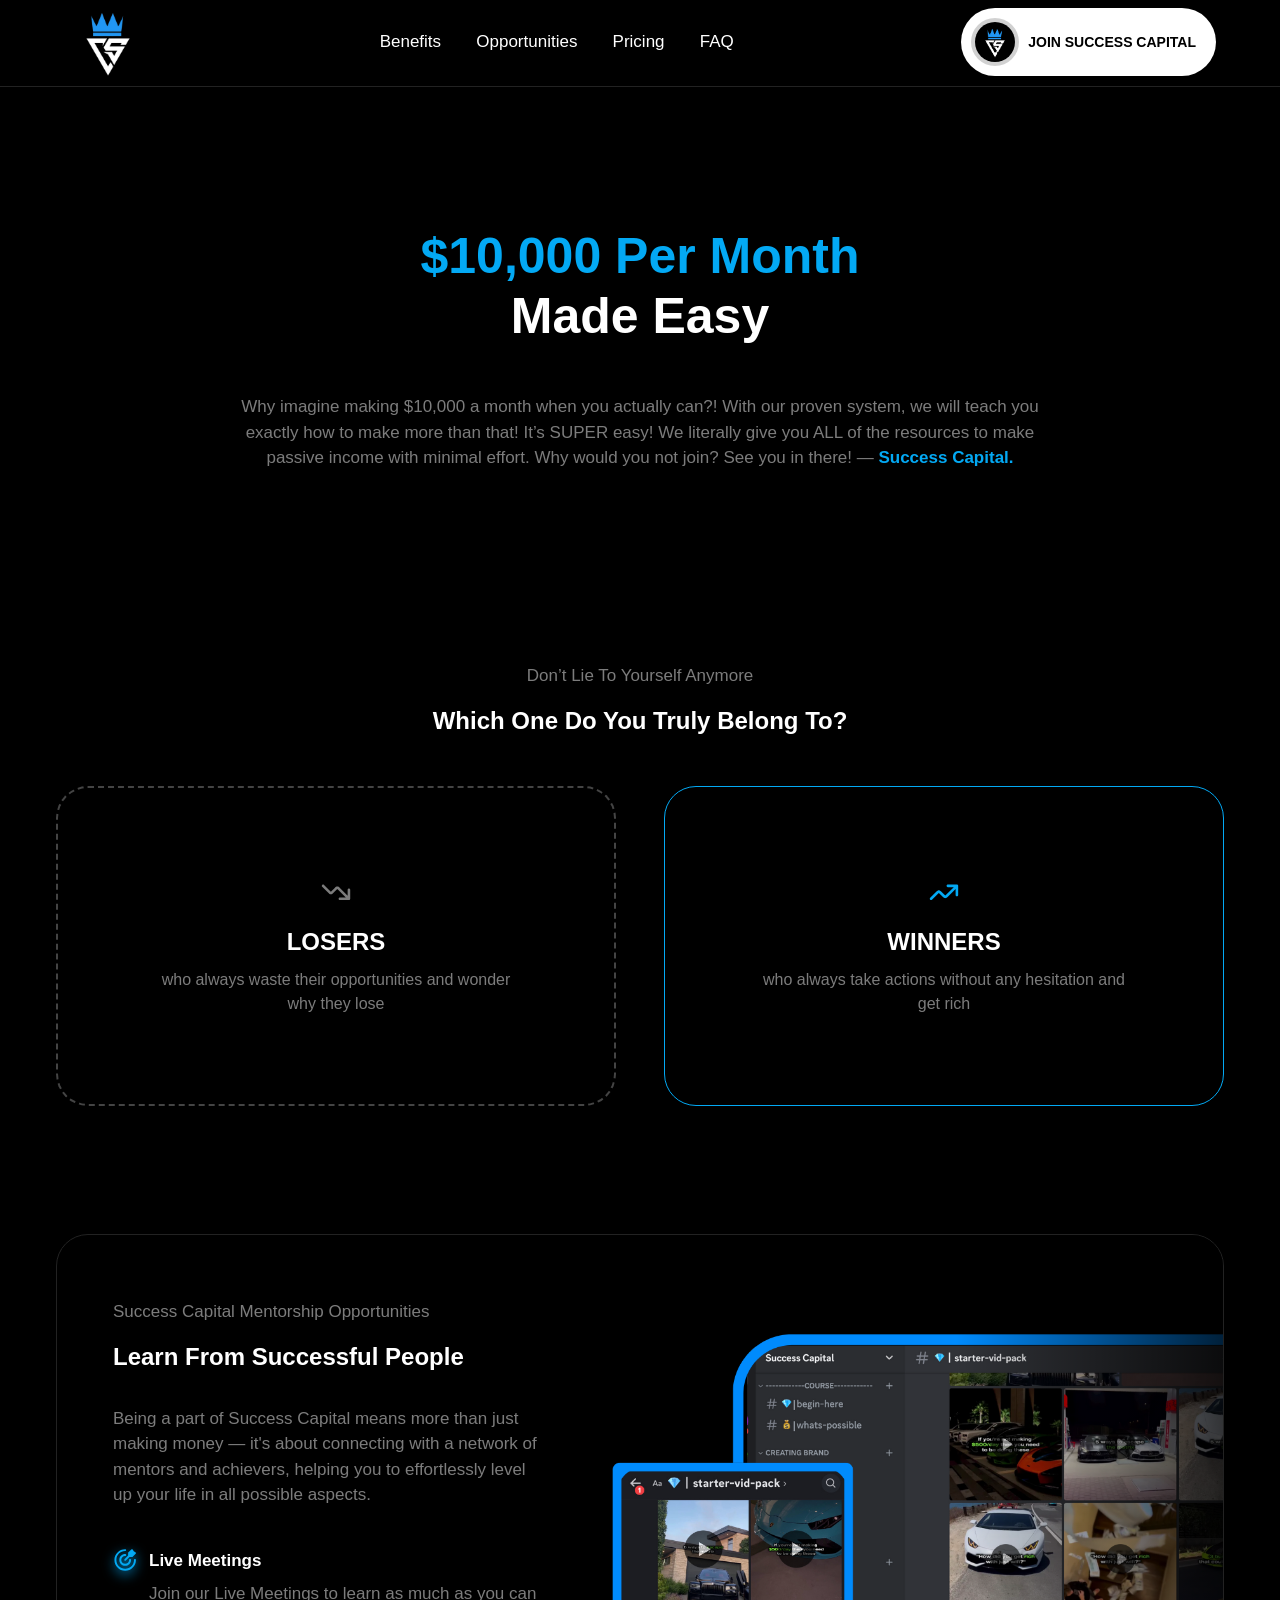
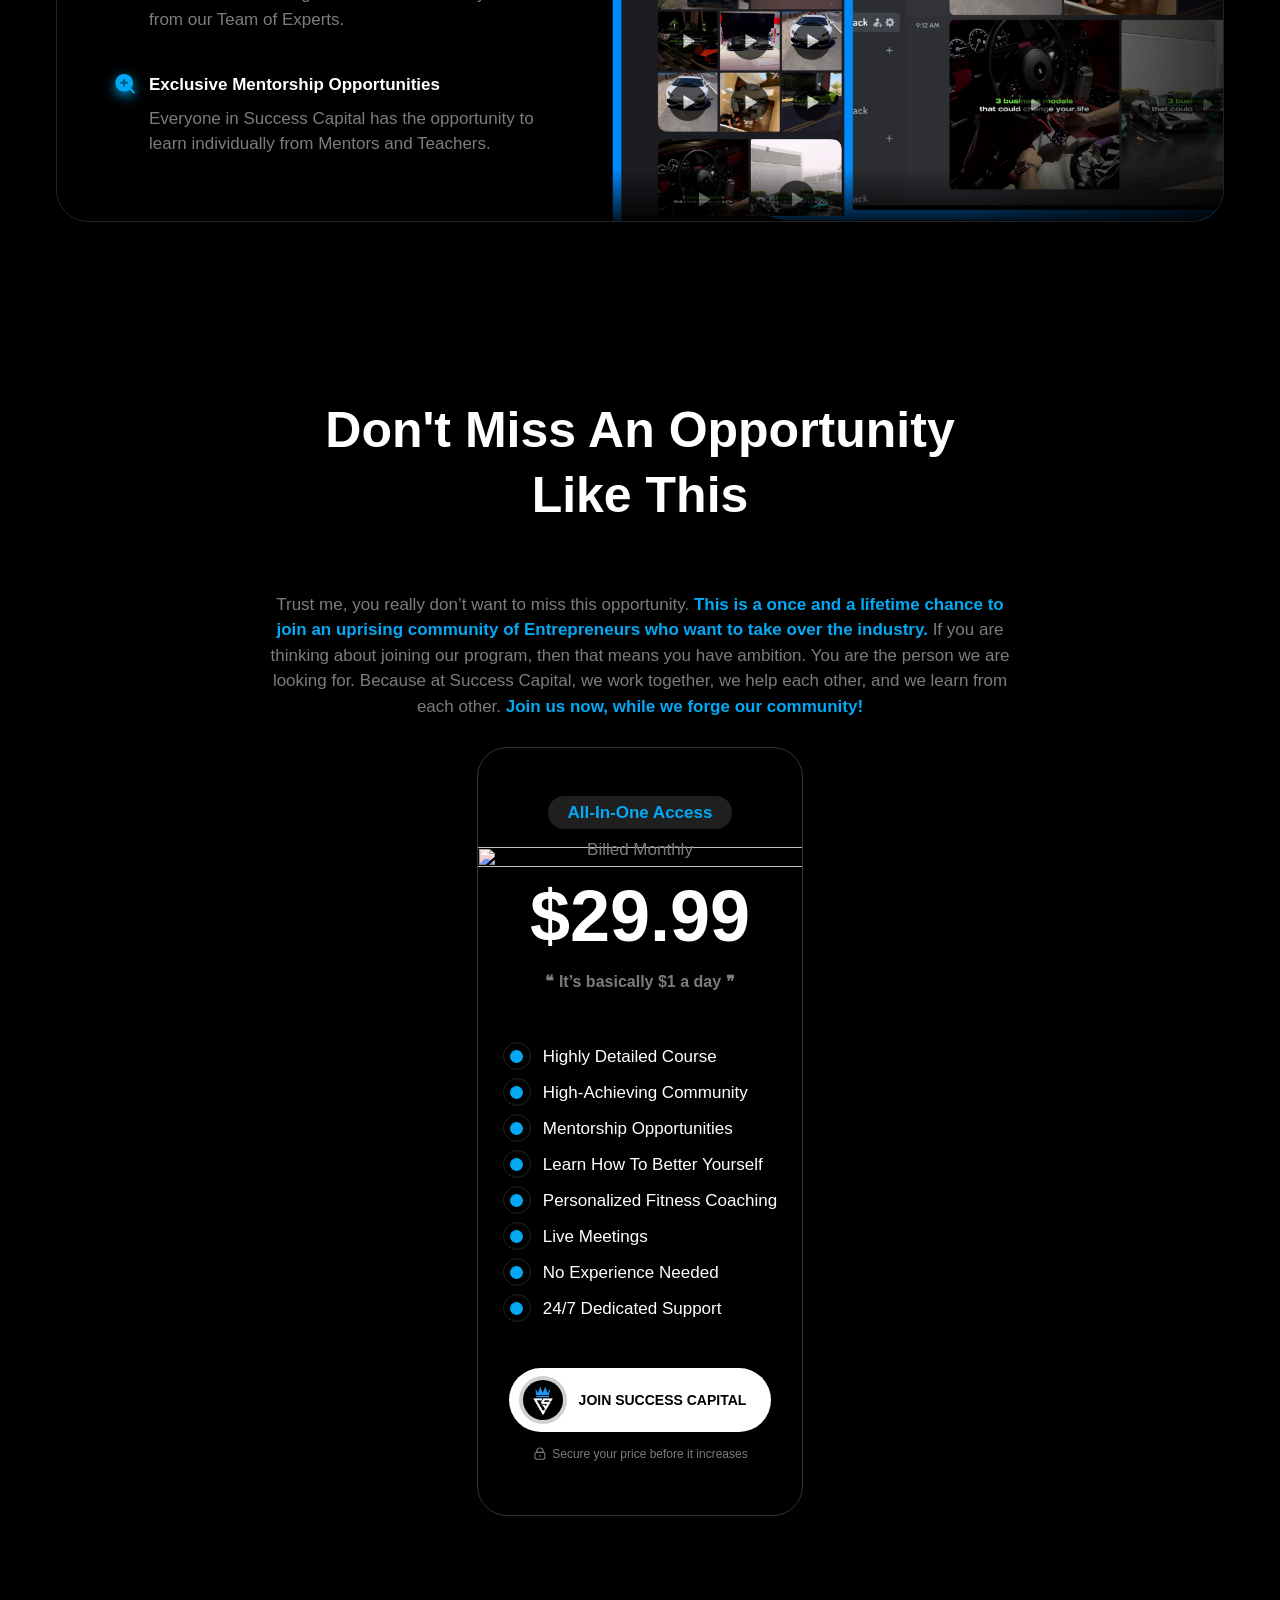
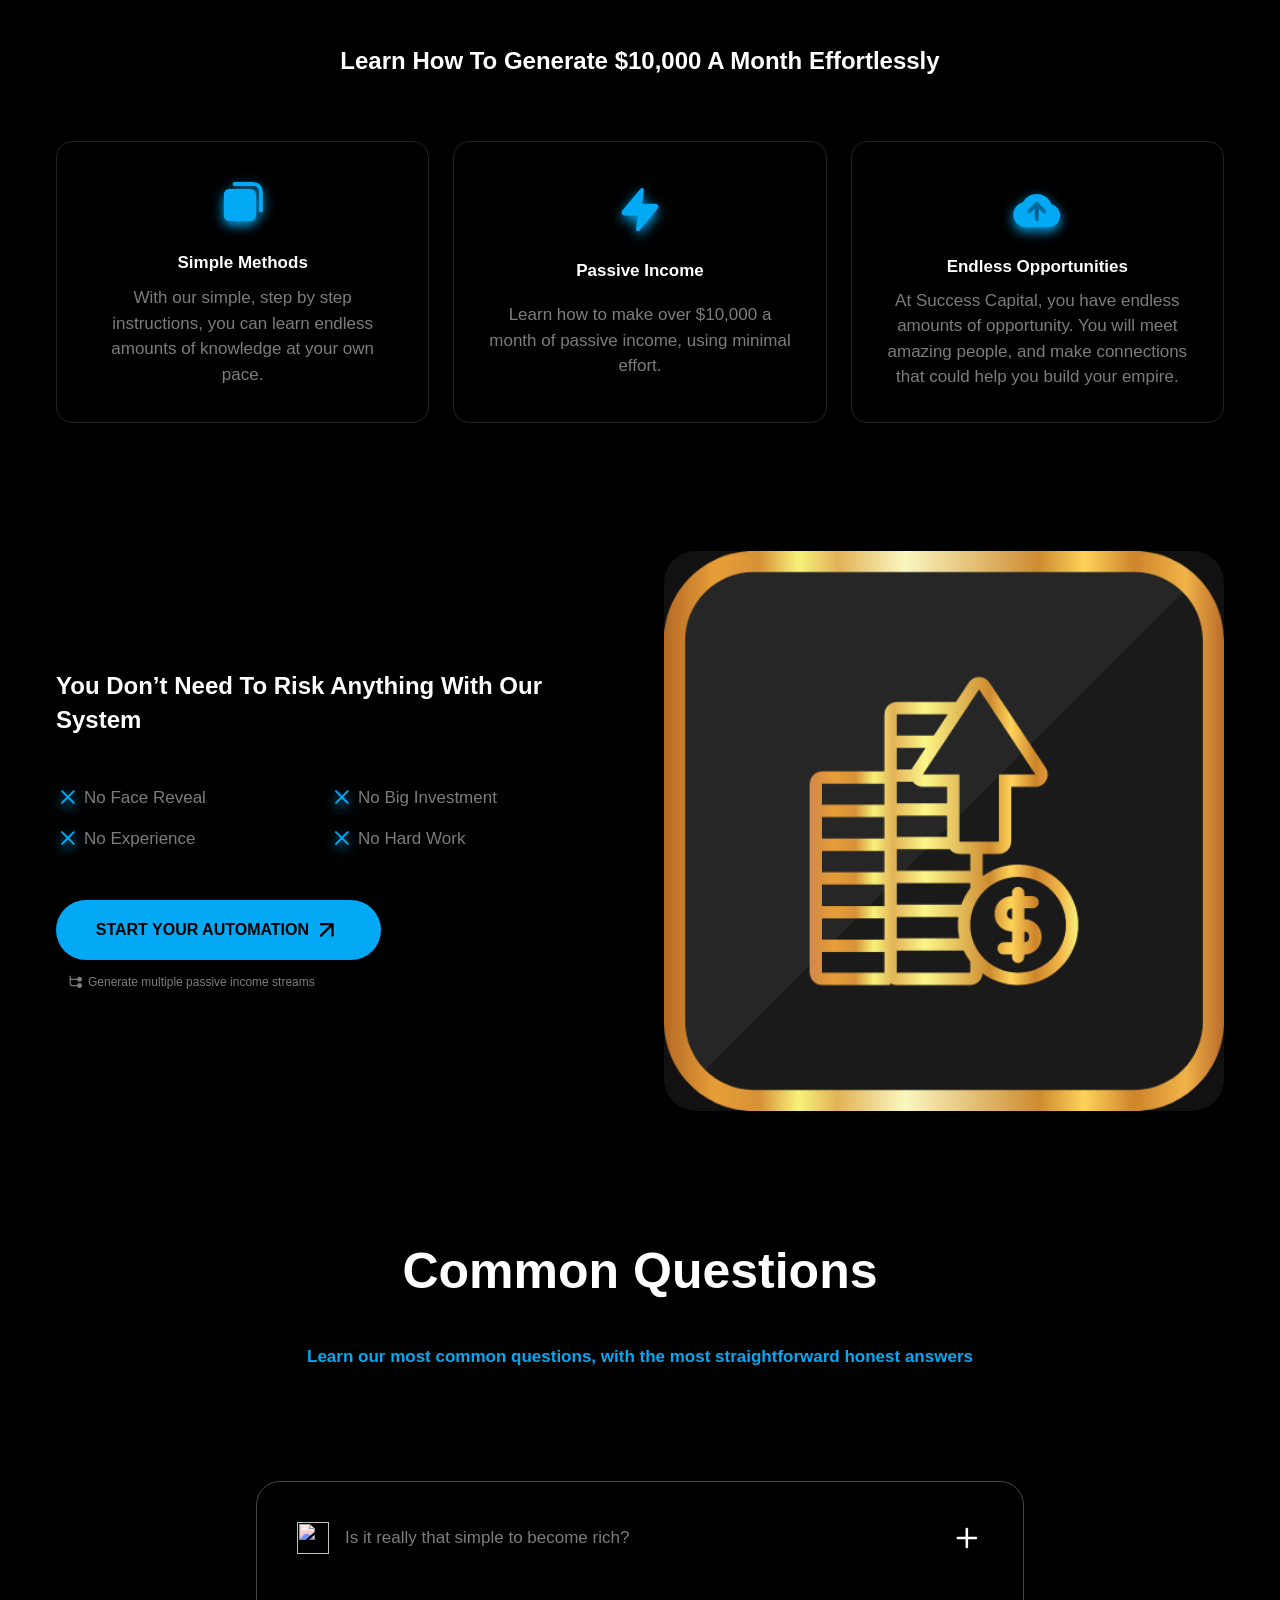
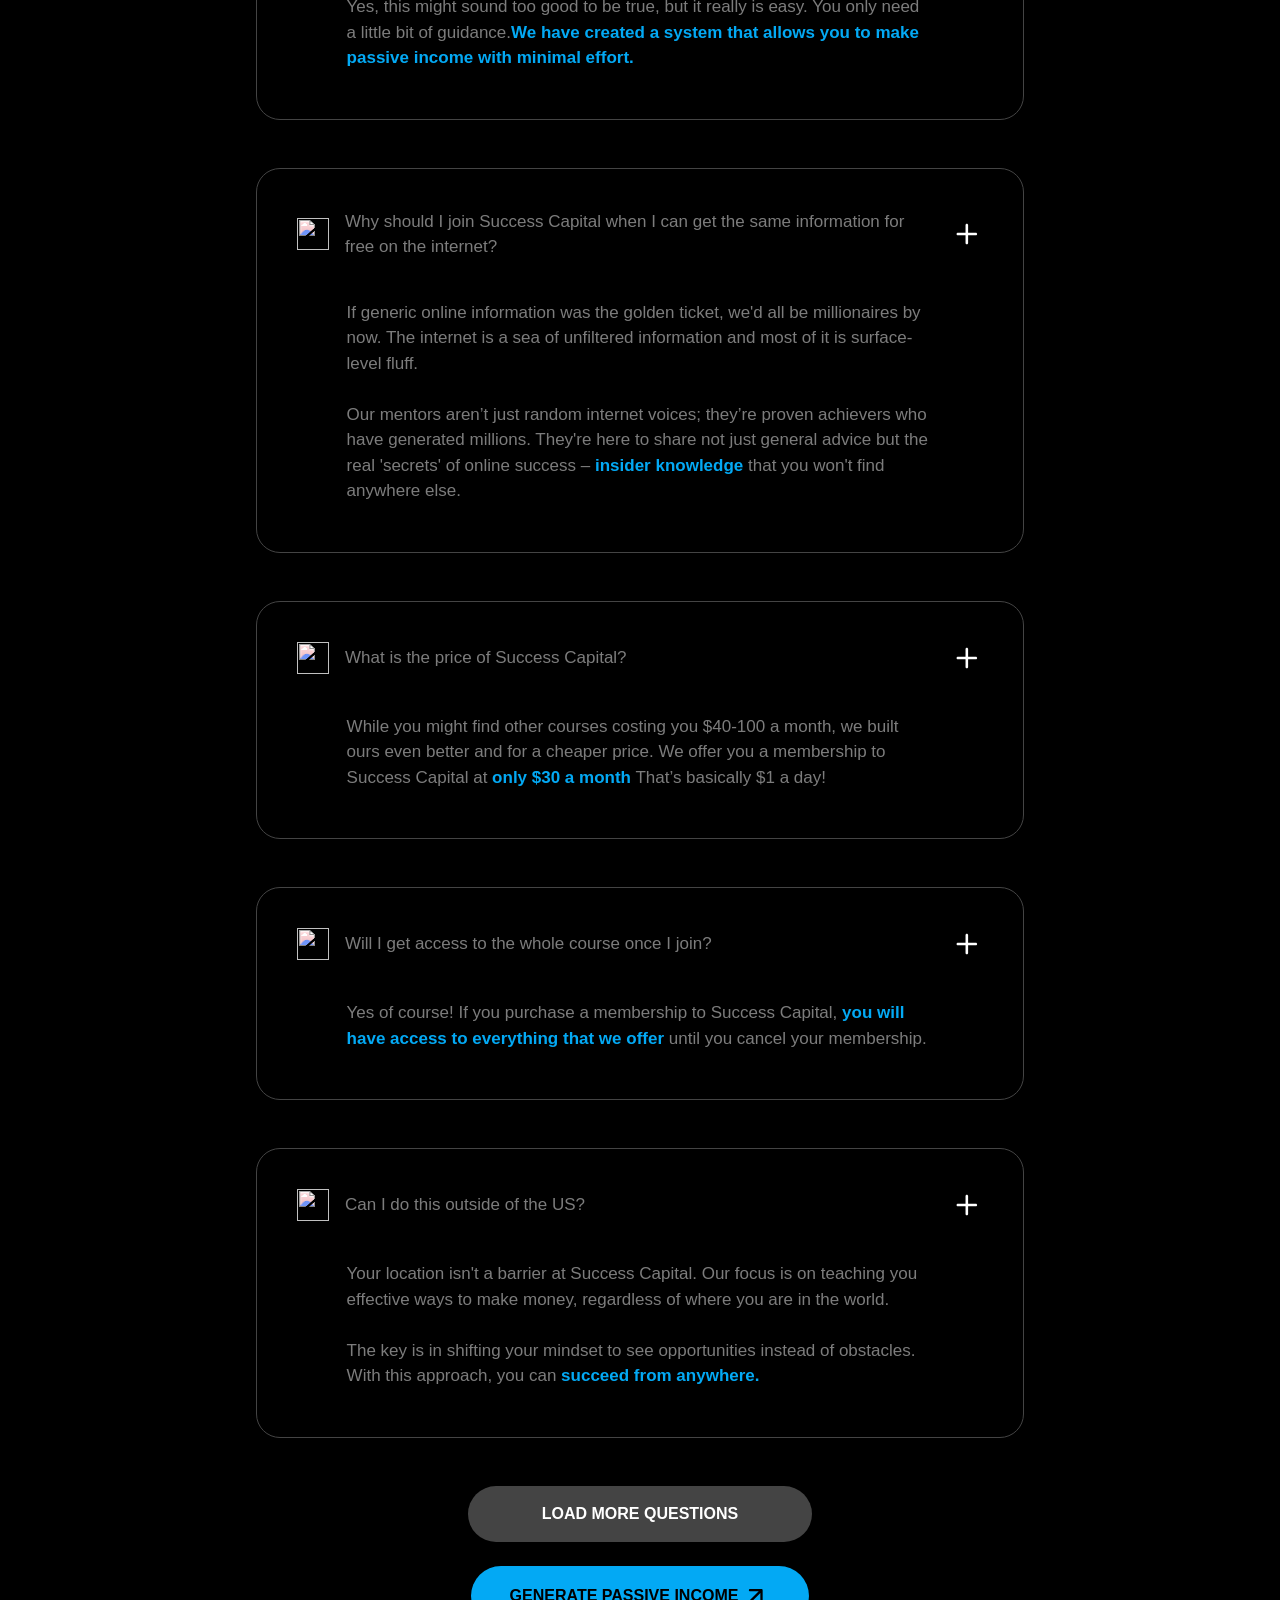
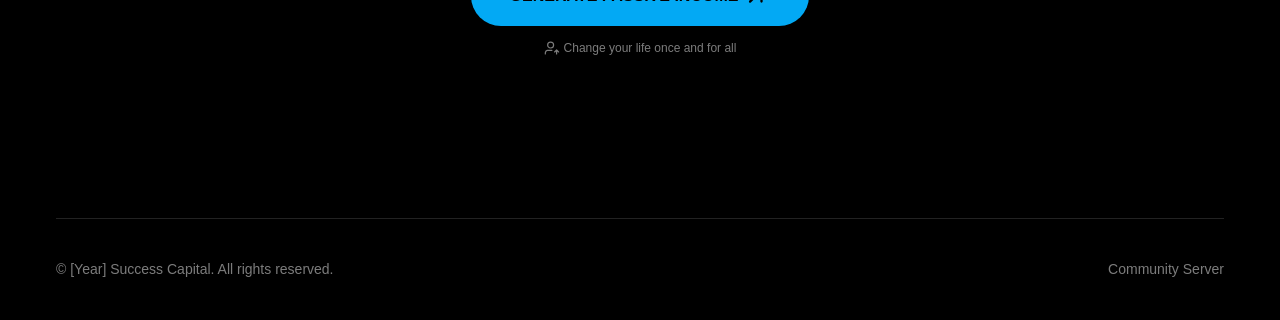
==== commit 05ac66c8: "added more space" ====
--- a/index.html
+++ b/index.html
@@ -641,6 +641,7 @@
 
 
 
+                <div class="spacer-xhuge"></div>
                 <section id="section-faq" class="section_faq">
                     <div class="padding-global">
                         <div class="container-large">
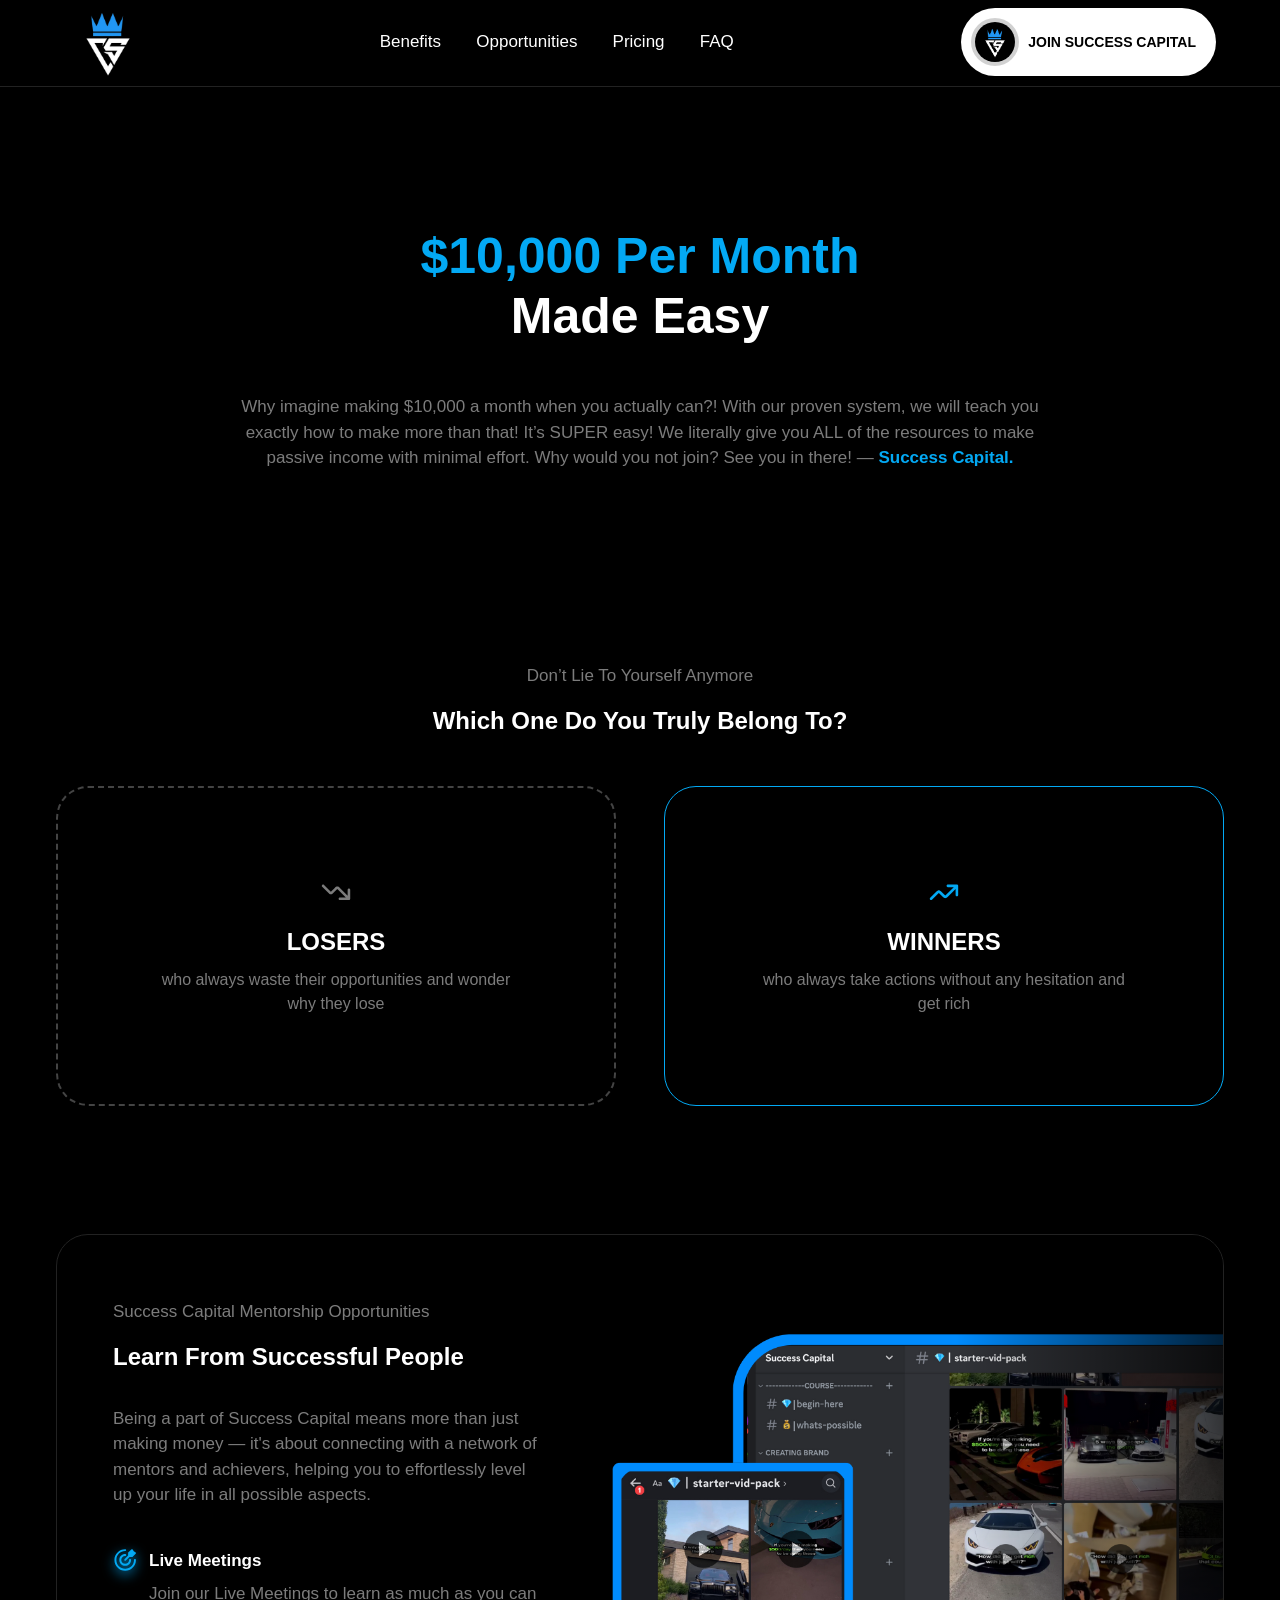
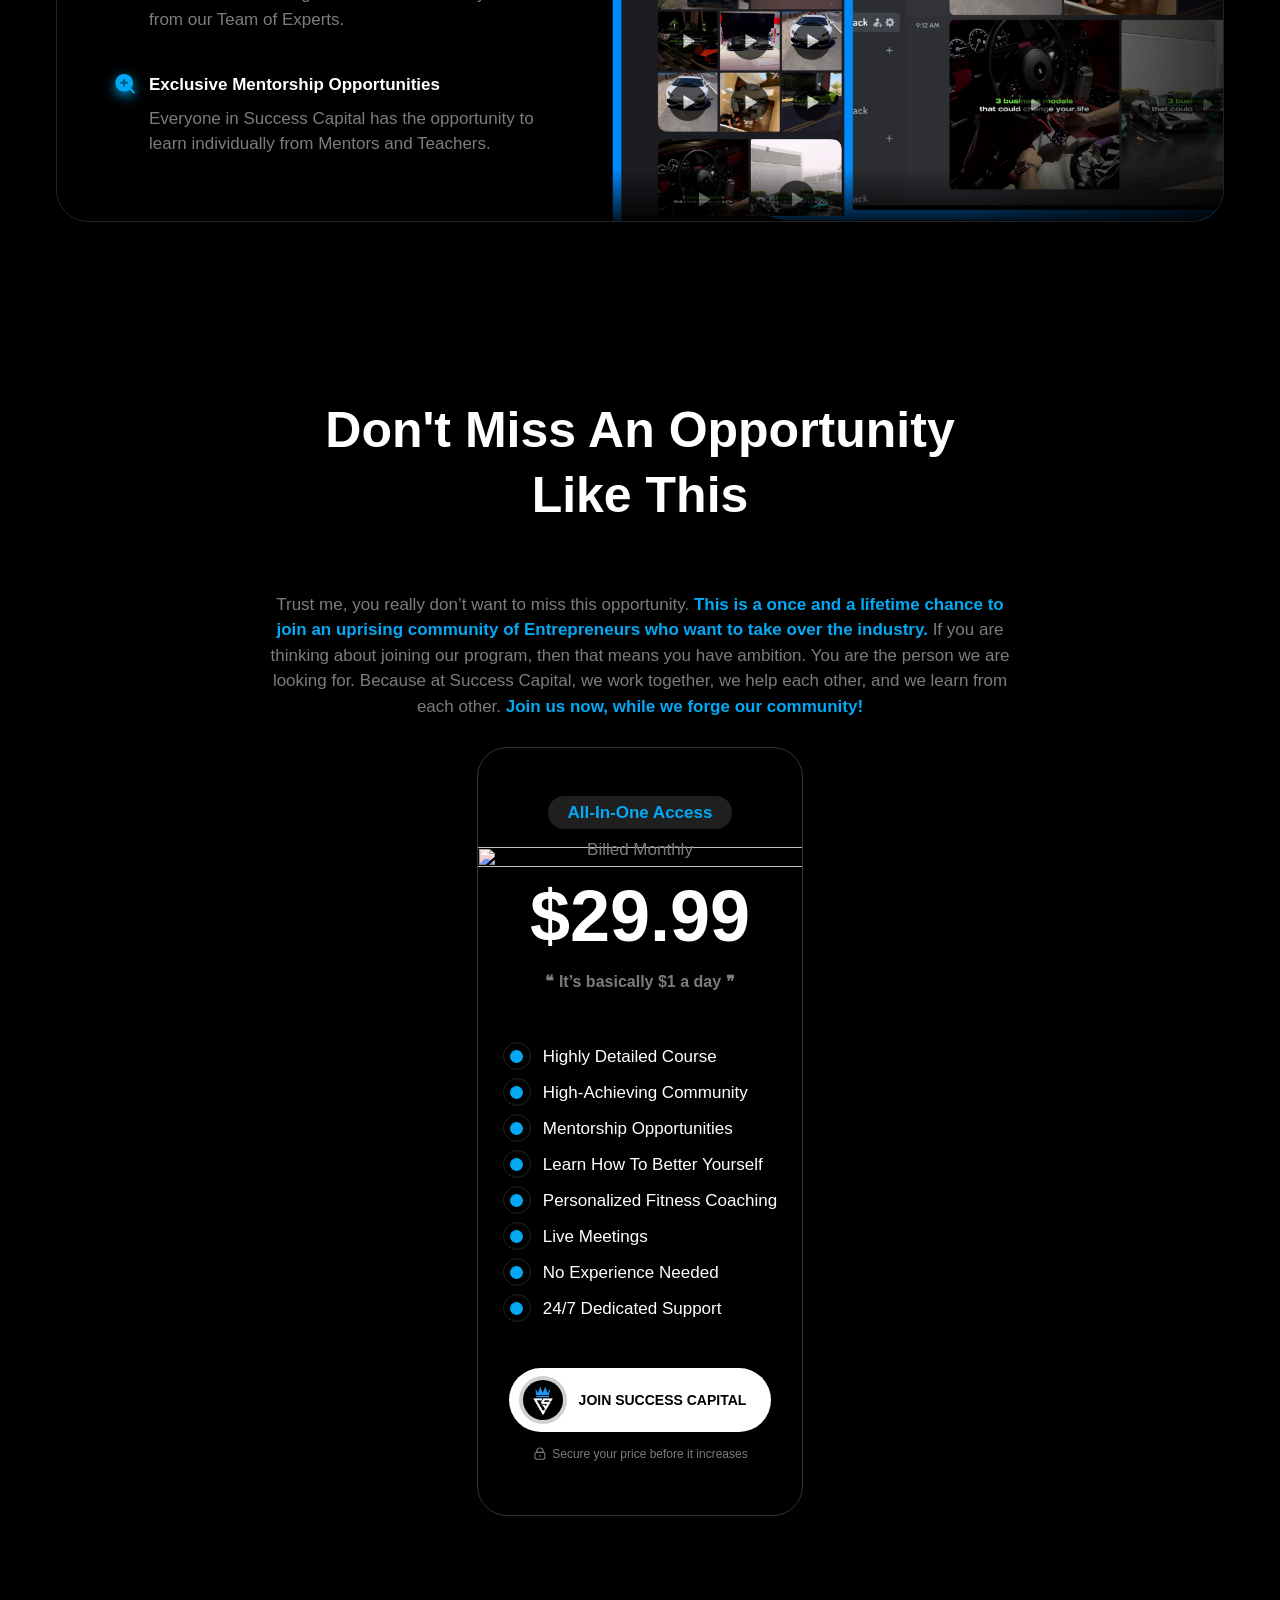
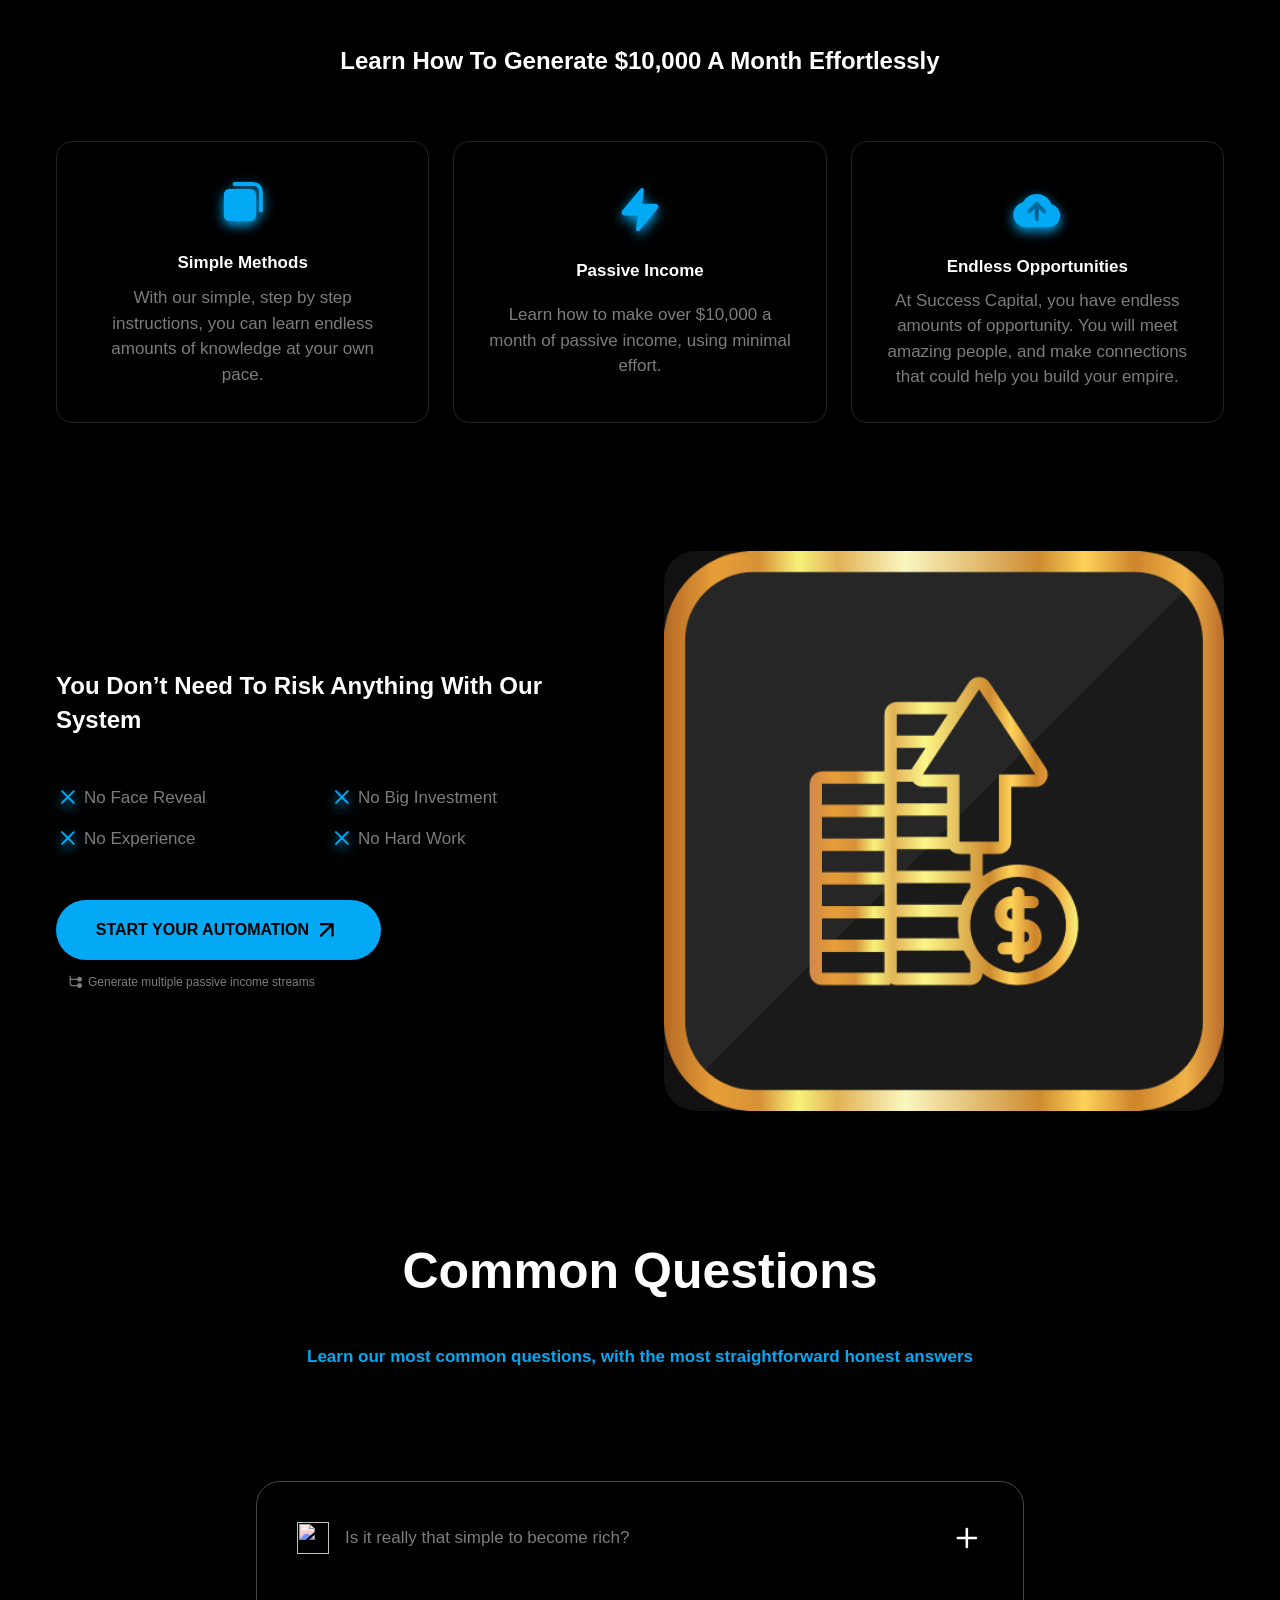
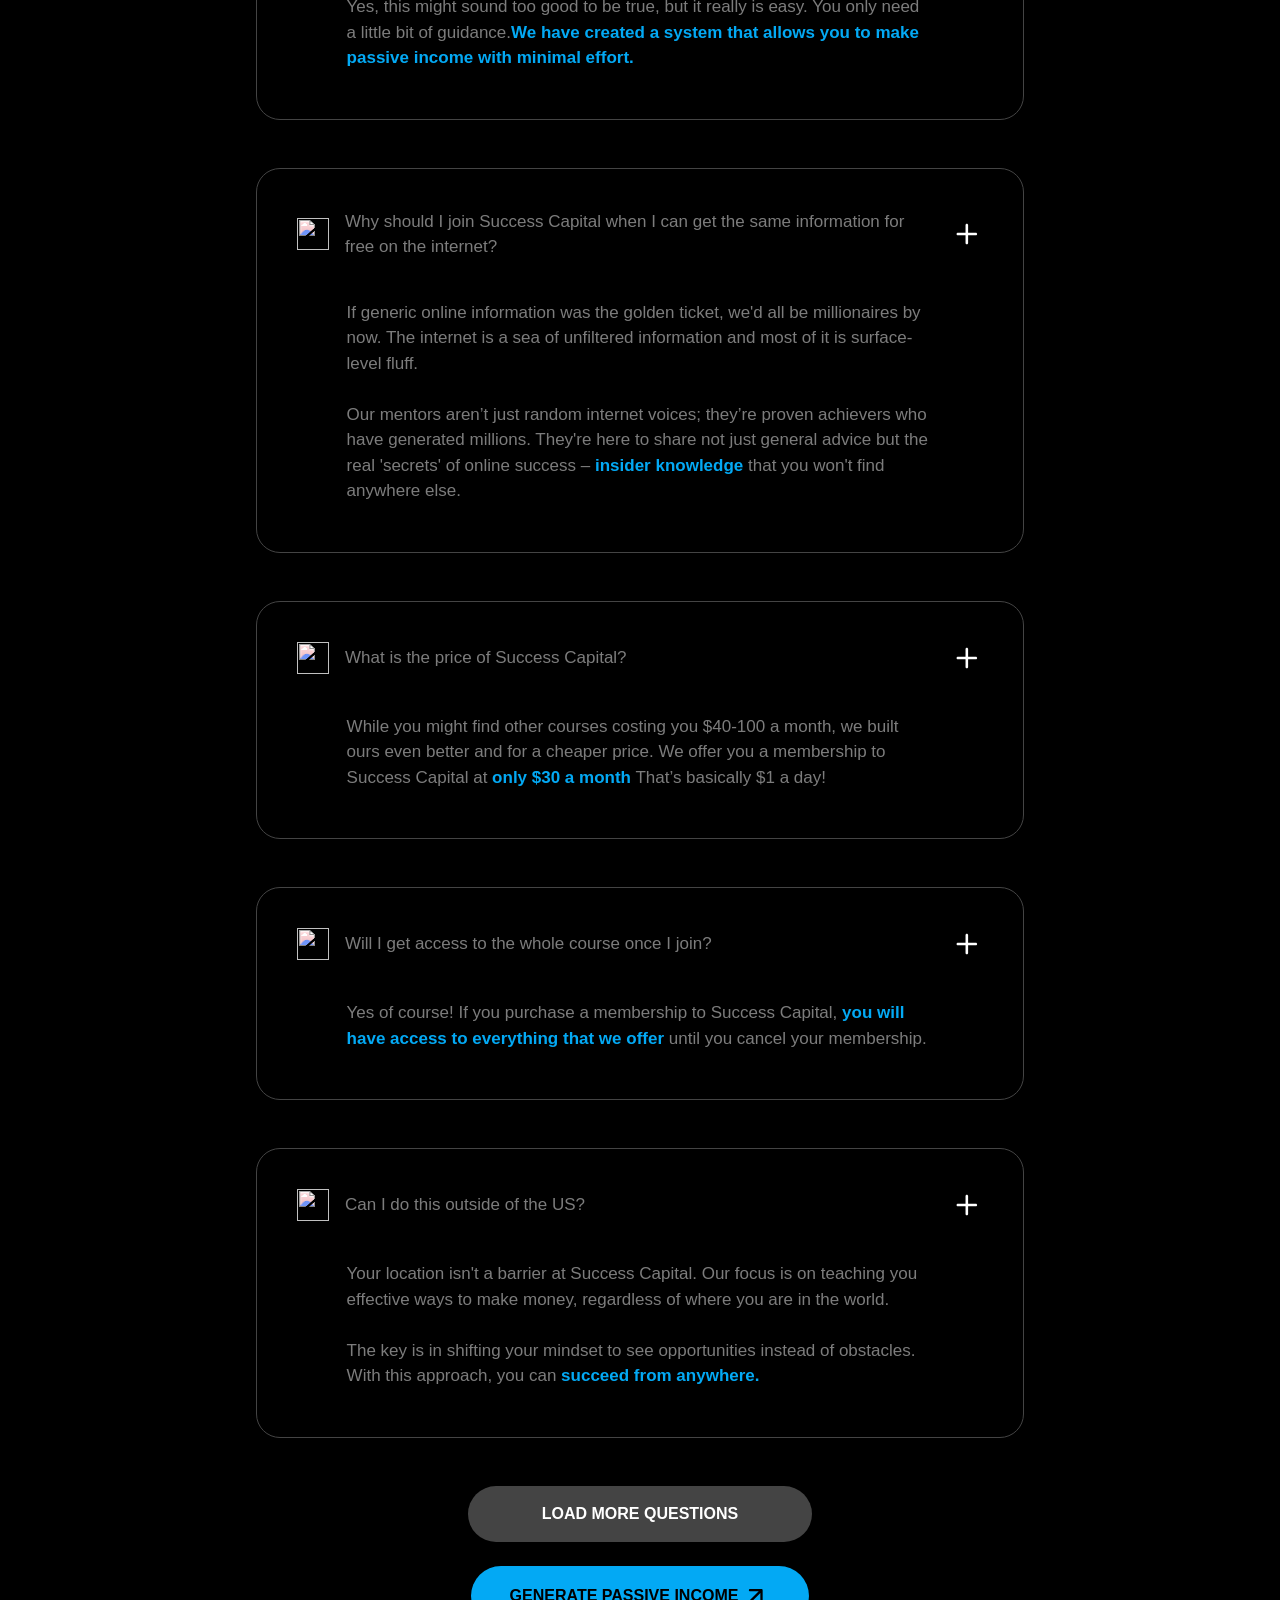
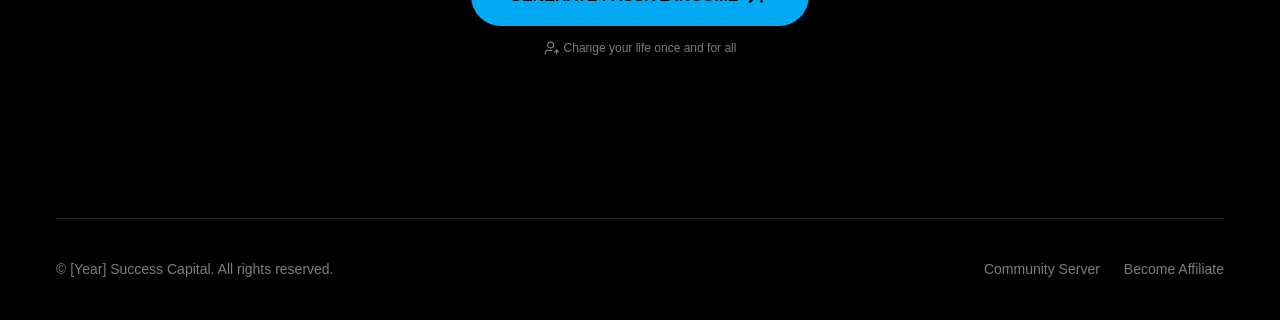
==== commit 0292d813: "added link" ====
--- a/index.html
+++ b/index.html
@@ -2,14 +2,14 @@
 <html lang="en">
     <head>
         <meta charset="utf-8" />
-        <title>Success Capital: Unlock Passive Income with Proven Systems</title>
+        <title>Success Capital: Unlock Easy Passive Income</title>
         <meta content="Copy paste our secret systems and generate online passive income. Gain access to millionaire mentorship and an exclusive community to live your dream life." name="description" />
-        <meta content="Success Capital: Unlock Passive Income with Proven Systems" property="og:title" />
+        <meta content="Success Capital: Unlock Easy Passive Income" property="og:title" />
         <meta content="Copy paste our secret systems and generate online passive income. Gain access to millionaire mentorship and an exclusive community to live your dream life." property="og:description" />
-        <meta content="https://assets-global.website-files.com/65bb13407635bdf5ce9f1131/65c38626e2e5abd7eba9a6af_OpenGraph.png" property="og:image" />
-        <meta content="Success Capital: Unlock Passive Income with Proven Systems" property="twitter:title" />
+        <meta content="assets/img/thumb.png" property="og:image" />
+        <meta content="Success Capital: Unlock Easy Passive Income" property="twitter:title" />
         <meta content="Copy paste our secret systems and generate online passive income. Gain access to millionaire mentorship and an exclusive community to live your dream life." property="twitter:description" />
-        <meta content="https://assets-global.website-files.com/65bb13407635bdf5ce9f1131/65c38626e2e5abd7eba9a6af_OpenGraph.png" property="twitter:image" />
+        <meta content="assets/img/thumb.png" property="twitter:image" />
         <meta property="og:type" content="website" />
         <meta content="summary_large_image" name="twitter:card" />
         <meta content="width=device-width, initial-scale=1" name="viewport" />
@@ -65,11 +65,9 @@
                 >
                     <div class="navbar2_bg hide-mobile-portrait"></div>
                     <div class="navbar2_container">
-                        <a href="https://developer-nasim.github.io/successcapital/#" target="_self" aria-current="page" class="navbar2_logo-link w-nav-brand w--current">
+                        <a href="#topofpage" aria-current="page" class="navbar2_logo-link w-nav-brand w--current">
                             <img src="assets/img/logot.png" loading="lazy" width="Auto" alt="Success Capital" class="navbar2_logo" /> 
-                        </a>
-                        <!-- <div class="navbar2_link-wrapper">
-                        </div> -->
+                        </a> 
                         <nav role="navigation" class="navbar2_menu is-page-height-tablet w-nav-menu">
                             <div class="navbar2_link-grid">
                                 <div id="w-node-_5a54ce25-ac29-6827-8d19-4e1ae8b6d522-bd5e061e">
@@ -77,10 +75,7 @@
                                 </div>
                                 <div id="w-node-de886aa0-4c8d-3148-6657-59db94a9172e-bd5e061e">
                                     <a href="#section-opportunities" class="navbar2_link w-inline-block"><p>Opportunities</p></a>
-                                </div>
-                                <!-- <div id="w-node-f939a88a-6d33-4987-a8e7-e7c54b16e4a5-bd5e061e">
-                                    <a href="/#section-reviews" class="navbar2_link w-inline-block"><p>Reviews</p></a>
-                                </div> -->
+                                </div> 
                                 <div id="w-node-ecfa21b8-7e1e-7266-8922-fc3474a6a60a-bd5e061e">
                                     <a href="#section-pricing" class="navbar2_link w-inline-block"> 
                                         <p>Pricing</p>
@@ -92,16 +87,12 @@
                             </div>
                         </nav>
                         <div id="w-node-d31e9d58-c1dc-065e-df48-170bbd5e0635-bd5e061e" class="navbar2_button-wrapper hide-mobile-portrait">
-                            <a href="https://whop.com/success-capital" class="button is-pricing is-cta w-inline-block">
+                            <a href="#" target="_self" class="button is-pricing is-cta w-inline-block lp4952643538124800 lpbtn" monthly="true">
                                 <div class="pricing_cta-logo-wrapper">
                                     <img src="assets/img/logo.png" loading="lazy" alt="Success Capital" style="border-radius: 50%;" class="pricing_cta-logo">
                                 </div>
                                 <div class="text-weight-xbold">join Success Capital</div>
-                            </a>
-                            <!-- <a href="https://whop.com/success-capital" class="button is-brand is-cta hide-mobile-landscape w-inline-block">
-                                <div>Join Success Capital</div>
-                                <img src="https://assets-global.website-files.com/65bb13407635bdf5ce9f1131/65bb275655e5eaeb852e1b10_Switch.webp" loading="lazy" alt="" class="main-nav-icon changeImgColor" />
-                            </a>  -->
+                            </a> 
                         </div>
                     </div>
                 </div>
@@ -175,8 +166,9 @@
                                         <a
                                             id="w-node-_0cd1e570-4a09-9ddc-41f1-6f517102389d-f583046a"
                                             data-w-id="0cd1e570-4a09-9ddc-41f1-6f517102389d"
-                                            href="https://whop.com/success-capital"
-                                            class="pricing_decide-cta is-cta w-inline-block"
+                                            href="#"
+                                            target="_self"
+                                            class="pricing_decide-cta is-cta w-inline-block lp4952643538124800 lpbtn" monthly="true"
                                         >
                                             <div class="icon-embed-small w-embed">
                                                 <svg xmlns="http://www.w3.org/2000/svg" width="100%" height="100%" viewBox="0 0 37 37" fill="none" preserveAspectRatio="xMidYMid meet" aria-hidden="true" role="img">
@@ -375,7 +367,7 @@
                                                     </div>
                                                     <div class="pricing_cta-wrapper">
                                                         <div class="margin-bottom margin-12px">
-                                                            <a href="https://whop.com/success-capital" class="button is-pricing is-cta w-inline-block">
+                                                            <a href="#" target="_self" class="button is-pricing is-cta w-inline-block lp4952643538124800 lpbtn" monthly="true">
                                                                 <div class="pricing_cta-logo-wrapper">
                                                                     <img
                                                                         src="assets/img/logo.png"
@@ -538,7 +530,7 @@
                                             </div>
                                             <div class="benefit_mid_cta-wrapper">
                                                 <div class="margin-bottom margin-12px">
-                                                    <a href="https://whop.com/success-capital" class="button is-icon is-cta w-inline-block">
+                                                    <a href="#" target="_self" class="button is-icon is-cta w-inline-block lp4952643538124800 lpbtn" monthly="true">
                                                         <div>start your automation</div>
                                                         <div class="icon-1x1-small w-embed">
                                                             <svg aria-hidden="true" fill="currentColor" role="img" viewBox="0 0 56 56" xmlns="http://www.w3.org/2000/svg">
@@ -585,74 +577,17 @@
                         </div>
                     </div>
                 </section>
-<!--              
-                <section id="" class="section_pricing hide-mobile-portrait"> 
-                    <div class="padding-global">
-                        <div class="container-large">
-                            <div class="padding-section-large">
-                                <div class="content-wrapper">
-                                    <div class="margin-bottom margin-large">
-                                        <div class="heading-wrapper">
-                                            <p id="w-node-_0cd1e570-4a09-9ddc-41f1-6f5171023891-f583046a" class="text-align-center">Don’t Lie To Yourself Anymore</p>
-                                            <h3 id="w-node-_0cd1e570-4a09-9ddc-41f1-6f5171023893-f583046a" class="heading-style-h4 text-align-center">Which One Do You Truly Belong To?</h3>
-                                        </div>
-                                    </div>
-                                    <div class="pricing_decide-cta-wrapper">
-                                        <a id="w-node-_0cd1e570-4a09-9ddc-41f1-6f5171023896-f583046a" data-w-id="0cd1e570-4a09-9ddc-41f1-6f5171023896" href="#topofpage" class="pricing_decide-cta is-secondary w-inline-block">
-                                            <div class="icon-embed-small text-color-secondary w-embed">
-                                                <svg xmlns="http://www.w3.org/2000/svg" width="100%" height="100%" viewBox="0 0 37 37" fill="none" preserveAspectRatio="xMidYMid meet" aria-hidden="true" role="img">
-                                                    <path
-                                                        d="M4.66165 10.3423C4.0789 9.75959 3.13407 9.75959 2.55132 10.3423C1.96857 10.9251 1.96857 11.8699 2.55132 12.4527L9.85007 19.7514C10.1163 20.0178 10.3757 20.2771 10.6133 20.4788C10.8742 20.7003 11.2053 20.9385 11.6376 21.0789C12.237 21.2737 12.8827 21.2737 13.4821 21.0789C13.9144 20.9385 14.2455 20.7003 14.5064 20.4788C14.744 20.2772 15.0033 20.0178 15.2696 19.7514L19.3879 15.6332C19.7008 15.3203 19.8728 15.1499 20.0059 15.0369L20.021 15.0242L20.0361 15.0369C20.1692 15.1499 20.3412 15.3203 20.6541 15.6332L29.8485 24.8276H23.0054C22.1813 24.8276 21.5132 25.4956 21.5132 26.3198C21.5132 27.1439 22.1813 27.812 23.0054 27.812H33.451C34.2752 27.812 34.9433 27.1439 34.9433 26.3198V15.8742C34.9433 15.0501 34.2752 14.382 33.451 14.382C32.6269 14.382 31.9588 15.0501 31.9588 15.8742V22.7172L22.7308 13.4892C22.4645 13.2228 22.2052 12.9634 21.9676 12.7618C21.7067 12.5403 21.3756 12.3021 20.9432 12.1617C20.3438 11.9669 19.6982 11.9669 19.0987 12.1617C18.6664 12.3021 18.3353 12.5403 18.0744 12.7618C17.8368 12.9634 17.5775 13.2228 17.3113 13.4891L13.1929 17.6074C12.8801 17.9203 12.708 18.0907 12.575 18.2037L12.5599 18.2164L12.5447 18.2037C12.4117 18.0907 12.2396 17.9203 11.9268 17.6074L4.66165 10.3423Z"
-                                                        fill="currentColor"
-                                                    />
-                                                </svg>
-                                            </div>
-                                            <div class="pricing_decide-cta_content-wrapper">
-                                                <p class="pricing_decide-cta_content-title">Losers</p>
-                                                <p class="pricing_decide-cta_content-des">who always waste their opportunities and wonder why they lose</p>
-                                            </div>
-                                        </a>
-                                        <a
-                                            id="w-node-_0cd1e570-4a09-9ddc-41f1-6f517102389d-f583046a"
-                                            data-w-id="0cd1e570-4a09-9ddc-41f1-6f517102389d"
-                                            href="https://whop.com/success-capital"
-                                            class="pricing_decide-cta is-cta w-inline-block"
-                                        >
-                                            <div class="icon-embed-small w-embed">
-                                                <svg xmlns="http://www.w3.org/2000/svg" width="100%" height="100%" viewBox="0 0 37 37" fill="none" preserveAspectRatio="xMidYMid meet" aria-hidden="true" role="img">
-                                                    <path
-                                                        d="M22.9639 9.90527C22.1398 9.90527 21.4717 10.5734 21.4717 11.3975C21.4717 12.2216 22.1398 12.8897 22.9639 12.8897H29.807L20.6126 22.0841C20.2997 22.397 20.1277 22.5674 19.9946 22.6804L19.9795 22.6931L19.9644 22.6804C19.8313 22.5674 19.6593 22.397 19.3464 22.0841L15.2281 17.9659C14.9619 17.6995 14.7025 17.4401 14.4649 17.2384C14.204 17.0169 13.8729 16.7788 13.4406 16.6384C12.8412 16.4436 12.1955 16.4436 11.5961 16.6384C11.1638 16.7788 10.8327 17.0169 10.5718 17.2384C10.3342 17.4401 10.0749 17.6995 9.80859 17.9658L2.50982 25.2646C1.92707 25.8474 1.92707 26.7922 2.50982 27.3749C3.09257 27.9577 4.0374 27.9577 4.62015 27.3749L11.8853 20.1098C12.1981 19.797 12.3702 19.6266 12.5032 19.5136L12.5183 19.5009L12.5335 19.5136C12.6665 19.6266 12.8386 19.797 13.1514 20.1098L17.2697 24.2281C17.536 24.4945 17.7953 24.7538 18.0329 24.9555C18.2938 25.177 18.6249 25.4151 19.0572 25.5556C19.6567 25.7504 20.3023 25.7504 20.9017 25.5556C21.3341 25.4151 21.6652 25.177 21.9261 24.9555C22.1637 24.7538 22.423 24.4944 22.6893 24.2281L31.9173 15.0001V21.8431C31.9173 22.6672 32.5854 23.3353 33.4095 23.3353C34.2337 23.3353 34.9018 22.6672 34.9018 21.8431V11.3975C34.9018 10.5734 34.2337 9.90527 33.4095 9.90527H22.9639Z"
-                                                        fill="currentColor"
-                                                    />
-                                                </svg>
-                                            </div>
-                                            <div class="pricing_decide-cta_content-wrapper">
-                                                <p class="pricing_decide-cta_content-title">Winners</p>
-                                                <p class="pricing_decide-cta_content-des">who always take actions without any hesitation and get rich</p>
-                                            </div>
-                                        </a>
-                                    </div>
-                                </div>
-                            </div>
-                        </div>
-                    </div>
-                </section> -->
-
-
-
-
+ 
+ 
                 <div class="spacer-xhuge"></div>
                 <section id="section-faq" class="section_faq">
                     <div class="padding-global">
-                        <div class="container-large">
-                            <!-- <div class="padding-section-large"> -->
+                        <div class="container-large"> 
                             <div>
                                 <div class="content-wrapper">
                                     <div class="margin-bottom margin-xlarge hide-mobile-portrait">
                                         <div class="title-grid padding-horizontal padding-small">
-                                            <div id="w-node-ca8a527f-276c-c74b-95b8-11bb5c873154-f583046a" class="title-relative-wrapper">
-                                     
-                                                <!-- <img src="https://assets-global.website-files.com/65bb13407635bdf5ce9f1131/65bf097ba7461fca4f9d8c77_FAQ.webp" loading="lazy" alt="" class="faq_title-graphic" /> -->
+                                            <div id="w-node-ca8a527f-276c-c74b-95b8-11bb5c873154-f583046a" class="title-relative-wrapper"> 
                                                 <h2>
                                                     Common Questions<br /> 
                                                 </h2>
@@ -1057,239 +992,7 @@
                                                             </div>
                                                         </div>
                                                     </div>
-                                                </div>
-                                                <!-- <div role="listitem" class="faq_accordion w-dyn-item">
-                                                    <div class="faq6_question">
-                                                        <div class="faq_question-wrapper">
-                                                            <img alt="" loading="lazy" src="https://assets-global.website-files.com/65bdabe70f5e2dbf8df0765c/65bf1d7da1b156aad4bc0407_Q10.svg" class="faq_question-icon" />
-                                                            <p class="faq_question">I don’t have a lot of time available, can I still apply?</p>
-                                                        </div>
-                                                        <div class="faq6_icon-wrapper">
-                                                            <div class="icon-embed-small text-color-black w-embed">
-                                                                <svg xmlns="http://www.w3.org/2000/svg" width="100%" height="100%" viewBox="0 0 33 33" fill="none" preserveAspectRatio="xMidYMid meet" aria-hidden="true" role="img">
-                                                                    <g filter="url(#filter0_d_56_5030)">
-                                                                        <path
-                                                                            d="M17.6478 7.25514C17.6478 6.52257 17.0539 5.92871 16.3214 5.92871C15.5888 5.92871 14.9949 6.52257 14.9949 7.25514V15.2137H7.03639C6.30382 15.2137 5.70996 15.8075 5.70996 16.5401C5.70996 17.2727 6.30382 17.8665 7.03639 17.8665H14.9949V25.8251C14.9949 26.5576 15.5888 27.1515 16.3214 27.1515C17.0539 27.1515 17.6478 26.5576 17.6478 25.8251V17.8665H25.6063C26.3389 17.8665 26.9328 17.2727 26.9328 16.5401C26.9328 15.8075 26.3389 15.2137 25.6063 15.2137H17.6478V7.25514Z"
-                                                                            fill="currentColor"
-                                                                        />
-                                                                    </g>
-                                                                    <defs>
-                                                                        <filter id="filter0_d_56_5030" x="5.70996" y="5.92871" width="21.2227" height="22.2175" filterUnits="userSpaceOnUse" color-interpolation-filters="sRGB">
-                                                                            <feFlood flood-opacity="0" result="BackgroundImageFix" />
-                                                                            <feColorMatrix in="SourceAlpha" type="matrix" values="0 0 0 0 0 0 0 0 0 0 0 0 0 0 0 0 0 0 127 0" result="hardAlpha" />
-                                                                            <feOffset dy="0.994819" />
-                                                                            <feComposite in2="hardAlpha" operator="out" />
-                                                                            <feColorMatrix type="matrix" values="0 0 0 0 0 0 0 0 0 0 0 0 0 0 0 0 0 0 0.17 0" />
-                                                                            <feBlend mode="normal" in2="BackgroundImageFix" result="effect1_dropShadow_56_5030" />
-                                                                            <feBlend mode="normal" in="SourceGraphic" in2="effect1_dropShadow_56_5030" result="shape" />
-                                                                        </filter>
-                                                                    </defs>
-                                                                </svg>
-                                                            </div>
-                                                        </div>
-                                                    </div>
-                                                    <div class="faq6_answer">
-                                                        <div class="margin-bottom margin-large">
-                                                            <div class="faq_answer-text-wrapper">
-                                                                <div class="w-richtext">
-                                                                    <p>Absolutely! Our teaching methods at Success Capital are tailored for quick implementation.</p>
-                                                                    <p>‍</p>
-                                                                    <div class="w-embed">
-                                                                        <p>
-                                                                            You only need a minimum of <span class="text-highlight">30 minutes a day</span> to engage with our material and put your new knowledge into practice. Even with a
-                                                                            tight schedule, you can make significant progress and see real results.
-                                                                        </p>
-                                                                    </div>
-                                                                </div>
-                                                            </div>
-                                                        </div>
-                                                    </div>
-                                                </div>
-                                                <div role="listitem" class="faq_accordion w-dyn-item">
-                                                    <div class="faq6_question">
-                                                        <div class="faq_question-wrapper">
-                                                            <img alt="" loading="lazy" src="https://assets-global.website-files.com/65bdabe70f5e2dbf8df0765c/65bf1df26bb1c09b8ecb2eba_Q11.svg" class="faq_question-icon" />
-                                                            <p class="faq_question">Is Success Capital suitable for women?</p>
-                                                        </div>
-                                                        <div class="faq6_icon-wrapper">
-                                                            <div class="icon-embed-small text-color-black w-embed">
-                                                                <svg xmlns="http://www.w3.org/2000/svg" width="100%" height="100%" viewBox="0 0 33 33" fill="none" preserveAspectRatio="xMidYMid meet" aria-hidden="true" role="img">
-                                                                    <g filter="url(#filter0_d_56_5030)">
-                                                                        <path
-                                                                            d="M17.6478 7.25514C17.6478 6.52257 17.0539 5.92871 16.3214 5.92871C15.5888 5.92871 14.9949 6.52257 14.9949 7.25514V15.2137H7.03639C6.30382 15.2137 5.70996 15.8075 5.70996 16.5401C5.70996 17.2727 6.30382 17.8665 7.03639 17.8665H14.9949V25.8251C14.9949 26.5576 15.5888 27.1515 16.3214 27.1515C17.0539 27.1515 17.6478 26.5576 17.6478 25.8251V17.8665H25.6063C26.3389 17.8665 26.9328 17.2727 26.9328 16.5401C26.9328 15.8075 26.3389 15.2137 25.6063 15.2137H17.6478V7.25514Z"
-                                                                            fill="currentColor"
-                                                                        />
-                                                                    </g>
-                                                                    <defs>
-                                                                        <filter id="filter0_d_56_5030" x="5.70996" y="5.92871" width="21.2227" height="22.2175" filterUnits="userSpaceOnUse" color-interpolation-filters="sRGB">
-                                                                            <feFlood flood-opacity="0" result="BackgroundImageFix" />
-                                                                            <feColorMatrix in="SourceAlpha" type="matrix" values="0 0 0 0 0 0 0 0 0 0 0 0 0 0 0 0 0 0 127 0" result="hardAlpha" />
-                                                                            <feOffset dy="0.994819" />
-                                                                            <feComposite in2="hardAlpha" operator="out" />
-                                                                            <feColorMatrix type="matrix" values="0 0 0 0 0 0 0 0 0 0 0 0 0 0 0 0 0 0 0.17 0" />
-                                                                            <feBlend mode="normal" in2="BackgroundImageFix" result="effect1_dropShadow_56_5030" />
-                                                                            <feBlend mode="normal" in="SourceGraphic" in2="effect1_dropShadow_56_5030" result="shape" />
-                                                                        </filter>
-                                                                    </defs>
-                                                                </svg>
-                                                            </div>
-                                                        </div>
-                                                    </div>
-                                                    <div class="faq6_answer">
-                                                        <div class="margin-bottom margin-large">
-                                                            <div class="faq_answer-text-wrapper">
-                                                                <div class="w-richtext">
-                                                                    <div class="w-embed">
-                                                                        <p>Absolutely! Success Capital is an <span class="text-highlight">inclusive platform</span> designed for everyone, regardless of gender.</p>
-                                                                    </div>
-                                                                    <p>‍</p>
-                                                                    <p>
-                                                                        We take pride in our substantial female members, many of whom have become our most inspiring success stories. If you&#x27;re eager to learn and grow, Success Capital is
-                                                                        the right place for you.
-                                                                    </p>
-                                                                </div>
-                                                            </div>
-                                                        </div>
-                                                    </div>
-                                                </div>
-                                                <div role="listitem" class="faq_accordion w-dyn-item">
-                                                    <div class="faq6_question">
-                                                        <div class="faq_question-wrapper">
-                                                            <img alt="" loading="lazy" src="https://assets-global.website-files.com/65bdabe70f5e2dbf8df0765c/65bf1e83334196f9c5dbded7_Q12.svg" class="faq_question-icon" />
-                                                            <p class="faq_question">Does my age really not matter?</p>
-                                                        </div>
-                                                        <div class="faq6_icon-wrapper">
-                                                            <div class="icon-embed-small text-color-black w-embed">
-                                                                <svg xmlns="http://www.w3.org/2000/svg" width="100%" height="100%" viewBox="0 0 33 33" fill="none" preserveAspectRatio="xMidYMid meet" aria-hidden="true" role="img">
-                                                                    <g filter="url(#filter0_d_56_5030)">
-                                                                        <path
-                                                                            d="M17.6478 7.25514C17.6478 6.52257 17.0539 5.92871 16.3214 5.92871C15.5888 5.92871 14.9949 6.52257 14.9949 7.25514V15.2137H7.03639C6.30382 15.2137 5.70996 15.8075 5.70996 16.5401C5.70996 17.2727 6.30382 17.8665 7.03639 17.8665H14.9949V25.8251C14.9949 26.5576 15.5888 27.1515 16.3214 27.1515C17.0539 27.1515 17.6478 26.5576 17.6478 25.8251V17.8665H25.6063C26.3389 17.8665 26.9328 17.2727 26.9328 16.5401C26.9328 15.8075 26.3389 15.2137 25.6063 15.2137H17.6478V7.25514Z"
-                                                                            fill="currentColor"
-                                                                        />
-                                                                    </g>
-                                                                    <defs>
-                                                                        <filter id="filter0_d_56_5030" x="5.70996" y="5.92871" width="21.2227" height="22.2175" filterUnits="userSpaceOnUse" color-interpolation-filters="sRGB">
-                                                                            <feFlood flood-opacity="0" result="BackgroundImageFix" />
-                                                                            <feColorMatrix in="SourceAlpha" type="matrix" values="0 0 0 0 0 0 0 0 0 0 0 0 0 0 0 0 0 0 127 0" result="hardAlpha" />
-                                                                            <feOffset dy="0.994819" />
-                                                                            <feComposite in2="hardAlpha" operator="out" />
-                                                                            <feColorMatrix type="matrix" values="0 0 0 0 0 0 0 0 0 0 0 0 0 0 0 0 0 0 0.17 0" />
-                                                                            <feBlend mode="normal" in2="BackgroundImageFix" result="effect1_dropShadow_56_5030" />
-                                                                            <feBlend mode="normal" in="SourceGraphic" in2="effect1_dropShadow_56_5030" result="shape" />
-                                                                        </filter>
-                                                                    </defs>
-                                                                </svg>
-                                                            </div>
-                                                        </div>
-                                                    </div>
-                                                    <div class="faq6_answer">
-                                                        <div class="margin-bottom margin-large">
-                                                            <div class="faq_answer-text-wrapper">
-                                                                <div class="w-richtext">
-                                                                    <div class="w-embed">
-                                                                        <p>
-                                                                            Absolutely not! Age is <span class="text-highlight">just a number</span> at Success Capital. However, if you're under 18, we do advise discussing it with a parent
-                                                                            or guardian before signing up.
-                                                                        </p>
-                                                                    </div>
-                                                                    <p>‍</p>
-                                                                    <p>Instead of wasting your time and resources on the mindless entertainment that loses its charm in a week, you could be investing in your future with us.</p>
-                                                                </div>
-                                                            </div>
-                                                        </div>
-                                                    </div>
-                                                </div>
-                                                <div role="listitem" class="faq_accordion w-dyn-item">
-                                                    <div class="faq6_question">
-                                                        <div class="faq_question-wrapper">
-                                                            <img alt="" loading="lazy" src="https://assets-global.website-files.com/65bdabe70f5e2dbf8df0765c/65bf20058fbb0cb7af1937ef_Q13.svg" class="faq_question-icon" />
-                                                            <p class="faq_question">I don’t have any money, can I get access for free?</p>
-                                                        </div>
-                                                        <div class="faq6_icon-wrapper">
-                                                            <div class="icon-embed-small text-color-black w-embed">
-                                                                <svg xmlns="http://www.w3.org/2000/svg" width="100%" height="100%" viewBox="0 0 33 33" fill="none" preserveAspectRatio="xMidYMid meet" aria-hidden="true" role="img">
-                                                                    <g filter="url(#filter0_d_56_5030)">
-                                                                        <path
-                                                                            d="M17.6478 7.25514C17.6478 6.52257 17.0539 5.92871 16.3214 5.92871C15.5888 5.92871 14.9949 6.52257 14.9949 7.25514V15.2137H7.03639C6.30382 15.2137 5.70996 15.8075 5.70996 16.5401C5.70996 17.2727 6.30382 17.8665 7.03639 17.8665H14.9949V25.8251C14.9949 26.5576 15.5888 27.1515 16.3214 27.1515C17.0539 27.1515 17.6478 26.5576 17.6478 25.8251V17.8665H25.6063C26.3389 17.8665 26.9328 17.2727 26.9328 16.5401C26.9328 15.8075 26.3389 15.2137 25.6063 15.2137H17.6478V7.25514Z"
-                                                                            fill="currentColor"
-                                                                        />
-                                                                    </g>
-                                                                    <defs>
-                                                                        <filter id="filter0_d_56_5030" x="5.70996" y="5.92871" width="21.2227" height="22.2175" filterUnits="userSpaceOnUse" color-interpolation-filters="sRGB">
-                                                                            <feFlood flood-opacity="0" result="BackgroundImageFix" />
-                                                                            <feColorMatrix in="SourceAlpha" type="matrix" values="0 0 0 0 0 0 0 0 0 0 0 0 0 0 0 0 0 0 127 0" result="hardAlpha" />
-                                                                            <feOffset dy="0.994819" />
-                                                                            <feComposite in2="hardAlpha" operator="out" />
-                                                                            <feColorMatrix type="matrix" values="0 0 0 0 0 0 0 0 0 0 0 0 0 0 0 0 0 0 0.17 0" />
-                                                                            <feBlend mode="normal" in2="BackgroundImageFix" result="effect1_dropShadow_56_5030" />
-                                                                            <feBlend mode="normal" in="SourceGraphic" in2="effect1_dropShadow_56_5030" result="shape" />
-                                                                        </filter>
-                                                                    </defs>
-                                                                </svg>
-                                                            </div>
-                                                        </div>
-                                                    </div>
-                                                    <div class="faq6_answer">
-                                                        <div class="margin-bottom margin-large">
-                                                            <div class="faq_answer-text-wrapper">
-                                                                <div class="w-richtext">
-                                                                    <div class="w-embed">
-                                                                        <p>People spend way more than $39 a month on some bullsh*t like fast food or entertainment. <span class="text-highlight">You have the money.</span></p>
-                                                                    </div>
-                                                                    <p>‍</p>
-                                                                    <p>You just don’t prioritize yourself, your skills, and your future over temporary pleasures. That&#x27;s why we don&#x27;t provide free access to Success Capital.</p>
-                                                                </div>
-                                                            </div>
-                                                        </div>
-                                                    </div>
-                                                </div>
-                                                <div role="listitem" class="faq_accordion w-dyn-item">
-                                                    <div class="faq6_question">
-                                                        <div class="faq_question-wrapper">
-                                                            <img alt="" loading="lazy" src="https://assets-global.website-files.com/65bdabe70f5e2dbf8df0765c/65bf1fc9803e40554032bb91_Q14.svg" class="faq_question-icon" />
-                                                            <p class="faq_question">OK, how do I get started?</p>
-                                                        </div>
-                                                        <div class="faq6_icon-wrapper">
-                                                            <div class="icon-embed-small text-color-black w-embed">
-                                                                <svg xmlns="http://www.w3.org/2000/svg" width="100%" height="100%" viewBox="0 0 33 33" fill="none" preserveAspectRatio="xMidYMid meet" aria-hidden="true" role="img">
-                                                                    <g filter="url(#filter0_d_56_5030)">
-                                                                        <path
-                                                                            d="M17.6478 7.25514C17.6478 6.52257 17.0539 5.92871 16.3214 5.92871C15.5888 5.92871 14.9949 6.52257 14.9949 7.25514V15.2137H7.03639C6.30382 15.2137 5.70996 15.8075 5.70996 16.5401C5.70996 17.2727 6.30382 17.8665 7.03639 17.8665H14.9949V25.8251C14.9949 26.5576 15.5888 27.1515 16.3214 27.1515C17.0539 27.1515 17.6478 26.5576 17.6478 25.8251V17.8665H25.6063C26.3389 17.8665 26.9328 17.2727 26.9328 16.5401C26.9328 15.8075 26.3389 15.2137 25.6063 15.2137H17.6478V7.25514Z"
-                                                                            fill="currentColor"
-                                                                        />
-                                                                    </g>
-                                                                    <defs>
-                                                                        <filter id="filter0_d_56_5030" x="5.70996" y="5.92871" width="21.2227" height="22.2175" filterUnits="userSpaceOnUse" color-interpolation-filters="sRGB">
-                                                                            <feFlood flood-opacity="0" result="BackgroundImageFix" />
-                                                                            <feColorMatrix in="SourceAlpha" type="matrix" values="0 0 0 0 0 0 0 0 0 0 0 0 0 0 0 0 0 0 127 0" result="hardAlpha" />
-                                                                            <feOffset dy="0.994819" />
-                                                                            <feComposite in2="hardAlpha" operator="out" />
-                                                                            <feColorMatrix type="matrix" values="0 0 0 0 0 0 0 0 0 0 0 0 0 0 0 0 0 0 0.17 0" />
-                                                                            <feBlend mode="normal" in2="BackgroundImageFix" result="effect1_dropShadow_56_5030" />
-                                                                            <feBlend mode="normal" in="SourceGraphic" in2="effect1_dropShadow_56_5030" result="shape" />
-                                                                        </filter>
-                                                                    </defs>
-                                                                </svg>
-                                                            </div>
-                                                        </div>
-                                                    </div>
-                                                    <div class="faq6_answer">
-                                                        <div class="margin-bottom margin-large">
-                                                            <div class="faq_answer-text-wrapper">
-                                                                <div class="w-richtext">
-                                                                    <div class="w-embed">
-                                                                        <p>Getting started has never been easier. Simply click the <span class="text-highlight">green button below.</span></p>
-                                                                    </div>
-                                                                    <p>‍</p>
-                                                                    <p>
-                                                                        Welcome to the SUCCESS CAPITAL that you truly deserve. Copy paste, sit back, and relax as passive income fills your pockets while you focus on networking and becoming the
-                                                                        best version of yourself.
-                                                                    </p>
-                                                                </div>
-                                                            </div>
-                                                        </div>
-                                                    </div>
-                                                </div> -->
+                                                </div> 
                                             </div>
                                         </div>
                                         <div class="margin-top margin-large">
@@ -1300,7 +1003,7 @@
                                             </div>
                                             <div class="fix_faq_cta-wrapper hide-mobile-portrait">
                                                 <div class="margin-bottom margin-12px">
-                                                    <a href="https://whop.com/success-capital" class="button is-icon w-inline-block">
+                                                    <a href="#" target="_self" class="button is-icon w-inline-block lp4952643538124800 lpbtn" monthly="true">
                                                         <div>GENERATE PASSIVE INCOME</div>
                                                         <div class="icon-1x1-small w-embed">
                                                             <svg aria-hidden="true" fill="currentColor" role="img" viewBox="0 0 56 56" xmlns="http://www.w3.org/2000/svg">
@@ -1337,7 +1040,7 @@
                                         </div>
                                         <div class="max-width-full margin-top margin-huge mobile-ani_fade-from-down hide-until-mobile-portrait">
                                             <div class="simplify_cta-wrapper">
-                                                <a href="https://whop.com/success-capital" class="button is-simplify_cta-wrapper w-inline-block">
+                                                <a href="#" target="_self" class="button is-simplify_cta-wrapper w-inline-block lp4952643538124800 lpbtn" monthly="true">
                                                     <div class="is-simplify_cta-content">
                                                         <img src="assets/img/logot.png" loading="lazy" alt="Success Capital" class="is-simplify_cta-img" />
                                                         <div class="is-simplify_cta-text">Generate passive income</div>
@@ -1382,39 +1085,15 @@
                 <div class="padding-global">
                     <div class="container-large">
                         <div class="padding-top padding-xxlarge">
-                            <div class="padding-bottom padding-medium hide-mobile-portrait">
-                                <!-- <div class="w-layout-grid footer3_top-wrapper">
-                                    <div class="footer3_left-wrapper">
-                                        <a href="#" aria-current="page" class="footer3_logo-link w-nav-brand w--current">
-                                            <img src="assets/img/logot.png" loading="lazy" width="Auto" alt="Success Capital" class="footer_logo" />
-                                        </a>
-                                        <div class="footer_credit-wrapper">
-                                            <p class="text-weight-normal">
-                                                © <span force-data="currentYear">[Year]</span> Success Capital. All rights reserved.
-                                            </p>
-                                        </div>
-                                    </div>
-                                    <div class="w-layout-grid footer3_menu-wrapper">
-                                        <a href="#section-benefits" class="footer3_link">Benefits</a>
-                                        <div class="line-divider is-vertical _50"></div>
-                                        <a href="#section-systems" class="footer3_link">Systems</a>
-                                        <div class="line-divider is-vertical _50"></div>
-                                        <a href="#section-reviews" class="footer3_link">Reviews</a>
-                                        <div class="line-divider is-vertical _50"></div>
-                                        <a href="#section-pricing" class="footer3_link">Pricing</a>
-                                        <div class="line-divider is-vertical _50"></div>
-                                        <a href="#section-faq" class="footer3_link">FAQ</a>
-                                    </div>
-                                </div> -->
+                            <div class="padding-bottom padding-medium hide-mobile-portrait"> 
                             </div>
                             <div class="line-divider"></div>
                             <div class="padding-vertical padding-medium">
                                 <div class="footer3_bottom-wrapper">
                                     <p class="text-size-small text-weight-normal" >© <span force-data="currentYear">[Year]</span> Success Capital. All rights reserved.</p>
                                     <div class="w-layout-grid footer3_legal-list">
-                                        <a href="https://discord.gg/XXrjNZ4qwq " class="footer3_link">Community Server</a>
-                                        <!-- <div id="w-node-acac28a5-7d52-1c08-8143-ab86ac540044-ac54001f" class="line-divider is-vertical _50 hide-mobile-landscape"></div>
-                                        <a href="/legal/terms-and-conditions" class="footer3_link">Terms &amp; Conditions</a> -->
+                                        <a href="https://discord.gg/XXrjNZ4qwq " class="footer3_link">Community Server</a> 
+                                        <a href="https://success-capital.getrewardful.com/signup " class="footer3_link">Become Affiliate</a> 
                                     </div>
                                 </div>
                             </div>
@@ -1427,7 +1106,8 @@
 
 
 
-
+ 
+<!-- <button target="_blank" class="lp4952643538124800 lpbtn" yearly="true">Pay Yearly $275.00</button> -->
 
 
 
@@ -1462,313 +1142,7 @@
                 }
             });
         </script>
-
-        <!-- <script>
-            $(document).ready(function () {
-                // Declare the arrays
-                const maleNames = [
-                    "James",
-                    "John",
-                    "Robert",
-                    "Michael",
-                    "William",
-                    "David",
-                    "Richard",
-                    "Joseph",
-                    "Thomas",
-                    "Charles",
-                    "Christopher",
-                    "Daniel",
-                    "Matthew",
-                    "Anthony",
-                    "Donald",
-                    "Steven",
-                    "Paul",
-                    "Andrew",
-                    "Joshua",
-                    "Kenneth",
-                    "Kevin",
-                    "Brian",
-                    "George",
-                    "Edward",
-                    "Ronald",
-                    "Timothy",
-                    "Jason",
-                    "Jeffrey",
-                    "Ryan",
-                    "Jacob",
-                    "Gary",
-                    "Nicholas",
-                    "Eric",
-                    "Jonathan",
-                    "Stephen",
-                    "Larry",
-                    "Justin",
-                    "Scott",
-                    "Brandon",
-                    "Benjamin",
-                    "Ethan",
-                    "Alexander",
-                    "Jack",
-                    "Dylan",
-                    "Caleb",
-                    "Mason",
-                    "Logan",
-                    "Lucas",
-                    "Chris",
-                    "Luke",
-                    "Oliver",
-                    "Henry",
-                    "Wyatt",
-                    "Jordan",
-                    "Owen",
-                    "Carter",
-                    "Connor",
-                    "Bradley",
-                    "Kyle",
-                    "Graham",
-                ];
-
-                const femaleNames = [
-                    "Mary",
-                    "Patricia",
-                    "Jennifer",
-                    "Linda",
-                    "Elizabeth",
-                    "Barbara",
-                    "Susan",
-                    "Jessica",
-                    "Sarah",
-                    "Karen",
-                    "Nancy",
-                    "Margaret",
-                    "Lisa",
-                    "Betty",
-                    "Dorothy",
-                    "Sandra",
-                    "Ashley",
-                    "Kimberly",
-                    "Donna",
-                    "Emily",
-                    "Michelle",
-                    "Carol",
-                    "Amanda",
-                    "Melissa",
-                    "Deborah",
-                    "Stephanie",
-                    "Rebecca",
-                    "Laura",
-                    "Sharon",
-                    "Cynthia",
-                    "Kathleen",
-                    "Helen",
-                    "Amy",
-                    "Shirley",
-                    "Angela",
-                    "Anna",
-                    "Brenda",
-                    "Pamela",
-                    "Nicole",
-                    "Samantha",
-                    "Olivia",
-                    "Sophia",
-                    "Ava",
-                    "Isabella",
-                    "Mia",
-                    "Zoe",
-                    "Lily",
-                    "Emily",
-                    "Madison",
-                    "Charlotte",
-                    "Amelia",
-                    "Harper",
-                    "Evelyn",
-                    "Abigail",
-                    "Ella",
-                    "Scarlett",
-                    "Grace",
-                    "Chloe",
-                    "Victoria",
-                    "Ruby",
-                ];
-
-                const initials = ["S", "M", "R", "P", "H", "L", "K", "B", "W", "C", "T", "G", "F", "J", "D", "S", "G", "R", "B", "L", "M", "E", "H", "C", "O", "S", "J", "B", "L", "A"];
-
-                const countries = ["United States 🇺🇸", "United Kingdom 🇬🇧", "Canada 🇨🇦", "Australia 🇦🇺", "Germany 🇩🇪", "France 🇫🇷", "Sweden 🇸🇪", "Switzerland 🇨🇭", "Netherlands 🇳🇱", "Norway 🇳🇴", "Ireland 🇮🇪", "Singapore 🇸🇬"];
-
-                // Duration variables for easy adjustment
-                const minDuration = 30 * 1000; // Minimum duration in milliseconds (30 seconds)
-                const maxDuration = 300 * 1000; // Maximum duration in milliseconds (5 minutes)
-                const promptDuration = 15 * 1000; // Prompt duration in milliseconds (15 seconds)
-
-                let isFirstHalfPreferred = true; // Flag to track prioritization phase
-                const preferencePercent = 0.7;
-
-                function generateRandomDuration() {
-                    // Dynamically calculate the midpoint between minDuration and maxDuration
-                    const midpoint = minDuration + (maxDuration - minDuration) / 2;
-
-                    let duration;
-                    if (isFirstHalfPreferred) {
-                        // Percent chance to select a duration from the first half of the duration range
-                        duration =
-                            Math.random() < preferencePercent
-                                ? Math.random() * (midpoint - minDuration) + minDuration // Prioritize the first half
-                                : Math.random() * (maxDuration - midpoint) + midpoint; // Occasionally select from the second half
-                    } else {
-                        // Percent chance to select a duration from the second half of the duration range
-                        duration =
-                            Math.random() < preferencePercent
-                                ? Math.random() * (maxDuration - midpoint) + midpoint // Prioritize the second half
-                                : Math.random() * (midpoint - minDuration) + minDuration; // Occasionally select from the first half
-                    }
-
-                    return Math.floor(duration); // Ensure the duration is an integer
-                }
-
-                function generateContent() {
-                    const randomDuration = generateRandomDuration();
-
-                    setTimeout(() => {
-                        // Adjusted random gender selection to favor male (80% chance)
-                        const gender = Math.random() < 0.8 ? "male" : "female"; // 80% chance for 'male', 20% for 'female'
-
-                        const name = gender === "male" ? maleNames[Math.floor(Math.random() * maleNames.length)] : femaleNames[Math.floor(Math.random() * femaleNames.length)];
-                        const initial = initials[Math.floor(Math.random() * initials.length)];
-                        const country = countries[Math.floor(Math.random() * countries.length)];
-                        const genderSub = gender === "male" ? "He" : "She";
-                        const genderPos = gender === "male" ? "his" : "her";
-
-                        $(".prompt-wrapper").addClass("slide-in").removeClass("slide-out").css("display", "flex");
-
-                        // Update the content
-                        $("#prompt-name").text(name);
-                        $("#prompt-initial").text(initial);
-                        $("#prompt-country").text(country);
-                        $("#prompt-gender-sub").text(genderSub);
-                        $("#prompt-gender-pos").text(genderPos);
-
-                        // Hide the element after 10s with slide-out animation
-                        setTimeout(() => {
-                            $(".prompt-wrapper").addClass("slide-out").removeClass("slide-in");
-                            setTimeout(() => {
-                                $(".prompt-wrapper").css("display", "none");
-
-                                // Toggle the preference for the next iteration
-                                isFirstHalfPreferred = !isFirstHalfPreferred;
-
-                                // Repeat the process
-                                generateContent();
-                            }, 500); // Match the animation duration
-                        }, promptDuration);
-                    }, randomDuration);
-                }
-
-                // Initial call
-                generateContent();
-            });
-        </script>
-
-        <script>
-            window.intercomSettings = {
-                api_base: "https://api-iam.intercom.io",
-                app_id: "u0z4nt7y",
-            };
-        </script> -->
-
-        <!-- <script>
-            // We pre-filled your app ID in the widget URL: 'https://widget.intercom.io/widget/u0z4nt7y'
-            (function () {
-                var w = window;
-                var ic = w.Intercom;
-                if (typeof ic === "function") {
-                    ic("reattach_activator");
-                    ic("update", w.intercomSettings);
-                } else {
-                    var d = document;
-                    var i = function () {
-                        i.c(arguments);
-                    };
-                    i.q = [];
-                    i.c = function (args) {
-                        i.q.push(args);
-                    };
-                    w.Intercom = i;
-                    var l = function () {
-                        var s = d.createElement("script");
-                        s.type = "text/javascript";
-                        s.async = true;
-                        s.src = "https://widget.intercom.io/widget/u0z4nt7y";
-                        var x = d.getElementsByTagName("script")[0];
-                        x.parentNode.insertBefore(s, x);
-                    };
-                    if (document.readyState === "complete") {
-                        l();
-                    } else if (w.attachEvent) {
-                        w.attachEvent("onload", l);
-                    } else {
-                        w.addEventListener("load", l, false);
-                    }
-                }
-            })();
-        </script> -->
-
-        <!-- <script>
-            $(".title-span-wrapper").each(function (index) {
-                let relatedEl = $(".title-span-element").eq(index);
-                relatedEl.appendTo($(this)); 
-            });
-        </script> -->
-
-        <!-- <script src="https://cdnjs.cloudflare.com/ajax/libs/gsap/3.11.0/gsap.min.js"></script> 
-
-        <script>
-            // set variables
-            let items = $(".marquee_item");
-            let textItem = $(".marquee_text-item");
-            let wrap = $(".marquee_wrap");
-            let totalItems = items.length / 2 + 1;
-            let duration = totalItems * 2;
-
-            // switch which item is active
-            function makeItemActive(myIndex) {
-                items.removeClass("active");
-                $(".marquee_list").each(function (index) {
-                    $(this).find(".marquee_item").eq(myIndex).addClass("active");
-                });
-                textItem.removeClass("active");
-                textItem.eq(myIndex).addClass("active");
-            }
-            makeItemActive(3);
-
-            // check if item is in center of wrapper
-            function checkPosition() {
-                let wrapCenter = wrap.offset().top + wrap.height() / 2;
-                items.each(function (index) {
-                    let itemHeight = $(this).height() / 2;
-                    let offsetTop = $(this).offset().top + itemHeight;
-                    if (offsetTop < wrapCenter + itemHeight / 2 && offsetTop > wrapCenter) {
-                        let myIndex = $(this).index();
-                        makeItemActive(myIndex);
-                    }
-                });
-            }
-
-            // create vertical loop
-            let marquee = gsap.timeline({ repeat: -1 }).fromTo(
-                ".marquee_track",
-                { yPercent: 0 },
-                {
-                    yPercent: -50,
-                    duration: duration,
-                    ease: "none",
-                    onUpdate: () => {
-                        checkPosition();
-                    },
-                }
-            );
-        </script>-->
-
+ 
         <script async src="https://cdn.jsdelivr.net/npm/@finsweet/attributes-cmsload@1/cmsload.js"></script>
 
         <script>
@@ -1808,62 +1182,6 @@
                 }
             });
         </script>
-
-        <!-- <script src="https://player.vimeo.com/api/player.js"></script>
-
-        <script>
-            document.addEventListener("DOMContentLoaded", function () {
-                // Helper function to check if an element is visible
-                function isVisible(elem) {
-                    return elem.offsetWidth > 0 && elem.offsetHeight > 0 && getComputedStyle(elem).display !== "none";
-                }
-
-                // Find the visible .section_header
-                var sectionHeaders = document.querySelectorAll(".section_header");
-                var visibleSectionHeader = Array.from(sectionHeaders).find(isVisible);
-
-                if (visibleSectionHeader) {
-                    // Select the .vsl-play-bg that is a child of the visible .section_header
-                    var playBgElement = visibleSectionHeader.querySelector(".vsl-play-bg");
-
-                    // Ensure the element exists
-                    if (playBgElement) {
-                        // Add click event listener to the play background element
-                        playBgElement.addEventListener("click", function () {
-                            // Hide the play background element
-                            this.style.display = "none";
-
-                            // Also hide the autoplay overlay element
-                            var autoplayOverlay = visibleSectionHeader.querySelector(".vsl-autoplayer");
-                            if (autoplayOverlay) {
-                                autoplayOverlay.style.display = "none";
-                            }
-
-                            // Initialize the Vimeo player for the main video
-                            // Adjusted to select using class within the visibleSectionHeader
-                            var iframe = visibleSectionHeader.querySelector(".main-vsl");
-                            var player = new Vimeo.Player(iframe);
-
-                            // Play the video
-                            player
-                                .play()
-                                .then(function () {
-                                    // The video is now playing
-                                })
-                                .catch(function (error) {
-                                    console.error("Error playing video:", error);
-                                    // Optionally, handle the error, e.g., show the elements again if there was an error
-                                    // playBgElement.style.display = 'block';
-                                    // if (autoplayOverlay) {
-                                    //     autoplayOverlay.style.display = 'block';
-                                    // }
-                                });
-                        });
-                    }
-                } else {
-                    console.log("No visible .section_header found.");
-                }
-            });
-        </script> -->
+ <script async src="https://www.launchpass.com/success-capital-premium/member/v2/embed.js"></script>
     </body>
 </html>
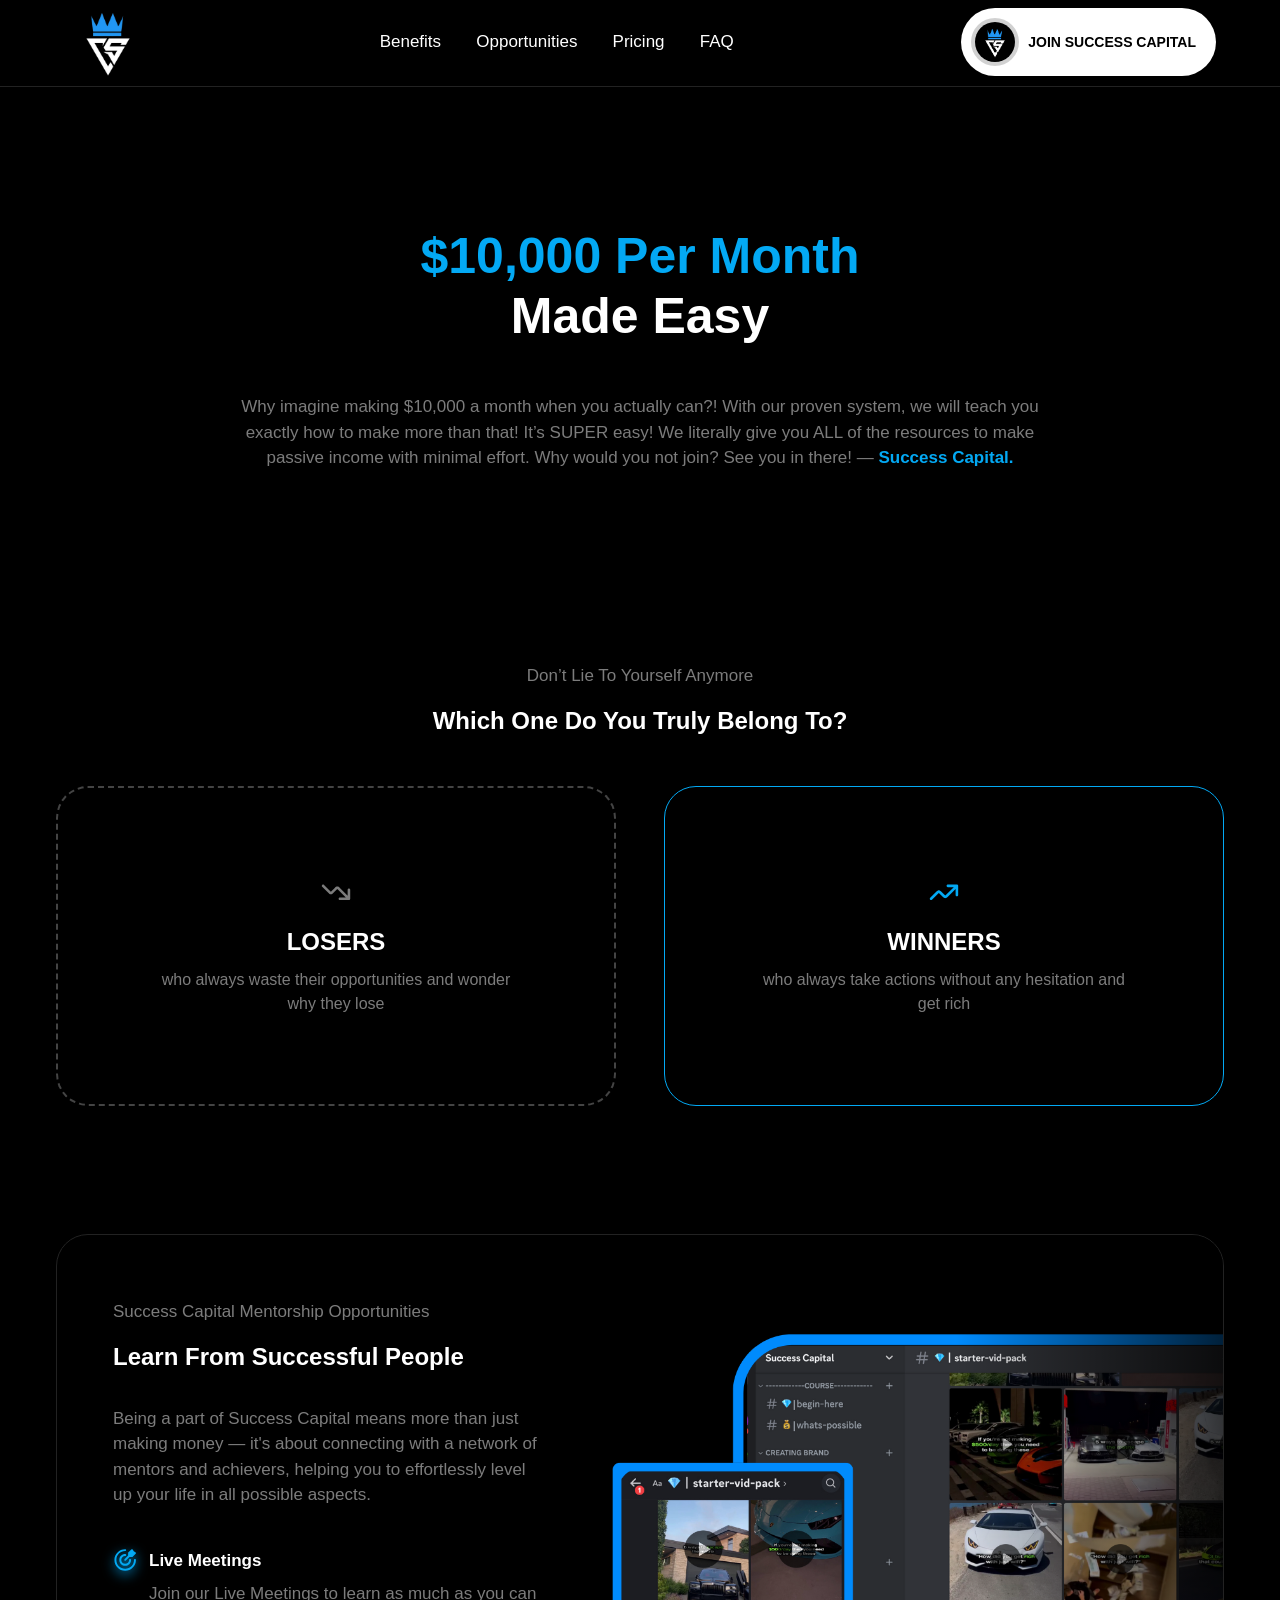
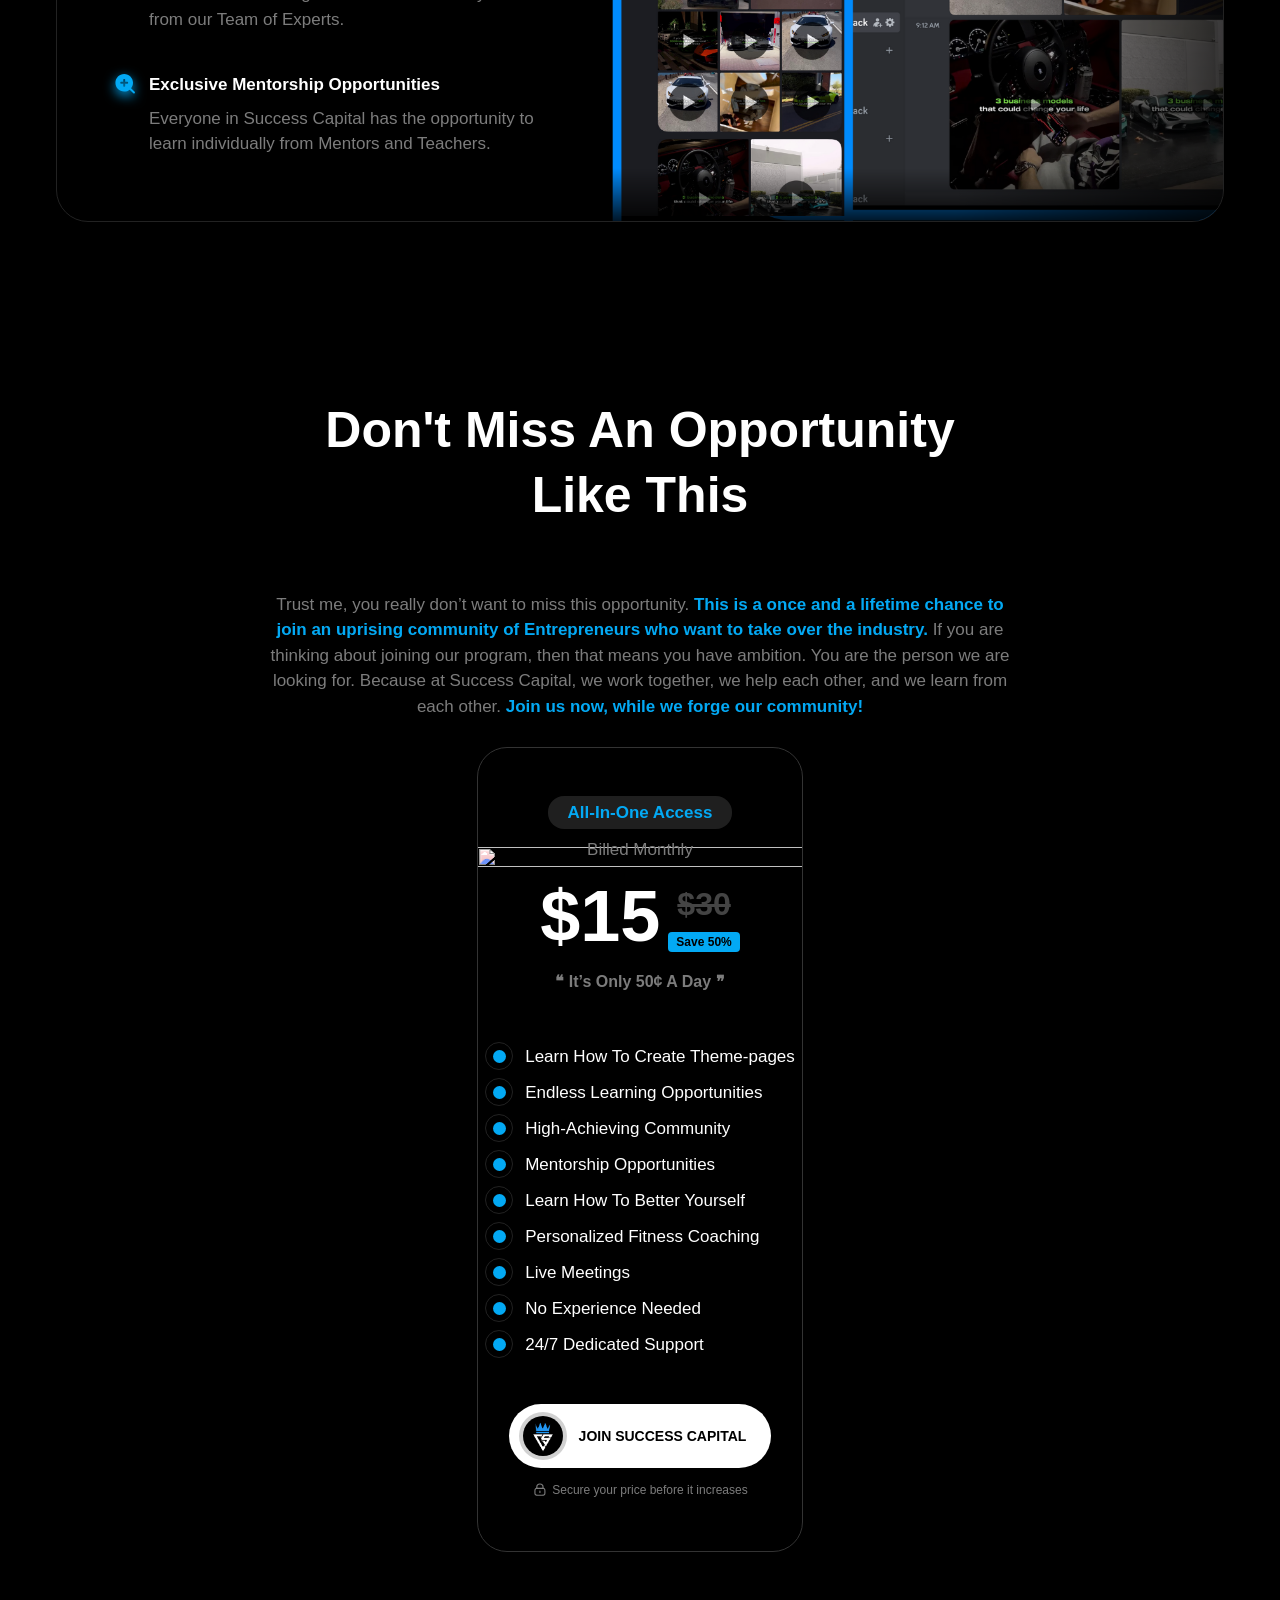
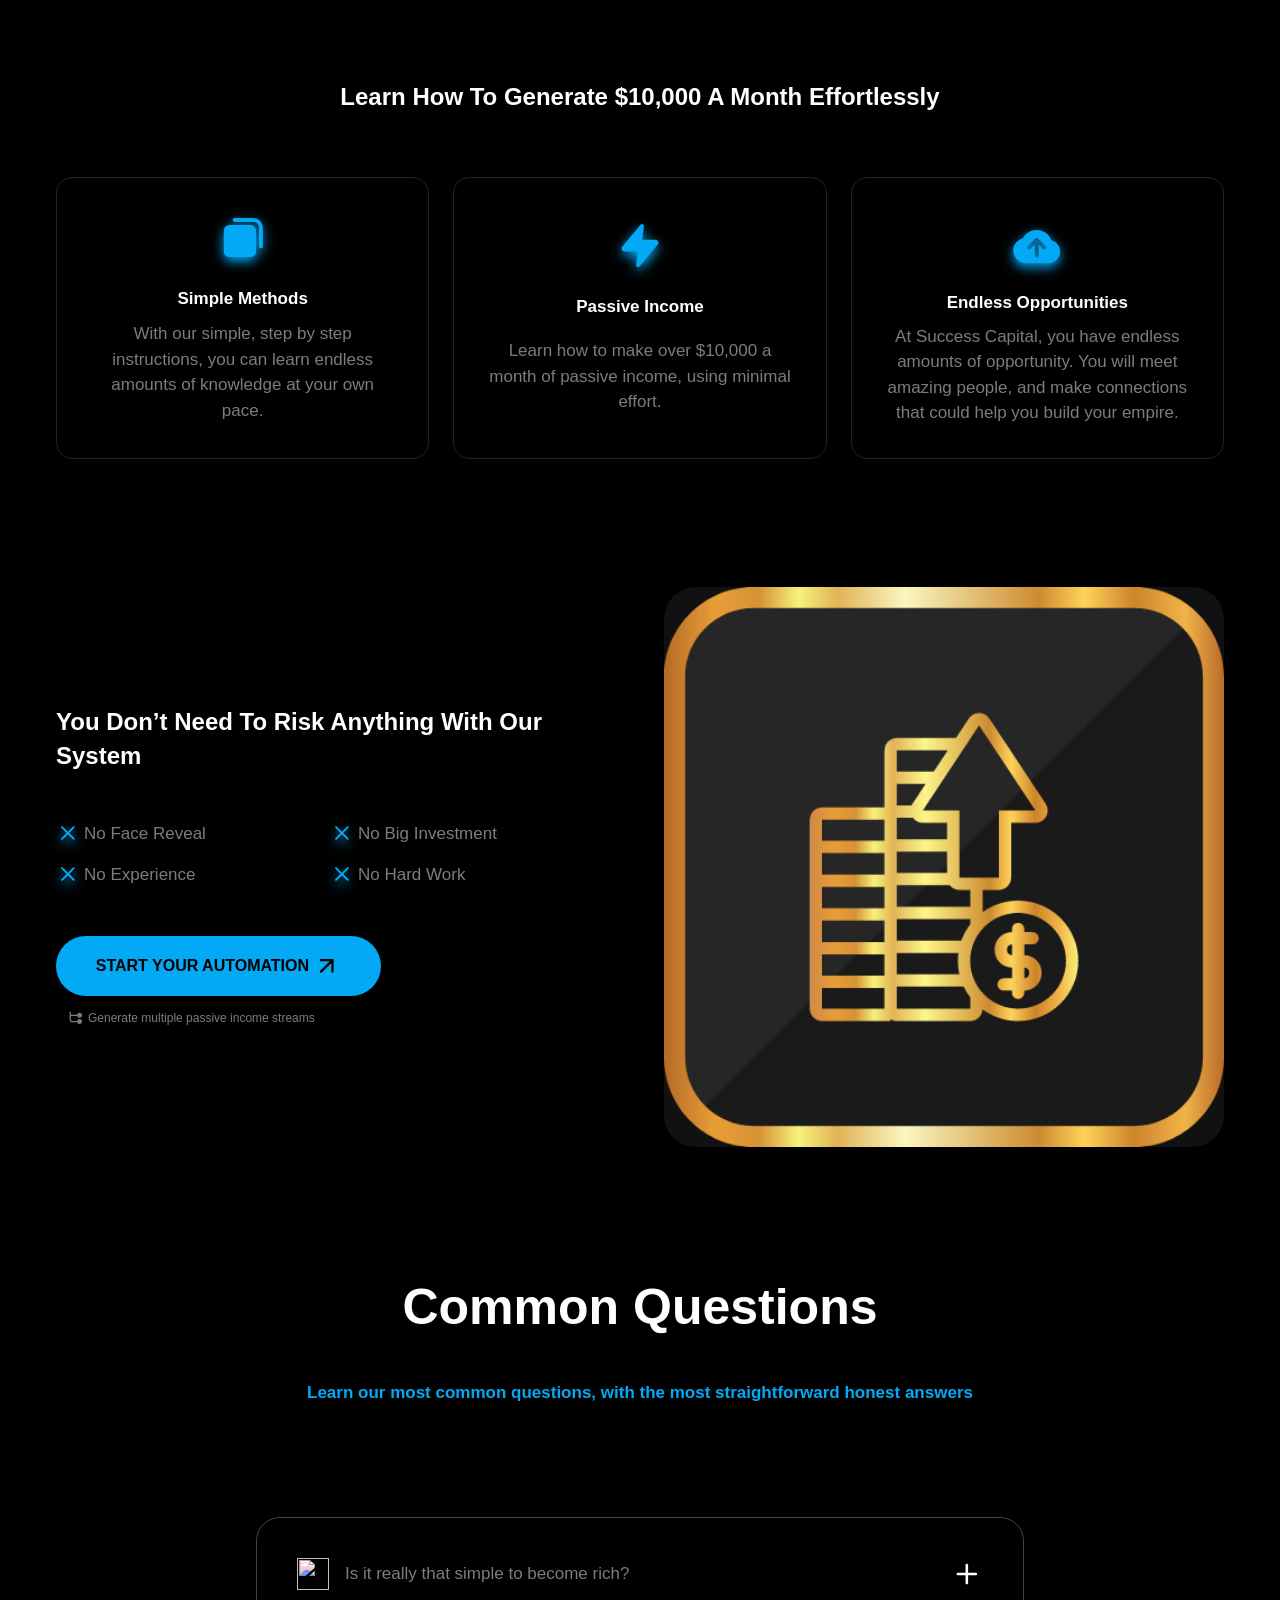
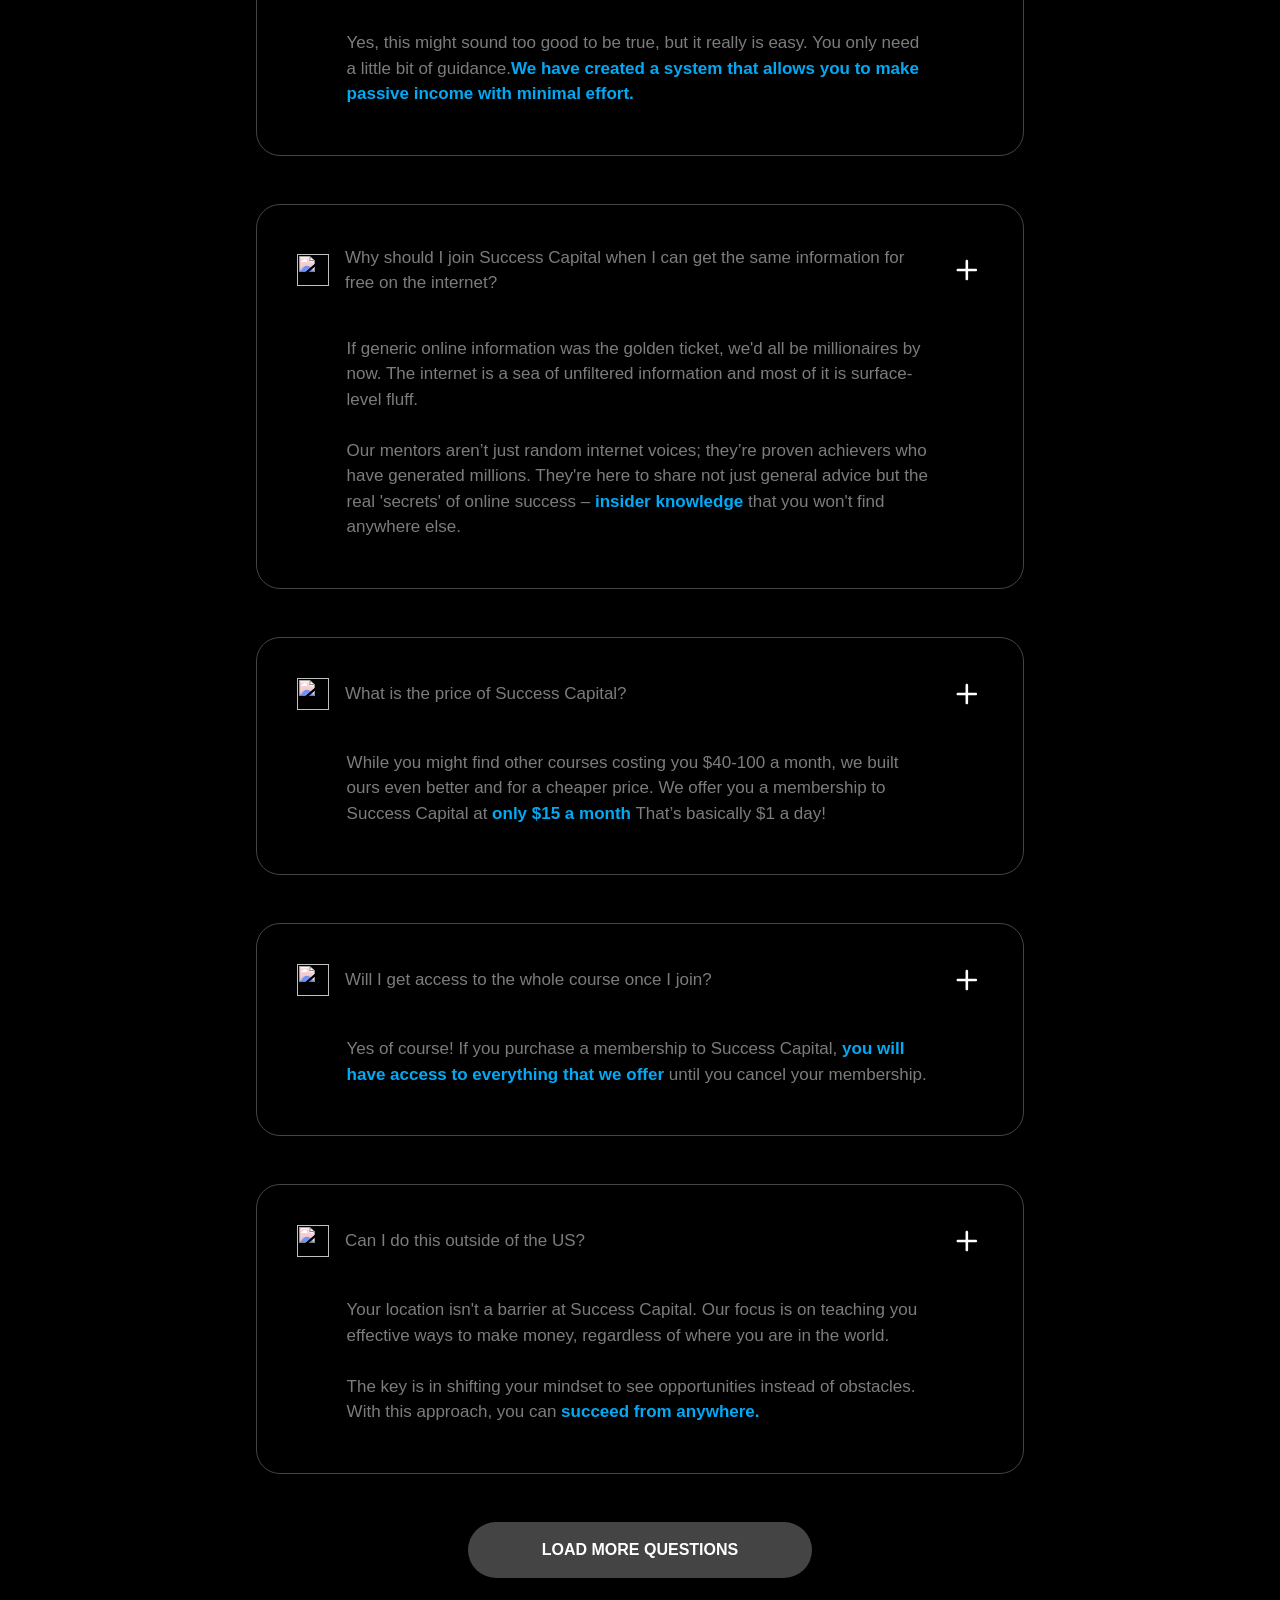
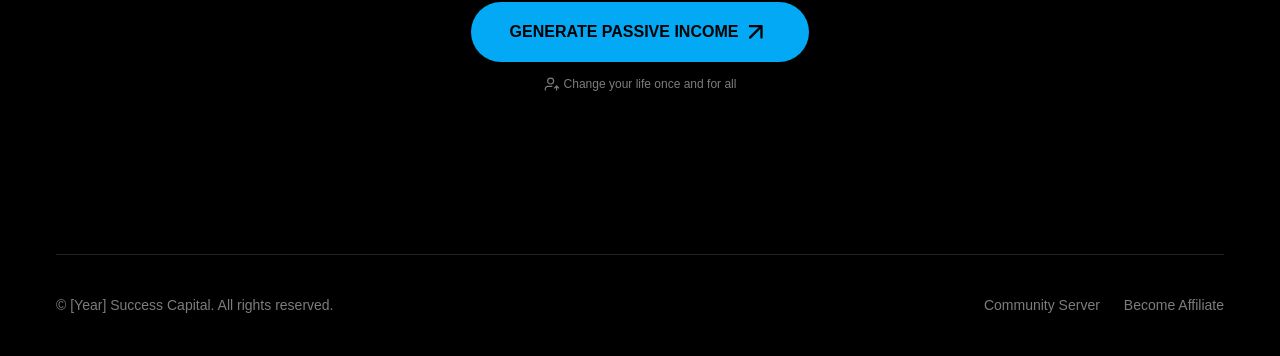
==== commit 10f716e6: "last update" ====
--- a/index.html
+++ b/index.html
@@ -321,9 +321,10 @@
                                                         <div class="pricing_plan-title-wrapper"><h3 class="pricing_plan-title">All-in-One Access</h3></div>
                                                         <p class="pricing_plan-bill-label">Billed Monthly</p>
                                                         <div class="pricing_plan-num-wrapper">
-                                                            <p class="pricing_plan-num">$29.99</p>
+                                                            <p class="pricing_plan-num">$15</p>
+                                                            <div class="pricing_plan-discount-wrapper"><p class="pricing_plan-discount">$30</p><div class="pricing_plan-discount-save-wrapper"><p class="pricing_plan-discount-save">Save 50%</p></div></div>
                                                         </div> 
-                                                        <b>❝ It’s basically $1 a day ❞</b>
+                                                        <b>❝ It’s Only 50¢ A Day ❞</b>
                                                     </div>
                                                     <div class="margin-bottom margin-xlarge">
                                                         <div class="pricing_plan-grid">
@@ -331,7 +332,11 @@
 
                                                             <div id="w-node-e5e6f339-30d9-9996-cadd-2d80c7f812be-c7f81299" class="pricing_plan-item">
                                                                 <div class="bullet-point-block"><div class="tagline-dot"></div></div>
-                                                                <p class="text-weight-normal text-color-black">Highly Detailed Course</p>
+                                                                <p class="text-weight-normal text-color-black">Learn How To Create Theme-pages</p>
+                                                            </div>
+                                                            <div id="w-node-e5e6f339-30d9-9996-cadd-2d80c7f812be-c7f81299" class="pricing_plan-item">
+                                                                <div class="bullet-point-block"><div class="tagline-dot"></div></div>
+                                                                <p class="text-weight-normal text-color-black">Endless Learning Opportunities</p>
                                                             </div>
                                                             <div id="w-node-e5e6f339-30d9-9996-cadd-2d80c7f812c3-c7f81299" class="pricing_plan-item">
                                                                 <div class="bullet-point-block"><div class="tagline-dot"></div></div>
@@ -736,7 +741,7 @@
                                                         <div class="margin-bottom margin-large">
                                                             <div class="faq_answer-text-wrapper">
                                                                 <div class="w-richtext">
-                                                                    <p>While you might find other courses costing you $40-100 a month, we built ours even better and for a cheaper price. We offer you a membership to Success Capital at <span class="text-highlight"> only $30 a month</span> That’s basically $1 a day!</p> 
+                                                                    <p>While you might find other courses costing you $40-100 a month, we built ours even better and for a cheaper price. We offer you a membership to Success Capital at <span class="text-highlight"> only $15 a month</span> That’s basically $1 a day!</p> 
                                                                 </div>
                                                             </div>
                                                         </div>
